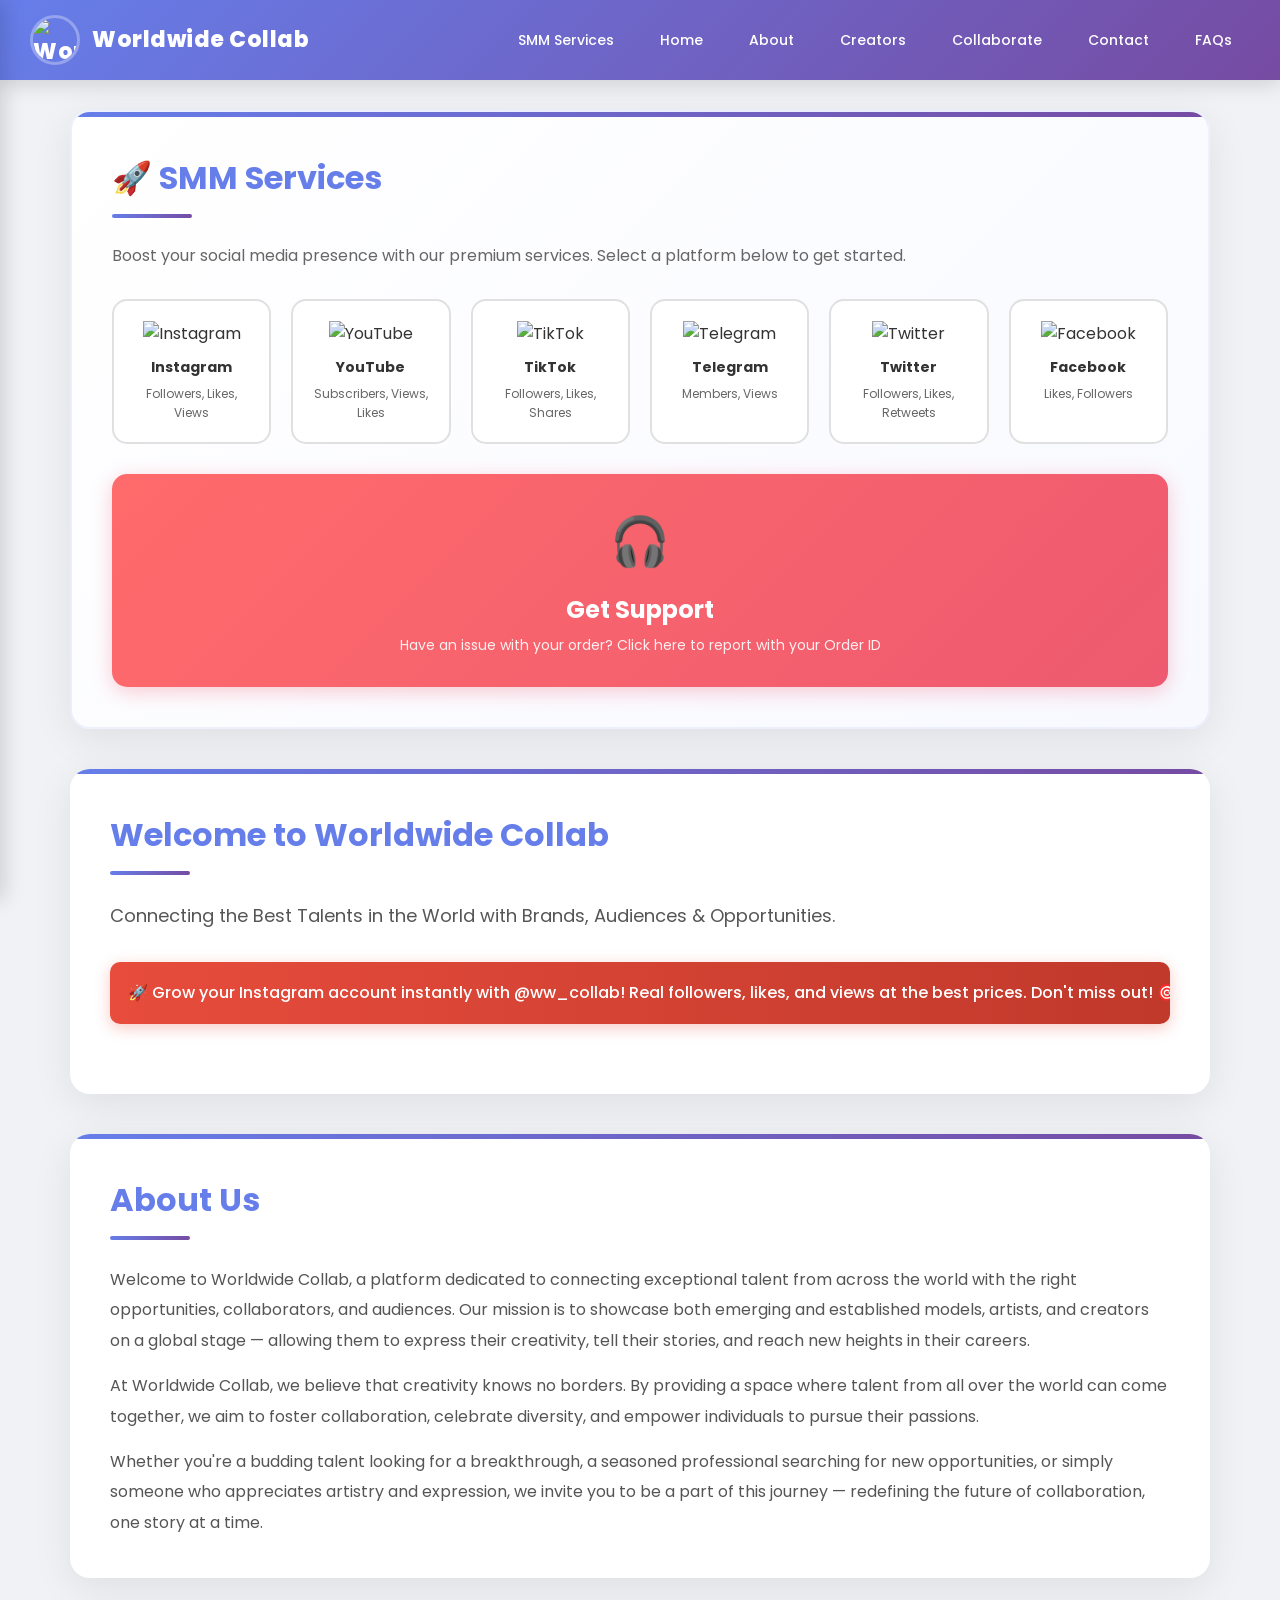
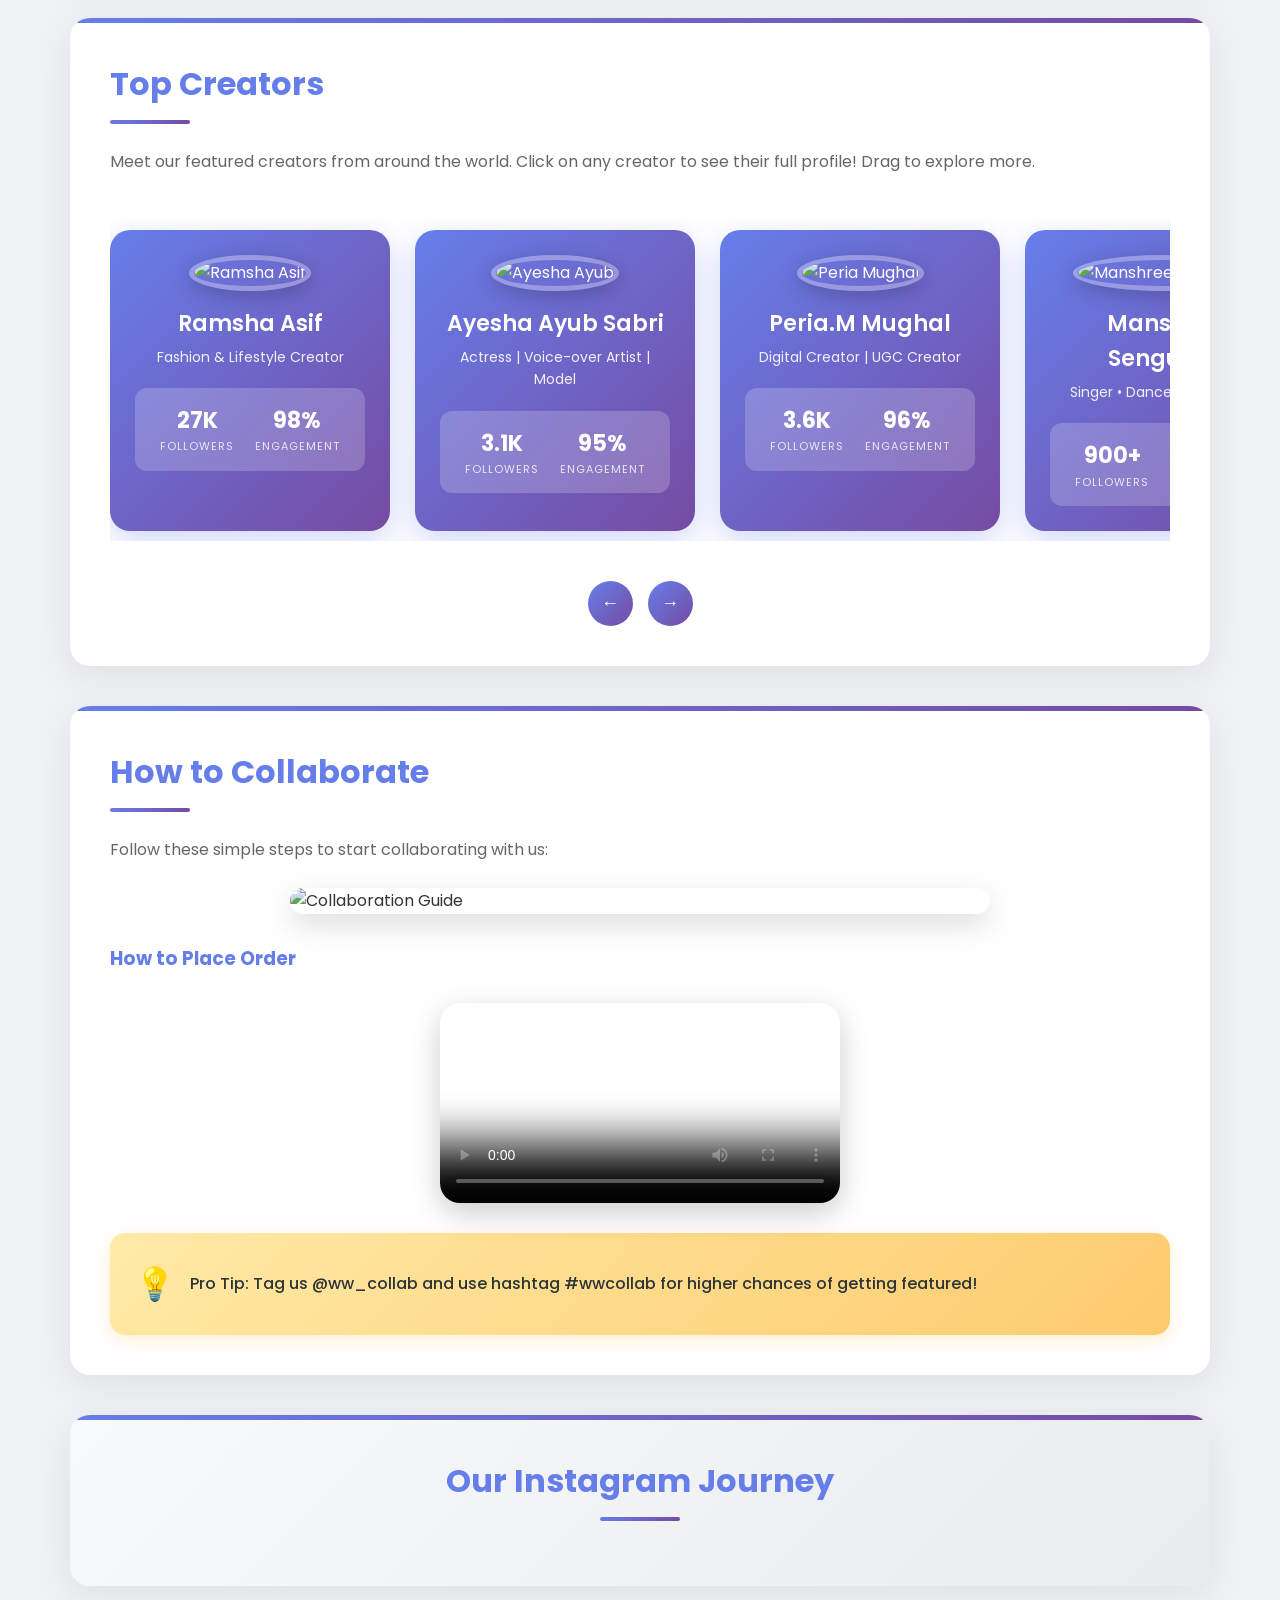
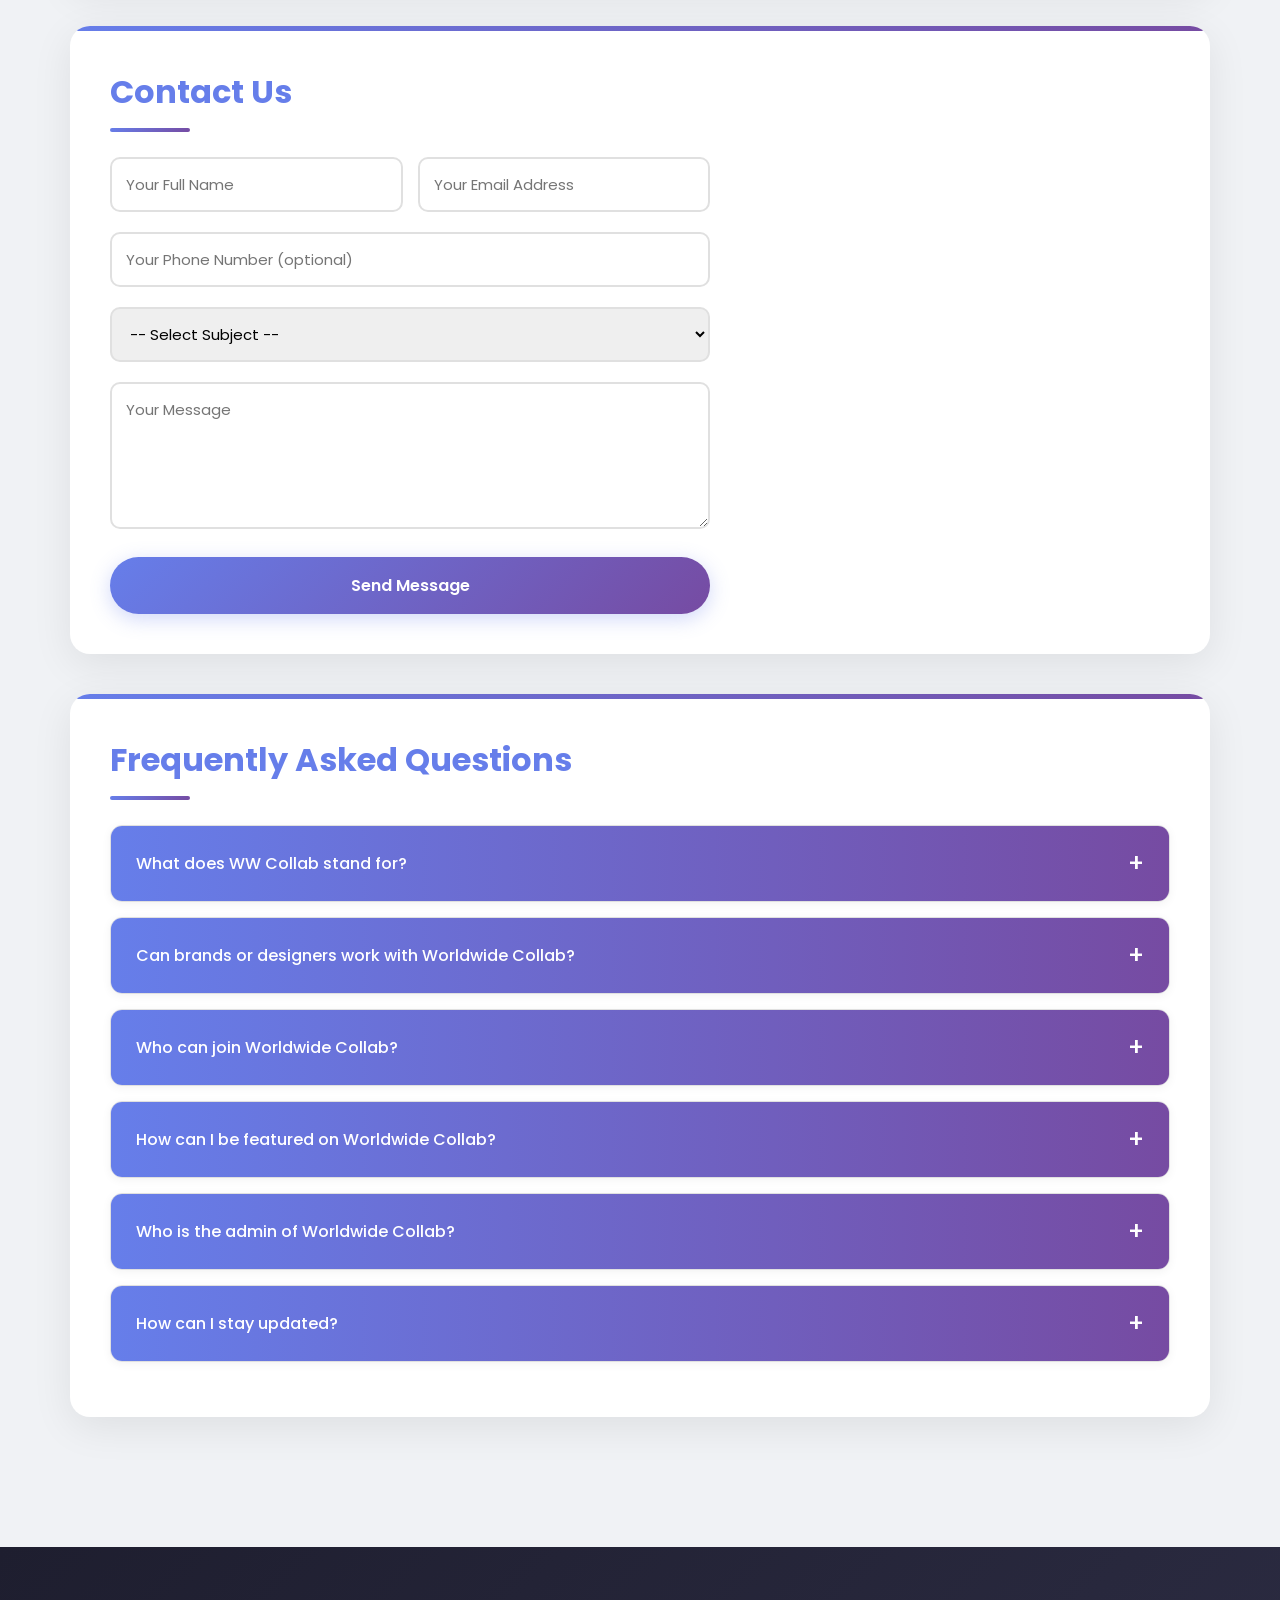
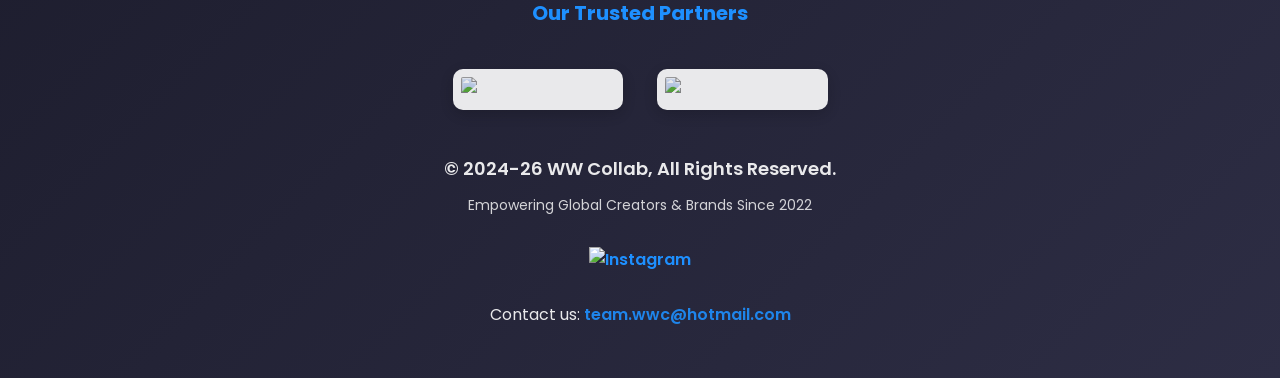
==== index.html @ ad96915a "Update index.html" ====
<!DOCTYPE html>
<html lang="en">
<head>
  <meta charset="UTF-8">
  <meta name="viewport" content="width=device-width, initial-scale=1.0">
  <title>Worldwide Collab - Global Talent Platform</title>
  <link rel="icon" type="image/png" href="favicon.png">
  
  <!-- EmailJS SDK -->
  <script src="https://cdn.jsdelivr.net/npm/@emailjs/browser@3/dist/email.min.js"></script>
  
  <style>
    @import url('https://fonts.googleapis.com/css2?family=Poppins:wght@300;400;500;600;700;800&display=swap');
    
    * {
      margin: 0;
      padding: 0;
      box-sizing: border-box;
    }
    
    :root {
      --primary: #667eea;
      --secondary: #764ba2;
      --accent: #1e90ff;
      --dark: #1e1e2f;
      --light: #f8f9fa;
      --success: #27ae60;
      --warning: #f39c12;
      --danger: #e74c3c;
      --gradient: linear-gradient(135deg, #667eea 0%, #764ba2 100%);
      --gradient-2: linear-gradient(135deg, #1e90ff 0%, #4169e1 100%);
    }
    
    html {
      scroll-behavior: smooth;
    }
    
    body {
      font-family: 'Poppins', sans-serif;
      line-height: 1.6;
      color: #333;
      background: #f0f2f5;
      overflow-x: hidden;
    }
  </style>
</head>
<body>
    <style>
    /* Header Styles */
    header {
      background: var(--gradient);
      color: white;
      display: flex;
      justify-content: space-between;
      align-items: center;
      padding: 15px 30px;
      box-shadow: 0 4px 20px rgba(0,0,0,0.15);
      position: sticky;
      top: 0;
      z-index: 1000;
    }
    
    .logo {
      display: flex;
      align-items: center;
      gap: 12px;
      font-size: 22px;
      font-weight: 800;
      letter-spacing: 0.5px;
    }
    
    .logo img {
      width: 50px;
      height: 50px;
      border-radius: 50%;
      border: 3px solid rgba(255,255,255,0.3);
      object-fit: cover;
    }
    
    .menu-toggle {
      font-size: 28px;
      cursor: pointer;
      display: none;
      background: rgba(255,255,255,0.2);
      padding: 8px 12px;
      border-radius: 8px;
      transition: all 0.3s;
    }
    
    .menu-toggle:hover {
      background: rgba(255,255,255,0.3);
    }
    
    nav {
      display: flex;
      gap: 10px;
    }
    
    nav a {
      color: white;
      text-decoration: none;
      padding: 10px 18px;
      border-radius: 25px;
      transition: all 0.3s;
      font-weight: 500;
      font-size: 14px;
    }
    
    nav a:hover {
      background: rgba(255,255,255,0.2);
      transform: translateY(-2px);
    }
    
    /* Sidebar Styles */
    .sidebar {
      position: fixed;
      left: 0;
      top: 0;
      width: 300px;
      background: linear-gradient(180deg, #ffffff 0%, #f0f0f0 100%);
      height: 100%;
      padding: 25px;
      overflow-y: auto;
      transform: translateX(-100%);
      transition: transform 0.4s cubic-bezier(0.4, 0, 0.2, 1);
      z-index: 2000;
      box-shadow: 4px 0 20px rgba(0,0,0,0.15);
    }
    
    .sidebar.active {
      transform: translateX(0);
    }
    
    .sidebar a, .collapsible {
      display: block;
      color: #333;
      padding: 15px;
      text-decoration: none;
      margin-bottom: 10px;
      cursor: pointer;
      border-radius: 10px;
      transition: all 0.3s;
      background: white;
      border: none;
      width: 100%;
      text-align: left;
      font-size: 15px;
      font-weight: 500;
      box-shadow: 0 2px 5px rgba(0,0,0,0.05);
      font-family: 'Poppins', sans-serif;
    }
    
    .sidebar a:hover, .collapsible:hover {
      background: var(--gradient);
      color: white;
      transform: translateX(5px);
      box-shadow: 0 5px 15px rgba(102, 126, 234, 0.3);
    }
    
    .close-btn {
      font-size: 28px;
      color: var(--danger);
      cursor: pointer;
      text-align: right;
      margin-bottom: 20px;
      font-weight: bold;
      transition: transform 0.3s;
    }
    
    .close-btn:hover {
      transform: rotate(90deg);
    }
    
    .collapsible-content {
      display: none;
      padding: 15px;
      background: white;
      border-radius: 10px;
      margin-bottom: 15px;
      font-size: 13px;
      line-height: 1.8;
      color: #555;
      box-shadow: inset 0 2px 5px rgba(0,0,0,0.05);
    }
    
    /* Main Content */
    .main-content {
      padding: 30px;
      max-width: 1200px;
      margin: 0 auto;
    }
    
    section {
      background: white;
      padding: 40px;
      margin-bottom: 40px;
      border-radius: 20px;
      box-shadow: 0 10px 40px rgba(0,0,0,0.08);
      position: relative;
      overflow: hidden;
    }
    
    section::before {
      content: '';
      position: absolute;
      top: 0;
      left: 0;
      width: 100%;
      height: 5px;
      background: var(--gradient);
    }
    
    h2 {
      color: var(--primary);
      margin-bottom: 25px;
      font-size: 32px;
      font-weight: 700;
      position: relative;
      padding-bottom: 15px;
    }
    
    h2::after {
      content: '';
      position: absolute;
      bottom: 0;
      left: 0;
      width: 80px;
      height: 4px;
      background: var(--gradient);
      border-radius: 2px;
    }
    
    /* SMM Services Section */
    #worldwideservices {
      background: linear-gradient(135deg, #ffffff 0%, #f8f9ff 100%);
      border: 2px solid rgba(102, 126, 234, 0.1);
    }
    
    .platform-grid {
      display: grid;
      grid-template-columns: repeat(auto-fit, minmax(120px, 1fr));
      gap: 20px;
      margin: 30px 0;
    }
    
    .platform-card {
      background: white;
      border: 2px solid #e0e0e0;
      border-radius: 15px;
      padding: 20px;
      text-align: center;
      cursor: pointer;
      transition: all 0.3s;
      position: relative;
      overflow: hidden;
    }
    
    .platform-card::before {
      content: '';
      position: absolute;
      top: 0;
      left: 0;
      width: 100%;
      height: 100%;
      background: var(--gradient);
      opacity: 0;
      transition: opacity 0.3s;
      z-index: 0;
    }
    
    .platform-card:hover::before, .platform-card.active::before {
      opacity: 1;
    }
    
    .platform-card:hover, .platform-card.active {
      transform: translateY(-5px);
      box-shadow: 0 10px 30px rgba(102, 126, 234, 0.3);
      border-color: var(--primary);
    }
    
    .platform-card > * {
      position: relative;
      z-index: 1;
    }
    
    .platform-card:hover h3, .platform-card.active h3,
    .platform-card:hover p, .platform-card.active p {
      color: white;
    }
    
    .platform-icon {
      width: 60px;
      height: 60px;
      margin-bottom: 10px;
      object-fit: contain;
    }
    
    .platform-card h3 {
      font-size: 14px;
      color: #333;
      margin-bottom: 5px;
      transition: color 0.3s;
    }
    
    .platform-card p {
      font-size: 12px;
      color: #666;
      transition: color 0.3s;
    }
    
    .service-selector {
      background: #f8f9fa;
      padding: 25px;
      border-radius: 15px;
      margin-top: 20px;
    }
    
    .form-group {
      margin-bottom: 20px;
    }
    
    label {
      display: block;
      margin-bottom: 8px;
      font-weight: 600;
      color: #444;
      font-size: 14px;
    }
    
    select, input, textarea {
      width: 100%;
      padding: 14px;
      border: 2px solid #e0e0e0;
      border-radius: 10px;
      font-size: 15px;
      transition: all 0.3s;
      font-family: 'Poppins', sans-serif;
    }
    
    select:focus, input:focus, textarea:focus {
      border-color: var(--primary);
      outline: none;
      box-shadow: 0 0 0 3px rgba(102, 126, 234, 0.1);
    }
    
    .quantity-wrapper {
      display: flex;
      align-items: center;
      gap: 15px;
    }
    
    .quantity-input {
      flex: 1;
    }
    
    .price-display {
      background: var(--gradient);
      color: white;
      padding: 20px;
      border-radius: 15px;
      text-align: center;
      margin: 25px 0;
      box-shadow: 0 5px 20px rgba(102, 126, 234, 0.3);
      word-wrap: break-word;
      overflow-wrap: break-word;
    }
    
    .price-display h3 {
      font-size: 18px;
      margin-bottom: 10px;
      opacity: 0.9;
    }
    
    .price-amount {
      font-size: 42px;
      font-weight: 800;
      word-wrap: break-word;
      overflow-wrap: break-word;
      max-width: 100%;
      display: inline-block;
    }
    
    .btn-primary {
      background: var(--gradient);
      color: white;
      border: none;
      padding: 16px 35px;
      border-radius: 30px;
      cursor: pointer;
      font-size: 16px;
      font-weight: 600;
      transition: all 0.3s;
      width: 100%;
      box-shadow: 0 5px 20px rgba(102, 126, 234, 0.3);
      font-family: 'Poppins', sans-serif;
    }
    
    .btn-primary:hover {
      transform: translateY(-3px);
      box-shadow: 0 8px 25px rgba(102, 126, 234, 0.4);
    }
    
    .btn-primary:disabled {
      opacity: 0.6;
      cursor: not-allowed;
      transform: none;
    }
    
    /* Get Support Section */
    .support-section {
      background: linear-gradient(135deg, #ff6b6b 0%, #ee5a6f 100%);
      color: white;
      padding: 30px;
      border-radius: 15px;
      margin-top: 30px;
      text-align: center;
      cursor: pointer;
      transition: all 0.3s;
      box-shadow: 0 5px 20px rgba(238, 90, 111, 0.3);
    }
    
    .support-section:hover {
      transform: translateY(-3px);
      box-shadow: 0 8px 25px rgba(238, 90, 111, 0.4);
    }
    
    .support-icon {
      font-size: 48px;
      margin-bottom: 10px;
    }
    
    .support-section h3 {
      font-size: 24px;
      margin-bottom: 5px;
    }
    
    .support-section p {
      opacity: 0.9;
      font-size: 14px;
    }
    
    /* Modal Styles */
    .modal {
      display: none;
      position: fixed;
      z-index: 3000;
      left: 0;
      top: 0;
      width: 100%;
      height: 100%;
      background: rgba(0,0,0,0.7);
      backdrop-filter: blur(5px);
      animation: fadeIn 0.3s;
    }
    
    @keyframes fadeIn {
      from { opacity: 0; }
      to { opacity: 1; }
    }
    
    .modal-content {
      background: white;
      margin: 5% auto;
      padding: 40px;
      border-radius: 20px;
      width: 90%;
      max-width: 500px;
      position: relative;
      animation: slideIn 0.3s;
      max-height: 90vh;
      overflow-y: auto;
    }
    
    @keyframes slideIn {
      from { transform: translateY(-50px); opacity: 0; }
      to { transform: translateY(0); opacity: 1; }
    }
    
    .close-modal {
      position: absolute;
      right: 20px;
      top: 15px;
      font-size: 32px;
      cursor: pointer;
      color: #999;
      transition: color 0.3s;
    }
    
    .close-modal:hover {
      color: var(--danger);
    }
    
    /* Updates Ticker */
    .updates-section {
      background: linear-gradient(90deg, #e74c3c, #c0392b);
      color: white;
      padding: 18px;
      overflow: hidden;
      white-space: nowrap;
      position: relative;
      margin: 30px 0;
      border-radius: 10px;
      font-weight: 500;
      box-shadow: 0 4px 15px rgba(231, 76, 60, 0.3);
    }
    
    .updates-text {
      display: inline-block;
      animation: scroll-left 25s linear infinite;
      font-size: 16px;
    }
    
    @keyframes scroll-left {
      0% { transform: translateX(100%); }
      100% { transform: translateX(-100%); }
    }
    
    /* Creators Section */
    .creators-section {
      margin: 40px 0;
    }
    
    .creators-carousel {
      position: relative;
      overflow: hidden;
      border-radius: 20px;
      padding: 20px 0;
    }
    
    .creators-container {
      display: flex;
      gap: 25px;
      transition: transform 0.5s ease;
      cursor: grab;
      overflow-x: auto;
      scroll-snap-type: x mandatory;
      scrollbar-width: none;
      -ms-overflow-style: none;
      padding: 10px;
    }
    
    .creators-container::-webkit-scrollbar {
      display: none;
    }
    
    .creators-container:active {
      cursor: grabbing;
    }
    
    .creator-card {
      min-width: 280px;
      background: var(--gradient);
      border-radius: 20px;
      padding: 25px;
      color: white;
      cursor: pointer;
      transition: all 0.3s;
      text-align: center;
      scroll-snap-align: start;
      box-shadow: 0 10px 30px rgba(102, 126, 234, 0.3);
    }
    
    .creator-card:hover {
      transform: translateY(-10px) scale(1.02);
      box-shadow: 0 15px 40px rgba(102, 126, 234, 0.4);
    }
    
    .creator-card img {
      width: 130px;
      height: 130px;
      border-radius: 50%;
      border: 5px solid rgba(255,255,255,0.3);
      margin-bottom: 15px;
      object-fit: cover;
      box-shadow: 0 5px 20px rgba(0,0,0,0.2);
    }
    
    .creator-card h3 {
      font-size: 22px;
      margin-bottom: 5px;
      font-weight: 600;
    }
    
    .creator-card p {
      font-size: 14px;
      opacity: 0.9;
      margin-bottom: 15px;
    }
    
    .creator-stats {
      display: flex;
      justify-content: space-around;
      margin-top: 20px;
      background: rgba(255,255,255,0.2);
      padding: 15px;
      border-radius: 12px;
      backdrop-filter: blur(10px);
    }
    
    .stat {
      text-align: center;
    }
    
    .stat-number {
      font-size: 22px;
      font-weight: 700;
    }
    
    .stat-label {
      font-size: 11px;
      opacity: 0.8;
      text-transform: uppercase;
      letter-spacing: 1px;
    }
    
    .carousel-controls {
      display: flex;
      justify-content: center;
      gap: 15px;
      margin-top: 20px;
    }
    
    .carousel-btn {
      background: var(--gradient);
      color: white;
      border: none;
      width: 45px;
      height: 45px;
      border-radius: 50%;
      cursor: pointer;
      font-size: 18px;
      transition: all 0.3s;
      display: flex;
      align-items: center;
      justify-content: center;
    }
    
    .carousel-btn:hover {
      transform: scale(1.1);
      box-shadow: 0 5px 15px rgba(102, 126, 234, 0.4);
    }
    
    /* Creator Modal */
    .creator-modal {
      display: none;
      position: fixed;
      z-index: 3000;
      left: 0;
      top: 0;
      width: 100%;
      height: 100%;
      background: rgba(0,0,0,0.8);
      backdrop-filter: blur(5px);
    }
    
    .creator-modal-content {
      background: white;
      margin: 5% auto;
      padding: 40px;
      width: 90%;
      max-width: 600px;
      border-radius: 20px;
      position: relative;
      animation: modalSlideIn 0.3s;
      max-height: 90vh;
      overflow-y: auto;
    }
    
    @keyframes modalSlideIn {
      from { transform: translateY(-50px); opacity: 0; }
      to { transform: translateY(0); opacity: 1; }
    }
    
    .close-creator-modal {
      position: absolute;
      right: 20px;
      top: 15px;
      font-size: 32px;
      cursor: pointer;
      color: #999;
      transition: color 0.3s;
    }
    
    .close-creator-modal:hover {
      color: var(--danger);
    }
    
    /* Collaboration Section */
    .collab-image {
      width: 100%;
      max-width: 700px;
      border-radius: 15px;
      box-shadow: 0 10px 30px rgba(0,0,0,0.15);
      margin: 25px auto;
      display: block;
    }
    
    .video-container {
      position: relative;
      width: 100%;
      max-width: 400px;
      margin: 30px auto;
      border-radius: 20px;
      overflow: hidden;
      box-shadow: 0 10px 30px rgba(0,0,0,0.2);
    }
    
    .video-container video {
      width: 100%;
      height: auto;
      display: block;
    }
    
    .pro-tip {
      background: linear-gradient(135deg, #ffeaa7, #fdcb6e);
      padding: 25px;
      border-radius: 15px;
      margin-top: 25px;
      display: flex;
      align-items: center;
      gap: 15px;
      box-shadow: 0 5px 15px rgba(253, 203, 110, 0.3);
    }
    
    .pro-tip-icon {
      font-size: 32px;
    }
    
    .pro-tip p {
      margin: 0;
      font-weight: 500;
      color: #2d3436;
    }
    
    /* Contact Section */
    #contactForm {
      max-width: 600px;
    }
    
    .form-row {
      display: grid;
      grid-template-columns: 1fr 1fr;
      gap: 15px;
    }
    
    /* FAQ Section */
    .faq-item {
      margin-bottom: 15px;
      border-radius: 12px;
      overflow: hidden;
      box-shadow: 0 2px 10px rgba(0,0,0,0.05);
      border: 1px solid #e0e0e0;
    }
    
    .faq-question {
      background: linear-gradient(to right, #667eea, #764ba2);
      color: white;
      padding: 20px 25px;
      border: none;
      text-align: left;
      width: 100%;
      font-size: 16px;
      cursor: pointer;
      outline: none;
      transition: all 0.3s;
      font-weight: 500;
      display: flex;
      justify-content: space-between;
      align-items: center;
      font-family: 'Poppins', sans-serif;
    }
    
    .faq-question::after {
      content: '+';
      font-size: 24px;
      transition: transform 0.3s;
    }
    
    .faq-question.active::after {
      transform: rotate(45deg);
    }
    
    .faq-answer {
      display: none;
      padding: 25px;
      background: white;
      border-left: 4px solid var(--primary);
      line-height: 1.8;
      color: #555;
    }
    
    /* Footer */
    footer {
      background: linear-gradient(135deg, #1e1e2f, #2d2d44);
      color: white;
      text-align: center;
      padding: 50px 30px;
      margin-top: 60px;
    }
    
    .partners-section {
  margin-bottom: 30px;
}

.partners-section h4 {
  margin-bottom: 25px;
  color: var(--accent);
  font-size: 20px;
}

.partners-section img {
  width: 140px;
  height: 70px;
  margin: 15px;
  object-fit: contain;      /* Image stretch nahi hogi */
  background: white;        /* White background for transparent logos */
  border-radius: 10px;      /* Rounded corners */
  padding: 8px;             /* Spacing around image */
  transition: all 0.3s;
  opacity: 0.9;
  box-shadow: 0 4px 15px rgba(0,0,0,0.2);  /* Subtle shadow */
}

.partners-section img:hover {
  transform: scale(1.1);
  opacity: 1;
  box-shadow: 0 6px 20px rgba(0,0,0,0.3);
}
      
    
    .social-links {
      margin: 30px 0;
    }
    
    .social-links a {
      display: inline-block;
      margin: 0 15px;
      transition: transform 0.3s;
    }
    
    .social-links img {
      height: 45px;
      transition: transform 0.3s;
    }
    
    .social-links a:hover {
      transform: translateY(-5px);
    }
    
    footer p {
      margin: 10px 0;
      opacity: 0.9;
    }
    
    footer a {
      color: var(--accent);
      text-decoration: none;
      font-weight: 600;
    }
    
    /* Success Message */
    .success-message {
      background: var(--success);
      color: white;
      padding: 18px;
      border-radius: 10px;
      margin: 20px 0;
      display: none;
      text-align: center;
      font-weight: 600;
      animation: slideDown 0.3s;
    }
    
    @keyframes slideDown {
      from { transform: translateY(-20px); opacity: 0; }
      to { transform: translateY(0); opacity: 1; }
    }
    
    /* Loading Spinner */
    .spinner {
      border: 3px solid rgba(255,255,255,0.3);
      border-radius: 50%;
      border-top: 3px solid white;
      width: 20px;
      height: 20px;
      animation: spin 1s linear infinite;
      display: inline-block;
      margin-left: 10px;
      vertical-align: middle;
    }
    
    @keyframes spin {
      0% { transform: rotate(0deg); }
      100% { transform: rotate(360deg); }
    }
    
    /* Instagram Section */
    #instagram {
      background: linear-gradient(135deg, #f8f9fa 0%, #e9ecef 100%);
      padding: 40px 0;
    }
    
    #instagram h2 {
      text-align: center;
    }
    
    #instagram h2::after {
      left: 50%;
      transform: translateX(-50%);
    }
    
    /* Responsive */
    @media (max-width: 768px) {
      header {
        padding: 12px 20px;
      }
      
      .logo span {
        font-size: 16px;
      }
      
      .menu-toggle {
        display: block;
      }
      
      nav {
        display: none;
      }
      
      .main-content {
        padding: 15px;
      }
      
      section {
        padding: 25px;
        margin-bottom: 25px;
      }
      
      h2 {
        font-size: 24px;
      }
      
      .platform-grid {
        grid-template-columns: repeat(2, 1fr);
        gap: 10px;
      }
      
      .platform-card {
        padding: 15px;
      }
      
      .platform-icon {
        width: 40px;
        height: 40px;
      }
      
      .creator-card {
        min-width: 240px;
      }
      
      .form-row {
        grid-template-columns: 1fr;
      }
      
      .carousel-btn {
        width: 40px;
        height: 40px;
      }
      
      .price-amount {
        font-size: 28px;
      }
    }
    
    @media (max-width: 480px) {
      .platform-grid {
        grid-template-columns: repeat(2, 1fr);
      }
      
      .price-amount {
        font-size: 24px;
      }
      
      .updates-text {
        font-size: 14px;
      }
    }
      </style>
      <!-- Header -->
<header>
  <div class="logo">
    <img src="logo.png" alt="Worldwide Collab Logo">
    <span>Worldwide Collab</span>
  </div>
  <span class="menu-toggle" onclick="toggleSidebar()">☰</span>
  <nav>
    <a href="#worldwideservices">SMM Services</a>
    <a href="#home">Home</a>
    <a href="#about">About</a>
    <a href="#topcreators">Creators</a>
    <a href="#collaborate">Collaborate</a>
    <a href="#contact">Contact</a>
    <a href="#faqs">FAQs</a>
  </nav>
</header>

<!-- Sidebar -->
<div class="sidebar" id="sidebar">
  <div class="close-btn" onclick="toggleSidebar()">✖</div>
  <a href="#worldwideservices" onclick="toggleSidebar()">SMM Services</a>
  <a href="#home" onclick="toggleSidebar()">Home</a>
  <a href="#about" onclick="toggleSidebar()">About Us</a>
  <a href="#topcreators" onclick="toggleSidebar()">Top Creators</a>
  <a href="#collaborate" onclick="toggleSidebar()">Collaborate</a>
  <a href="#contact" onclick="toggleSidebar()">Contact Us</a>
  <a href="#faqs" onclick="toggleSidebar()">FAQs</a>
  
  <button class="collapsible" onclick="toggleCollapsible(this)">Privacy Policy</button>
  <div class="collapsible-content">
    At Worldwide Collab, we prioritize your privacy and are committed to protecting your personal information. When you visit our website, we may collect non-personal data such as cookies to enhance user experience. Personal information, like your name or email, is collected only if voluntarily provided through forms or subscriptions. We never share or sell your data to third parties, except when required by law. All data is securely stored and used solely to improve our services or respond to your inquiries.
  </div>
  
  <button class="collapsible" onclick="toggleCollapsible(this)">Terms & Conditions</button>
  <div class="collapsible-content">
    Welcome to Worldwide Collab. By accessing our website, you agree to comply with these terms and conditions. All content on the site is for informational purposes only and is protected by copyright laws. You may not reproduce or redistribute any material without prior permission. Users must refrain from any actions that harm the website or its functionality. We reserve the right to modify content or these terms at any time without notice.
  </div>
  
  <button class="collapsible" onclick="toggleCollapsible(this)">Get Support</button>
  <div class="collapsible-content">
    <p style="margin-bottom: 15px;">Need help with your order? Contact our support team:</p>
    <button onclick="openSupportModal(); toggleSidebar();" style="background: var(--danger); color: white; border: none; padding: 12px 20px; border-radius: 8px; cursor: pointer; width: 100%; font-family: 'Poppins', sans-serif; font-weight: 600;">Open Support Form</button>
  </div>
</div>

<!-- Main Content -->
<div class="main-content">
  
  <!-- SMM SERVICES SECTION - TOP PRIORITY -->
  <section id="worldwideservices">
    <h2>🚀 SMM Services</h2>
    <p style="margin-bottom: 25px; color: #666; font-size: 16px;">Boost your social media presence with our premium services. Select a platform below to get started.</p>
    
    <!-- Platform Selection with Logos -->
    <div class="platform-grid">
      <div class="platform-card" onclick="selectPlatform('instagram')">
        <img src="https://cdn-icons-png.flaticon.com/512/174/174855.png" alt="Instagram" class="platform-icon">
        <h3>Instagram</h3>
        <p>Followers, Likes, Views</p>
      </div>
      <div class="platform-card" onclick="selectPlatform('youtube')">
        <img src="https://cdn-icons-png.flaticon.com/512/174/174883.png" alt="YouTube" class="platform-icon">
        <h3>YouTube</h3>
        <p>Subscribers, Views, Likes</p>
      </div>
      <div class="platform-card" onclick="selectPlatform('tiktok')">
        <img src="https://cdn-icons-png.flaticon.com/512/3046/3046121.png" alt="TikTok" class="platform-icon">
        <h3>TikTok</h3>
        <p>Followers, Likes, Shares</p>
      </div>
      <div class="platform-card" onclick="selectPlatform('telegram')">
        <img src="https://cdn-icons-png.flaticon.com/512/2111/2111646.png" alt="Telegram" class="platform-icon">
        <h3>Telegram</h3>
        <p>Members, Views</p>
      </div>
      <div class="platform-card" onclick="selectPlatform('twitter')">
        <img src="https://cdn-icons-png.flaticon.com/512/174/174876.png" alt="Twitter" class="platform-icon">
        <h3>Twitter</h3>
        <p>Followers, Likes, Retweets</p>
      </div>
      <div class="platform-card" onclick="selectPlatform('facebook')">
        <img src="https://cdn-icons-png.flaticon.com/512/174/174848.png" alt="Facebook" class="platform-icon">
        <h3>Facebook</h3>
        <p>Likes, Followers</p>
      </div>
    </div>
    
    <!-- Service Selection Form -->
    <div class="service-selector" id="serviceSelector" style="display: none;">
      <div class="success-message" id="orderSuccess">
        ✓ Order submitted successfully! Redirecting to payment...
      </div>
      
      <div class="form-group">
        <label for="service">Select Service:</label>
        <select id="service" onchange="updateServiceInfo()">
          <option value="">-- Select Service --</option>
        </select>
      </div>
      
      <div class="form-group" id="linkGroup" style="display: none;">
        <label for="profileLink">Enter Profile URL:</label>
        <input type="url" id="profileLink" placeholder="https://instagram.com/username" required>
      </div>
      
      <div class="form-group" id="quantityGroup" style="display: none;">
        <label for="quantity">Enter Quantity (Manual Entry Only):</label>
        <div class="quantity-wrapper">
          <input type="number" id="quantity" class="quantity-input" min="1" placeholder="Enter quantity manually" oninput="calculatePrice()">
        </div>
        <small style="color: #666; margin-top: 5px; display: block;">* Minimum order quantity varies by service</small>
      </div>
      
      <div class="price-display" id="priceDisplay" style="display: none;">
        <h3>Total Amount</h3>
        <div class="price-amount">₹<span id="totalPrice">0</span></div>
      </div>
      
      <button class="btn-primary" id="proceedBtn" onclick="proceedToPayment()" style="display: none;">
        Proceed to Payment
      </button>
    </div>
    
    <!-- Get Support Section -->
    <div class="support-section" onclick="openSupportModal()">
      <div class="support-icon">🎧</div>
      <h3>Get Support</h3>
      <p>Have an issue with your order? Click here to report with your Order ID</p>
    </div>
  </section>
    <!-- Home Section -->
  <section id="home">
    <h2>Welcome to Worldwide Collab</h2>
    <p style="font-size: 18px; color: #555; line-height: 1.8;">Connecting the Best Talents in the World with Brands, Audiences & Opportunities.</p>
    <div class="updates-section">
      <div class="updates-text">
        🚀 Grow your Instagram account instantly with @ww_collab! Real followers, likes, and views at the best prices. Don't miss out! 🎯
      </div>
    </div>
  </section>

  <!-- About Section -->
  <section id="about">
    <h2>About Us</h2>
    <p style="line-height: 1.9; color: #555; margin-bottom: 15px;">Welcome to Worldwide Collab, a platform dedicated to connecting exceptional talent from across the world with the right opportunities, collaborators, and audiences. Our mission is to showcase both emerging and established models, artists, and creators on a global stage — allowing them to express their creativity, tell their stories, and reach new heights in their careers.</p>
    <p style="line-height: 1.9; color: #555; margin-bottom: 15px;">At Worldwide Collab, we believe that creativity knows no borders. By providing a space where talent from all over the world can come together, we aim to foster collaboration, celebrate diversity, and empower individuals to pursue their passions.</p>
    <p style="line-height: 1.9; color: #555;">Whether you're a budding talent looking for a breakthrough, a seasoned professional searching for new opportunities, or simply someone who appreciates artistry and expression, we invite you to be a part of this journey — redefining the future of collaboration, one story at a time.</p>
  </section>

  <!-- Top Creators Section -->
  <section id="topcreators" class="creators-section">
    <h2>Top Creators</h2>
    <p style="margin-bottom: 25px; color: #666;">Meet our featured creators from around the world. Click on any creator to see their full profile! Drag to explore more.</p>
    
    <div class="creators-carousel">
      <div class="creators-container" id="creatorsContainer">
        <!-- Creator 1 -->
        <div class="creator-card" onclick="showCreatorDetails('Ramsha Asif', 'Karachi, Pakistan', 'Fashion & Lifestyle', '27K', '98%', 'ramsha.png')">
          <img src="ramsha.png" alt="Ramsha Asif">
          <h3>Ramsha Asif</h3>
          <p>Fashion & Lifestyle Creator</p>
          <div class="creator-stats">
            <div class="stat">
              <div class="stat-number">27K</div>
              <div class="stat-label">Followers</div>
            </div>
            <div class="stat">
              <div class="stat-number">98%</div>
              <div class="stat-label">Engagement</div>
            </div>
          </div>
        </div>
        
        <!-- Creator 2 -->
        <div class="creator-card" onclick="showCreatorDetails('Ayesha Ayub Sabri', 'Islamabad, Pakistan', 'Actress | Voice-over Artist | Model', '3.1K', '95%', 'ayeshaayub.png')">
          <img src="ayeshaayub.png" alt="Ayesha Ayub">
          <h3>Ayesha Ayub Sabri</h3>
          <p>Actress | Voice-over Artist | Model</p>
          <div class="creator-stats">
            <div class="stat">
              <div class="stat-number">3.1K</div>
              <div class="stat-label">Followers</div>
            </div>
            <div class="stat">
              <div class="stat-number">95%</div>
              <div class="stat-label">Engagement</div>
            </div>
          </div>
        </div>
        
        <!-- Creator 3 -->
        <div class="creator-card" onclick="showCreatorDetails('Peria.M Mughal', 'Gujarat, Pakistan', 'Digital Creator | UGC Creator', '3.6K', '96%', 'creator3.png')">
          <img src="creator3.png" alt="Peria Mughal">
          <h3>Peria.M Mughal</h3>
          <p>Digital Creator | UGC Creator</p>
          <div class="creator-stats">
            <div class="stat">
              <div class="stat-number">3.6K</div>
              <div class="stat-label">Followers</div>
            </div>
            <div class="stat">
              <div class="stat-number">96%</div>
              <div class="stat-label">Engagement</div>
            </div>
          </div>
        </div>
        
        <!-- Creator 4 -->
        <div class="creator-card" onclick="showCreatorDetails('Manshree Sengupta', 'USA, India(Origin)', 'Singer • Dancer • Performer', '900+', '93%', 'creator4.png')">
          <img src="creator4.png" alt="Manshree Sengupta">
          <h3>Manshree Sengupta</h3>
          <p>Singer • Dancer • Performer</p>
          <div class="creator-stats">
            <div class="stat">
              <div class="stat-number">900+</div>
              <div class="stat-label">Followers</div>
            </div>
            <div class="stat">
              <div class="stat-number">93%</div>
              <div class="stat-label">Engagement</div>
            </div>
          </div>
        </div>
      </div>
    </div>
    
    <div class="carousel-controls">
      <button class="carousel-btn" onclick="scrollCreators(-1)">←</button>
      <button class="carousel-btn" onclick="scrollCreators(1)">→</button>
    </div>
  </section>
    <!-- Collaboration Guide -->
  <section id="collaborate">
    <h2>How to Collaborate</h2>
    <p style="margin-bottom: 20px; color: #666;">Follow these simple steps to start collaborating with us:</p>
    
    <div class="image-section">
      <img src="InShot_20250616_223444590.jpg" alt="Collaboration Guide" class="collab-image">
    </div>
    
    <!-- How to Place Order Video -->
    <h3 style="margin-top: 30px; color: var(--primary); margin-bottom: 15px;">How to Place Order</h3>
    <div class="video-container">
      <video controls poster="video-poster.jpg">
        <source src="wwcollab.mp4" type="video/mp4">
        Your browser does not support the video tag.
      </video>
    </div>
    
    <div class="pro-tip">
      <span class="pro-tip-icon">💡</span>
      <p>Pro Tip: Tag us @ww_collab and use hashtag #wwcollab for higher chances of getting featured!</p>
    </div>
  </section>

  <!-- Instagram Feed Section -->
  <section id="instagram">
    <h2 style="text-align: center;">Our Instagram Journey</h2>
    <script src="https://static.elfsight.com/platform/platform.js" async></script>
    <div class="elfsight-app-4d293aed-a3e5-473a-a200-df801a67898d" data-elfsight-app-lazy></div>
  </section>

  <!-- Contact Section -->
  <section id="contact">
    <h2>Contact Us</h2>
    <div class="success-message" id="contactSuccess">
      ✓ Message sent successfully! We'll get back to you within 24 hours.
    </div>
    <form id="contactForm" onsubmit="submitContact(event)">
      <div class="form-row">
        <div class="form-group">
          <input type="text" name="name" placeholder="Your Full Name" required>
        </div>
        <div class="form-group">
          <input type="email" name="email" placeholder="Your Email Address" required>
        </div>
      </div>
      <div class="form-group">
        <input type="tel" name="phone" placeholder="Your Phone Number (optional)">
      </div>
      <div class="form-group">
        <select name="subject" required>
          <option value="">-- Select Subject --</option>
          <option value="collaboration">Collaboration Inquiry</option>
          <option value="services">Service Query</option>
          <option value="support">Support</option>
          <option value="other">Other</option>
        </select>
      </div>
      <div class="form-group">
        <textarea name="message" placeholder="Your Message" rows="5" required></textarea>
      </div>
      <button type="submit" class="btn-primary">Send Message</button>
    </form>
  </section>

  <!-- FAQ Section -->
  <section id="faqs">
    <h2>Frequently Asked Questions</h2>
    
    <div class="faq-item">
      <button class="faq-question" onclick="toggleFaq(this)">What does WW Collab stand for?</button>
      <div class="faq-answer">
        <p>WW stands for Worldwide. It highlights collaboration across the globe.</p>
      </div>
    </div>

    <div class="faq-item">
      <button class="faq-question" onclick="toggleFaq(this)">Can brands or designers work with Worldwide Collab?</button>
      <div class="faq-answer">
        <p>Yes, we collaborate with brands, designers, artists, and innovators from all over the world.</p>
      </div>
    </div>

    <div class="faq-item">
      <button class="faq-question" onclick="toggleFaq(this)">Who can join Worldwide Collab?</button>
      <div class="faq-answer">
        <p>Anyone with creativity, a unique style, or a passion to collaborate can be a part of us.</p>
      </div>
    </div>

    <div class="faq-item">
      <button class="faq-question" onclick="toggleFaq(this)">How can I be featured on Worldwide Collab?</button>
      <div class="faq-answer">
        <p>Follow @ww_collab on Instagram and YouTube, tag us in your post, use #wwcollab, and we may feature you.</p>
      </div>
    </div>

    <div class="faq-item">
      <button class="faq-question" onclick="toggleFaq(this)">Who is the admin of Worldwide Collab?</button>
      <div class="faq-answer">
        <p><strong>Name:</strong> Haroon<br><strong>Location:</strong> Srinagar (J&K), India<br><strong>Email:</strong> team.wwc@hotmail.com</p>
      </div>
    </div>

    <div class="faq-item">
      <button class="faq-question" onclick="toggleFaq(this)">How can I stay updated?</button>
      <div class="faq-answer">
        <p>Follow us on Instagram, and watch our stories regularly for daily updates.</p>
      </div>
    </div>
  </section>

</div>
<!-- Footer -->
<footer>
  <div class="partners-section">
    <h4>Our Trusted Partners</h4>
    <img src="logo2.png" alt="Worldwide Collab">
    <img src="logo4.png" alt="NexTune Network">
  </div>
  
  <div style="margin: 20px 0;">
    <p style="margin: 0; font-size: 18px; font-weight: 600;">&copy; 2024-26 WW Collab, All Rights Reserved.</p>
    <p style="margin: 10px 0; font-size: 14px; opacity: 0.8;">Empowering Global Creators & Brands Since 2022</p>
  </div>

  <div class="social-links">
    <a href="https://www.instagram.com/ww_collab?igsh=b3Btems3MG5id3Rh" target="_blank">
      <img src="IG.png" alt="Instagram">
    </a>
  </div>

  <div>
    <p style="margin: 0;">Contact us: <a href="mailto:team.wwc@hotmail.com">team.wwc@hotmail.com</a></p>
  </div>
</footer>

<!-- Support Modal -->
<div id="supportModal" class="modal">
  <div class="modal-content">
    <span class="close-modal" onclick="closeSupportModal()">×</span>
    <h2 style="margin-bottom: 20px; color: var(--danger);">🎧 Get Support</h2>
    <p style="margin-bottom: 20px; color: #666;">Report an issue with your order. Please provide your Order ID.</p>
    
    <form id="supportForm" onsubmit="submitSupport(event)">
      <div class="form-group">
        <label>Order ID:</label>
        <input type="text" name="orderId" placeholder="e.g., WWC-123456" required>
      </div>
      <div class="form-group">
        <label>Issue Type:</label>
        <select name="issueType" required>
          <option value="">-- Select Issue --</option>
          <option value="not-delivered">Order Not Delivered</option>
          <option value="partial">Partial Delivery</option>
          <option value="wrong">Wrong Service Delivered</option>
          <option value="refund">Refund Request</option>
          <option value="other">Other</option>
        </select>
      </div>
      <div class="form-group">
        <label>Your Email:</label>
        <input type="email" name="email" placeholder="your@email.com" required>
      </div>
      <div class="form-group">
        <label>Message:</label>
        <textarea name="message" rows="4" placeholder="Describe your issue in detail..." required></textarea>
      </div>
      <button type="submit" class="btn-primary" style="background: linear-gradient(135deg, #e74c3c, #c0392b);">Submit Support Request</button>
    </form>
  </div>
</div>

<!-- Creator Detail Modal -->
<div id="creatorModal" class="creator-modal">
  <div class="creator-modal-content">
    <span class="close-creator-modal" onclick="closeCreatorModal()">×</span>
    <div id="creatorDetails"></div>
  </div>
</div>

<script>
  // ===== CONFIGURATION =====
  const CONFIG = {
    adminEmail: 'team.wwc@hotmail.com',
    emailjsUserId: '5Gvu19EQdBGPu9fXt',
    emailjsServiceId: 'service_xctfgme',
    emailjsTemplateId: 'template_9lzbn59'
  };
  
  // Initialize EmailJS
  (function() {
    emailjs.init(CONFIG.emailjsUserId);
  })();
  
  // ===== SERVICES DATA =====
  const services = {
    instagram: {
      'Followers (Real)': { price: 0.09, min: 100, step: 100 },
      'Likes (Real)': { price: 0.04, min: 100, step: 100 },
      'Views (Real)': { price: 0.001, min: 1000, step: 1000 },
      'Comments (Real)': { price: 2.00, min: 10, step: 10 }
    },
    youtube: {
      'Subscribers (Real)': { price: 0.15, min: 1000, step: 100 },
      'Views (Real)': { price: 0.07, min: 1000, step: 1000 },
      'Likes (Real)': { price: 0.15, min: 1000, step: 100 },
      'Watch Hours': { price: 5.50, min: 10, step: 10 }
    },
    tiktok: {
      'Followers (Real)': { price: 0.13, min: 1000, step: 100 },
      'Likes (Real)': { price: 0.09, min: 1000, step: 100 },
      'Views (Real)': { price: 0.058, min: 10000, step: 1000 },
      'Shares (Real)': { price: 0.55, min: 20, step: 20 }
    },
    telegram: {
      'Channel Members': { price: 0.20, min: 1000, step: 100 },
      'Group Members': { price: 0.17, min: 1000, step: 100 },
      'Post Views': { price: 0.07, min: 1000, step: 500 }
    },
    twitter: {
      'Followers (Real)': { price: 0.25, min: 1000, step: 100 },
      'Likes (Real)': { price: 0.13, min: 1000, step: 100 },
      'Retweets (Real)': { price: 0.20, min: 500, step: 50 }
    },
    facebook: {
      'Page Likes': { price: 0.30, min: 1000, step: 100 },
      'Post Likes': { price: 0.11, min: 1000, step: 100 },
      'Followers (Real)': { price: 0.35, min: 1000, step: 100 }
    }
  };
  
  let currentPlatform = '';
  
  // ===== SIDEBAR FUNCTIONS =====
  function toggleSidebar() {
    document.getElementById('sidebar').classList.toggle('active');
  }
  
  function toggleCollapsible(btn) {
    btn.classList.toggle('active');
    const content = btn.nextElementSibling;
    if (content.style.display === 'block') {
      content.style.display = 'none';
    } else {
      content.style.display = 'block';
    }
  }
  
  // ===== PLATFORM SELECTION =====
  function selectPlatform(platform) {
    currentPlatform = platform;
    
    // Remove active class from all cards
    document.querySelectorAll('.platform-card').forEach(card => {
      card.classList.remove('active');
    });
    
    // Add active class to selected card
    event.currentTarget.classList.add('active');
    
    // Show service selector
    document.getElementById('serviceSelector').style.display = 'block';
    
    // Populate services
    const serviceSelect = document.getElementById('service');
    serviceSelect.innerHTML = '<option value="">-- Select Service --</option>';
    
    Object.keys(services[platform]).forEach(service => {
      const option = document.createElement('option');
      option.value = service;
      option.textContent = service + ' (₹' + services[platform][service].price + '/unit)';
      serviceSelect.appendChild(option);
    });
    
    // Reset other fields
    document.getElementById('linkGroup').style.display = 'none';
    document.getElementById('quantityGroup').style.display = 'none';
    document.getElementById('priceDisplay').style.display = 'none';
    document.getElementById('proceedBtn').style.display = 'none';
    
    // Smooth scroll to service selector
    document.getElementById('serviceSelector').scrollIntoView({ behavior: 'smooth', block: 'nearest' });
  }
  
  function updateServiceInfo() {
    const service = document.getElementById('service').value;
    
    if (!service) {
      document.getElementById('linkGroup').style.display = 'none';
      document.getElementById('quantityGroup').style.display = 'none';
      document.getElementById('priceDisplay').style.display = 'none';
      document.getElementById('proceedBtn').style.display = 'none';
      return;
    }
    
    document.getElementById('linkGroup').style.display = 'block';
    document.getElementById('quantityGroup').style.display = 'block';
    document.getElementById('priceDisplay').style.display = 'block';
    document.getElementById('proceedBtn').style.display = 'block';
    
    const serviceData = services[currentPlatform][service];
    const quantityInput = document.getElementById('quantity');
    quantityInput.min = serviceData.min;
    quantityInput.step = serviceData.step;
    quantityInput.placeholder = 'Minimum ' + serviceData.min;
    
    calculatePrice();
  }
  
  function calculatePrice() {
    const service = document.getElementById('service').value;
    const quantity = parseInt(document.getElementById('quantity').value) || 0;
    
    if (!currentPlatform || !service) return;
    
    const price = services[currentPlatform][service].price;
    const total = (price * quantity).toFixed(2);
    document.getElementById('totalPrice').textContent = total;
  }
  
  function proceedToPayment() {
    const service = document.getElementById('service').value;
    const link = document.getElementById('profileLink').value;
    const quantity = document.getElementById('quantity').value;
    const amount = document.getElementById('totalPrice').textContent;
    
    if (!service || !link || !quantity) {
      alert('Please fill all fields before proceeding.');
      return;
    }
    
    // Generate Order ID
    const orderId = 'WWC-' + Math.floor(100000 + Math.random() * 900000);
    
    // Save to sessionStorage
    const orderData = {
      orderId: orderId,
      platform: currentPlatform,
      service: service,
      link: link,
      quantity: quantity,
      amount: amount,
      timestamp: new Date().toISOString()
    };
    
    sessionStorage.setItem('wwc_order', JSON.stringify(orderData));
    
    // Show success message briefly then redirect
    document.getElementById('orderSuccess').style.display = 'block';
    
    setTimeout(() => {
      window.location.href = 'payment.html';
    }, 1500);
  }
  
  // ===== SUPPORT MODAL =====
  function openSupportModal() {
    document.getElementById('supportModal').style.display = 'block';
    document.body.style.overflow = 'hidden';
  }
  
  function closeSupportModal() {
    document.getElementById('supportModal').style.display = 'none';
    document.body.style.overflow = 'auto';
  }
  
  function submitSupport(event) {
    event.preventDefault();
    
    const formData = new FormData(event.target);
    const data = Object.fromEntries(formData);
    
    // Send to FormSubmit
    fetch('https://formsubmit.co/ajax/' + CONFIG.adminEmail, {
      method: 'POST',
      headers: {
        'Content-Type': 'application/json',
        'Accept': 'application/json'
      },
      body: JSON.stringify({
        ...data,
        _subject: 'Support Request - Order ID: ' + data.orderId,
        _template: 'table'
      })
    })
    .then(response => response.json())
    .then(result => {
      alert('Support request submitted successfully! We will contact you soon.');
      closeSupportModal();
      event.target.reset();
    })
    .catch(error => {
      alert('Error submitting request. Please try again or email us directly.');
    });
  }
  
  // ===== CREATORS CAROUSEL =====
  let scrollPosition = 0;
  
  function scrollCreators(direction) {
    const container = document.getElementById('creatorsContainer');
    const cardWidth = 305;
    const maxScroll = container.scrollWidth - container.clientWidth;
    
    scrollPosition += direction * cardWidth;
    scrollPosition = Math.max(0, Math.min(scrollPosition, maxScroll));
    
    container.scrollTo({
      left: scrollPosition,
      behavior: 'smooth'
    });
  }
  
  // Drag to scroll functionality
  let isDown = false;
  let startX;
  let scrollLeft;
  
  const creatorsContainer = document.getElementById('creatorsContainer');
  
  creatorsContainer.addEventListener('mousedown', (e) => {
    isDown = true;
    creatorsContainer.style.cursor = 'grabbing';
    startX = e.pageX - creatorsContainer.offsetLeft;
    scrollLeft = creatorsContainer.scrollLeft;
  });
  
  creatorsContainer.addEventListener('mouseleave', () => {
    isDown = false;
    creatorsContainer.style.cursor = 'grab';
  });
  
  creatorsContainer.addEventListener('mouseup', () => {
    isDown = false;
    creatorsContainer.style.cursor = 'grab';
  });
  
  creatorsContainer.addEventListener('mousemove', (e) => {
    if (!isDown) return;
    e.preventDefault();
    const x = e.pageX - creatorsContainer.offsetLeft;
    const walk = (x - startX) * 2;
    creatorsContainer.scrollLeft = scrollLeft - walk;
  });
  
  // Show creator details
  function showCreatorDetails(name, location, niche, followers, engagement, image) {
    const modal = document.getElementById('creatorModal');
    const details = document.getElementById('creatorDetails');
    
    details.innerHTML = `
      <div style="text-align: center;">
        <img src="${image}" alt="${name}" 
             style="width: 150px; height: 150px; border-radius: 50%; border: 5px solid #667eea; margin-bottom: 20px; object-fit: cover;">
        <h2 style="color: #667eea; margin-bottom: 10px;">${name}</h2>
        <p style="font-size: 18px; color: #666; margin-bottom: 5px;">📍 ${location}</p>
        <p style="font-size: 18px; color: #666; margin-bottom: 20px;">🎨 ${niche}</p>
      </div>
      <div style="display: flex; justify-content: space-around; margin: 20px 0;">
        <div style="text-align: center; background: #f0f0f0; padding: 20px; border-radius: 15px; width: 45%;">
          <div style="font-size: 32px; font-weight: bold; color: #667eea;">${followers}</div>
          <div style="color: #666;">Followers</div>
        </div>
        <div style="text-align: center; background: #f0f0f0; padding: 20px; border-radius: 15px; width: 45%;">
          <div style="font-size: 32px; font-weight: bold; color: #27ae60;">${engagement}</div>
          <div style="color: #666;">Engagement</div>
        </div>
      </div>
      <div style="background: #f9f9f9; padding: 25px; border-radius: 15px; margin: 20px 0;">
        <h3 style="color: #667eea; margin-bottom: 15px;">About</h3>
        <p style="line-height: 1.8; color: #555;">This creator is verified by Worldwide Collab and has a proven track record of successful collaborations with top brands.</p>
      </div>
      <button onclick="alert('Collaboration request feature coming soon!')" style="width: 100%; padding: 15px; font-size: 16px; background: var(--gradient); color: white; border: none; border-radius: 10px; cursor: pointer; font-family: 'Poppins', sans-serif;">
        Send Collaboration Request
      </button>
    `;
    
    modal.style.display = 'block';
    document.body.style.overflow = 'hidden';
  }
  
  function closeCreatorModal() {
    document.getElementById('creatorModal').style.display = 'none';
    document.body.style.overflow = 'auto';
  }
  
  // ===== FAQ TOGGLE =====
  function toggleFaq(question) {
    question.classList.toggle('active');
    const answer = question.nextElementSibling;
    if (answer.style.display === 'block') {
      answer.style.display = 'none';
    } else {
      answer.style.display = 'block';
    }
  }
  
  // ===== CONTACT FORM =====
  function submitContact(event) {
    event.preventDefault();
    
    const formData = new FormData(event.target);
    const data = Object.fromEntries(formData);
    
    fetch('https://formsubmit.co/ajax/' + CONFIG.adminEmail, {
      method: 'POST',
      headers: {
        'Content-Type': 'application/json',
        'Accept': 'application/json'
      },
      body: JSON.stringify({
        ...data,
        _subject: 'Contact Form: ' + data.subject,
        _template: 'table'
      })
    })
    .then(response => response.json())
    .then(result => {
      document.getElementById('contactForm').style.display = 'none';
      document.getElementById('contactSuccess').style.display = 'block';
      
      setTimeout(() => {
        location.reload();
      }, 3000);
    })
    .catch(error => {
      alert('Error sending message. Please try again or email us directly.');
    });
  }
  
  // ===== SMOOTH SCROLLING =====
  document.querySelectorAll('a[href^="#"]').forEach(anchor => {
    anchor.addEventListener('click', function (e) {
      e.preventDefault();
      const target = document.querySelector(this.getAttribute('href'));
      if (target) {
        target.scrollIntoView({
          behavior: 'smooth',
          block: 'start'
        });
      }
    });
  });
  
  // ===== CLOSE MODALS ON OUTSIDE CLICK =====
  window.onclick = function(event) {
    if (event.target.classList.contains('modal')) {
      event.target.style.display = 'none';
      document.body.style.overflow = 'auto';
    }
    if (event.target.classList.contains('creator-modal')) {
      event.target.style.display = 'none';
      document.body.style.overflow = 'auto';
    }
  }
</script>

</body>
</html>
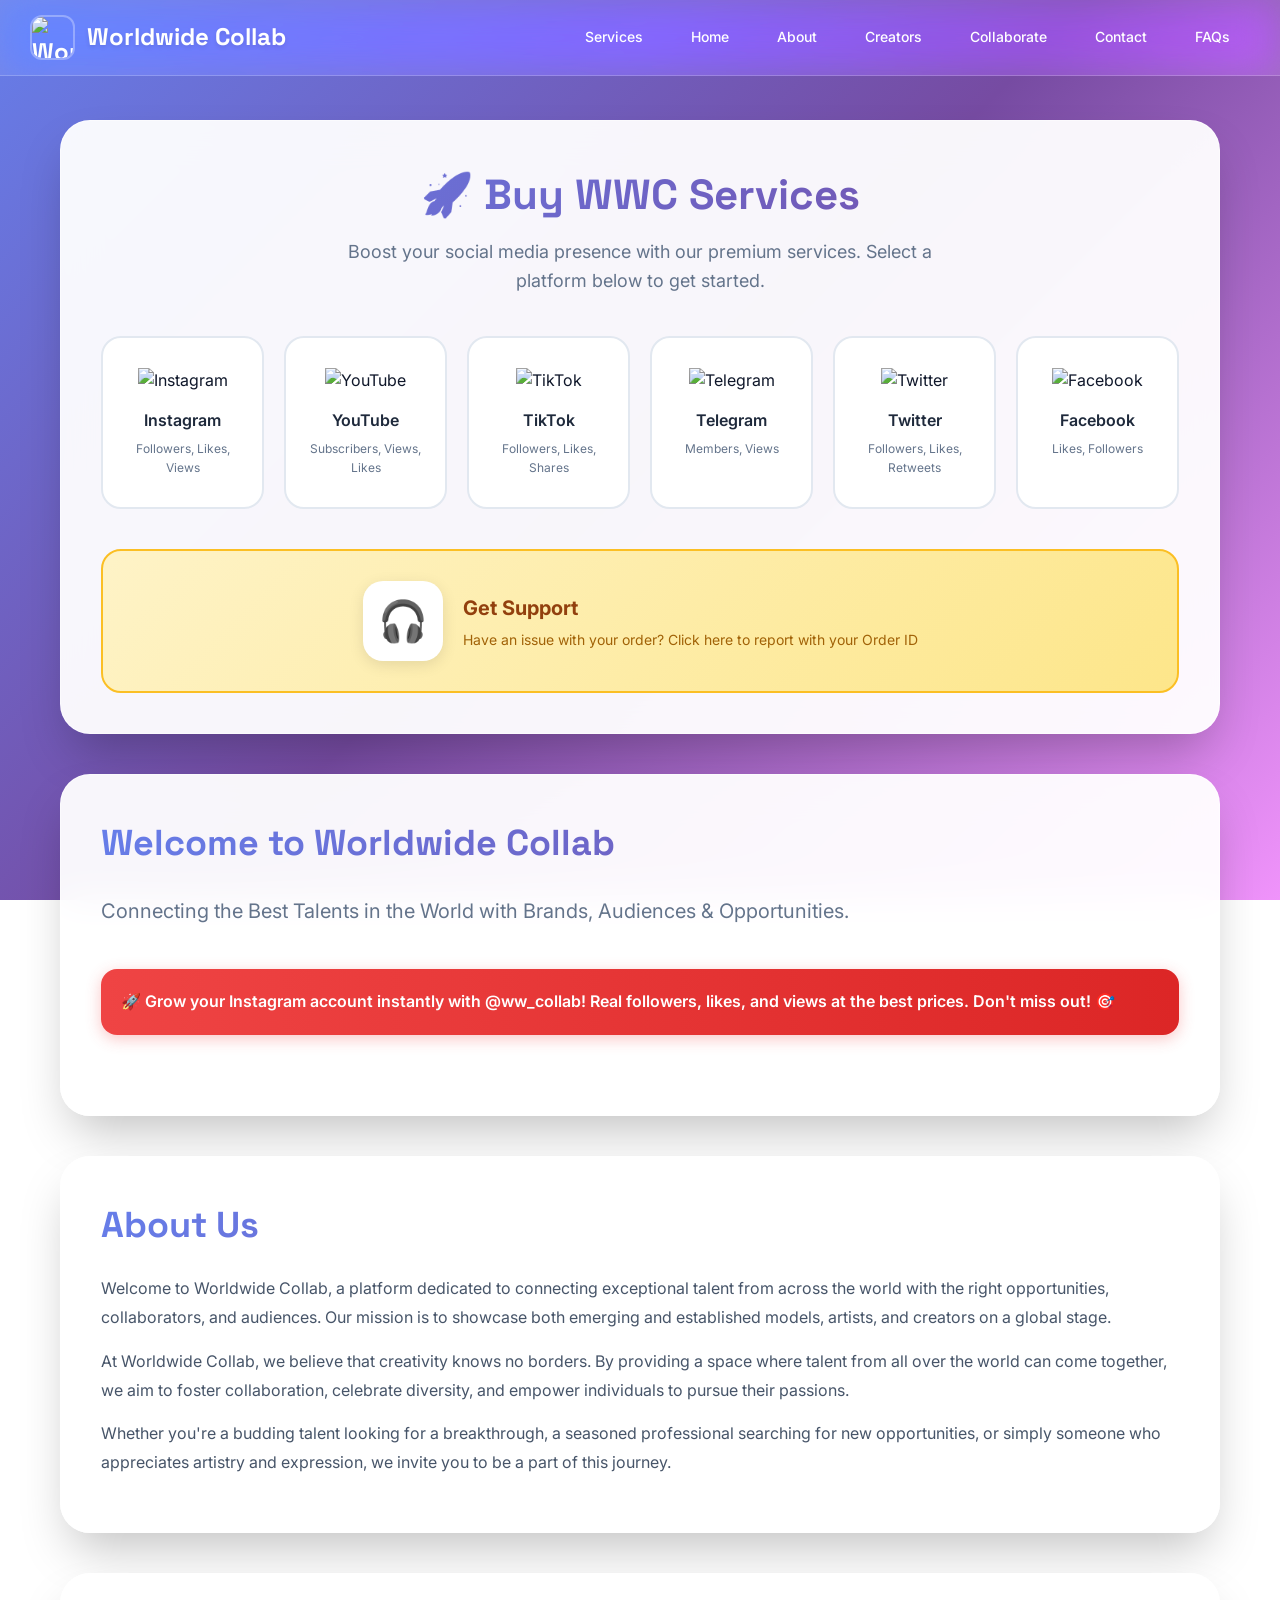
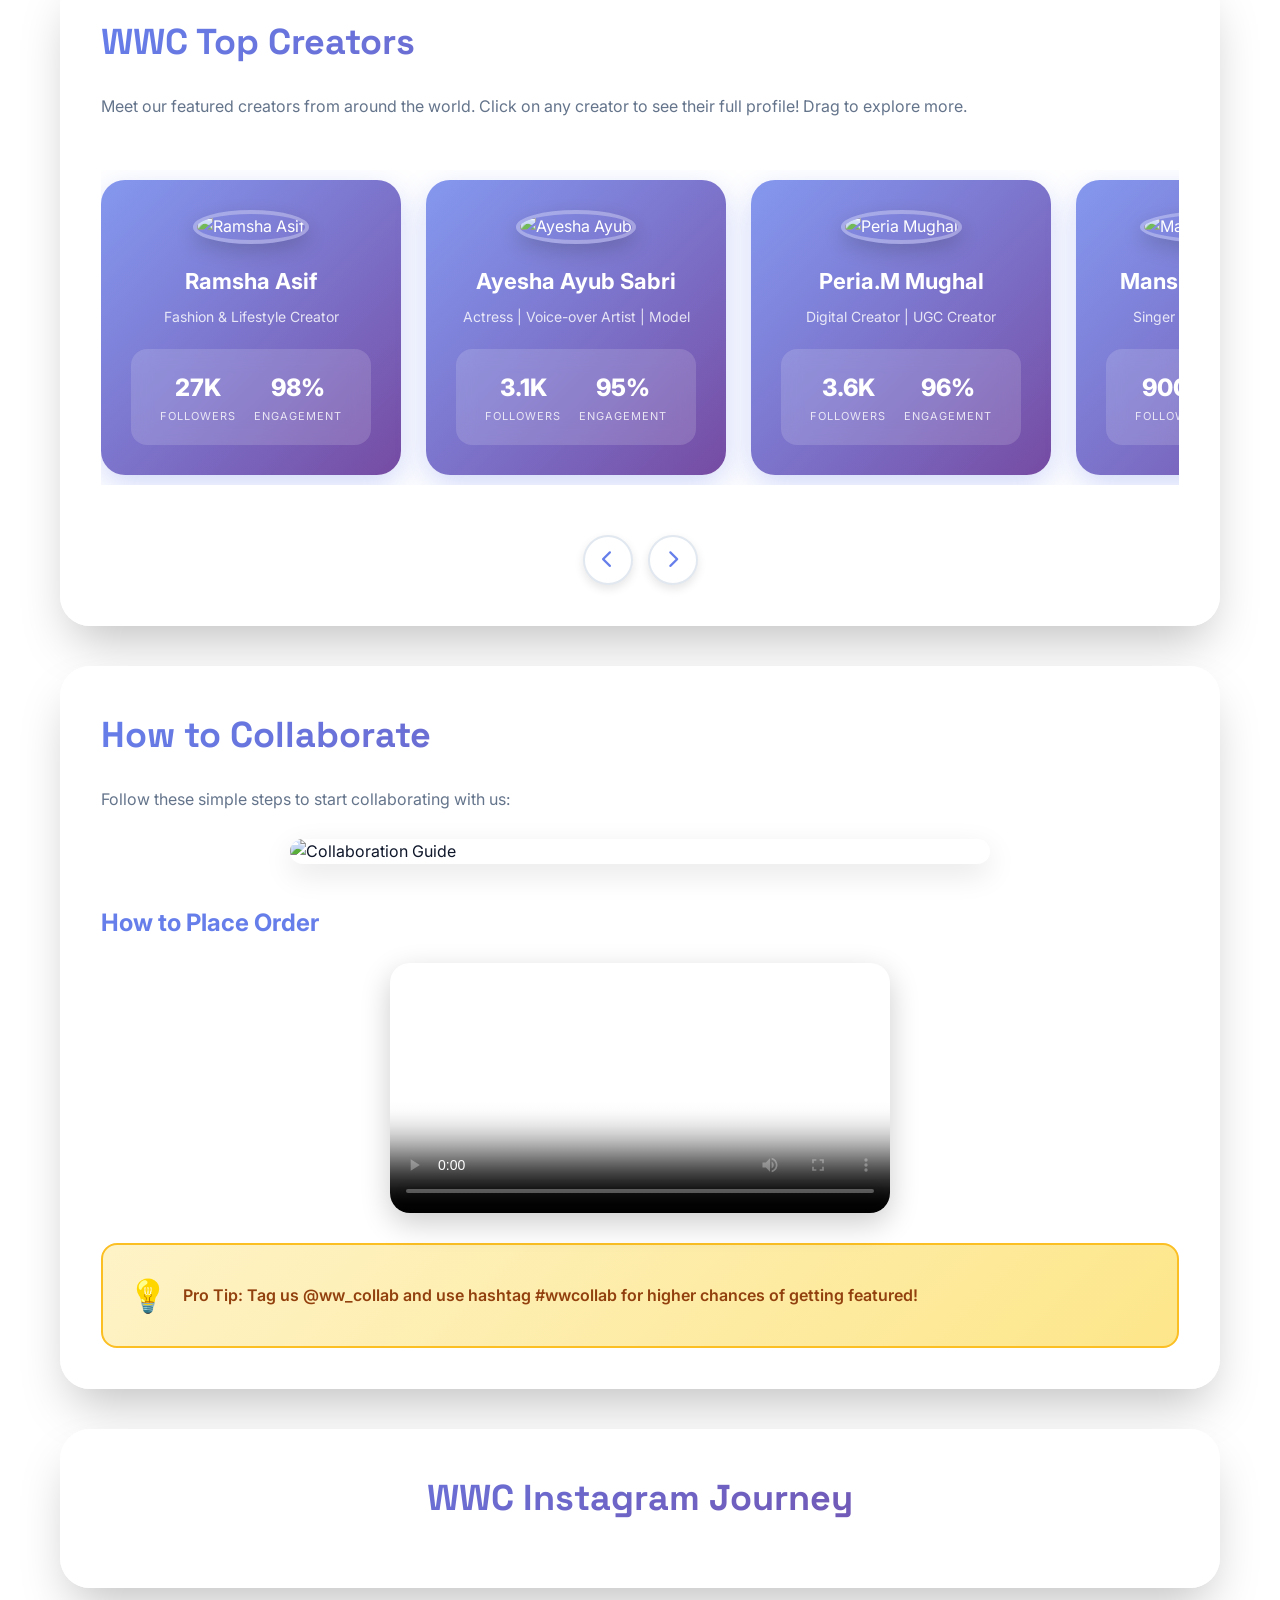
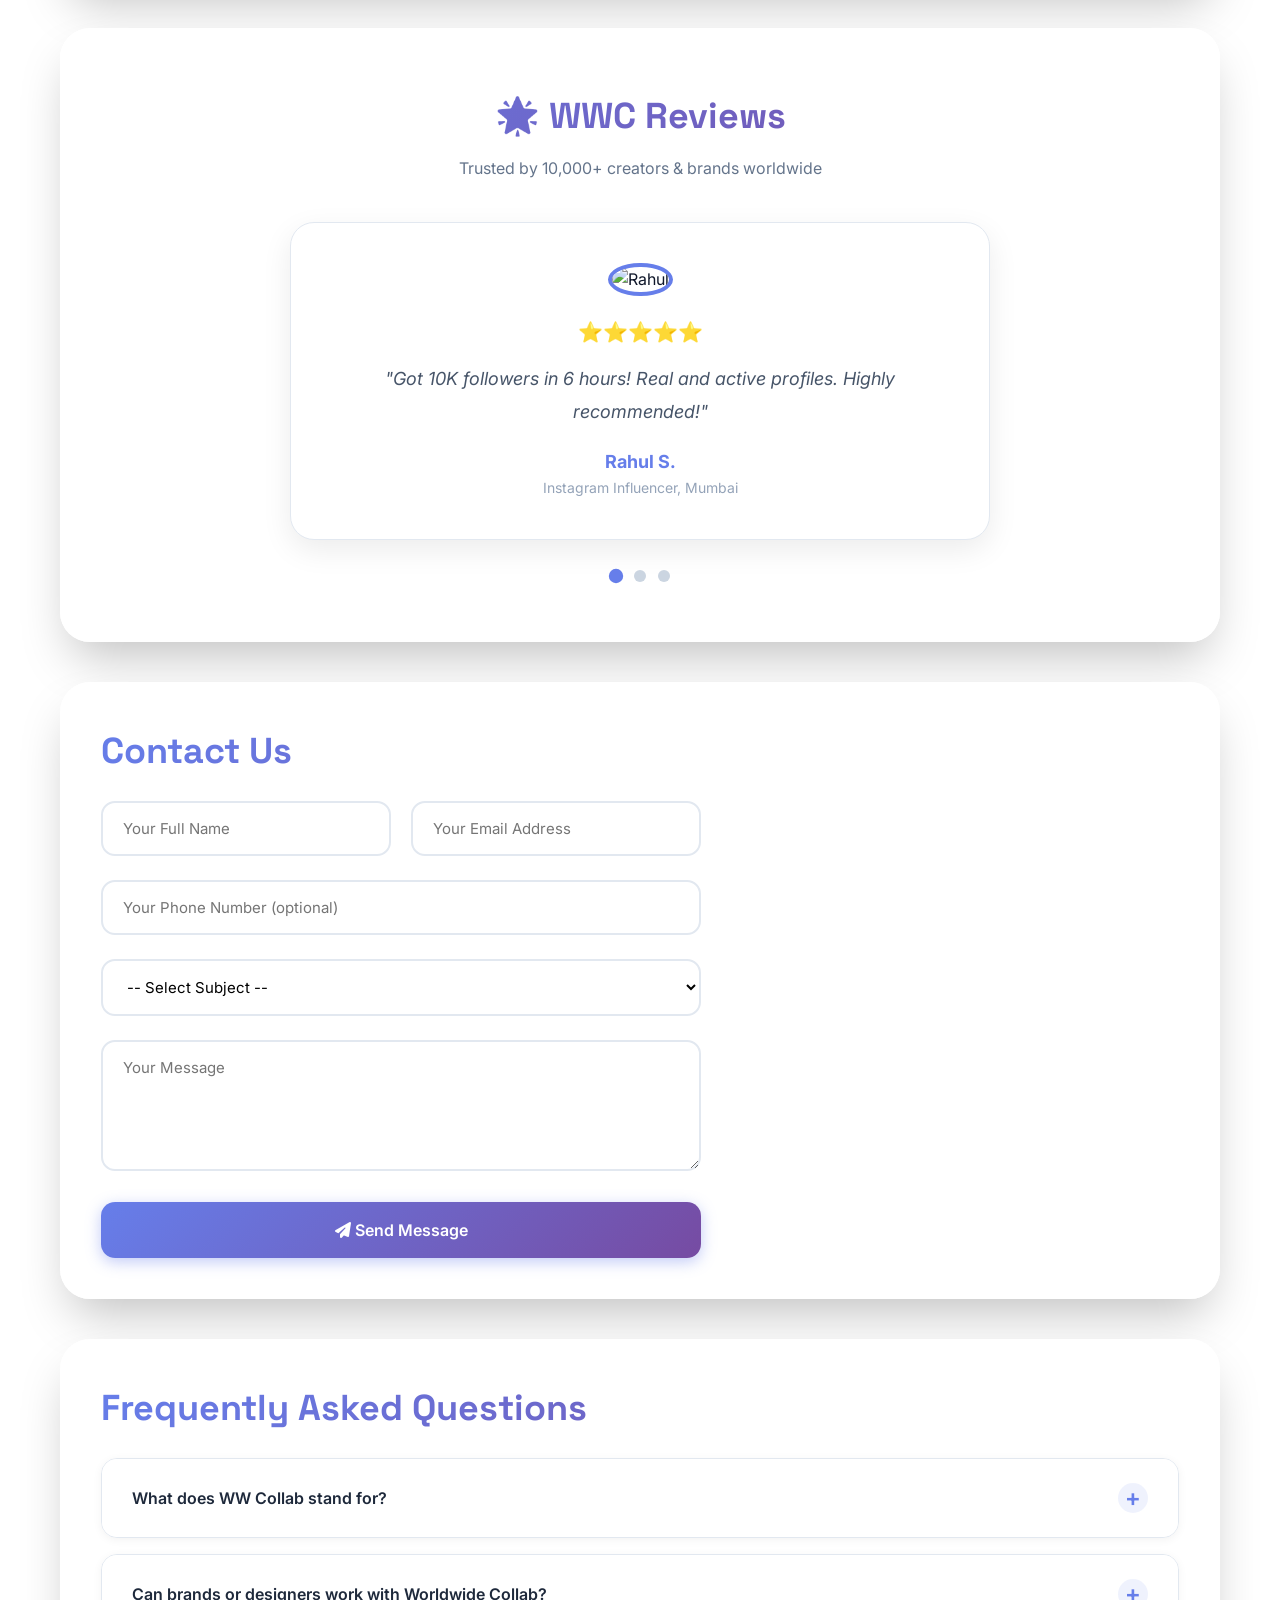
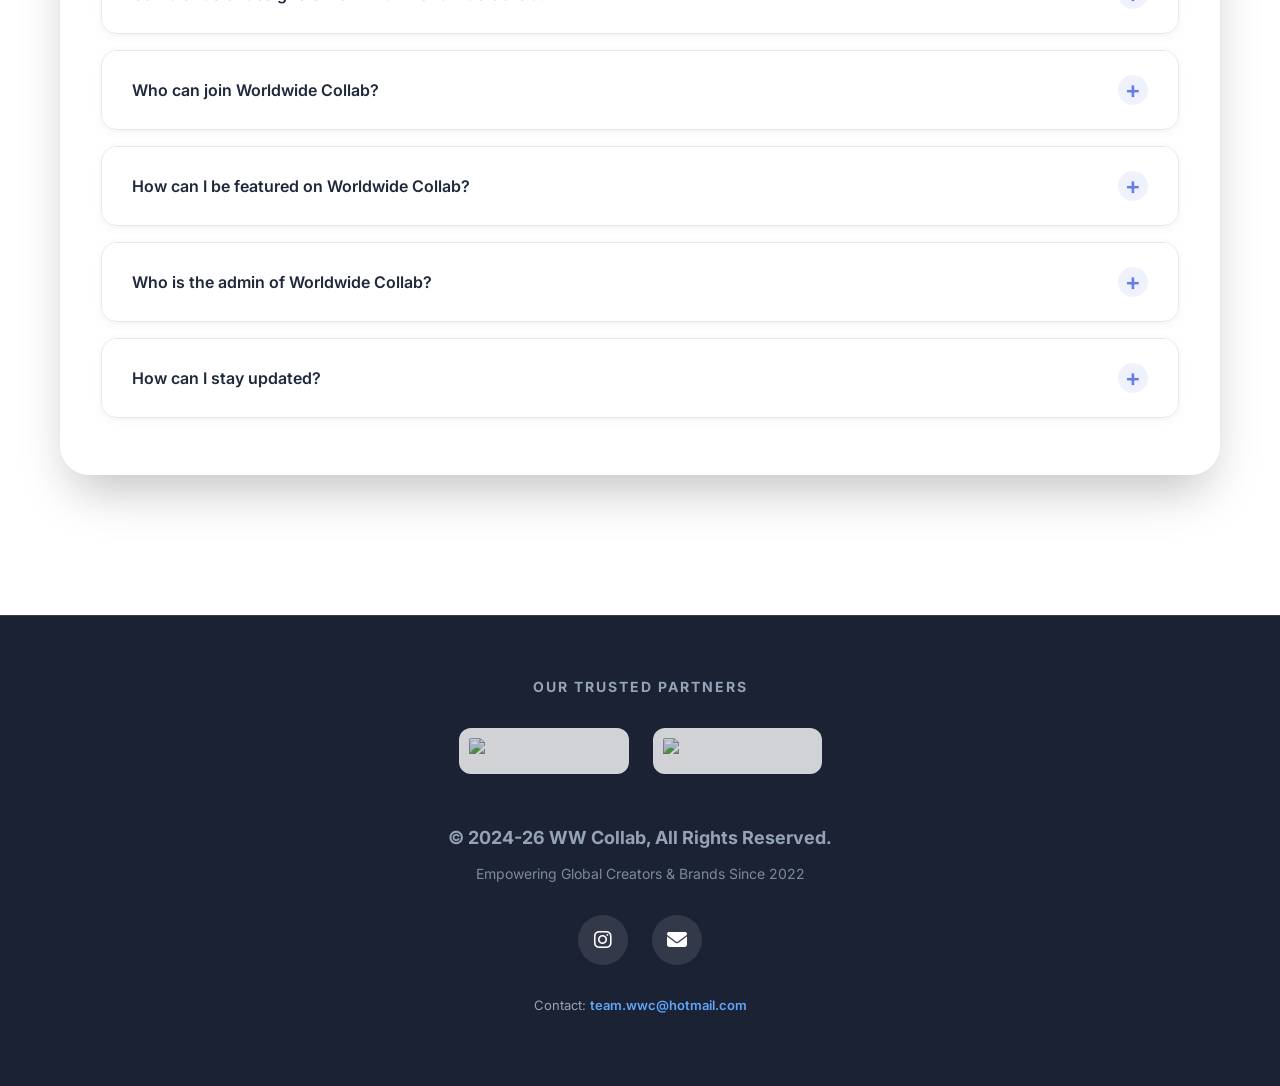
==== commit 354c55e4: "Create index.html" ====
--- a/index.html
+++ b/index.html
@@ -4,13 +4,43 @@
   <meta charset="UTF-8">
   <meta name="viewport" content="width=device-width, initial-scale=1.0">
   <title>Worldwide Collab - Global Talent Platform</title>
-  <link rel="icon" type="image/png" href="favicon.png">
   
-  <!-- EmailJS SDK -->
-  <script src="https://cdn.jsdelivr.net/npm/@emailjs/browser@3/dist/email.min.js"></script>
+  <!-- Standard Favicon -->
+  <link rel="icon" type="image/x-icon" href="/favicon.ico">
+  <link rel="icon" type="image/png" sizes="16x16" href="/favicon-16x16.png">
+  <link rel="icon" type="image/png" sizes="32x32" href="/favicon-32x32.png">
+  <link rel="apple-touch-icon" sizes="180x180" href="/apple-touch-icon.png">
+  <link rel="manifest" href="/site.webmanifest">
+  
+  <!-- Fonts -->
+  <link href="https://fonts.googleapis.com/css2?family=Inter:wght@300;400;500;600;700;800&family=Space+Grotesk:wght@500;700&display=swap" rel="stylesheet">
+  
+  <!-- Icons -->
+  <link rel="stylesheet" href="https://cdnjs.cloudflare.com/ajax/libs/font-awesome/6.4.0/css/all.min.css">
+  
+  <!-- Firebase -->
+  <script src="https://www.gstatic.com/firebasejs/10.7.1/firebase-app-compat.js"></script>
+  <script src="https://www.gstatic.com/firebasejs/10.7.1/firebase-auth-compat.js"></script>
   
   <style>
-    @import url('https://fonts.googleapis.com/css2?family=Poppins:wght@300;400;500;600;700;800&display=swap');
+    :root {
+      --primary: #667eea;
+      --primary-dark: #5a67d8;
+      --secondary: #764ba2;
+      --accent: #f093fb;
+      --dark: #0f172a;
+      --light: #f8fafc;
+      --glass: rgba(255, 255, 255, 0.1);
+      --glass-border: rgba(255, 255, 255, 0.2);
+      --success: #10b981;
+      --warning: #f59e0b;
+      --danger: #ef4444;
+      --gradient-1: linear-gradient(135deg, #667eea 0%, #764ba2 100%);
+      --gradient-2: linear-gradient(135deg, #f093fb 0%, #f5576c 100%);
+      --gradient-3: linear-gradient(135deg, #4facfe 0%, #00f2fe 100%);
+      --shadow: 0 8px 32px rgba(0, 0, 0, 0.1);
+      --shadow-lg: 0 25px 50px -12px rgba(0, 0, 0, 0.25);
+    }
     
     * {
       margin: 0;
@@ -18,239 +48,501 @@
       box-sizing: border-box;
     }
     
-    :root {
-      --primary: #667eea;
-      --secondary: #764ba2;
-      --accent: #1e90ff;
-      --dark: #1e1e2f;
-      --light: #f8f9fa;
-      --success: #27ae60;
-      --warning: #f39c12;
-      --danger: #e74c3c;
-      --gradient: linear-gradient(135deg, #667eea 0%, #764ba2 100%);
-      --gradient-2: linear-gradient(135deg, #1e90ff 0%, #4169e1 100%);
-    }
-    
     html {
       scroll-behavior: smooth;
     }
     
     body {
-      font-family: 'Poppins', sans-serif;
+      font-family: 'Inter', sans-serif;
+      background: linear-gradient(135deg, #667eea 0%, #764ba2 50%, #f093fb 100%);
+      background-attachment: fixed;
+      color: var(--dark);
       line-height: 1.6;
-      color: #333;
-      background: #f0f2f5;
-      overflow-x: hidden;
-    }
-  </style>
-</head>
-<body>
-    <style>
-    /* Header Styles */
+      min-height: 100vh;
+    }
+    
+    /* Glassmorphism Utilities */
+    .glass {
+      background: var(--glass);
+      backdrop-filter: blur(20px) saturate(180%);
+      -webkit-backdrop-filter: blur(20px) saturate(180%);
+      border: 1px solid var(--glass-border);
+      box-shadow: var(--shadow);
+    }
+    
+    .glass-card {
+      background: rgba(255, 255, 255, 0.85);
+      backdrop-filter: blur(20px) saturate(180%);
+      -webkit-backdrop-filter: blur(20px) saturate(180%);
+      border: 1px solid rgba(255, 255, 255, 0.5);
+      border-radius: 24px;
+      box-shadow: var(--shadow-lg);
+    }
+    
+    /* Header */
     header {
-      background: var(--gradient);
-      color: white;
+      position: fixed;
+      top: 0;
+      left: 0;
+      right: 0;
+      z-index: 1000;
+      background: rgba(255, 255, 255, 0.1);
+      backdrop-filter: blur(20px) saturate(180%);
+      -webkit-backdrop-filter: blur(20px) saturate(180%);
+      border-bottom: 1px solid rgba(255, 255, 255, 0.2);
+      padding: 15px 30px;
       display: flex;
       justify-content: space-between;
       align-items: center;
-      padding: 15px 30px;
-      box-shadow: 0 4px 20px rgba(0,0,0,0.15);
-      position: sticky;
-      top: 0;
-      z-index: 1000;
     }
     
     .logo {
       display: flex;
       align-items: center;
       gap: 12px;
-      font-size: 22px;
-      font-weight: 800;
-      letter-spacing: 0.5px;
+      font-family: 'Space Grotesk', sans-serif;
+      font-size: 24px;
+      font-weight: 700;
+      color: white;
+      text-decoration: none;
+      text-shadow: 0 2px 4px rgba(0,0,0,0.1);
     }
     
     .logo img {
-      width: 50px;
-      height: 50px;
-      border-radius: 50%;
-      border: 3px solid rgba(255,255,255,0.3);
+      width: 45px;
+      height: 45px;
+      border-radius: 12px;
       object-fit: cover;
+      border: 2px solid rgba(255,255,255,0.3);
     }
     
     .menu-toggle {
-      font-size: 28px;
+      display: none;
+      font-size: 24px;
+      color: white;
       cursor: pointer;
-      display: none;
+      padding: 10px;
+      border-radius: 12px;
+      background: rgba(255,255,255,0.1);
+      border: 1px solid rgba(255,255,255,0.2);
+      transition: all 0.3s ease;
+    }
+    
+    .menu-toggle:hover {
       background: rgba(255,255,255,0.2);
-      padding: 8px 12px;
-      border-radius: 8px;
-      transition: all 0.3s;
-    }
-    
-    .menu-toggle:hover {
-      background: rgba(255,255,255,0.3);
+      transform: scale(1.05);
     }
     
     nav {
       display: flex;
-      gap: 10px;
+      gap: 8px;
+      align-items: center;
     }
     
     nav a {
       color: white;
       text-decoration: none;
-      padding: 10px 18px;
-      border-radius: 25px;
-      transition: all 0.3s;
+      padding: 10px 20px;
+      border-radius: 12px;
       font-weight: 500;
       font-size: 14px;
-    }
-    
-    nav a:hover {
-      background: rgba(255,255,255,0.2);
-      transform: translateY(-2px);
-    }
-    
-    /* Sidebar Styles */
-    .sidebar {
-      position: fixed;
-      left: 0;
-      top: 0;
-      width: 300px;
-      background: linear-gradient(180deg, #ffffff 0%, #f0f0f0 100%);
-      height: 100%;
-      padding: 25px;
-      overflow-y: auto;
-      transform: translateX(-100%);
-      transition: transform 0.4s cubic-bezier(0.4, 0, 0.2, 1);
-      z-index: 2000;
-      box-shadow: 4px 0 20px rgba(0,0,0,0.15);
-    }
-    
-    .sidebar.active {
-      transform: translateX(0);
-    }
-    
-    .sidebar a, .collapsible {
-      display: block;
-      color: #333;
-      padding: 15px;
-      text-decoration: none;
-      margin-bottom: 10px;
-      cursor: pointer;
-      border-radius: 10px;
-      transition: all 0.3s;
-      background: white;
-      border: none;
-      width: 100%;
-      text-align: left;
-      font-size: 15px;
-      font-weight: 500;
-      box-shadow: 0 2px 5px rgba(0,0,0,0.05);
-      font-family: 'Poppins', sans-serif;
-    }
-    
-    .sidebar a:hover, .collapsible:hover {
-      background: var(--gradient);
-      color: white;
-      transform: translateX(5px);
-      box-shadow: 0 5px 15px rgba(102, 126, 234, 0.3);
-    }
-    
-    .close-btn {
-      font-size: 28px;
-      color: var(--danger);
-      cursor: pointer;
-      text-align: right;
-      margin-bottom: 20px;
-      font-weight: bold;
-      transition: transform 0.3s;
-    }
-    
-    .close-btn:hover {
-      transform: rotate(90deg);
-    }
-    
-    .collapsible-content {
-      display: none;
-      padding: 15px;
-      background: white;
-      border-radius: 10px;
-      margin-bottom: 15px;
-      font-size: 13px;
-      line-height: 1.8;
-      color: #555;
-      box-shadow: inset 0 2px 5px rgba(0,0,0,0.05);
-    }
-    
-    /* Main Content */
-    .main-content {
-      padding: 30px;
-      max-width: 1200px;
-      margin: 0 auto;
-    }
-    
-    section {
-      background: white;
-      padding: 40px;
-      margin-bottom: 40px;
-      border-radius: 20px;
-      box-shadow: 0 10px 40px rgba(0,0,0,0.08);
+      transition: all 0.3s ease;
       position: relative;
       overflow: hidden;
     }
     
-    section::before {
+    nav a::before {
       content: '';
       position: absolute;
       top: 0;
       left: 0;
       width: 100%;
-      height: 5px;
-      background: var(--gradient);
+      height: 100%;
+      background: rgba(255,255,255,0.1);
+      transform: translateX(-100%);
+      transition: transform 0.3s ease;
+    }
+    
+    nav a:hover::before {
+      transform: translateX(0);
+    }
+    
+    nav a:hover {
+      transform: translateY(-2px);
+      box-shadow: 0 4px 12px rgba(0,0,0,0.1);
+    }
+    
+    /* Sidebar */
+    .sidebar-overlay {
+      position: fixed;
+      top: 0;
+      left: 0;
+      width: 100%;
+      height: 100%;
+      background: rgba(0,0,0,0.5);
+      backdrop-filter: blur(4px);
+      z-index: 1999;
+      opacity: 0;
+      visibility: hidden;
+      transition: all 0.3s ease;
+    }
+    
+    .sidebar-overlay.active {
+      opacity: 1;
+      visibility: visible;
+    }
+    
+    .sidebar {
+      position: fixed;
+      left: 0;
+      top: 0;
+      width: 320px;
+      height: 100%;
+      background: rgba(15, 23, 42, 0.95);
+      backdrop-filter: blur(20px) saturate(180%);
+      -webkit-backdrop-filter: blur(20px) saturate(180%);
+      z-index: 2000;
+      transform: translateX(-100%);
+      transition: transform 0.4s cubic-bezier(0.4, 0, 0.2, 1);
+      overflow-y: auto;
+      border-right: 1px solid rgba(255,255,255,0.1);
+    }
+    
+    .sidebar.active {
+      transform: translateX(0);
+    }
+    
+    .sidebar-header {
+      padding: 30px;
+      border-bottom: 1px solid rgba(255,255,255,0.1);
+      display: flex;
+      justify-content: space-between;
+      align-items: center;
+    }
+    
+    .sidebar-title {
+      color: white;
+      font-family: 'Space Grotesk', sans-serif;
+      font-size: 20px;
+      font-weight: 700;
+    }
+    
+    .close-btn {
+      color: white;
+      font-size: 24px;
+      cursor: pointer;
+      width: 40px;
+      height: 40px;
+      display: flex;
+      align-items: center;
+      justify-content: center;
+      border-radius: 10px;
+      transition: all 0.3s ease;
+      background: rgba(255,255,255,0.1);
+    }
+    
+    .close-btn:hover {
+      background: var(--danger);
+      transform: rotate(90deg);
+    }
+    
+    .sidebar-content {
+      padding: 20px;
+    }
+    
+    .sidebar-link {
+      display: flex;
+      align-items: center;
+      gap: 12px;
+      color: rgba(255,255,255,0.8);
+      text-decoration: none;
+      padding: 16px 20px;
+      border-radius: 12px;
+      margin-bottom: 8px;
+      transition: all 0.3s ease;
+      font-weight: 500;
+      cursor: pointer;
+      border: none;
+      background: transparent;
+      width: 100%;
+      text-align: left;
+      font-family: 'Inter', sans-serif;
+      font-size: 15px;
+    }
+    
+    .sidebar-link:hover {
+      background: rgba(255,255,255,0.1);
+      color: white;
+      transform: translateX(5px);
+    }
+    
+    .sidebar-link i {
+      width: 20px;
+      text-align: center;
+    }
+    
+    /* Collapsible in Sidebar */
+    .collapsible {
+      width: 100%;
+      background: transparent;
+      border: none;
+      color: rgba(255,255,255,0.8);
+      padding: 16px 20px;
+      text-align: left;
+      font-size: 15px;
+      font-weight: 500;
+      cursor: pointer;
+      border-radius: 12px;
+      margin-bottom: 8px;
+      display: flex;
+      align-items: center;
+      justify-content: space-between;
+      transition: all 0.3s ease;
+      font-family: 'Inter', sans-serif;
+    }
+    
+    .collapsible:hover {
+      background: rgba(255,255,255,0.1);
+      color: white;
+    }
+    
+    .collapsible.active {
+      background: rgba(102, 126, 234, 0.3);
+      color: white;
+    }
+    
+    .collapsible-icon {
+      transition: transform 0.3s ease;
+    }
+    
+    .collapsible.active .collapsible-icon {
+      transform: rotate(180deg);
+    }
+    
+    .collapsible-content {
+      max-height: 0;
+      overflow: hidden;
+      transition: max-height 0.3s ease, padding 0.3s ease;
+      background: rgba(255,255,255,0.05);
+      border-radius: 12px;
+      margin-bottom: 8px;
+    }
+    
+    .collapsible-content.active {
+      max-height: 500px;
+      padding: 20px;
+    }
+    
+    .collapsible-inner {
+      color: rgba(255,255,255,0.7);
+      font-size: 14px;
+      line-height: 1.8;
+    }
+    
+    .logout-btn {
+      margin-top: 20px;
+      width: 100%;
+      padding: 16px;
+      background: linear-gradient(135deg, #ef4444 0%, #dc2626 100%);
+      color: white;
+      border: none;
+      border-radius: 12px;
+      font-weight: 600;
+      cursor: pointer;
+      display: flex;
+      align-items: center;
+      justify-content: center;
+      gap: 10px;
+      transition: all 0.3s ease;
+      font-family: 'Inter', sans-serif;
+      font-size: 15px;
+    }
+    
+    .logout-btn:hover {
+      transform: translateY(-2px);
+      box-shadow: 0 10px 20px rgba(239, 68, 68, 0.3);
+    }
+  </style>
+</head>
+<body>
+
+  <!-- Sidebar Overlay -->
+  <div class="sidebar-overlay" id="sidebarOverlay" onclick="toggleSidebar()"></div>
+
+  <!-- Header -->
+  <header>
+    <a href="#" class="logo">
+      <img src="logo.png" alt="Worldwide Collab Logo">
+      <span>Worldwide Collab</span>
+    </a>
+    <span class="menu-toggle" onclick="toggleSidebar()">
+      <i class="fas fa-bars"></i>
+    </span>
+    <nav>
+      <a href="#services">Services</a>
+      <a href="#home">Home</a>
+      <a href="#about">About</a>
+      <a href="#creators">Creators</a>
+      <a href="#collaborate">Collaborate</a>
+      <a href="#contact">Contact</a>
+      <a href="#faqs">FAQs</a>
+    </nav>
+  </header>
+
+  <!-- Sidebar -->
+  <div class="sidebar" id="sidebar">
+    <div class="sidebar-header">
+      <span class="sidebar-title">Menu</span>
+      <div class="close-btn" onclick="toggleSidebar()">
+        <i class="fas fa-times"></i>
+      </div>
+    </div>
+    
+    <div class="sidebar-content">
+      <a href="#services" class="sidebar-link" onclick="toggleSidebar()">
+        <i class="fas fa-rocket"></i> Buy WWC Services
+      </a>
+      <a href="#home" class="sidebar-link" onclick="toggleSidebar()">
+        <i class="fas fa-home"></i> Home
+      </a>
+      <a href="#about" class="sidebar-link" onclick="toggleSidebar()">
+        <i class="fas fa-info-circle"></i> About Us
+      </a>
+      <a href="#creators" class="sidebar-link" onclick="toggleSidebar()">
+        <i class="fas fa-star"></i> Top Creators
+      </a>
+      <a href="#collaborate" class="sidebar-link" onclick="toggleSidebar()">
+        <i class="fas fa-handshake"></i> Collaborate
+      </a>
+      <a href="#contact" class="sidebar-link" onclick="toggleSidebar()">
+        <i class="fas fa-envelope"></i> Contact Us
+      </a>
+      <a href="#faqs" class="sidebar-link" onclick="toggleSidebar()">
+        <i class="fas fa-question-circle"></i> FAQs
+      </a>
+      
+      <!-- Collapsible Privacy Policy -->
+      <button class="collapsible" onclick="toggleCollapsible(this)">
+        <span><i class="fas fa-shield-alt"></i> Privacy Policy</span>
+        <i class="fas fa-chevron-down collapsible-icon"></i>
+      </button>
+      <div class="collapsible-content">
+        <div class="collapsible-inner">
+          At Worldwide Collab, we prioritize your privacy and are committed to protecting your personal information. When you visit our website, we may collect non-personal data such as cookies to enhance user experience. Personal information, like your name or email, is collected only if voluntarily provided through forms or subscriptions. We never share or sell your data to third parties, except when required by law.
+        </div>
+      </div>
+      
+      <!-- Collapsible Terms -->
+      <button class="collapsible" onclick="toggleCollapsible(this)">
+        <span><i class="fas fa-file-contract"></i> Terms & Conditions</span>
+        <i class="fas fa-chevron-down collapsible-icon"></i>
+      </button>
+      <div class="collapsible-content">
+        <div class="collapsible-inner">
+          Welcome to Worldwide Collab. By accessing our website, you agree to comply with these terms and conditions. All content on the site is for informational purposes only and is protected by copyright laws. You may not reproduce or redistribute any material without prior permission.
+        </div>
+      </div>
+      
+      <!-- Collapsible Support -->
+      <button class="collapsible" onclick="toggleCollapsible(this)">
+        <span><i class="fas fa-headset"></i> Get Support</span>
+        <i class="fas fa-chevron-down collapsible-icon"></i>
+      </button>
+      <div class="collapsible-content">
+        <div class="collapsible-inner">
+          <p style="margin-bottom: 15px;">Need help with your order? Contact our support team:</p>
+          <button onclick="openSupportModal(); toggleSidebar();" style="background: var(--danger); color: white; border: none; padding: 12px 20px; border-radius: 8px; cursor: pointer; width: 100%; font-weight: 600;">
+            <i class="fas fa-comment-dots"></i> Open Support Form
+          </button>
+        </div>
+      </div>
+      
+      <!-- Logout Button -->
+      <button class="logout-btn" onclick="logout()">
+        <i class="fas fa-sign-out-alt"></i> Logout
+      </button>
+    </div>
+  </div>
+    <style>
+    /* Main Content */
+    .main-content {
+      margin-top: 80px;
+      padding: 40px 20px;
+      max-width: 1200px;
+      margin-left: auto;
+      margin-right: auto;
+    }
+    
+    section {
+      margin-bottom: 40px;
+      animation: fadeInUp 0.6s ease;
+    }
+    
+    @keyframes fadeInUp {
+      from {
+        opacity: 0;
+        transform: translateY(30px);
+      }
+      to {
+        opacity: 1;
+        transform: translateY(0);
+      }
     }
     
     h2 {
-      color: var(--primary);
-      margin-bottom: 25px;
-      font-size: 32px;
+      font-family: 'Space Grotesk', sans-serif;
+      font-size: 36px;
       font-weight: 700;
-      position: relative;
-      padding-bottom: 15px;
-    }
-    
-    h2::after {
-      content: '';
-      position: absolute;
-      bottom: 0;
-      left: 0;
-      width: 80px;
-      height: 4px;
-      background: var(--gradient);
-      border-radius: 2px;
+      margin-bottom: 20px;
+      background: var(--gradient-1);
+      -webkit-background-clip: text;
+      -webkit-text-fill-color: transparent;
+      background-clip: text;
     }
     
     /* SMM Services Section */
-    #worldwideservices {
-      background: linear-gradient(135deg, #ffffff 0%, #f8f9ff 100%);
-      border: 2px solid rgba(102, 126, 234, 0.1);
-    }
-    
+    .services-section {
+      background: rgba(255, 255, 255, 0.95);
+      backdrop-filter: blur(20px);
+      border-radius: 30px;
+      padding: 40px;
+      box-shadow: var(--shadow-lg);
+      border: 1px solid rgba(255,255,255,0.5);
+    }
+    
+    .section-header {
+      text-align: center;
+      margin-bottom: 40px;
+    }
+    
+    .section-header h2 {
+      font-size: 42px;
+      margin-bottom: 10px;
+    }
+    
+    .section-header p {
+      color: #64748b;
+      font-size: 18px;
+      max-width: 600px;
+      margin: 0 auto;
+    }
+    
+    /* Platform Grid */
     .platform-grid {
       display: grid;
-      grid-template-columns: repeat(auto-fit, minmax(120px, 1fr));
+      grid-template-columns: repeat(auto-fit, minmax(150px, 1fr));
       gap: 20px;
-      margin: 30px 0;
+      margin-bottom: 40px;
     }
     
     .platform-card {
       background: white;
-      border: 2px solid #e0e0e0;
-      border-radius: 15px;
-      padding: 20px;
+      border: 2px solid #e2e8f0;
+      border-radius: 20px;
+      padding: 30px 20px;
       text-align: center;
       cursor: pointer;
-      transition: all 0.3s;
+      transition: all 0.4s cubic-bezier(0.4, 0, 0.2, 1);
       position: relative;
       overflow: hidden;
     }
@@ -262,20 +554,15 @@
       left: 0;
       width: 100%;
       height: 100%;
-      background: var(--gradient);
+      background: var(--gradient-1);
       opacity: 0;
-      transition: opacity 0.3s;
+      transition: opacity 0.3s ease;
       z-index: 0;
     }
     
-    .platform-card:hover::before, .platform-card.active::before {
+    .platform-card:hover::before,
+    .platform-card.active::before {
       opacity: 1;
-    }
-    
-    .platform-card:hover, .platform-card.active {
-      transform: translateY(-5px);
-      box-shadow: 0 10px 30px rgba(102, 126, 234, 0.3);
-      border-color: var(--primary);
     }
     
     .platform-card > * {
@@ -283,121 +570,206 @@
       z-index: 1;
     }
     
-    .platform-card:hover h3, .platform-card.active h3,
-    .platform-card:hover p, .platform-card.active p {
-      color: white;
-    }
-    
     .platform-icon {
       width: 60px;
       height: 60px;
-      margin-bottom: 10px;
+      margin-bottom: 15px;
       object-fit: contain;
+      transition: transform 0.3s ease;
+    }
+    
+    .platform-card:hover .platform-icon,
+    .platform-card.active .platform-icon {
+      transform: scale(1.1);
+      filter: brightness(0) invert(1);
     }
     
     .platform-card h3 {
-      font-size: 14px;
-      color: #333;
+      font-size: 16px;
+      font-weight: 600;
+      color: #1e293b;
       margin-bottom: 5px;
-      transition: color 0.3s;
+      transition: color 0.3s ease;
     }
     
     .platform-card p {
       font-size: 12px;
-      color: #666;
-      transition: color 0.3s;
-    }
-    
+      color: #64748b;
+      transition: color 0.3s ease;
+    }
+    
+    .platform-card:hover h3,
+    .platform-card.active h3,
+    .platform-card:hover p,
+    .platform-card.active p {
+      color: white;
+    }
+    
+    .platform-card:hover,
+    .platform-card.active {
+      transform: translateY(-5px);
+      box-shadow: 0 20px 40px rgba(102, 126, 234, 0.3);
+      border-color: var(--primary);
+    }
+    
+    /* Service Selector */
     .service-selector {
-      background: #f8f9fa;
-      padding: 25px;
-      border-radius: 15px;
-      margin-top: 20px;
+      background: linear-gradient(135deg, #f8fafc 0%, #f1f5f9 100%);
+      border-radius: 24px;
+      padding: 40px;
+      margin-top: 30px;
+      border: 2px solid #e2e8f0;
+      display: none;
+      animation: slideDown 0.4s ease;
+    }
+    
+    .service-selector.active {
+      display: block;
+    }
+    
+    @keyframes slideDown {
+      from {
+        opacity: 0;
+        transform: translateY(-20px);
+      }
+      to {
+        opacity: 1;
+        transform: translateY(0);
+      }
     }
     
     .form-group {
-      margin-bottom: 20px;
+      margin-bottom: 24px;
     }
     
     label {
       display: block;
-      margin-bottom: 8px;
+      margin-bottom: 10px;
       font-weight: 600;
-      color: #444;
-      font-size: 14px;
+      color: #334155;
+      font-size: 15px;
     }
     
     select, input, textarea {
       width: 100%;
-      padding: 14px;
-      border: 2px solid #e0e0e0;
-      border-radius: 10px;
+      padding: 16px 20px;
+      border: 2px solid #e2e8f0;
+      border-radius: 14px;
       font-size: 15px;
-      transition: all 0.3s;
-      font-family: 'Poppins', sans-serif;
+      font-family: 'Inter', sans-serif;
+      transition: all 0.3s ease;
+      background: white;
     }
     
     select:focus, input:focus, textarea:focus {
+      outline: none;
       border-color: var(--primary);
-      outline: none;
-      box-shadow: 0 0 0 3px rgba(102, 126, 234, 0.1);
+      box-shadow: 0 0 0 4px rgba(102, 126, 234, 0.1);
     }
     
     .quantity-wrapper {
-      display: flex;
-      align-items: center;
-      gap: 15px;
+      position: relative;
     }
     
     .quantity-input {
-      flex: 1;
-    }
-    
+      font-size: 18px;
+      font-weight: 600;
+    }
+    
+    /* Price Display - FIXED */
     .price-display {
-      background: var(--gradient);
+      background: var(--gradient-1);
       color: white;
-      padding: 20px;
-      border-radius: 15px;
+      padding: 30px;
+      border-radius: 20px;
       text-align: center;
-      margin: 25px 0;
-      box-shadow: 0 5px 20px rgba(102, 126, 234, 0.3);
-      word-wrap: break-word;
-      overflow-wrap: break-word;
-    }
-    
-    .price-display h3 {
-      font-size: 18px;
-      margin-bottom: 10px;
-      opacity: 0.9;
-    }
-    
-    .price-amount {
-      font-size: 42px;
-      font-weight: 800;
+      margin: 30px 0;
+      box-shadow: 0 10px 40px rgba(102, 126, 234, 0.3);
+      position: relative;
+      overflow: hidden;
       word-wrap: break-word;
       overflow-wrap: break-word;
       max-width: 100%;
+    }
+    
+    .price-display::before {
+      content: '';
+      position: absolute;
+      top: -50%;
+      left: -50%;
+      width: 200%;
+      height: 200%;
+      background: radial-gradient(circle, rgba(255,255,255,0.2) 0%, transparent 70%);
+      animation: shimmer 3s infinite;
+    }
+    
+    @keyframes shimmer {
+      0% { transform: rotate(0deg); }
+      100% { transform: rotate(360deg); }
+    }
+    
+    .price-display h3 {
+      font-size: 16px;
+      text-transform: uppercase;
+      letter-spacing: 2px;
+      opacity: 0.9;
+      margin-bottom: 10px;
+      position: relative;
+      z-index: 1;
+    }
+    
+    .price-amount {
+      font-size: 48px;
+      font-weight: 800;
+      position: relative;
+      z-index: 1;
       display: inline-block;
+      max-width: 100%;
+      word-break: break-all;
+      line-height: 1.2;
+    }
+    
+    .price-amount span {
+      font-size: 24px;
+      vertical-align: top;
+      margin-right: 5px;
     }
     
     .btn-primary {
-      background: var(--gradient);
+      background: var(--gradient-1);
       color: white;
       border: none;
-      padding: 16px 35px;
-      border-radius: 30px;
-      cursor: pointer;
+      padding: 18px 40px;
+      border-radius: 14px;
       font-size: 16px;
       font-weight: 600;
-      transition: all 0.3s;
+      cursor: pointer;
       width: 100%;
-      box-shadow: 0 5px 20px rgba(102, 126, 234, 0.3);
-      font-family: 'Poppins', sans-serif;
+      transition: all 0.3s ease;
+      font-family: 'Inter', sans-serif;
+      position: relative;
+      overflow: hidden;
+      box-shadow: 0 4px 15px rgba(102, 126, 234, 0.4);
+    }
+    
+    .btn-primary::before {
+      content: '';
+      position: absolute;
+      top: 0;
+      left: -100%;
+      width: 100%;
+      height: 100%;
+      background: linear-gradient(90deg, transparent, rgba(255,255,255,0.3), transparent);
+      transition: left 0.5s ease;
+    }
+    
+    .btn-primary:hover::before {
+      left: 100%;
     }
     
     .btn-primary:hover {
-      transform: translateY(-3px);
-      box-shadow: 0 8px 25px rgba(102, 126, 234, 0.4);
+      transform: translateY(-2px);
+      box-shadow: 0 8px 25px rgba(102, 126, 234, 0.5);
     }
     
     .btn-primary:disabled {
@@ -406,40 +778,460 @@
       transform: none;
     }
     
-    /* Get Support Section */
+    /* Support Section */
     .support-section {
-      background: linear-gradient(135deg, #ff6b6b 0%, #ee5a6f 100%);
-      color: white;
+      background: linear-gradient(135deg, #fef3c7 0%, #fde68a 100%);
+      border: 2px solid #fbbf24;
+      border-radius: 20px;
       padding: 30px;
-      border-radius: 15px;
       margin-top: 30px;
       text-align: center;
       cursor: pointer;
-      transition: all 0.3s;
-      box-shadow: 0 5px 20px rgba(238, 90, 111, 0.3);
+      transition: all 0.3s ease;
+      display: flex;
+      align-items: center;
+      justify-content: center;
+      gap: 20px;
     }
     
     .support-section:hover {
       transform: translateY(-3px);
-      box-shadow: 0 8px 25px rgba(238, 90, 111, 0.4);
+      box-shadow: 0 10px 30px rgba(251, 191, 36, 0.3);
     }
     
     .support-icon {
-      font-size: 48px;
-      margin-bottom: 10px;
-    }
-    
-    .support-section h3 {
+      font-size: 40px;
+      width: 80px;
+      height: 80px;
+      background: white;
+      border-radius: 20px;
+      display: flex;
+      align-items: center;
+      justify-content: center;
+      box-shadow: 0 4px 15px rgba(0,0,0,0.1);
+    }
+    
+    .support-content {
+      text-align: left;
+    }
+    
+    .support-content h3 {
+      color: #92400e;
+      font-size: 20px;
+      margin-bottom: 5px;
+    }
+    
+    .support-content p {
+      color: #a16207;
+      font-size: 14px;
+    }
+    
+    /* Success Message */
+    .success-message {
+      background: var(--success);
+      color: white;
+      padding: 20px;
+      border-radius: 14px;
+      margin-bottom: 20px;
+      display: none;
+      align-items: center;
+      gap: 10px;
+      font-weight: 600;
+      animation: slideIn 0.3s ease;
+    }
+    
+    .success-message.show {
+      display: flex;
+    }
+    
+    @keyframes slideIn {
+      from {
+        opacity: 0;
+        transform: translateY(-10px);
+      }
+      to {
+        opacity: 1;
+        transform: translateY(0);
+      }
+    }
+    </style>
+      <!-- Main Content -->
+  <div class="main-content">
+    
+    <!-- SMM SERVICES SECTION -->
+    <section id="services" class="services-section">
+      <div class="section-header">
+        <h2>🚀 Buy WWC Services</h2>
+        <p>Boost your social media presence with our premium services. Select a platform below to get started.</p>
+      </div>
+      
+      <!-- Platform Selection -->
+      <div class="platform-grid">
+        <div class="platform-card" onclick="selectPlatform('instagram', this)">
+          <img src="https://cdn-icons-png.flaticon.com/512/174/174855.png" alt="Instagram" class="platform-icon">
+          <h3>Instagram</h3>
+          <p>Followers, Likes, Views</p>
+        </div>
+        <div class="platform-card" onclick="selectPlatform('youtube', this)">
+          <img src="https://cdn-icons-png.flaticon.com/512/174/174883.png" alt="YouTube" class="platform-icon">
+          <h3>YouTube</h3>
+          <p>Subscribers, Views, Likes</p>
+        </div>
+        <div class="platform-card" onclick="selectPlatform('tiktok', this)">
+          <img src="https://cdn-icons-png.flaticon.com/512/3046/3046121.png" alt="TikTok" class="platform-icon">
+          <h3>TikTok</h3>
+          <p>Followers, Likes, Shares</p>
+        </div>
+        <div class="platform-card" onclick="selectPlatform('telegram', this)">
+          <img src="https://cdn-icons-png.flaticon.com/512/2111/2111646.png" alt="Telegram" class="platform-icon">
+          <h3>Telegram</h3>
+          <p>Members, Views</p>
+        </div>
+        <div class="platform-card" onclick="selectPlatform('twitter', this)">
+          <img src="https://cdn-icons-png.flaticon.com/512/174/174876.png" alt="Twitter" class="platform-icon">
+          <h3>Twitter</h3>
+          <p>Followers, Likes, Retweets</p>
+        </div>
+        <div class="platform-card" onclick="selectPlatform('facebook', this)">
+          <img src="https://cdn-icons-png.flaticon.com/512/174/174848.png" alt="Facebook" class="platform-icon">
+          <h3>Facebook</h3>
+          <p>Likes, Followers</p>
+        </div>
+      </div>
+      
+      <!-- Service Selection Form -->
+      <div class="service-selector" id="serviceSelector">
+        <div class="success-message" id="orderSuccess">
+          <i class="fas fa-check-circle"></i> Order submitted successfully! Redirecting to payment...
+        </div>
+        
+        <div class="form-group">
+          <label for="service">Select Service:</label>
+          <select id="service" onchange="updateServiceInfo()">
+            <option value="">-- Select Service --</option>
+          </select>
+        </div>
+        
+        <div class="form-group" id="linkGroup" style="display: none;">
+          <label for="profileLink">Enter URL/Username <i class="fas fa-link"></i></label>
+          <input type="url" id="profileLink" placeholder="https://platform.com/username" required>
+        </div>
+        
+        <div class="form-group" id="quantityGroup" style="display: none;">
+          <label for="quantity">Enter Quantity <i class="fas fa-sort-numeric-up"></i></label>
+          <div class="quantity-wrapper">
+            <input type="number" id="quantity" class="quantity-input" min="1" placeholder="Enter quantity manually" oninput="calculatePrice()">
+          </div>
+          <small style="color: #64748b; margin-top: 8px; display: block; font-size: 13px;">
+            <i class="fas fa-info-circle"></i> Minimum order quantity varies by service
+          </small>
+        </div>
+        
+        <div class="price-display" id="priceDisplay" style="display: none;">
+          <h3>Total Amount</h3>
+          <div class="price-amount"><span>₹</span><span id="totalPrice">0</span></div>
+        </div>
+        
+        <button class="btn-primary" id="proceedBtn" onclick="proceedToPayment()" style="display: none;">
+          Proceed to Payment <i class="fas fa-arrow-right"></i>
+        </button>
+      </div>
+      
+      <!-- Get Support Section -->
+      <div class="support-section" onclick="openSupportModal()">
+        <div class="support-icon">🎧</div>
+        <div class="support-content">
+          <h3>Get Support</h3>
+          <p>Have an issue with your order? Click here to report with your Order ID</p>
+        </div>
+      </div>
+    </section>
+      <style>
+    /* Content Sections */
+    .content-section {
+      background: rgba(255, 255, 255, 0.95);
+      backdrop-filter: blur(20px);
+      border-radius: 30px;
+      padding: 40px;
+      box-shadow: var(--shadow-lg);
+      border: 1px solid rgba(255,255,255,0.5);
+    }
+    
+    .content-section p {
+      color: #475569;
+      line-height: 1.8;
+      margin-bottom: 15px;
+      font-size: 16px;
+    }
+    
+    /* Updates Ticker */
+    .updates-section {
+      background: linear-gradient(90deg, #ef4444, #dc2626);
+      color: white;
+      padding: 20px;
+      overflow: hidden;
+      white-space: nowrap;
+      position: relative;
+      margin: 40px 0;
+      border-radius: 16px;
+      font-weight: 600;
+      box-shadow: 0 4px 15px rgba(239, 68, 68, 0.3);
+    }
+    
+    .updates-text {
+      display: inline-block;
+      animation: scroll-left 30s linear infinite;
+      font-size: 16px;
+    }
+    
+    @keyframes scroll-left {
+      0% { transform: translateX(100%); }
+      100% { transform: translateX(-100%); }
+    }
+    
+    /* Creators Section */
+    .creators-carousel {
+      position: relative;
+      overflow: hidden;
+      padding: 20px 0;
+    }
+    
+    .creators-container {
+      display: flex;
+      gap: 25px;
+      overflow-x: auto;
+      scroll-snap-type: x mandatory;
+      scrollbar-width: none;
+      -ms-overflow-style: none;
+      padding: 10px;
+      cursor: grab;
+    }
+    
+    .creators-container::-webkit-scrollbar {
+      display: none;
+    }
+    
+    .creators-container:active {
+      cursor: grabbing;
+    }
+    
+    .creator-card {
+      min-width: 300px;
+      background: var(--gradient-1);
+      border-radius: 24px;
+      padding: 30px;
+      color: white;
+      cursor: pointer;
+      transition: all 0.4s ease;
+      text-align: center;
+      scroll-snap-align: start;
+      box-shadow: 0 10px 30px rgba(102, 126, 234, 0.3);
+      position: relative;
+      overflow: hidden;
+    }
+    
+    .creator-card::before {
+      content: '';
+      position: absolute;
+      top: 0;
+      left: 0;
+      width: 100%;
+      height: 100%;
+      background: linear-gradient(135deg, rgba(255,255,255,0.2) 0%, transparent 100%);
+      pointer-events: none;
+    }
+    
+    .creator-card:hover {
+      transform: translateY(-10px) scale(1.02);
+      box-shadow: 0 20px 40px rgba(102, 126, 234, 0.4);
+    }
+    
+    .creator-card img {
+      width: 120px;
+      height: 120px;
+      border-radius: 50%;
+      border: 4px solid rgba(255,255,255,0.3);
+      margin-bottom: 20px;
+      object-fit: cover;
+      box-shadow: 0 8px 20px rgba(0,0,0,0.2);
+    }
+    
+    .creator-card h3 {
+      font-size: 22px;
+      margin-bottom: 5px;
+      font-weight: 700;
+    }
+    
+    .creator-card p {
+      font-size: 14px;
+      opacity: 0.9;
+      margin-bottom: 20px;
+      color: rgba(255,255,255,0.9);
+    }
+    
+    .creator-stats {
+      display: flex;
+      justify-content: space-around;
+      background: rgba(255,255,255,0.15);
+      padding: 20px;
+      border-radius: 16px;
+      backdrop-filter: blur(10px);
+    }
+    
+    .stat {
+      text-align: center;
+    }
+    
+    .stat-number {
       font-size: 24px;
-      margin-bottom: 5px;
-    }
-    
-    .support-section p {
-      opacity: 0.9;
-      font-size: 14px;
-    }
-    
-    /* Modal Styles */
+      font-weight: 800;
+      display: block;
+    }
+    
+    .stat-label {
+      font-size: 11px;
+      opacity: 0.8;
+      text-transform: uppercase;
+      letter-spacing: 1px;
+    }
+    
+    .carousel-controls {
+      display: flex;
+      justify-content: center;
+      gap: 15px;
+      margin-top: 30px;
+    }
+    
+    .carousel-btn {
+      background: white;
+      color: var(--primary);
+      border: 2px solid #e2e8f0;
+      width: 50px;
+      height: 50px;
+      border-radius: 50%;
+      cursor: pointer;
+      font-size: 18px;
+      transition: all 0.3s ease;
+      display: flex;
+      align-items: center;
+      justify-content: center;
+      box-shadow: 0 4px 10px rgba(0,0,0,0.1);
+    }
+    
+    .carousel-btn:hover {
+      background: var(--gradient-1);
+      color: white;
+      border-color: var(--primary);
+      transform: scale(1.1);
+    }
+      </style>
+          <!-- Home Section -->
+    <section id="home" class="content-section">
+      <h2>Welcome to Worldwide Collab</h2>
+      <p style="font-size: 20px; color: #64748b; line-height: 1.8;">Connecting the Best Talents in the World with Brands, Audiences & Opportunities.</p>
+      <div class="updates-section">
+        <div class="updates-text">
+          🚀 Grow your Instagram account instantly with @ww_collab! Real followers, likes, and views at the best prices. Don't miss out! 🎯
+        </div>
+      </div>
+    </section>
+
+    <!-- About Section -->
+    <section id="about" class="content-section">
+      <h2>About Us</h2>
+      <p>Welcome to Worldwide Collab, a platform dedicated to connecting exceptional talent from across the world with the right opportunities, collaborators, and audiences. Our mission is to showcase both emerging and established models, artists, and creators on a global stage.</p>
+      <p>At Worldwide Collab, we believe that creativity knows no borders. By providing a space where talent from all over the world can come together, we aim to foster collaboration, celebrate diversity, and empower individuals to pursue their passions.</p>
+      <p>Whether you're a budding talent looking for a breakthrough, a seasoned professional searching for new opportunities, or simply someone who appreciates artistry and expression, we invite you to be a part of this journey.</p>
+    </section>
+
+    <!-- Top Creators Section -->
+    <section id="creators" class="content-section">
+      <h2>WWC Top Creators</h2>
+      <p style="margin-bottom: 30px; color: #64748b;">Meet our featured creators from around the world. Click on any creator to see their full profile! Drag to explore more.</p>
+      
+      <div class="creators-carousel">
+        <div class="creators-container" id="creatorsContainer">
+          <!-- Creator 1 -->
+          <div class="creator-card" onclick="showCreatorDetails('Ramsha Asif', 'Karachi, Pakistan', 'Fashion & Lifestyle', '27K', '98%', 'ramsha.png')">
+            <img src="ramsha.png" alt="Ramsha Asif">
+            <h3>Ramsha Asif</h3>
+            <p>Fashion & Lifestyle Creator</p>
+            <div class="creator-stats">
+              <div class="stat">
+                <div class="stat-number">27K</div>
+                <div class="stat-label">Followers</div>
+              </div>
+              <div class="stat">
+                <div class="stat-number">98%</div>
+                <div class="stat-label">Engagement</div>
+              </div>
+            </div>
+          </div>
+          
+          <!-- Creator 2 -->
+          <div class="creator-card" onclick="showCreatorDetails('Ayesha Ayub Sabri', 'Islamabad, Pakistan', 'Actress | Voice-over Artist | Model', '3.1K', '95%', 'ayeshaayub.png')">
+            <img src="ayeshaayub.png" alt="Ayesha Ayub">
+            <h3>Ayesha Ayub Sabri</h3>
+            <p>Actress | Voice-over Artist | Model</p>
+            <div class="creator-stats">
+              <div class="stat">
+                <div class="stat-number">3.1K</div>
+                <div class="stat-label">Followers</div>
+              </div>
+              <div class="stat">
+                <div class="stat-number">95%</div>
+                <div class="stat-label">Engagement</div>
+              </div>
+            </div>
+          </div>
+          
+          <!-- Creator 3 -->
+          <div class="creator-card" onclick="showCreatorDetails('Peria.M Mughal', 'Gujarat, Pakistan', 'Digital Creator | UGC Creator', '3.6K', '96%', 'creator3.png')">
+            <img src="creator3.png" alt="Peria Mughal">
+            <h3>Peria.M Mughal</h3>
+            <p>Digital Creator | UGC Creator</p>
+            <div class="creator-stats">
+              <div class="stat">
+                <div class="stat-number">3.6K</div>
+                <div class="stat-label">Followers</div>
+              </div>
+              <div class="stat">
+                <div class="stat-number">96%</div>
+                <div class="stat-label">Engagement</div>
+              </div>
+            </div>
+          </div>
+          
+          <!-- Creator 4 -->
+          <div class="creator-card" onclick="showCreatorDetails('Manshree Sengupta', 'USA, India(Origin)', 'Singer • Dancer • Performer', '900+', '93%', 'creator4.png')">
+            <img src="creator4.png" alt="Manshree Sengupta">
+            <h3>Manshree Sengupta</h3>
+            <p>Singer • Dancer • Performer</p>
+            <div class="creator-stats">
+              <div class="stat">
+                <div class="stat-number">900+</div>
+                <div class="stat-label">Followers</div>
+              </div>
+              <div class="stat">
+                <div class="stat-number">93%</div>
+                <div class="stat-label">Engagement</div>
+              </div>
+            </div>
+          </div>
+        </div>
+      </div>
+      
+      <div class="carousel-controls">
+        <button class="carousel-btn" onclick="scrollCreators(-1)">
+          <i class="fas fa-chevron-left"></i>
+        </button>
+        <button class="carousel-btn" onclick="scrollCreators(1)">
+          <i class="fas fa-chevron-right"></i>
+        </button>
+      </div>
+    </section>
+      <style>
+    /* Modal */
     .modal {
       display: none;
       position: fixed;
@@ -448,9 +1240,17 @@
       top: 0;
       width: 100%;
       height: 100%;
-      background: rgba(0,0,0,0.7);
-      backdrop-filter: blur(5px);
-      animation: fadeIn 0.3s;
+      background: rgba(0,0,0,0.6);
+      backdrop-filter: blur(8px);
+      animation: fadeIn 0.3s ease;
+      overflow-y: auto;
+      padding: 20px;
+    }
+    
+    .modal.active {
+      display: flex;
+      align-items: center;
+      justify-content: center;
     }
     
     @keyframes fadeIn {
@@ -460,465 +1260,367 @@
     
     .modal-content {
       background: white;
-      margin: 5% auto;
+      border-radius: 24px;
       padding: 40px;
-      border-radius: 20px;
-      width: 90%;
+      width: 100%;
       max-width: 500px;
       position: relative;
-      animation: slideIn 0.3s;
+      animation: modalSlideIn 0.3s ease;
+      box-shadow: var(--shadow-lg);
       max-height: 90vh;
       overflow-y: auto;
     }
     
-    @keyframes slideIn {
-      from { transform: translateY(-50px); opacity: 0; }
-      to { transform: translateY(0); opacity: 1; }
+    @keyframes modalSlideIn {
+      from {
+        transform: translateY(-50px) scale(0.95);
+        opacity: 0;
+      }
+      to {
+        transform: translateY(0) scale(1);
+        opacity: 1;
+      }
     }
     
     .close-modal {
       position: absolute;
       right: 20px;
-      top: 15px;
-      font-size: 32px;
+      top: 20px;
+      width: 40px;
+      height: 40px;
+      border-radius: 50%;
+      background: #f1f5f9;
+      border: none;
+      font-size: 20px;
       cursor: pointer;
-      color: #999;
-      transition: color 0.3s;
-    }
-    
-    .close-modal:hover {
-      color: var(--danger);
-    }
-    
-    /* Updates Ticker */
-    .updates-section {
-      background: linear-gradient(90deg, #e74c3c, #c0392b);
-      color: white;
-      padding: 18px;
-      overflow: hidden;
-      white-space: nowrap;
-      position: relative;
-      margin: 30px 0;
-      border-radius: 10px;
-      font-weight: 500;
-      box-shadow: 0 4px 15px rgba(231, 76, 60, 0.3);
-    }
-    
-    .updates-text {
-      display: inline-block;
-      animation: scroll-left 25s linear infinite;
-      font-size: 16px;
-    }
-    
-    @keyframes scroll-left {
-      0% { transform: translateX(100%); }
-      100% { transform: translateX(-100%); }
-    }
-    
-    /* Creators Section */
-    .creators-section {
-      margin: 40px 0;
-    }
-    
-    .creators-carousel {
-      position: relative;
-      overflow: hidden;
-      border-radius: 20px;
-      padding: 20px 0;
-    }
-    
-    .creators-container {
-      display: flex;
-      gap: 25px;
-      transition: transform 0.5s ease;
-      cursor: grab;
-      overflow-x: auto;
-      scroll-snap-type: x mandatory;
-      scrollbar-width: none;
-      -ms-overflow-style: none;
-      padding: 10px;
-    }
-    
-    .creators-container::-webkit-scrollbar {
-      display: none;
-    }
-    
-    .creators-container:active {
-      cursor: grabbing;
-    }
-    
-    .creator-card {
-      min-width: 280px;
-      background: var(--gradient);
-      border-radius: 20px;
-      padding: 25px;
-      color: white;
-      cursor: pointer;
-      transition: all 0.3s;
-      text-align: center;
-      scroll-snap-align: start;
-      box-shadow: 0 10px 30px rgba(102, 126, 234, 0.3);
-    }
-    
-    .creator-card:hover {
-      transform: translateY(-10px) scale(1.02);
-      box-shadow: 0 15px 40px rgba(102, 126, 234, 0.4);
-    }
-    
-    .creator-card img {
-      width: 130px;
-      height: 130px;
-      border-radius: 50%;
-      border: 5px solid rgba(255,255,255,0.3);
-      margin-bottom: 15px;
-      object-fit: cover;
-      box-shadow: 0 5px 20px rgba(0,0,0,0.2);
-    }
-    
-    .creator-card h3 {
-      font-size: 22px;
-      margin-bottom: 5px;
-      font-weight: 600;
-    }
-    
-    .creator-card p {
-      font-size: 14px;
-      opacity: 0.9;
-      margin-bottom: 15px;
-    }
-    
-    .creator-stats {
-      display: flex;
-      justify-content: space-around;
-      margin-top: 20px;
-      background: rgba(255,255,255,0.2);
-      padding: 15px;
-      border-radius: 12px;
-      backdrop-filter: blur(10px);
-    }
-    
-    .stat {
-      text-align: center;
-    }
-    
-    .stat-number {
-      font-size: 22px;
-      font-weight: 700;
-    }
-    
-    .stat-label {
-      font-size: 11px;
-      opacity: 0.8;
-      text-transform: uppercase;
-      letter-spacing: 1px;
-    }
-    
-    .carousel-controls {
-      display: flex;
-      justify-content: center;
-      gap: 15px;
-      margin-top: 20px;
-    }
-    
-    .carousel-btn {
-      background: var(--gradient);
-      color: white;
-      border: none;
-      width: 45px;
-      height: 45px;
-      border-radius: 50%;
-      cursor: pointer;
-      font-size: 18px;
-      transition: all 0.3s;
       display: flex;
       align-items: center;
       justify-content: center;
-    }
-    
-    .carousel-btn:hover {
-      transform: scale(1.1);
-      box-shadow: 0 5px 15px rgba(102, 126, 234, 0.4);
-    }
-    
-    /* Creator Modal */
-    .creator-modal {
+      transition: all 0.3s ease;
+      color: #64748b;
+    }
+    
+    .close-modal:hover {
+      background: var(--danger);
+      color: white;
+      transform: rotate(90deg);
+    }
+    
+    /* Testimonials */
+    .testimonials {
+      background: rgba(255, 255, 255, 0.95);
+      backdrop-filter: blur(20px);
+      border-radius: 30px;
+      padding: 60px 40px;
+      box-shadow: var(--shadow-lg);
+    }
+    
+    .testimonial-slider {
+      position: relative;
+      max-width: 700px;
+      margin: 0 auto;
+    }
+    
+    .testimonial-slide {
       display: none;
-      position: fixed;
-      z-index: 3000;
-      left: 0;
-      top: 0;
-      width: 100%;
-      height: 100%;
-      background: rgba(0,0,0,0.8);
-      backdrop-filter: blur(5px);
-    }
-    
-    .creator-modal-content {
+      animation: fadeIn 0.5s ease;
+    }
+    
+    .testimonial-slide.active {
+      display: block;
+    }
+    
+    .testimonial-card {
       background: white;
-      margin: 5% auto;
       padding: 40px;
-      width: 90%;
-      max-width: 600px;
-      border-radius: 20px;
-      position: relative;
-      animation: modalSlideIn 0.3s;
-      max-height: 90vh;
-      overflow-y: auto;
-    }
-    
-    @keyframes modalSlideIn {
-      from { transform: translateY(-50px); opacity: 0; }
-      to { transform: translateY(0); opacity: 1; }
-    }
-    
-    .close-creator-modal {
-      position: absolute;
-      right: 20px;
-      top: 15px;
-      font-size: 32px;
+      border-radius: 24px;
+      text-align: center;
+      box-shadow: 0 10px 30px rgba(0,0,0,0.08);
+      border: 1px solid #e2e8f0;
+    }
+    
+    .testimonial-img {
+      width: 100px;
+      height: 100px;
+      border-radius: 50%;
+      border: 4px solid var(--primary);
+      margin-bottom: 20px;
+      object-fit: cover;
+    }
+    
+    .stars {
+      color: #fbbf24;
+      font-size: 20px;
+      margin-bottom: 15px;
+    }
+    
+    .testimonial-text {
+      color: #475569;
+      font-size: 18px;
+      line-height: 1.8;
+      font-style: italic;
+      margin-bottom: 20px;
+    }
+    
+    .testimonial-author {
+      color: var(--primary);
+      font-weight: 700;
+      font-size: 18px;
+    }
+    
+    .testimonial-role {
+      color: #94a3b8;
+      font-size: 14px;
+    }
+    
+    .dots {
+      display: flex;
+      justify-content: center;
+      gap: 12px;
+      margin-top: 30px;
+    }
+    
+    .dot {
+      width: 12px;
+      height: 12px;
+      border-radius: 50%;
+      border: none;
+      background: #cbd5e1;
       cursor: pointer;
-      color: #999;
-      transition: color 0.3s;
-    }
-    
-    .close-creator-modal:hover {
-      color: var(--danger);
-    }
-    
-    /* Collaboration Section */
-    .collab-image {
-      width: 100%;
-      max-width: 700px;
-      border-radius: 15px;
-      box-shadow: 0 10px 30px rgba(0,0,0,0.15);
-      margin: 25px auto;
-      display: block;
-    }
-    
-    .video-container {
-      position: relative;
-      width: 100%;
-      max-width: 400px;
-      margin: 30px auto;
-      border-radius: 20px;
-      overflow: hidden;
-      box-shadow: 0 10px 30px rgba(0,0,0,0.2);
-    }
-    
-    .video-container video {
-      width: 100%;
-      height: auto;
-      display: block;
-    }
-    
-    .pro-tip {
-      background: linear-gradient(135deg, #ffeaa7, #fdcb6e);
-      padding: 25px;
-      border-radius: 15px;
-      margin-top: 25px;
-      display: flex;
-      align-items: center;
-      gap: 15px;
-      box-shadow: 0 5px 15px rgba(253, 203, 110, 0.3);
-    }
-    
-    .pro-tip-icon {
-      font-size: 32px;
-    }
-    
-    .pro-tip p {
-      margin: 0;
-      font-weight: 500;
-      color: #2d3436;
-    }
-    
-    /* Contact Section */
-    #contactForm {
+      transition: all 0.3s ease;
+    }
+    
+    .dot.active {
+      background: var(--primary);
+      transform: scale(1.2);
+    }
+      </style>
+          <!-- Collaboration Section -->
+    <section id="collaborate" class="content-section">
+      <h2>How to Collaborate</h2>
+      <p style="margin-bottom: 20px; color: #64748b;">Follow these simple steps to start collaborating with us:</p>
+      
+      <img src="InShot_20250616_223444590.jpg" alt="Collaboration Guide" style="width: 100%; max-width: 700px; border-radius: 20px; margin: 25px auto; display: block; box-shadow: 0 10px 30px rgba(0,0,0,0.1);">
+      
+      <h3 style="margin-top: 40px; color: var(--primary); margin-bottom: 20px; font-size: 24px;">How to Place Order</h3>
+      <div style="position: relative; width: 100%; max-width: 500px; margin: 0 auto; border-radius: 20px; overflow: hidden; box-shadow: 0 10px 30px rgba(0,0,0,0.2);">
+        <video controls poster="video-poster.jpg" style="width: 100%; display: block;">
+          <source src="wwcollab.mp4" type="video/mp4">
+          Your browser does not support the video tag.
+        </video>
+      </div>
+      
+      <div style="background: linear-gradient(135deg, #fef3c7 0%, #fde68a 100%); padding: 25px; border-radius: 16px; margin-top: 30px; display: flex; align-items: center; gap: 15px; border: 2px solid #fbbf24;">
+        <span style="font-size: 32px;">💡</span>
+        <p style="margin: 0; font-weight: 600; color: #92400e;">Pro Tip: Tag us @ww_collab and use hashtag #wwcollab for higher chances of getting featured!</p>
+      </div>
+    </section>
+
+    <!-- Instagram Feed Section -->
+    <section id="instagram" class="content-section">
+      <h2 style="text-align: center;">WWC Instagram Journey</h2>
+      <script src="https://static.elfsight.com/platform/platform.js" async></script>
+      <div class="elfsight-app-4d293aed-a3e5-473a-a200-df801a67898d" data-elfsight-app-lazy></div>
+    </section>
+    
+    <!-- Testimonials -->
+    <section class="testimonials">
+      <h2 style="text-align: center; margin-bottom: 10px;">🌟 WWC Reviews</h2>
+      <p style="text-align: center; color: #64748b; margin-bottom: 40px;">Trusted by 10,000+ creators & brands worldwide</p>
+      
+      <div class="testimonial-slider">
+        <div class="testimonial-slide active">
+          <div class="testimonial-card">
+            <img src="https://images.unsplash.com/photo-1507003211169-0a1dd7228f2d?w=200&h=200&fit=crop&crop=face" alt="Rahul" class="testimonial-img">
+            <div class="stars">⭐⭐⭐⭐⭐</div>
+            <p class="testimonial-text">"Got 10K followers in 6 hours! Real and active profiles. Highly recommended!"</p>
+            <p class="testimonial-author">Rahul S.</p>
+            <p class="testimonial-role">Instagram Influencer, Mumbai</p>
+          </div>
+        </div>
+        
+        <div class="testimonial-slide">
+          <div class="testimonial-card">
+            <img src="https://images.unsplash.com/photo-1544005313-94ddf0286df2?w=200&h=200&fit=crop&crop=face" alt="Priya" class="testimonial-img">
+            <div class="stars">⭐⭐⭐⭐</div>
+            <p class="testimonial-text">"Best prices in market. My YouTube channel grew 5x in one month."</p>
+            <p class="testimonial-author">Priya K.</p>
+            <p class="testimonial-role">YouTuber, Delhi</p>
+          </div>
+        </div>
+        
+        <div class="testimonial-slide">
+          <div class="testimonial-card">
+            <img src="https://images.unsplash.com/photo-1500648767791-00dcc994a43e?w=200&h=200&fit=crop&crop=face" alt="Amit" class="testimonial-img">
+            <div class="stars">⭐⭐⭐⭐⭐</div>
+            <p class="testimonial-text">"Super fast delivery! My Telegram group reached 50K members in 2 days."</p>
+            <p class="testimonial-author">Amit R.</p>
+            <p class="testimonial-role">Business Owner, Bangalore</p>
+          </div>
+        </div>
+        
+        <div class="dots">
+          <button class="dot active" onclick="showSlide(0)"></button>
+          <button class="dot" onclick="showSlide(1)"></button>
+          <button class="dot" onclick="showSlide(2)"></button>
+        </div>
+      </div>
+    </section>
+      <style>
+    /* Contact Form */
+    .contact-form {
       max-width: 600px;
     }
     
     .form-row {
       display: grid;
       grid-template-columns: 1fr 1fr;
-      gap: 15px;
+      gap: 20px;
     }
     
     /* FAQ Section */
     .faq-item {
-      margin-bottom: 15px;
-      border-radius: 12px;
+      margin-bottom: 16px;
+      border-radius: 16px;
       overflow: hidden;
+      background: white;
       box-shadow: 0 2px 10px rgba(0,0,0,0.05);
-      border: 1px solid #e0e0e0;
+      border: 1px solid #e2e8f0;
     }
     
     .faq-question {
-      background: linear-gradient(to right, #667eea, #764ba2);
-      color: white;
-      padding: 20px 25px;
+      background: white;
+      color: #1e293b;
+      padding: 24px 30px;
       border: none;
       text-align: left;
       width: 100%;
       font-size: 16px;
       cursor: pointer;
-      outline: none;
-      transition: all 0.3s;
-      font-weight: 500;
+      font-weight: 600;
       display: flex;
       justify-content: space-between;
       align-items: center;
-      font-family: 'Poppins', sans-serif;
+      font-family: 'Inter', sans-serif;
+      transition: all 0.3s ease;
+    }
+    
+    .faq-question:hover {
+      background: #f8fafc;
     }
     
     .faq-question::after {
       content: '+';
       font-size: 24px;
-      transition: transform 0.3s;
+      color: var(--primary);
+      transition: all 0.3s ease;
+      width: 30px;
+      height: 30px;
+      display: flex;
+      align-items: center;
+      justify-content: center;
+      background: rgba(102, 126, 234, 0.1);
+      border-radius: 50%;
     }
     
     .faq-question.active::after {
       transform: rotate(45deg);
+      background: var(--primary);
+      color: white;
     }
     
     .faq-answer {
-      display: none;
-      padding: 25px;
-      background: white;
-      border-left: 4px solid var(--primary);
+      max-height: 0;
+      overflow: hidden;
+      transition: max-height 0.3s ease, padding 0.3s ease;
+      background: #f8fafc;
+      color: #475569;
       line-height: 1.8;
-      color: #555;
+    }
+    
+    .faq-answer.active {
+      max-height: 500px;
+      padding: 24px 30px;
     }
     
     /* Footer */
     footer {
-      background: linear-gradient(135deg, #1e1e2f, #2d2d44);
+      background: rgba(15, 23, 42, 0.95);
+      backdrop-filter: blur(20px);
       color: white;
       text-align: center;
-      padding: 50px 30px;
+      padding: 60px 30px;
       margin-top: 60px;
+      border-top: 1px solid rgba(255,255,255,0.1);
     }
     
     .partners-section {
-  margin-bottom: 30px;
-}
-
-.partners-section h4 {
-  margin-bottom: 25px;
-  color: var(--accent);
-  font-size: 20px;
-}
-
-.partners-section img {
-  width: 140px;
-  height: 70px;
-  margin: 15px;
-  object-fit: contain;      /* Image stretch nahi hogi */
-  background: white;        /* White background for transparent logos */
-  border-radius: 10px;      /* Rounded corners */
-  padding: 8px;             /* Spacing around image */
-  transition: all 0.3s;
-  opacity: 0.9;
-  box-shadow: 0 4px 15px rgba(0,0,0,0.2);  /* Subtle shadow */
-}
-
-.partners-section img:hover {
-  transform: scale(1.1);
-  opacity: 1;
-  box-shadow: 0 6px 20px rgba(0,0,0,0.3);
-}
-      
+      margin-bottom: 40px;
+    }
+    
+    .partners-section h4 {
+      margin-bottom: 20px;
+      color: #94a3b8;
+      font-size: 14px;
+      text-transform: uppercase;
+      letter-spacing: 2px;
+    }
+    
+    .partners-section img {
+      width: 120px;
+      height: 60px;
+      margin: 10px;
+      object-fit: contain;
+      background: white;
+      border-radius: 12px;
+      padding: 10px;
+      transition: all 0.3s ease;
+      opacity: 0.8;
+    }
+    
+    .partners-section img:hover {
+      transform: translateY(-5px);
+      opacity: 1;
+      box-shadow: 0 10px 20px rgba(0,0,0,0.2);
+    }
     
     .social-links {
       margin: 30px 0;
     }
     
     .social-links a {
-      display: inline-block;
-      margin: 0 15px;
-      transition: transform 0.3s;
-    }
-    
-    .social-links img {
-      height: 45px;
-      transition: transform 0.3s;
+      display: inline-flex;
+      align-items: center;
+      justify-content: center;
+      width: 50px;
+      height: 50px;
+      background: rgba(255,255,255,0.1);
+      border-radius: 50%;
+      margin: 0 10px;
+      transition: all 0.3s ease;
+      color: white;
+      font-size: 20px;
+      text-decoration: none;
     }
     
     .social-links a:hover {
+      background: var(--gradient-1);
       transform: translateY(-5px);
     }
     
     footer p {
       margin: 10px 0;
-      opacity: 0.9;
+      color: #94a3b8;
     }
     
     footer a {
-      color: var(--accent);
+      color: #60a5fa;
       text-decoration: none;
       font-weight: 600;
     }
     
-    /* Success Message */
-    .success-message {
-      background: var(--success);
-      color: white;
-      padding: 18px;
-      border-radius: 10px;
-      margin: 20px 0;
-      display: none;
-      text-align: center;
-      font-weight: 600;
-      animation: slideDown 0.3s;
-    }
-    
-    @keyframes slideDown {
-      from { transform: translateY(-20px); opacity: 0; }
-      to { transform: translateY(0); opacity: 1; }
-    }
-    
-    /* Loading Spinner */
-    .spinner {
-      border: 3px solid rgba(255,255,255,0.3);
-      border-radius: 50%;
-      border-top: 3px solid white;
-      width: 20px;
-      height: 20px;
-      animation: spin 1s linear infinite;
-      display: inline-block;
-      margin-left: 10px;
-      vertical-align: middle;
-    }
-    
-    @keyframes spin {
-      0% { transform: rotate(0deg); }
-      100% { transform: rotate(360deg); }
-    }
-    
-    /* Instagram Section */
-    #instagram {
-      background: linear-gradient(135deg, #f8f9fa 0%, #e9ecef 100%);
-      padding: 40px 0;
-    }
-    
-    #instagram h2 {
-      text-align: center;
-    }
-    
-    #instagram h2::after {
-      left: 50%;
-      transform: translateX(-50%);
-    }
-    
     /* Responsive */
     @media (max-width: 768px) {
-      header {
-        padding: 12px 20px;
-      }
-      
-      .logo span {
-        font-size: 16px;
-      }
-      
       .menu-toggle {
         display: block;
       }
@@ -928,853 +1630,690 @@
       }
       
       .main-content {
-        padding: 15px;
+        margin-top: 70px;
+        padding: 20px 15px;
       }
       
       section {
+        margin-bottom: 30px;
+      }
+      
+      .services-section,
+      .content-section,
+      .testimonials {
         padding: 25px;
-        margin-bottom: 25px;
+        border-radius: 20px;
+      }
+      
+      .section-header h2 {
+        font-size: 28px;
       }
       
       h2 {
-        font-size: 24px;
-      }
-      
+        font-size: 28px;
+      }
+      
+      .platform-grid {
+        grid-template-columns: repeat(2, 1fr);
+        gap: 15px;
+      }
+      
+      .platform-card {
+        padding: 20px 15px;
+      }
+      
+      .platform-icon {
+        width: 40px;
+        height: 40px;
+      }
+      
+      .price-amount {
+        font-size: 36px;
+      }
+      
+      .form-row {
+        grid-template-columns: 1fr;
+      }
+      
+      .support-section {
+        flex-direction: column;
+        text-align: center;
+      }
+      
+      .support-content {
+        text-align: center;
+      }
+      
+      .creator-card {
+        min-width: 260px;
+      }
+      
+      .sidebar {
+        width: 280px;
+      }
+    }
+    
+    @media (max-width: 480px) {
       .platform-grid {
         grid-template-columns: repeat(2, 1fr);
         gap: 10px;
       }
       
-      .platform-card {
-        padding: 15px;
-      }
-      
-      .platform-icon {
-        width: 40px;
-        height: 40px;
-      }
-      
-      .creator-card {
-        min-width: 240px;
-      }
-      
-      .form-row {
-        grid-template-columns: 1fr;
-      }
-      
-      .carousel-btn {
-        width: 40px;
-        height: 40px;
-      }
-      
       .price-amount {
         font-size: 28px;
       }
-    }
-    
-    @media (max-width: 480px) {
-      .platform-grid {
-        grid-template-columns: repeat(2, 1fr);
-      }
-      
-      .price-amount {
-        font-size: 24px;
-      }
-      
-      .updates-text {
-        font-size: 14px;
+      
+      .modal-content {
+        padding: 25px;
       }
     }
       </style>
-      <!-- Header -->
-<header>
-  <div class="logo">
-    <img src="logo.png" alt="Worldwide Collab Logo">
-    <span>Worldwide Collab</span>
-  </div>
-  <span class="menu-toggle" onclick="toggleSidebar()">☰</span>
-  <nav>
-    <a href="#worldwideservices">SMM Services</a>
-    <a href="#home">Home</a>
-    <a href="#about">About</a>
-    <a href="#topcreators">Creators</a>
-    <a href="#collaborate">Collaborate</a>
-    <a href="#contact">Contact</a>
-    <a href="#faqs">FAQs</a>
-  </nav>
-</header>
+          <!-- Contact Section -->
+    <section id="contact" class="content-section">
+      <h2>Contact Us</h2>
+      <div class="success-message" id="contactSuccess">
+        <i class="fas fa-check-circle"></i> Message sent successfully! We'll get back to you within 24 hours.
+      </div>
+      <form class="contact-form" id="contactForm" onsubmit="submitContact(event)">
+        <div class="form-row">
+          <div class="form-group">
+            <input type="text" name="name" placeholder="Your Full Name" required>
+          </div>
+          <div class="form-group">
+            <input type="email" name="email" placeholder="Your Email Address" required>
+          </div>
+        </div>
+        <div class="form-group">
+          <input type="tel" name="phone" placeholder="Your Phone Number (optional)">
+        </div>
+        <div class="form-group">
+          <select name="subject" required>
+            <option value="">-- Select Subject --</option>
+            <option value="collaboration">Collaboration Inquiry</option>
+            <option value="services">Service Query</option>
+            <option value="support">Support</option>
+            <option value="other">Other</option>
+          </select>
+        </div>
+        <div class="form-group">
+          <textarea name="message" placeholder="Your Message" rows="5" required></textarea>
+        </div>
+        <button type="submit" class="btn-primary">
+          <i class="fas fa-paper-plane"></i> Send Message
+        </button>
+      </form>
+    </section>
 
-<!-- Sidebar -->
-<div class="sidebar" id="sidebar">
-  <div class="close-btn" onclick="toggleSidebar()">✖</div>
-  <a href="#worldwideservices" onclick="toggleSidebar()">SMM Services</a>
-  <a href="#home" onclick="toggleSidebar()">Home</a>
-  <a href="#about" onclick="toggleSidebar()">About Us</a>
-  <a href="#topcreators" onclick="toggleSidebar()">Top Creators</a>
-  <a href="#collaborate" onclick="toggleSidebar()">Collaborate</a>
-  <a href="#contact" onclick="toggleSidebar()">Contact Us</a>
-  <a href="#faqs" onclick="toggleSidebar()">FAQs</a>
-  
-  <button class="collapsible" onclick="toggleCollapsible(this)">Privacy Policy</button>
-  <div class="collapsible-content">
-    At Worldwide Collab, we prioritize your privacy and are committed to protecting your personal information. When you visit our website, we may collect non-personal data such as cookies to enhance user experience. Personal information, like your name or email, is collected only if voluntarily provided through forms or subscriptions. We never share or sell your data to third parties, except when required by law. All data is securely stored and used solely to improve our services or respond to your inquiries.
-  </div>
-  
-  <button class="collapsible" onclick="toggleCollapsible(this)">Terms & Conditions</button>
-  <div class="collapsible-content">
-    Welcome to Worldwide Collab. By accessing our website, you agree to comply with these terms and conditions. All content on the site is for informational purposes only and is protected by copyright laws. You may not reproduce or redistribute any material without prior permission. Users must refrain from any actions that harm the website or its functionality. We reserve the right to modify content or these terms at any time without notice.
-  </div>
-  
-  <button class="collapsible" onclick="toggleCollapsible(this)">Get Support</button>
-  <div class="collapsible-content">
-    <p style="margin-bottom: 15px;">Need help with your order? Contact our support team:</p>
-    <button onclick="openSupportModal(); toggleSidebar();" style="background: var(--danger); color: white; border: none; padding: 12px 20px; border-radius: 8px; cursor: pointer; width: 100%; font-family: 'Poppins', sans-serif; font-weight: 600;">Open Support Form</button>
-  </div>
-</div>
+    <!-- FAQ Section -->
+    <section id="faqs" class="content-section">
+      <h2>Frequently Asked Questions</h2>
+      
+      <div class="faq-item">
+        <button class="faq-question" onclick="toggleFaq(this)">
+          What does WW Collab stand for?
+        </button>
+        <div class="faq-answer">
+          <p>WW stands for Worldwide. It highlights collaboration across the globe.</p>
+        </div>
+      </div>
 
-<!-- Main Content -->
-<div class="main-content">
-  
-  <!-- SMM SERVICES SECTION - TOP PRIORITY -->
-  <section id="worldwideservices">
-    <h2>🚀 SMM Services</h2>
-    <p style="margin-bottom: 25px; color: #666; font-size: 16px;">Boost your social media presence with our premium services. Select a platform below to get started.</p>
-    
-    <!-- Platform Selection with Logos -->
-    <div class="platform-grid">
-      <div class="platform-card" onclick="selectPlatform('instagram')">
-        <img src="https://cdn-icons-png.flaticon.com/512/174/174855.png" alt="Instagram" class="platform-icon">
-        <h3>Instagram</h3>
-        <p>Followers, Likes, Views</p>
+      <div class="faq-item">
+        <button class="faq-question" onclick="toggleFaq(this)">
+          Can brands or designers work with Worldwide Collab?
+        </button>
+        <div class="faq-answer">
+          <p>Yes, we collaborate with brands, designers, artists, and innovators from all over the world.</p>
+        </div>
       </div>
-      <div class="platform-card" onclick="selectPlatform('youtube')">
-        <img src="https://cdn-icons-png.flaticon.com/512/174/174883.png" alt="YouTube" class="platform-icon">
-        <h3>YouTube</h3>
-        <p>Subscribers, Views, Likes</p>
+
+      <div class="faq-item">
+        <button class="faq-question" onclick="toggleFaq(this)">
+          Who can join Worldwide Collab?
+        </button>
+        <div class="faq-answer">
+          <p>Anyone with creativity, a unique style, or a passion to collaborate can be a part of us.</p>
+        </div>
       </div>
-      <div class="platform-card" onclick="selectPlatform('tiktok')">
-        <img src="https://cdn-icons-png.flaticon.com/512/3046/3046121.png" alt="TikTok" class="platform-icon">
-        <h3>TikTok</h3>
-        <p>Followers, Likes, Shares</p>
+
+      <div class="faq-item">
+        <button class="faq-question" onclick="toggleFaq(this)">
+          How can I be featured on Worldwide Collab?
+        </button>
+        <div class="faq-answer">
+          <p>Follow @ww_collab on Instagram, tag us in your post, use #wwcollab, and we may feature you.</p>
+        </div>
       </div>
-      <div class="platform-card" onclick="selectPlatform('telegram')">
-        <img src="https://cdn-icons-png.flaticon.com/512/2111/2111646.png" alt="Telegram" class="platform-icon">
-        <h3>Telegram</h3>
-        <p>Members, Views</p>
+
+      <div class="faq-item">
+        <button class="faq-question" onclick="toggleFaq(this)">
+          Who is the admin of Worldwide Collab?
+        </button>
+        <div class="faq-answer">
+          <p><strong>Name:</strong> Haroon<br><strong>Location:</strong> Srinagar (J&K), India<br><strong>Email:</strong> team.wwc@hotmail.com</p>
+        </div>
       </div>
-      <div class="platform-card" onclick="selectPlatform('twitter')">
-        <img src="https://cdn-icons-png.flaticon.com/512/174/174876.png" alt="Twitter" class="platform-icon">
-        <h3>Twitter</h3>
-        <p>Followers, Likes, Retweets</p>
+
+      <div class="faq-item">
+        <button class="faq-question" onclick="toggleFaq(this)">
+          How can I stay updated?
+        </button>
+        <div class="faq-answer">
+          <p>Follow us on Instagram, and watch our stories regularly for daily updates.</p>
+        </div>
       </div>
-      <div class="platform-card" onclick="selectPlatform('facebook')">
-        <img src="https://cdn-icons-png.flaticon.com/512/174/174848.png" alt="Facebook" class="platform-icon">
-        <h3>Facebook</h3>
-        <p>Likes, Followers</p>
-      </div>
-    </div>
-    
-    <!-- Service Selection Form -->
-    <div class="service-selector" id="serviceSelector" style="display: none;">
-      <div class="success-message" id="orderSuccess">
-        ✓ Order submitted successfully! Redirecting to payment...
-      </div>
-      
-      <div class="form-group">
-        <label for="service">Select Service:</label>
-        <select id="service" onchange="updateServiceInfo()">
-          <option value="">-- Select Service --</option>
-        </select>
-      </div>
-      
-      <div class="form-group" id="linkGroup" style="display: none;">
-        <label for="profileLink">Enter Profile URL:</label>
-        <input type="url" id="profileLink" placeholder="https://instagram.com/username" required>
-      </div>
-      
-      <div class="form-group" id="quantityGroup" style="display: none;">
-        <label for="quantity">Enter Quantity (Manual Entry Only):</label>
-        <div class="quantity-wrapper">
-          <input type="number" id="quantity" class="quantity-input" min="1" placeholder="Enter quantity manually" oninput="calculatePrice()">
-        </div>
-        <small style="color: #666; margin-top: 5px; display: block;">* Minimum order quantity varies by service</small>
-      </div>
-      
-      <div class="price-display" id="priceDisplay" style="display: none;">
-        <h3>Total Amount</h3>
-        <div class="price-amount">₹<span id="totalPrice">0</span></div>
-      </div>
-      
-      <button class="btn-primary" id="proceedBtn" onclick="proceedToPayment()" style="display: none;">
-        Proceed to Payment
-      </button>
-    </div>
-    
-    <!-- Get Support Section -->
-    <div class="support-section" onclick="openSupportModal()">
-      <div class="support-icon">🎧</div>
-      <h3>Get Support</h3>
-      <p>Have an issue with your order? Click here to report with your Order ID</p>
-    </div>
-  </section>
-    <!-- Home Section -->
-  <section id="home">
-    <h2>Welcome to Worldwide Collab</h2>
-    <p style="font-size: 18px; color: #555; line-height: 1.8;">Connecting the Best Talents in the World with Brands, Audiences & Opportunities.</p>
-    <div class="updates-section">
-      <div class="updates-text">
-        🚀 Grow your Instagram account instantly with @ww_collab! Real followers, likes, and views at the best prices. Don't miss out! 🎯
-      </div>
-    </div>
-  </section>
+    </section>
 
-  <!-- About Section -->
-  <section id="about">
-    <h2>About Us</h2>
-    <p style="line-height: 1.9; color: #555; margin-bottom: 15px;">Welcome to Worldwide Collab, a platform dedicated to connecting exceptional talent from across the world with the right opportunities, collaborators, and audiences. Our mission is to showcase both emerging and established models, artists, and creators on a global stage — allowing them to express their creativity, tell their stories, and reach new heights in their careers.</p>
-    <p style="line-height: 1.9; color: #555; margin-bottom: 15px;">At Worldwide Collab, we believe that creativity knows no borders. By providing a space where talent from all over the world can come together, we aim to foster collaboration, celebrate diversity, and empower individuals to pursue their passions.</p>
-    <p style="line-height: 1.9; color: #555;">Whether you're a budding talent looking for a breakthrough, a seasoned professional searching for new opportunities, or simply someone who appreciates artistry and expression, we invite you to be a part of this journey — redefining the future of collaboration, one story at a time.</p>
-  </section>
-
-  <!-- Top Creators Section -->
-  <section id="topcreators" class="creators-section">
-    <h2>Top Creators</h2>
-    <p style="margin-bottom: 25px; color: #666;">Meet our featured creators from around the world. Click on any creator to see their full profile! Drag to explore more.</p>
-    
-    <div class="creators-carousel">
-      <div class="creators-container" id="creatorsContainer">
-        <!-- Creator 1 -->
-        <div class="creator-card" onclick="showCreatorDetails('Ramsha Asif', 'Karachi, Pakistan', 'Fashion & Lifestyle', '27K', '98%', 'ramsha.png')">
-          <img src="ramsha.png" alt="Ramsha Asif">
-          <h3>Ramsha Asif</h3>
-          <p>Fashion & Lifestyle Creator</p>
-          <div class="creator-stats">
-            <div class="stat">
-              <div class="stat-number">27K</div>
-              <div class="stat-label">Followers</div>
-            </div>
-            <div class="stat">
-              <div class="stat-number">98%</div>
-              <div class="stat-label">Engagement</div>
-            </div>
-          </div>
-        </div>
-        
-        <!-- Creator 2 -->
-        <div class="creator-card" onclick="showCreatorDetails('Ayesha Ayub Sabri', 'Islamabad, Pakistan', 'Actress | Voice-over Artist | Model', '3.1K', '95%', 'ayeshaayub.png')">
-          <img src="ayeshaayub.png" alt="Ayesha Ayub">
-          <h3>Ayesha Ayub Sabri</h3>
-          <p>Actress | Voice-over Artist | Model</p>
-          <div class="creator-stats">
-            <div class="stat">
-              <div class="stat-number">3.1K</div>
-              <div class="stat-label">Followers</div>
-            </div>
-            <div class="stat">
-              <div class="stat-number">95%</div>
-              <div class="stat-label">Engagement</div>
-            </div>
-          </div>
-        </div>
-        
-        <!-- Creator 3 -->
-        <div class="creator-card" onclick="showCreatorDetails('Peria.M Mughal', 'Gujarat, Pakistan', 'Digital Creator | UGC Creator', '3.6K', '96%', 'creator3.png')">
-          <img src="creator3.png" alt="Peria Mughal">
-          <h3>Peria.M Mughal</h3>
-          <p>Digital Creator | UGC Creator</p>
-          <div class="creator-stats">
-            <div class="stat">
-              <div class="stat-number">3.6K</div>
-              <div class="stat-label">Followers</div>
-            </div>
-            <div class="stat">
-              <div class="stat-number">96%</div>
-              <div class="stat-label">Engagement</div>
-            </div>
-          </div>
-        </div>
-        
-        <!-- Creator 4 -->
-        <div class="creator-card" onclick="showCreatorDetails('Manshree Sengupta', 'USA, India(Origin)', 'Singer • Dancer • Performer', '900+', '93%', 'creator4.png')">
-          <img src="creator4.png" alt="Manshree Sengupta">
-          <h3>Manshree Sengupta</h3>
-          <p>Singer • Dancer • Performer</p>
-          <div class="creator-stats">
-            <div class="stat">
-              <div class="stat-number">900+</div>
-              <div class="stat-label">Followers</div>
-            </div>
-            <div class="stat">
-              <div class="stat-number">93%</div>
-              <div class="stat-label">Engagement</div>
-            </div>
-          </div>
-        </div>
-      </div>
-    </div>
-    
-    <div class="carousel-controls">
-      <button class="carousel-btn" onclick="scrollCreators(-1)">←</button>
-      <button class="carousel-btn" onclick="scrollCreators(1)">→</button>
-    </div>
-  </section>
-    <!-- Collaboration Guide -->
-  <section id="collaborate">
-    <h2>How to Collaborate</h2>
-    <p style="margin-bottom: 20px; color: #666;">Follow these simple steps to start collaborating with us:</p>
-    
-    <div class="image-section">
-      <img src="InShot_20250616_223444590.jpg" alt="Collaboration Guide" class="collab-image">
-    </div>
-    
-    <!-- How to Place Order Video -->
-    <h3 style="margin-top: 30px; color: var(--primary); margin-bottom: 15px;">How to Place Order</h3>
-    <div class="video-container">
-      <video controls poster="video-poster.jpg">
-        <source src="wwcollab.mp4" type="video/mp4">
-        Your browser does not support the video tag.
-      </video>
-    </div>
-    
-    <div class="pro-tip">
-      <span class="pro-tip-icon">💡</span>
-      <p>Pro Tip: Tag us @ww_collab and use hashtag #wwcollab for higher chances of getting featured!</p>
-    </div>
-  </section>
-
-  <!-- Instagram Feed Section -->
-  <section id="instagram">
-    <h2 style="text-align: center;">Our Instagram Journey</h2>
-    <script src="https://static.elfsight.com/platform/platform.js" async></script>
-    <div class="elfsight-app-4d293aed-a3e5-473a-a200-df801a67898d" data-elfsight-app-lazy></div>
-  </section>
-
-  <!-- Contact Section -->
-  <section id="contact">
-    <h2>Contact Us</h2>
-    <div class="success-message" id="contactSuccess">
-      ✓ Message sent successfully! We'll get back to you within 24 hours.
-    </div>
-    <form id="contactForm" onsubmit="submitContact(event)">
-      <div class="form-row">
-        <div class="form-group">
-          <input type="text" name="name" placeholder="Your Full Name" required>
-        </div>
-        <div class="form-group">
-          <input type="email" name="email" placeholder="Your Email Address" required>
-        </div>
-      </div>
-      <div class="form-group">
-        <input type="tel" name="phone" placeholder="Your Phone Number (optional)">
-      </div>
-      <div class="form-group">
-        <select name="subject" required>
-          <option value="">-- Select Subject --</option>
-          <option value="collaboration">Collaboration Inquiry</option>
-          <option value="services">Service Query</option>
-          <option value="support">Support</option>
-          <option value="other">Other</option>
-        </select>
-      </div>
-      <div class="form-group">
-        <textarea name="message" placeholder="Your Message" rows="5" required></textarea>
-      </div>
-      <button type="submit" class="btn-primary">Send Message</button>
-    </form>
-  </section>
-
-  <!-- FAQ Section -->
-  <section id="faqs">
-    <h2>Frequently Asked Questions</h2>
-    
-    <div class="faq-item">
-      <button class="faq-question" onclick="toggleFaq(this)">What does WW Collab stand for?</button>
-      <div class="faq-answer">
-        <p>WW stands for Worldwide. It highlights collaboration across the globe.</p>
-      </div>
-    </div>
-
-    <div class="faq-item">
-      <button class="faq-question" onclick="toggleFaq(this)">Can brands or designers work with Worldwide Collab?</button>
-      <div class="faq-answer">
-        <p>Yes, we collaborate with brands, designers, artists, and innovators from all over the world.</p>
-      </div>
-    </div>
-
-    <div class="faq-item">
-      <button class="faq-question" onclick="toggleFaq(this)">Who can join Worldwide Collab?</button>
-      <div class="faq-answer">
-        <p>Anyone with creativity, a unique style, or a passion to collaborate can be a part of us.</p>
-      </div>
-    </div>
-
-    <div class="faq-item">
-      <button class="faq-question" onclick="toggleFaq(this)">How can I be featured on Worldwide Collab?</button>
-      <div class="faq-answer">
-        <p>Follow @ww_collab on Instagram and YouTube, tag us in your post, use #wwcollab, and we may feature you.</p>
-      </div>
-    </div>
-
-    <div class="faq-item">
-      <button class="faq-question" onclick="toggleFaq(this)">Who is the admin of Worldwide Collab?</button>
-      <div class="faq-answer">
-        <p><strong>Name:</strong> Haroon<br><strong>Location:</strong> Srinagar (J&K), India<br><strong>Email:</strong> team.wwc@hotmail.com</p>
-      </div>
-    </div>
-
-    <div class="faq-item">
-      <button class="faq-question" onclick="toggleFaq(this)">How can I stay updated?</button>
-      <div class="faq-answer">
-        <p>Follow us on Instagram, and watch our stories regularly for daily updates.</p>
-      </div>
-    </div>
-  </section>
-
-</div>
-<!-- Footer -->
-<footer>
-  <div class="partners-section">
-    <h4>Our Trusted Partners</h4>
-    <img src="logo2.png" alt="Worldwide Collab">
-    <img src="logo4.png" alt="NexTune Network">
-  </div>
-  
-  <div style="margin: 20px 0;">
-    <p style="margin: 0; font-size: 18px; font-weight: 600;">&copy; 2024-26 WW Collab, All Rights Reserved.</p>
-    <p style="margin: 10px 0; font-size: 14px; opacity: 0.8;">Empowering Global Creators & Brands Since 2022</p>
   </div>
 
-  <div class="social-links">
-    <a href="https://www.instagram.com/ww_collab?igsh=b3Btems3MG5id3Rh" target="_blank">
-      <img src="IG.png" alt="Instagram">
-    </a>
+  <!-- Footer -->
+  <footer>
+    <div class="partners-section">
+      <h4>Our Trusted Partners</h4>
+      <img src="logo2.png" alt="Worldwide Collab">
+      <img src="logo4.png" alt="NexTune Network">
+    </div>
+    
+    <p style="font-size: 18px; font-weight: 700; margin-bottom: 5px;">&copy; 2024-26 WW Collab, All Rights Reserved.</p>
+    <p style="font-size: 14px; opacity: 0.8; margin-bottom: 20px;">Empowering Global Creators & Brands Since 2022</p>
+    
+    <div class="social-links">
+      <a href="https://www.instagram.com/ww_collab" target="_blank">
+        <i class="fab fa-instagram"></i>
+      </a>
+      <a href="mailto:team.wwc@hotmail.com">
+        <i class="fas fa-envelope"></i>
+      </a>
+    </div>
+    
+    <p style="font-size: 13px;">
+      Contact: <a href="mailto:team.wwc@hotmail.com">team.wwc@hotmail.com</a>
+    </p>
+  </footer>
+
+  <!-- Support Modal -->
+  <div id="supportModal" class="modal">
+    <div class="modal-content">
+      <button class="close-modal" onclick="closeSupportModal()">
+        <i class="fas fa-times"></i>
+      </button>
+      <h2 style="margin-bottom: 10px; color: var(--danger);">
+        <i class="fas fa-headset"></i> Get Support
+      </h2>
+      <p style="margin-bottom: 25px; color: #64748b; font-size: 14px;">Report an issue with your order. Please provide your Order ID.</p>
+      
+      <form id="supportForm" onsubmit="submitSupport(event)">
+        <div class="form-group">
+          <label>Order ID:</label>
+          <input type="text" name="orderId" placeholder="e.g., WWC-123456" required>
+        </div>
+        <div class="form-group">
+          <label>Issue Type:</label>
+          <select name="issueType" required>
+            <option value="">-- Select Issue --</option>
+            <option value="not-delivered">Order Not Delivered</option>
+            <option value="partial">Partial Delivery</option>
+            <option value="wrong">Wrong Service Delivered</option>
+            <option value="refund">Refund Request</option>
+            <option value="other">Other</option>
+          </select>
+        </div>
+        <div class="form-group">
+          <label>Your Email:</label>
+          <input type="email" name="email" placeholder="your@email.com" required>
+        </div>
+        <div class="form-group">
+          <label>Message:</label>
+          <textarea name="message" rows="4" placeholder="Describe your issue in detail..." required></textarea>
+        </div>
+        <button type="submit" class="btn-primary" style="background: linear-gradient(135deg, #ef4444 0%, #dc2626 100%);">
+          <i class="fas fa-paper-plane"></i> Submit Support Request
+        </button>
+      </form>
+    </div>
   </div>
 
-  <div>
-    <p style="margin: 0;">Contact us: <a href="mailto:team.wwc@hotmail.com">team.wwc@hotmail.com</a></p>
+  <!-- Creator Detail Modal -->
+  <div id="creatorModal" class="modal">
+    <div class="modal-content" style="max-width: 600px;">
+      <button class="close-modal" onclick="closeCreatorModal()">
+        <i class="fas fa-times"></i>
+      </button>
+      <div id="creatorDetails"></div>
+    </div>
   </div>
-</footer>
-
-<!-- Support Modal -->
-<div id="supportModal" class="modal">
-  <div class="modal-content">
-    <span class="close-modal" onclick="closeSupportModal()">×</span>
-    <h2 style="margin-bottom: 20px; color: var(--danger);">🎧 Get Support</h2>
-    <p style="margin-bottom: 20px; color: #666;">Report an issue with your order. Please provide your Order ID.</p>
-    
-    <form id="supportForm" onsubmit="submitSupport(event)">
-      <div class="form-group">
-        <label>Order ID:</label>
-        <input type="text" name="orderId" placeholder="e.g., WWC-123456" required>
-      </div>
-      <div class="form-group">
-        <label>Issue Type:</label>
-        <select name="issueType" required>
-          <option value="">-- Select Issue --</option>
-          <option value="not-delivered">Order Not Delivered</option>
-          <option value="partial">Partial Delivery</option>
-          <option value="wrong">Wrong Service Delivered</option>
-          <option value="refund">Refund Request</option>
-          <option value="other">Other</option>
-        </select>
-      </div>
-      <div class="form-group">
-        <label>Your Email:</label>
-        <input type="email" name="email" placeholder="your@email.com" required>
-      </div>
-      <div class="form-group">
-        <label>Message:</label>
-        <textarea name="message" rows="4" placeholder="Describe your issue in detail..." required></textarea>
-      </div>
-      <button type="submit" class="btn-primary" style="background: linear-gradient(135deg, #e74c3c, #c0392b);">Submit Support Request</button>
-    </form>
-  </div>
-</div>
-
-<!-- Creator Detail Modal -->
-<div id="creatorModal" class="creator-modal">
-  <div class="creator-modal-content">
-    <span class="close-creator-modal" onclick="closeCreatorModal()">×</span>
-    <div id="creatorDetails"></div>
-  </div>
-</div>
-
-<script>
-  // ===== CONFIGURATION =====
-  const CONFIG = {
-    adminEmail: 'team.wwc@hotmail.com',
-    emailjsUserId: '5Gvu19EQdBGPu9fXt',
-    emailjsServiceId: 'service_xctfgme',
-    emailjsTemplateId: 'template_9lzbn59'
-  };
-  
-  // Initialize EmailJS
-  (function() {
-    emailjs.init(CONFIG.emailjsUserId);
-  })();
-  
-  // ===== SERVICES DATA =====
-  const services = {
-    instagram: {
-      'Followers (Real)': { price: 0.09, min: 100, step: 100 },
-      'Likes (Real)': { price: 0.04, min: 100, step: 100 },
-      'Views (Real)': { price: 0.001, min: 1000, step: 1000 },
-      'Comments (Real)': { price: 2.00, min: 10, step: 10 }
-    },
-    youtube: {
-      'Subscribers (Real)': { price: 0.15, min: 1000, step: 100 },
-      'Views (Real)': { price: 0.07, min: 1000, step: 1000 },
-      'Likes (Real)': { price: 0.15, min: 1000, step: 100 },
-      'Watch Hours': { price: 5.50, min: 10, step: 10 }
-    },
-    tiktok: {
-      'Followers (Real)': { price: 0.13, min: 1000, step: 100 },
-      'Likes (Real)': { price: 0.09, min: 1000, step: 100 },
-      'Views (Real)': { price: 0.058, min: 10000, step: 1000 },
-      'Shares (Real)': { price: 0.55, min: 20, step: 20 }
-    },
-    telegram: {
-      'Channel Members': { price: 0.20, min: 1000, step: 100 },
-      'Group Members': { price: 0.17, min: 1000, step: 100 },
-      'Post Views': { price: 0.07, min: 1000, step: 500 }
-    },
-    twitter: {
-      'Followers (Real)': { price: 0.25, min: 1000, step: 100 },
-      'Likes (Real)': { price: 0.13, min: 1000, step: 100 },
-      'Retweets (Real)': { price: 0.20, min: 500, step: 50 }
-    },
-    facebook: {
-      'Page Likes': { price: 0.30, min: 1000, step: 100 },
-      'Post Likes': { price: 0.11, min: 1000, step: 100 },
-      'Followers (Real)': { price: 0.35, min: 1000, step: 100 }
-    }
-  };
-  
-  let currentPlatform = '';
-  
-  // ===== SIDEBAR FUNCTIONS =====
-  function toggleSidebar() {
-    document.getElementById('sidebar').classList.toggle('active');
-  }
-  
-  function toggleCollapsible(btn) {
-    btn.classList.toggle('active');
-    const content = btn.nextElementSibling;
-    if (content.style.display === 'block') {
-      content.style.display = 'none';
-    } else {
-      content.style.display = 'block';
-    }
-  }
-  
-  // ===== PLATFORM SELECTION =====
-  function selectPlatform(platform) {
-    currentPlatform = platform;
-    
-    // Remove active class from all cards
-    document.querySelectorAll('.platform-card').forEach(card => {
-      card.classList.remove('active');
+    <script>
+    // Firebase Config
+    const firebaseConfig = {
+      apiKey: "AIzaSyDcvUZkjQYvUFMmS2FC8k0E9XKNXuzPA4k",
+      authDomain: "ww-c-5c5c1.firebaseapp.com",
+      projectId: "ww-c-5c5c1",
+      storageBucket: "ww-c-5c5c1.firebasestorage.app",
+      messagingSenderId: "200600278915",
+      appId: "1:200600278915:web:654a42ec7f71e9386e08b6"
+    };
+    
+    firebase.initializeApp(firebaseConfig);
+    
+    // Auth State Check
+    firebase.auth().onAuthStateChanged((user) => {
+      if (!user) {
+        window.location.href = 'login.html';
+      } else {
+        console.log('Welcome:', user.displayName || user.email);
+      }
     });
     
-    // Add active class to selected card
-    event.currentTarget.classList.add('active');
-    
-    // Show service selector
-    document.getElementById('serviceSelector').style.display = 'block';
-    
-    // Populate services
-    const serviceSelect = document.getElementById('service');
-    serviceSelect.innerHTML = '<option value="">-- Select Service --</option>';
-    
-    Object.keys(services[platform]).forEach(service => {
-      const option = document.createElement('option');
-      option.value = service;
-      option.textContent = service + ' (₹' + services[platform][service].price + '/unit)';
-      serviceSelect.appendChild(option);
-    });
-    
-    // Reset other fields
-    document.getElementById('linkGroup').style.display = 'none';
-    document.getElementById('quantityGroup').style.display = 'none';
-    document.getElementById('priceDisplay').style.display = 'none';
-    document.getElementById('proceedBtn').style.display = 'none';
-    
-    // Smooth scroll to service selector
-    document.getElementById('serviceSelector').scrollIntoView({ behavior: 'smooth', block: 'nearest' });
-  }
-  
-  function updateServiceInfo() {
-    const service = document.getElementById('service').value;
-    
-    if (!service) {
+    // Logout Function
+    function logout() {
+      firebase.auth().signOut().then(() => {
+        window.location.href = 'login.html';
+      }).catch((error) => {
+        console.error('Logout Error:', error);
+        alert('Error logging out. Please try again.');
+      });
+    }
+    
+    // Services Data
+    const services = {
+      instagram: {
+        'Followers (Real)': { price: 0.09, min: 100, step: 100 },
+        'Likes (Real)': { price: 0.02, min: 100, step: 100 },
+        'Views (Real)': { price: 0.0025, min: 1000, step: 1000 },
+        'Comments (Real)': { price: 0.15, min: 100, step: 100 }
+      },
+      youtube: {
+        'Subscribers (Real)': { price: 0.32, min: 1000, step: 100 },
+        'Views (Real)': { price: 0.10, min: 1000, step: 1000 },
+        'Likes (Real)': { price: 0.15, min: 1000, step: 100 },
+        'Watch Hours': { price: 10.50, min: 10, step: 10 }
+      },
+      tiktok: {
+        'Followers (Real)': { price: 0.14, min: 1000, step: 100 },
+        'Likes (Real)': { price: 0.07, min: 1000, step: 100 },
+        'Views (Real)': { price: 0.60, min: 10000, step: 1000 },
+        'Shares (Real)': { price: 0.55, min: 20, step: 20 }
+      },
+      telegram: {
+        'Channel Members': { price: 0.20, min: 1000, step: 100 },
+        'Group Members': { price: 0.17, min: 1000, step: 100 },
+        'Post Views': { price: 0.07, min: 1000, step: 500 }
+      },
+      twitter: {
+        'Followers (Real)': { price: 0.25, min: 1000, step: 100 },
+        'Likes (Real)': { price: 0.13, min: 1000, step: 100 },
+        'Retweets (Real)': { price: 0.20, min: 500, step: 50 }
+      },
+      facebook: {
+        'Page Likes': { price: 0.30, min: 1000, step: 100 },
+        'Post Likes': { price: 0.11, min: 1000, step: 100 },
+        'Followers (Real)': { price: 0.35, min: 1000, step: 100 }
+      }
+    };
+    
+    let currentPlatform = '';
+    
+    // Sidebar Toggle
+    function toggleSidebar() {
+      const sidebar = document.getElementById('sidebar');
+      const overlay = document.getElementById('sidebarOverlay');
+      sidebar.classList.toggle('active');
+      overlay.classList.toggle('active');
+      
+      // Prevent body scroll when sidebar is open
+      if (sidebar.classList.contains('active')) {
+        document.body.style.overflow = 'hidden';
+      } else {
+        document.body.style.overflow = '';
+      }
+    }
+    
+    // Collapsible Toggle - FIXED
+    function toggleCollapsible(btn) {
+      btn.classList.toggle('active');
+      const content = btn.nextElementSibling;
+      content.classList.toggle('active');
+    }
+    
+    // Platform Selection
+    function selectPlatform(platform, element) {
+      currentPlatform = platform;
+      
+      // Remove active class from all cards
+      document.querySelectorAll('.platform-card').forEach(card => {
+        card.classList.remove('active');
+      });
+      
+      // Add active class to clicked card
+      element.classList.add('active');
+      
+      // Show service selector
+      const selector = document.getElementById('serviceSelector');
+      selector.classList.add('active');
+      selector.style.display = 'block';
+      
+      // Populate services
+      const serviceSelect = document.getElementById('service');
+      serviceSelect.innerHTML = '<option value="">-- Select Service --</option>';
+      
+      Object.keys(services[platform]).forEach(service => {
+        const option = document.createElement('option');
+        option.value = service;
+        option.textContent = service;
+        serviceSelect.appendChild(option);
+      });
+      
+      // Reset fields
       document.getElementById('linkGroup').style.display = 'none';
       document.getElementById('quantityGroup').style.display = 'none';
       document.getElementById('priceDisplay').style.display = 'none';
       document.getElementById('proceedBtn').style.display = 'none';
-      return;
-    }
-    
-    document.getElementById('linkGroup').style.display = 'block';
-    document.getElementById('quantityGroup').style.display = 'block';
-    document.getElementById('priceDisplay').style.display = 'block';
-    document.getElementById('proceedBtn').style.display = 'block';
-    
-    const serviceData = services[currentPlatform][service];
-    const quantityInput = document.getElementById('quantity');
-    quantityInput.min = serviceData.min;
-    quantityInput.step = serviceData.step;
-    quantityInput.placeholder = 'Minimum ' + serviceData.min;
-    
-    calculatePrice();
-  }
-  
-  function calculatePrice() {
-    const service = document.getElementById('service').value;
-    const quantity = parseInt(document.getElementById('quantity').value) || 0;
-    
-    if (!currentPlatform || !service) return;
-    
-    const price = services[currentPlatform][service].price;
-    const total = (price * quantity).toFixed(2);
-    document.getElementById('totalPrice').textContent = total;
-  }
-  
-  function proceedToPayment() {
-    const service = document.getElementById('service').value;
-    const link = document.getElementById('profileLink').value;
-    const quantity = document.getElementById('quantity').value;
-    const amount = document.getElementById('totalPrice').textContent;
-    
-    if (!service || !link || !quantity) {
-      alert('Please fill all fields before proceeding.');
-      return;
-    }
-    
-    // Generate Order ID
-    const orderId = 'WWC-' + Math.floor(100000 + Math.random() * 900000);
-    
-    // Save to sessionStorage
-    const orderData = {
-      orderId: orderId,
-      platform: currentPlatform,
-      service: service,
-      link: link,
-      quantity: quantity,
-      amount: amount,
-      timestamp: new Date().toISOString()
-    };
-    
-    sessionStorage.setItem('wwc_order', JSON.stringify(orderData));
-    
-    // Show success message briefly then redirect
-    document.getElementById('orderSuccess').style.display = 'block';
-    
-    setTimeout(() => {
-      window.location.href = 'payment.html';
-    }, 1500);
-  }
-  
-  // ===== SUPPORT MODAL =====
-  function openSupportModal() {
-    document.getElementById('supportModal').style.display = 'block';
-    document.body.style.overflow = 'hidden';
-  }
-  
-  function closeSupportModal() {
-    document.getElementById('supportModal').style.display = 'none';
-    document.body.style.overflow = 'auto';
-  }
-  
-  function submitSupport(event) {
-    event.preventDefault();
-    
-    const formData = new FormData(event.target);
-    const data = Object.fromEntries(formData);
-    
-    // Send to FormSubmit
-    fetch('https://formsubmit.co/ajax/' + CONFIG.adminEmail, {
-      method: 'POST',
-      headers: {
-        'Content-Type': 'application/json',
-        'Accept': 'application/json'
-      },
-      body: JSON.stringify({
-        ...data,
-        _subject: 'Support Request - Order ID: ' + data.orderId,
-        _template: 'table'
+      document.getElementById('orderSuccess').classList.remove('show');
+      
+      // Scroll to selector
+      selector.scrollIntoView({ behavior: 'smooth', block: 'nearest' });
+    }
+    
+    // Update Service Info
+    function updateServiceInfo() {
+      const service = document.getElementById('service').value;
+      
+      if (!service) {
+        document.getElementById('linkGroup').style.display = 'none';
+        document.getElementById('quantityGroup').style.display = 'none';
+        document.getElementById('priceDisplay').style.display = 'none';
+        document.getElementById('proceedBtn').style.display = 'none';
+        return;
+      }
+      
+      document.getElementById('linkGroup').style.display = 'block';
+      document.getElementById('quantityGroup').style.display = 'block';
+      document.getElementById('priceDisplay').style.display = 'block';
+      document.getElementById('proceedBtn').style.display = 'block';
+      
+      const serviceData = services[currentPlatform][service];
+      const quantityInput = document.getElementById('quantity');
+      quantityInput.min = serviceData.min;
+      quantityInput.step = serviceData.step;
+      quantityInput.placeholder = 'Minimum ' + serviceData.min;
+      
+      calculatePrice();
+    }
+    
+    // Calculate Price
+    function calculatePrice() {
+      const service = document.getElementById('service').value;
+      const quantity = parseInt(document.getElementById('quantity').value) || 0;
+      
+      if (!currentPlatform || !service) return;
+      
+      const price = services[currentPlatform][service].price;
+      const total = (price * quantity).toFixed(2);
+      document.getElementById('totalPrice').textContent = total;
+    }
+    
+    // Proceed to Payment
+    function proceedToPayment() {
+      const service = document.getElementById('service').value;
+      const link = document.getElementById('profileLink').value;
+      const quantity = document.getElementById('quantity').value;
+      const amount = document.getElementById('totalPrice').textContent;
+      
+      if (!service || !link || !quantity) {
+        alert('Please fill all fields before proceeding.');
+        return;
+      }
+      
+      // Generate Order ID
+      const orderId = 'WWC-' + Math.floor(100000 + Math.random() * 900000);
+      
+      // Save to sessionStorage
+      const orderData = {
+        orderId: orderId,
+        platform: currentPlatform,
+        service: service,
+        link: link,
+        quantity: quantity,
+        amount: amount,
+        timestamp: new Date().toISOString()
+      };
+      
+      sessionStorage.setItem('wwc_order', JSON.stringify(orderData));
+      
+      // Show success
+      document.getElementById('orderSuccess').classList.add('show');
+      
+      setTimeout(() => {
+        window.location.href = 'payment.html';
+      }, 1500);
+    }
+    
+    // Support Modal
+    function openSupportModal() {
+      document.getElementById('supportModal').classList.add('active');
+      document.body.style.overflow = 'hidden';
+    }
+    
+    function closeSupportModal() {
+      document.getElementById('supportModal').classList.remove('active');
+      document.body.style.overflow = '';
+    }
+    
+    // Submit Support
+    function submitSupport(event) {
+      event.preventDefault();
+      
+      const formData = new FormData(event.target);
+      const data = Object.fromEntries(formData);
+      
+      fetch('https://formsubmit.co/ajax/team.wwc@hotmail.com', {
+        method: 'POST',
+        headers: {
+          'Content-Type': 'application/json',
+          'Accept': 'application/json'
+        },
+        body: JSON.stringify({
+          ...data,
+          _subject: 'Support Request - Order ID: ' + data.orderId,
+          _template: 'table'
+        })
       })
-    })
-    .then(response => response.json())
-    .then(result => {
-      alert('Support request submitted successfully! We will contact you soon.');
-      closeSupportModal();
-      event.target.reset();
-    })
-    .catch(error => {
-      alert('Error submitting request. Please try again or email us directly.');
+      .then(response => response.json())
+      .then(result => {
+        alert('Support request submitted successfully! We will contact you soon.');
+        closeSupportModal();
+        event.target.reset();
+      })
+      .catch(error => {
+        alert('Error submitting request. Please try again or email us directly.');
+      });
+    }
+    
+    // Creators Carousel
+    let scrollPosition = 0;
+    
+    function scrollCreators(direction) {
+      const container = document.getElementById('creatorsContainer');
+      const cardWidth = 325;
+      const maxScroll = container.scrollWidth - container.clientWidth;
+      
+      scrollPosition += direction * cardWidth;
+      scrollPosition = Math.max(0, Math.min(scrollPosition, maxScroll));
+      
+      container.scrollTo({
+        left: scrollPosition,
+        behavior: 'smooth'
+      });
+    }
+    
+    // Drag to scroll
+    let isDown = false;
+    let startX;
+    let scrollLeft;
+    
+    const creatorsContainer = document.getElementById('creatorsContainer');
+    
+    creatorsContainer.addEventListener('mousedown', (e) => {
+      isDown = true;
+      creatorsContainer.style.cursor = 'grabbing';
+      startX = e.pageX - creatorsContainer.offsetLeft;
+      scrollLeft = creatorsContainer.scrollLeft;
     });
-  }
-  
-  // ===== CREATORS CAROUSEL =====
-  let scrollPosition = 0;
-  
-  function scrollCreators(direction) {
-    const container = document.getElementById('creatorsContainer');
-    const cardWidth = 305;
-    const maxScroll = container.scrollWidth - container.clientWidth;
-    
-    scrollPosition += direction * cardWidth;
-    scrollPosition = Math.max(0, Math.min(scrollPosition, maxScroll));
-    
-    container.scrollTo({
-      left: scrollPosition,
-      behavior: 'smooth'
+    
+    creatorsContainer.addEventListener('mouseleave', () => {
+      isDown = false;
+      creatorsContainer.style.cursor = 'grab';
     });
-  }
-  
-  // Drag to scroll functionality
-  let isDown = false;
-  let startX;
-  let scrollLeft;
-  
-  const creatorsContainer = document.getElementById('creatorsContainer');
-  
-  creatorsContainer.addEventListener('mousedown', (e) => {
-    isDown = true;
-    creatorsContainer.style.cursor = 'grabbing';
-    startX = e.pageX - creatorsContainer.offsetLeft;
-    scrollLeft = creatorsContainer.scrollLeft;
-  });
-  
-  creatorsContainer.addEventListener('mouseleave', () => {
-    isDown = false;
-    creatorsContainer.style.cursor = 'grab';
-  });
-  
-  creatorsContainer.addEventListener('mouseup', () => {
-    isDown = false;
-    creatorsContainer.style.cursor = 'grab';
-  });
-  
-  creatorsContainer.addEventListener('mousemove', (e) => {
-    if (!isDown) return;
-    e.preventDefault();
-    const x = e.pageX - creatorsContainer.offsetLeft;
-    const walk = (x - startX) * 2;
-    creatorsContainer.scrollLeft = scrollLeft - walk;
-  });
-  
-  // Show creator details
-  function showCreatorDetails(name, location, niche, followers, engagement, image) {
-    const modal = document.getElementById('creatorModal');
-    const details = document.getElementById('creatorDetails');
-    
-    details.innerHTML = `
-      <div style="text-align: center;">
-        <img src="${image}" alt="${name}" 
-             style="width: 150px; height: 150px; border-radius: 50%; border: 5px solid #667eea; margin-bottom: 20px; object-fit: cover;">
-        <h2 style="color: #667eea; margin-bottom: 10px;">${name}</h2>
-        <p style="font-size: 18px; color: #666; margin-bottom: 5px;">📍 ${location}</p>
-        <p style="font-size: 18px; color: #666; margin-bottom: 20px;">🎨 ${niche}</p>
-      </div>
-      <div style="display: flex; justify-content: space-around; margin: 20px 0;">
-        <div style="text-align: center; background: #f0f0f0; padding: 20px; border-radius: 15px; width: 45%;">
-          <div style="font-size: 32px; font-weight: bold; color: #667eea;">${followers}</div>
-          <div style="color: #666;">Followers</div>
-        </div>
-        <div style="text-align: center; background: #f0f0f0; padding: 20px; border-radius: 15px; width: 45%;">
-          <div style="font-size: 32px; font-weight: bold; color: #27ae60;">${engagement}</div>
-          <div style="color: #666;">Engagement</div>
-        </div>
-      </div>
-      <div style="background: #f9f9f9; padding: 25px; border-radius: 15px; margin: 20px 0;">
-        <h3 style="color: #667eea; margin-bottom: 15px;">About</h3>
-        <p style="line-height: 1.8; color: #555;">This creator is verified by Worldwide Collab and has a proven track record of successful collaborations with top brands.</p>
-      </div>
-      <button onclick="alert('Collaboration request feature coming soon!')" style="width: 100%; padding: 15px; font-size: 16px; background: var(--gradient); color: white; border: none; border-radius: 10px; cursor: pointer; font-family: 'Poppins', sans-serif;">
-        Send Collaboration Request
-      </button>
-    `;
-    
-    modal.style.display = 'block';
-    document.body.style.overflow = 'hidden';
-  }
-  
-  function closeCreatorModal() {
-    document.getElementById('creatorModal').style.display = 'none';
-    document.body.style.overflow = 'auto';
-  }
-  
-  // ===== FAQ TOGGLE =====
-  function toggleFaq(question) {
-    question.classList.toggle('active');
-    const answer = question.nextElementSibling;
-    if (answer.style.display === 'block') {
-      answer.style.display = 'none';
-    } else {
-      answer.style.display = 'block';
-    }
-  }
-  
-  // ===== CONTACT FORM =====
-  function submitContact(event) {
-    event.preventDefault();
-    
-    const formData = new FormData(event.target);
-    const data = Object.fromEntries(formData);
-    
-    fetch('https://formsubmit.co/ajax/' + CONFIG.adminEmail, {
-      method: 'POST',
-      headers: {
-        'Content-Type': 'application/json',
-        'Accept': 'application/json'
-      },
-      body: JSON.stringify({
-        ...data,
-        _subject: 'Contact Form: ' + data.subject,
-        _template: 'table'
+    
+    creatorsContainer.addEventListener('mouseup', () => {
+      isDown = false;
+      creatorsContainer.style.cursor = 'grab';
+    });
+    
+    creatorsContainer.addEventListener('mousemove', (e) => {
+      if (!isDown) return;
+      e.preventDefault();
+      const x = e.pageX - creatorsContainer.offsetLeft;
+      const walk = (x - startX) * 2;
+      creatorsContainer.scrollLeft = scrollLeft - walk;
+    });
+    
+    // Show Creator Details
+    function showCreatorDetails(name, location, niche, followers, engagement, image) {
+      const modal = document.getElementById('creatorModal');
+      const details = document.getElementById('creatorDetails');
+      
+      details.innerHTML = `
+        <div style="text-align: center;">
+          <img src="${image}" alt="${name}" 
+               style="width: 150px; height: 150px; border-radius: 50%; border: 5px solid #667eea; margin-bottom: 20px; object-fit: cover; box-shadow: 0 10px 30px rgba(0,0,0,0.2);">
+          <h2 style="color: #667eea; margin-bottom: 10px; font-size: 28px;">${name}</h2>
+          <p style="font-size: 16px; color: #64748b; margin-bottom: 5px;"><i class="fas fa-map-marker-alt"></i> ${location}</p>
+          <p style="font-size: 16px; color: #64748b; margin-bottom: 25px;"><i class="fas fa-palette"></i> ${niche}</p>
+        </div>
+        <div style="display: flex; justify-content: space-around; margin: 25px 0;">
+          <div style="text-align: center; background: linear-gradient(135deg, #f8fafc 0%, #f1f5f9 100%); padding: 25px; border-radius: 16px; width: 45%; border: 2px solid #e2e8f0;">
+            <div style="font-size: 28px; font-weight: 800; color: #667eea; margin-bottom: 5px;">${followers}</div>
+            <div style="color: #64748b; font-size: 12px; text-transform: uppercase; letter-spacing: 1px;">Followers</div>
+          </div>
+          <div style="text-align: center; background: linear-gradient(135deg, #f8fafc 0%, #f1f5f9 100%); padding: 25px; border-radius: 16px; width: 45%; border: 2px solid #e2e8f0;">
+            <div style="font-size: 28px; font-weight: 800; color: #10b981; margin-bottom: 5px;">${engagement}</div>
+            <div style="color: #64748b; font-size: 12px; text-transform: uppercase; letter-spacing: 1px;">Engagement</div>
+          </div>
+        </div>
+        <div style="background: #f8fafc; padding: 25px; border-radius: 16px; margin: 20px 0; border: 2px solid #e2e8f0;">
+          <h3 style="color: #667eea; margin-bottom: 15px; font-size: 18px;"><i class="fas fa-user-circle"></i> About</h3>
+          <p style="line-height: 1.8; color: #475569; margin: 0;">This creator is verified by Worldwide Collab and has a proven track record of successful collaborations with top brands.</p>
+        </div>
+        <button onclick="alert('Collaboration request feature coming soon!')" style="width: 100%; padding: 16px; font-size: 16px; background: var(--gradient-1); color: white; border: none; border-radius: 12px; cursor: pointer; font-weight: 600; transition: all 0.3s ease;">
+          <i class="fas fa-paper-plane"></i> Send Collaboration Request
+        </button>
+      `;
+      
+      modal.classList.add('active');
+      document.body.style.overflow = 'hidden';
+    }
+    
+    function closeCreatorModal() {
+      document.getElementById('creatorModal').classList.remove('active');
+      document.body.style.overflow = '';
+    }
+    
+    // FAQ Toggle - FIXED
+    function toggleFaq(question) {
+      question.classList.toggle('active');
+      const answer = question.nextElementSibling;
+      answer.classList.toggle('active');
+    }
+    
+    // Contact Form
+    function submitContact(event) {
+      event.preventDefault();
+      
+      const formData = new FormData(event.target);
+      const data = Object.fromEntries(formData);
+      
+      fetch('https://formsubmit.co/ajax/team.wwc@hotmail.com', {
+        method: 'POST',
+        headers: {
+          'Content-Type': 'application/json',
+          'Accept': 'application/json'
+        },
+        body: JSON.stringify({
+          ...data,
+          _subject: 'Contact Form: ' + data.subject,
+          _template: 'table'
+        })
       })
-    })
-    .then(response => response.json())
-    .then(result => {
-      document.getElementById('contactForm').style.display = 'none';
-      document.getElementById('contactSuccess').style.display = 'block';
-      
-      setTimeout(() => {
-        location.reload();
-      }, 3000);
-    })
-    .catch(error => {
-      alert('Error sending message. Please try again or email us directly.');
+      .then(response => response.json())
+      .then(result => {
+        document.getElementById('contactForm').style.display = 'none';
+        document.getElementById('contactSuccess').classList.add('show');
+        
+        setTimeout(() => {
+          location.reload();
+        }, 3000);
+      })
+      .catch(error => {
+        alert('Error sending message. Please try again or email us directly.');
+      });
+    }
+    
+    // Testimonials Slider
+    let currentSlide = 0;
+    const slides = document.querySelectorAll('.testimonial-slide');
+    const dots = document.querySelectorAll('.dot');
+    
+    function showSlide(index) {
+      slides.forEach((slide, i) => {
+        slide.classList.remove('active');
+        dots[i].classList.remove('active');
+      });
+      
+      slides[index].classList.add('active');
+      dots[index].classList.add('active');
+      currentSlide = index;
+    }
+    
+    // Auto slide
+    setInterval(() => {
+      currentSlide = (currentSlide + 1) % slides.length;
+      showSlide(currentSlide);
+    }, 5000);
+    
+    // Smooth Scroll
+    document.querySelectorAll('a[href^="#"]').forEach(anchor => {
+      anchor.addEventListener('click', function (e) {
+        e.preventDefault();
+        const target = document.querySelector(this.getAttribute('href'));
+        if (target) {
+          target.scrollIntoView({
+            behavior: 'smooth',
+            block: 'start'
+          });
+        }
+      });
     });
-  }
-  
-  // ===== SMOOTH SCROLLING =====
-  document.querySelectorAll('a[href^="#"]').forEach(anchor => {
-    anchor.addEventListener('click', function (e) {
-      e.preventDefault();
-      const target = document.querySelector(this.getAttribute('href'));
-      if (target) {
-        target.scrollIntoView({
-          behavior: 'smooth',
-          block: 'start'
-        });
+    
+    // Close modals on outside click
+    window.onclick = function(event) {
+      if (event.target.classList.contains('modal')) {
+        event.target.classList.remove('active');
+        document.body.style.overflow = '';
+      }
+    }
+    
+    // Keyboard support for sidebar
+    document.addEventListener('keydown', (e) => {
+      if (e.key === 'Escape') {
+        const sidebar = document.getElementById('sidebar');
+        if (sidebar.classList.contains('active')) {
+          toggleSidebar();
+        }
+        closeSupportModal();
+        closeCreatorModal();
       }
     });
-  });
-  
-  // ===== CLOSE MODALS ON OUTSIDE CLICK =====
-  window.onclick = function(event) {
-    if (event.target.classList.contains('modal')) {
-      event.target.style.display = 'none';
-      document.body.style.overflow = 'auto';
-    }
-    if (event.target.classList.contains('creator-modal')) {
-      event.target.style.display = 'none';
-      document.body.style.overflow = 'auto';
-    }
-  }
-</script>
+  </script>
 
 </body>
 </html>
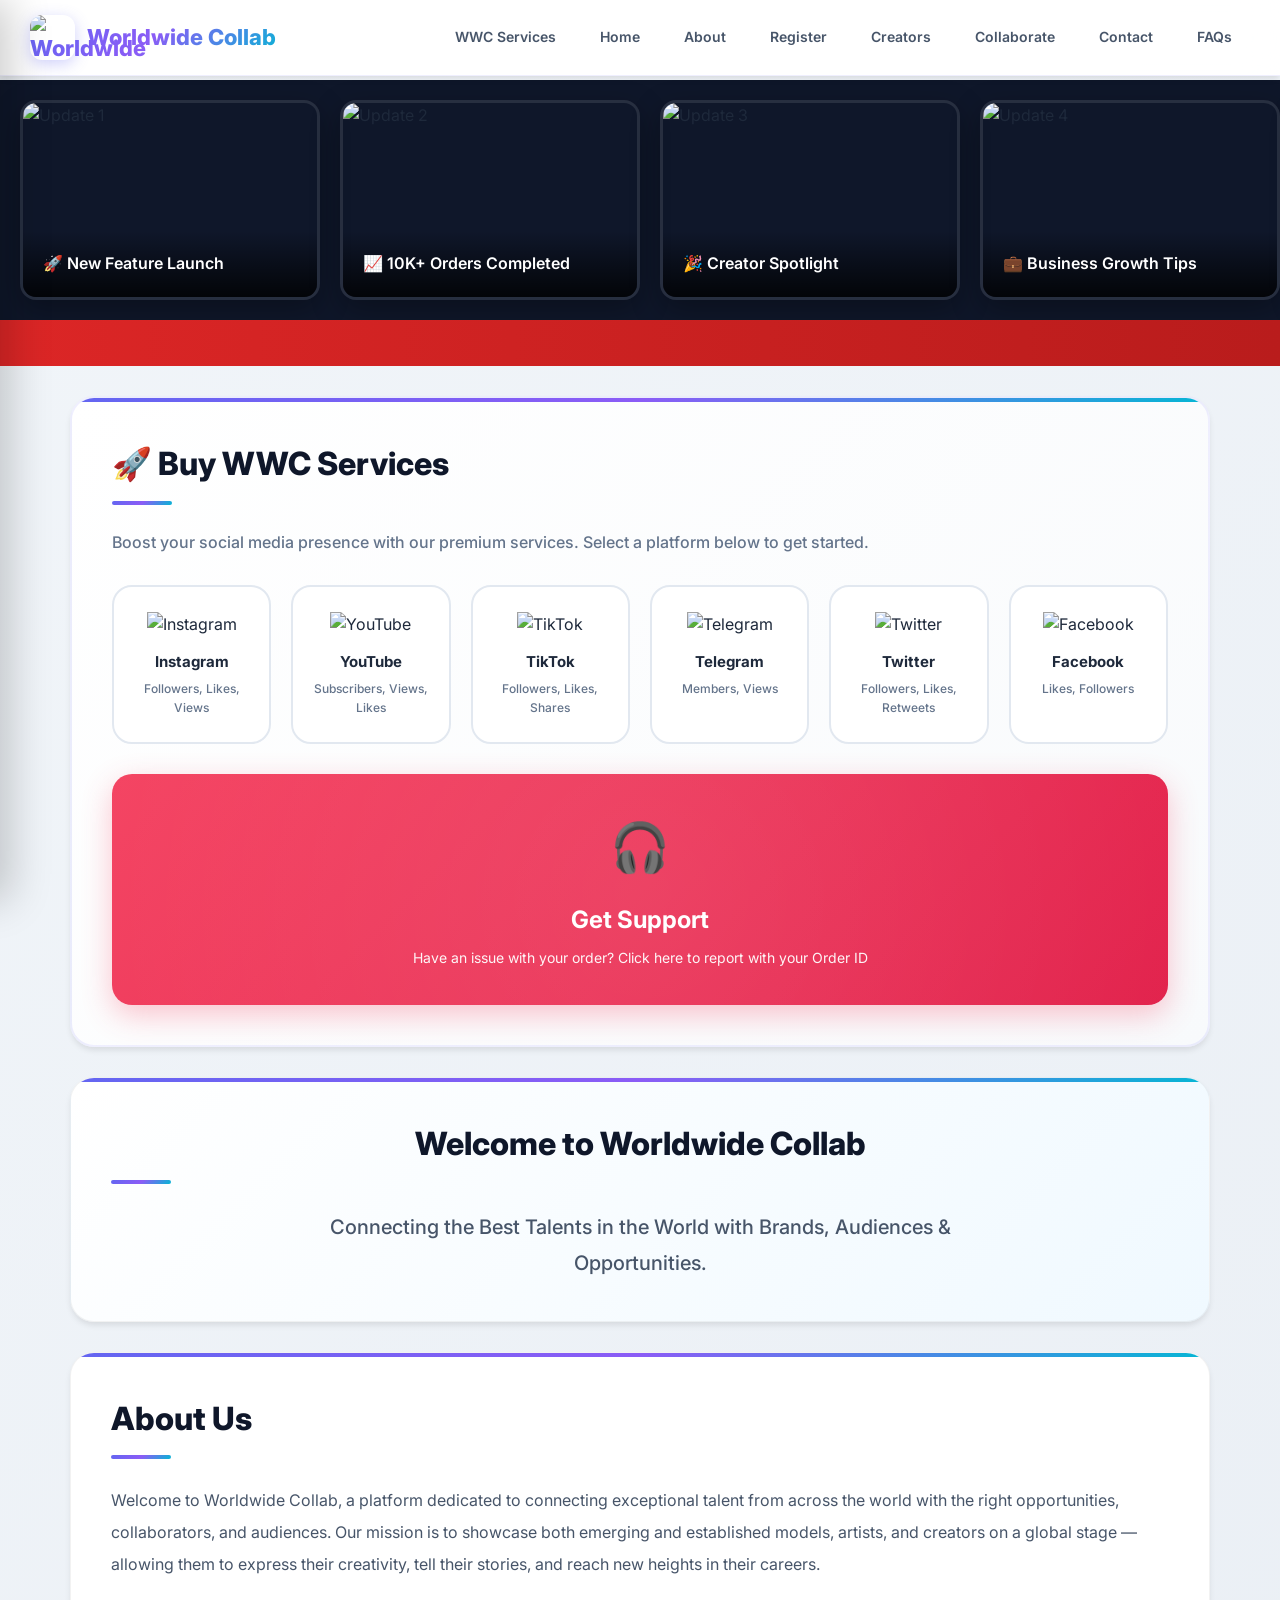
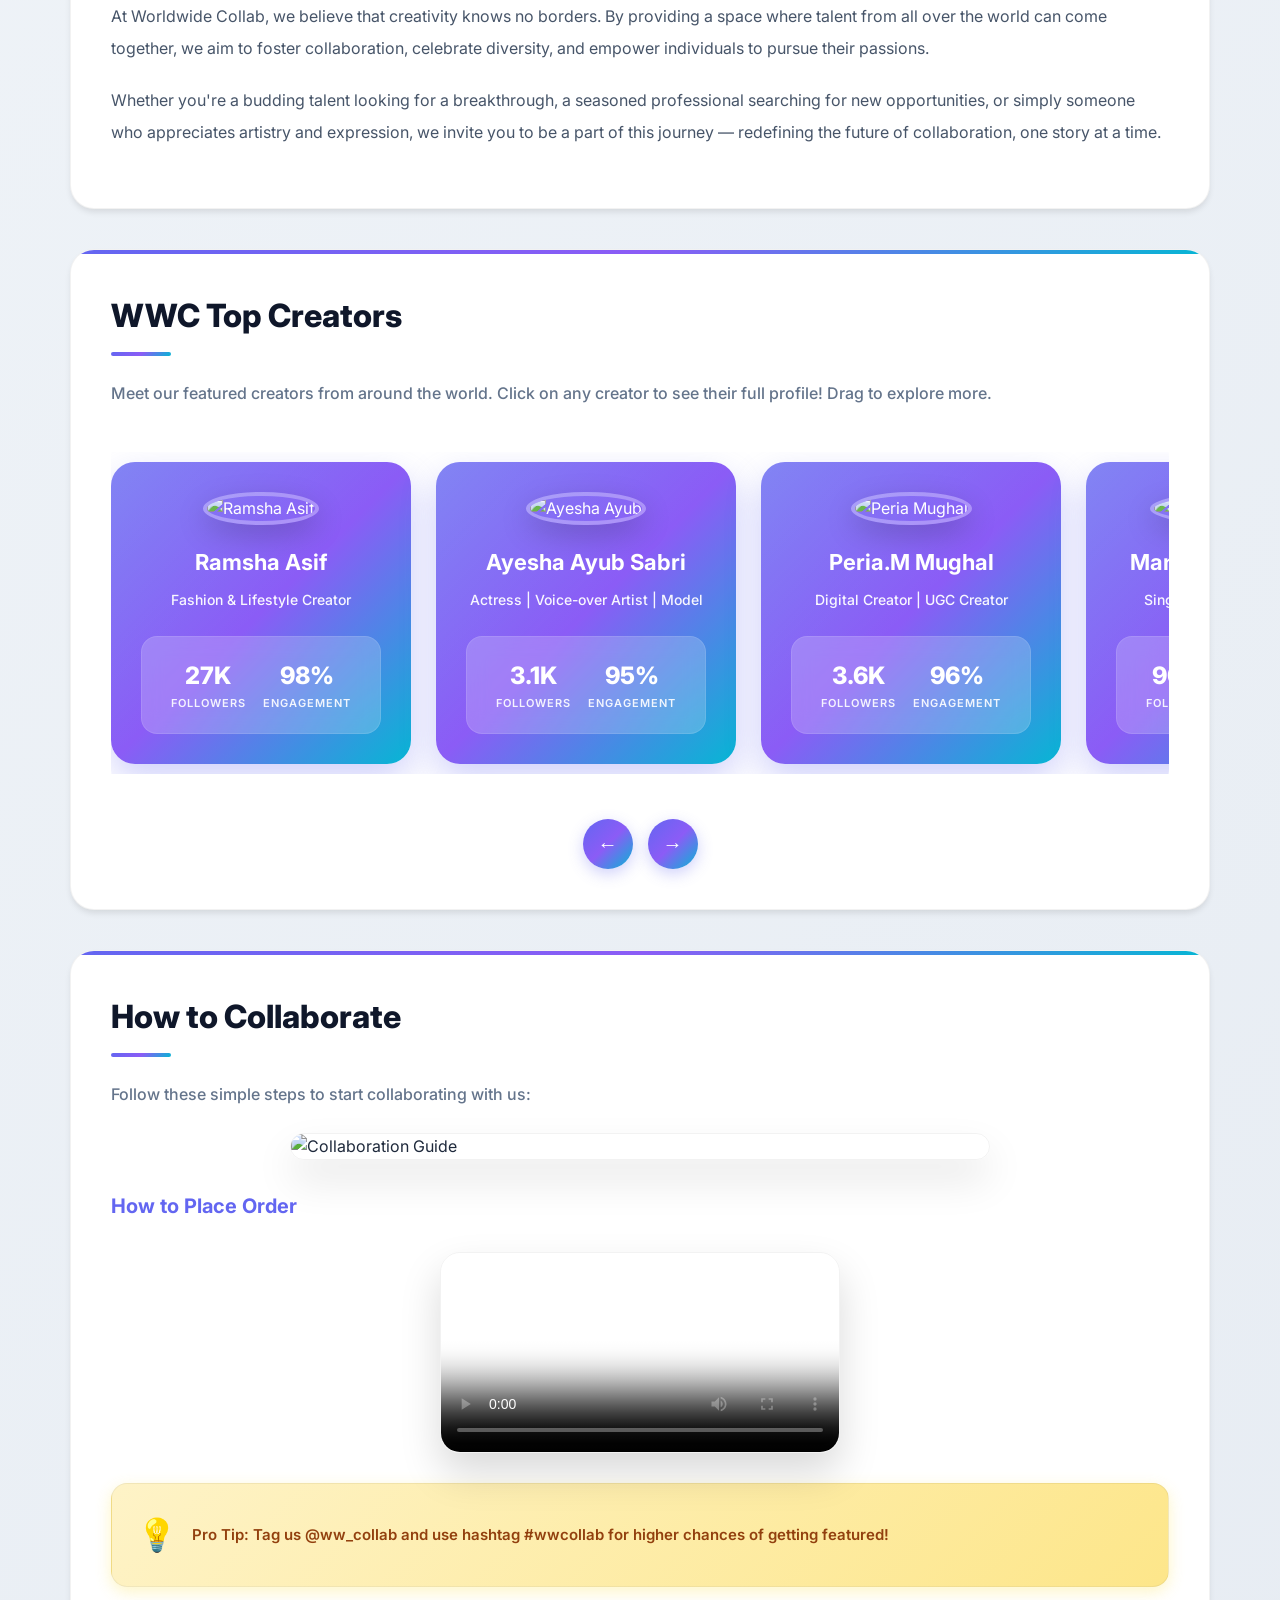
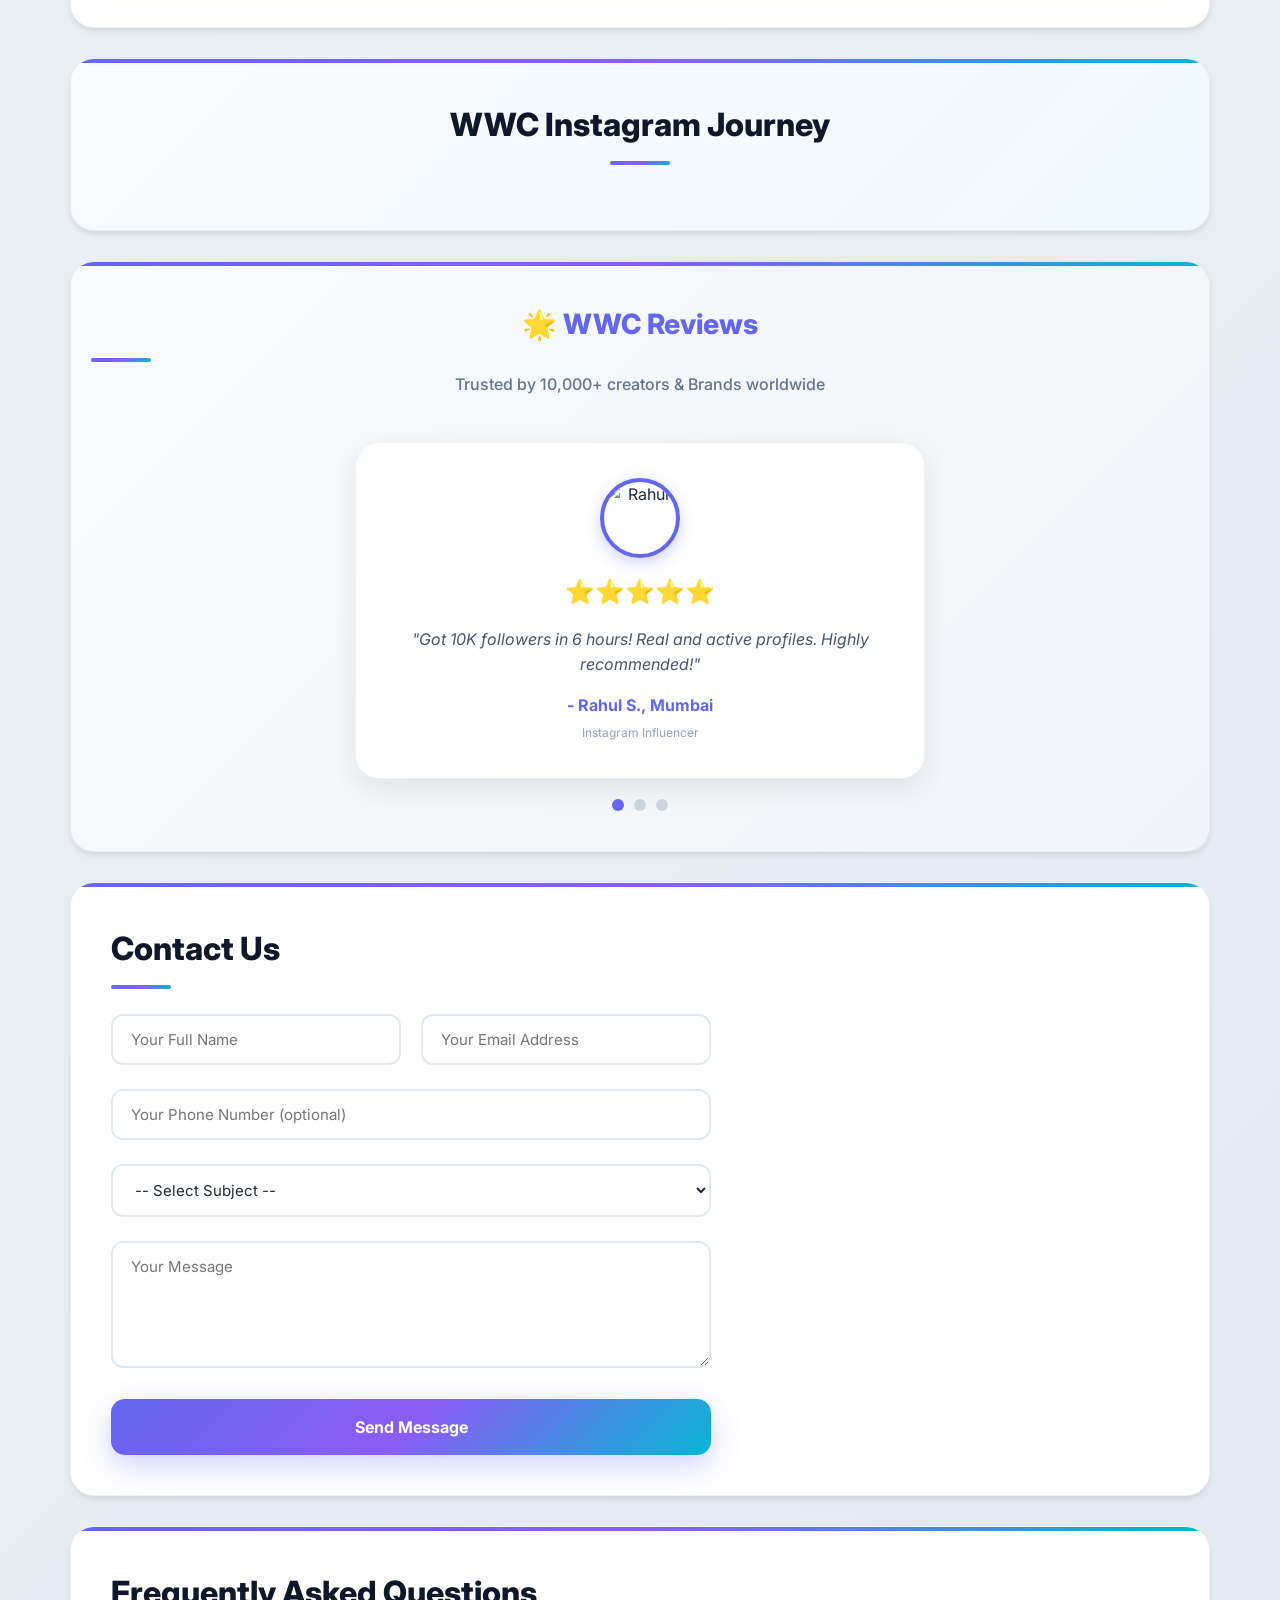
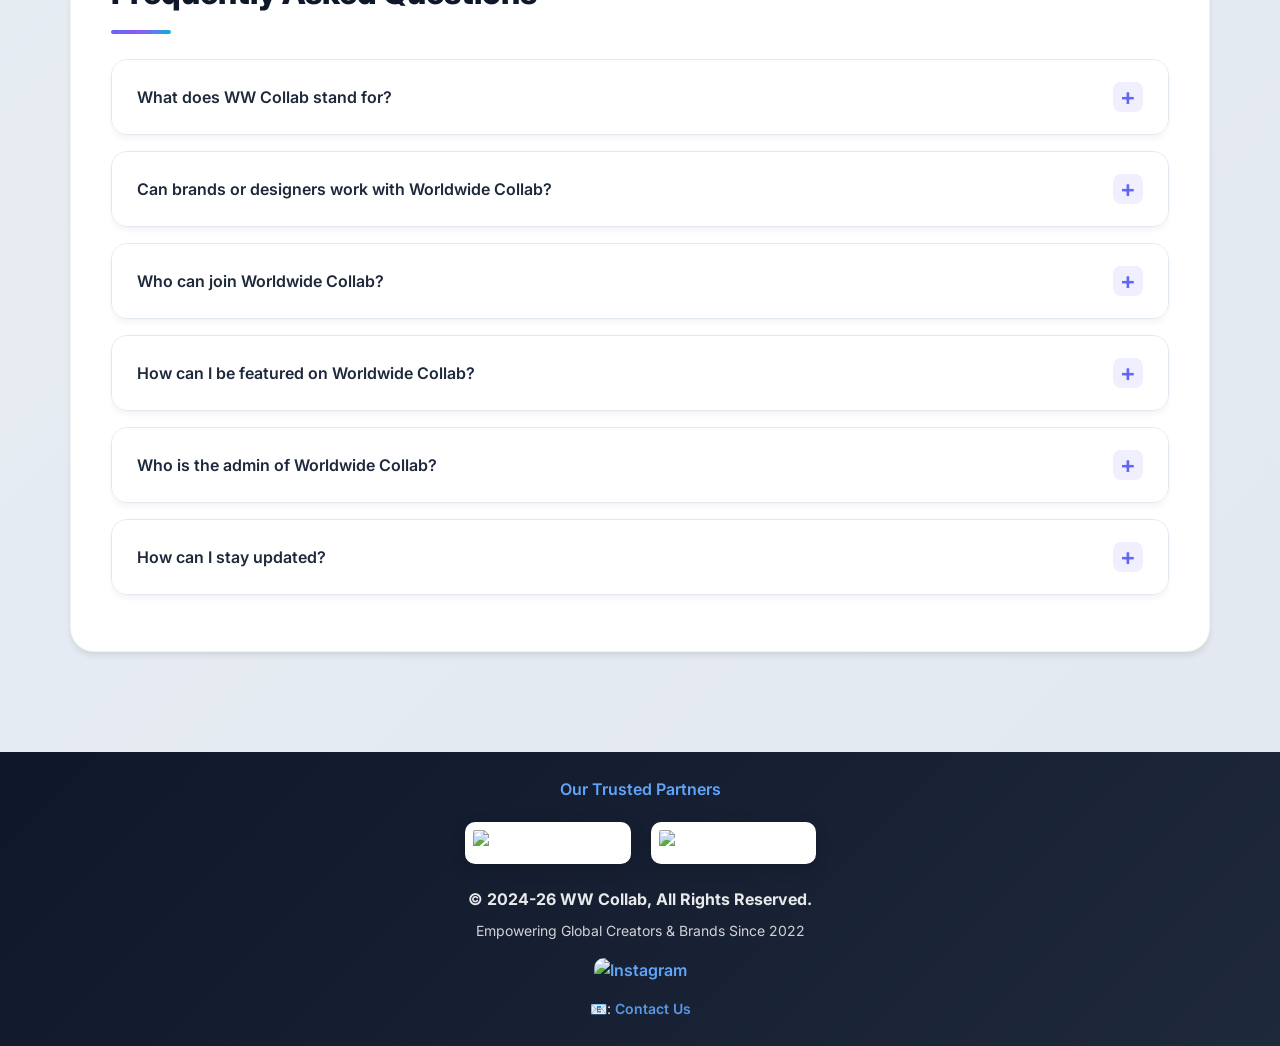
==== commit 66ac6cea: "Add files via upload" ====
--- a/index.html
+++ b/index.html
@@ -4,43 +4,13 @@
   <meta charset="UTF-8">
   <meta name="viewport" content="width=device-width, initial-scale=1.0">
   <title>Worldwide Collab - Global Talent Platform</title>
-  
-  <!-- Standard Favicon -->
   <link rel="icon" type="image/x-icon" href="/favicon.ico">
   <link rel="icon" type="image/png" sizes="16x16" href="/favicon-16x16.png">
   <link rel="icon" type="image/png" sizes="32x32" href="/favicon-32x32.png">
   <link rel="apple-touch-icon" sizes="180x180" href="/apple-touch-icon.png">
-  <link rel="manifest" href="/site.webmanifest">
-  
-  <!-- Fonts -->
-  <link href="https://fonts.googleapis.com/css2?family=Inter:wght@300;400;500;600;700;800&family=Space+Grotesk:wght@500;700&display=swap" rel="stylesheet">
-  
-  <!-- Icons -->
-  <link rel="stylesheet" href="https://cdnjs.cloudflare.com/ajax/libs/font-awesome/6.4.0/css/all.min.css">
-  
-  <!-- Firebase -->
-  <script src="https://www.gstatic.com/firebasejs/10.7.1/firebase-app-compat.js"></script>
-  <script src="https://www.gstatic.com/firebasejs/10.7.1/firebase-auth-compat.js"></script>
   
   <style>
-    :root {
-      --primary: #667eea;
-      --primary-dark: #5a67d8;
-      --secondary: #764ba2;
-      --accent: #f093fb;
-      --dark: #0f172a;
-      --light: #f8fafc;
-      --glass: rgba(255, 255, 255, 0.1);
-      --glass-border: rgba(255, 255, 255, 0.2);
-      --success: #10b981;
-      --warning: #f59e0b;
-      --danger: #ef4444;
-      --gradient-1: linear-gradient(135deg, #667eea 0%, #764ba2 100%);
-      --gradient-2: linear-gradient(135deg, #f093fb 0%, #f5576c 100%);
-      --gradient-3: linear-gradient(135deg, #4facfe 0%, #00f2fe 100%);
-      --shadow: 0 8px 32px rgba(0, 0, 0, 0.1);
-      --shadow-lg: 0 25px 50px -12px rgba(0, 0, 0, 0.25);
-    }
+    @import url('https://fonts.googleapis.com/css2?family=Inter:wght@300;400;500;600;700;800;900&display=swap');
     
     * {
       margin: 0;
@@ -48,64 +18,159 @@
       box-sizing: border-box;
     }
     
+    :root {
+      --primary: #6366f1;
+      --primary-dark: #4f46e5;
+      --secondary: #8b5cf6;
+      --accent: #06b6d4;
+      --dark: #0f172a;
+      --light: #f8fafc;
+      --success: #10b981;
+      --warning: #f59e0b;
+      --danger: #ef4444;
+      --gradient: linear-gradient(135deg, #6366f1 0%, #8b5cf6 50%, #06b6d4 100%);
+      --glass: rgba(255, 255, 255, 0.95);
+      --shadow: 0 25px 50px -12px rgba(0, 0, 0, 0.15);
+      --shadow-sm: 0 4px 6px -1px rgba(0, 0, 0, 0.1);
+    }
+    
     html {
       scroll-behavior: smooth;
     }
     
     body {
       font-family: 'Inter', sans-serif;
-      background: linear-gradient(135deg, #667eea 0%, #764ba2 50%, #f093fb 100%);
-      background-attachment: fixed;
+      line-height: 1.6;
+      color: #1e293b;
+      background: linear-gradient(135deg, #f1f5f9 0%, #e2e8f0 100%);
+      overflow-x: hidden;
+      padding-top: 80px;
+    }
+    
+    /* Photo Updates Slider - TOP SECTION */
+    .photo-updates-section {
+      background: var(--dark);
+      padding: 20px;
+      position: relative;
+      overflow: hidden;
+    }
+    
+    .photo-updates-container {
+      display: flex;
+      gap: 20px;
+      animation: scrollPhotos 30s linear infinite;
+      width: max-content;
+    }
+    
+    .photo-updates-container:hover {
+      animation-play-state: paused;
+    }
+    
+    @keyframes scrollPhotos {
+      0% { transform: translateX(0); }
+      100% { transform: translateX(-50%); }
+    }
+    
+    .photo-slide {
+      flex-shrink: 0;
+      width: 300px;
+      height: 200px;
+      border-radius: 16px;
+      overflow: hidden;
+      position: relative;
+      box-shadow: 0 10px 30px rgba(0,0,0,0.3);
+      border: 3px solid rgba(255,255,255,0.1);
+      transition: transform 0.3s;
+    }
+    
+    .photo-slide:hover {
+      transform: scale(1.05);
+    }
+    
+    .photo-slide img {
+      width: 100%;
+      height: 100%;
+      object-fit: cover;
+    }
+    
+    .photo-slide-overlay {
+      position: absolute;
+      bottom: 0;
+      left: 0;
+      right: 0;
+      background: linear-gradient(to top, rgba(0,0,0,0.8), transparent);
+      padding: 20px;
+      color: white;
+    }
+    
+    .photo-slide-overlay h4 {
+      font-size: 16px;
+      font-weight: 600;
+    }
+    
+    /* Text Updates Ticker */
+    .updates-ticker {
+      background: linear-gradient(90deg, #dc2626, #b91c1c);
+      color: white;
+      padding: 12px 0;
+      overflow: hidden;
+      position: relative;
+      font-weight: 600;
+      font-size: 14px;
+      letter-spacing: 0.5px;
+    }
+    
+    .updates-ticker-content {
+      display: inline-block;
+      white-space: nowrap;
+      animation: tickerScroll 20s linear infinite;
+      padding-left: 100%;
+    }
+    
+    @keyframes tickerScroll {
+      0% { transform: translateX(0); }
+      100% { transform: translateX(-100%); }
+    }
+    
+    /* Header - Auto Hide */
+    header {
+      background: var(--glass);
+      backdrop-filter: blur(20px);
+      -webkit-backdrop-filter: blur(20px);
       color: var(--dark);
-      line-height: 1.6;
-      min-height: 100vh;
-    }
-    
-    /* Glassmorphism Utilities */
-    .glass {
-      background: var(--glass);
-      backdrop-filter: blur(20px) saturate(180%);
-      -webkit-backdrop-filter: blur(20px) saturate(180%);
-      border: 1px solid var(--glass-border);
-      box-shadow: var(--shadow);
-    }
-    
-    .glass-card {
-      background: rgba(255, 255, 255, 0.85);
-      backdrop-filter: blur(20px) saturate(180%);
-      -webkit-backdrop-filter: blur(20px) saturate(180%);
-      border: 1px solid rgba(255, 255, 255, 0.5);
-      border-radius: 24px;
-      box-shadow: var(--shadow-lg);
-    }
-    
-    /* Header */
-    header {
+      display: flex;
+      justify-content: space-between;
+      align-items: center;
+      padding: 15px 30px;
+      box-shadow: var(--shadow-sm);
       position: fixed;
       top: 0;
       left: 0;
       right: 0;
       z-index: 1000;
-      background: rgba(255, 255, 255, 0.1);
-      backdrop-filter: blur(20px) saturate(180%);
-      -webkit-backdrop-filter: blur(20px) saturate(180%);
-      border-bottom: 1px solid rgba(255, 255, 255, 0.2);
-      padding: 15px 30px;
-      display: flex;
-      justify-content: space-between;
-      align-items: center;
+      transition: transform 0.4s cubic-bezier(0.4, 0, 0.2, 1), background 0.3s;
+      border-bottom: 1px solid rgba(99, 102, 241, 0.1);
+    }
+    
+    header.hidden {
+      transform: translateY(-100%);
+    }
+    
+    header.scrolled {
+      background: rgba(255, 255, 255, 0.98);
+      box-shadow: 0 4px 20px rgba(0,0,0,0.1);
     }
     
     .logo {
       display: flex;
       align-items: center;
       gap: 12px;
-      font-family: 'Space Grotesk', sans-serif;
-      font-size: 24px;
-      font-weight: 700;
-      color: white;
-      text-decoration: none;
-      text-shadow: 0 2px 4px rgba(0,0,0,0.1);
+      font-size: 22px;
+      font-weight: 800;
+      background: var(--gradient);
+      -webkit-background-clip: text;
+      -webkit-text-fill-color: transparent;
+      background-clip: text;
     }
     
     .logo img {
@@ -113,24 +178,28 @@
       height: 45px;
       border-radius: 12px;
       object-fit: cover;
-      border: 2px solid rgba(255,255,255,0.3);
+      box-shadow: 0 4px 15px rgba(99, 102, 241, 0.3);
     }
     
     .menu-toggle {
+      font-size: 24px;
+      cursor: pointer;
       display: none;
-      font-size: 24px;
+      background: var(--gradient);
       color: white;
-      cursor: pointer;
       padding: 10px;
       border-radius: 12px;
-      background: rgba(255,255,255,0.1);
-      border: 1px solid rgba(255,255,255,0.2);
-      transition: all 0.3s ease;
+      transition: all 0.3s;
+      border: none;
+      width: 45px;
+      height: 45px;
+      align-items: center;
+      justify-content: center;
     }
     
     .menu-toggle:hover {
-      background: rgba(255,255,255,0.2);
-      transform: scale(1.05);
+      transform: scale(1.1);
+      box-shadow: 0 5px 20px rgba(99, 102, 241, 0.4);
     }
     
     nav {
@@ -140,39 +209,38 @@
     }
     
     nav a {
-      color: white;
+      color: #475569;
       text-decoration: none;
-      padding: 10px 20px;
+      padding: 10px 18px;
       border-radius: 12px;
-      font-weight: 500;
+      transition: all 0.3s;
+      font-weight: 600;
       font-size: 14px;
-      transition: all 0.3s ease;
       position: relative;
-      overflow: hidden;
-    }
-    
-    nav a::before {
+    }
+    
+    nav a::after {
       content: '';
       position: absolute;
-      top: 0;
-      left: 0;
-      width: 100%;
-      height: 100%;
-      background: rgba(255,255,255,0.1);
-      transform: translateX(-100%);
-      transition: transform 0.3s ease;
-    }
-    
-    nav a:hover::before {
-      transform: translateX(0);
+      bottom: 5px;
+      left: 50%;
+      width: 0;
+      height: 2px;
+      background: var(--gradient);
+      transition: all 0.3s;
+      transform: translateX(-50%);
     }
     
     nav a:hover {
-      transform: translateY(-2px);
-      box-shadow: 0 4px 12px rgba(0,0,0,0.1);
-    }
-    
-    /* Sidebar */
+      color: var(--primary);
+      background: rgba(99, 102, 241, 0.1);
+    }
+    
+    nav a:hover::after {
+      width: 60%;
+    }
+    
+    /* Sidebar - Modern Glass Effect */
     .sidebar-overlay {
       position: fixed;
       top: 0;
@@ -184,7 +252,7 @@
       z-index: 1999;
       opacity: 0;
       visibility: hidden;
-      transition: all 0.3s ease;
+      transition: all 0.3s;
     }
     
     .sidebar-overlay.active {
@@ -198,14 +266,17 @@
       top: 0;
       width: 320px;
       height: 100%;
-      background: rgba(15, 23, 42, 0.95);
-      backdrop-filter: blur(20px) saturate(180%);
-      -webkit-backdrop-filter: blur(20px) saturate(180%);
-      z-index: 2000;
+      background: var(--glass);
+      backdrop-filter: blur(20px);
+      -webkit-backdrop-filter: blur(20px);
+      padding: 0;
       transform: translateX(-100%);
       transition: transform 0.4s cubic-bezier(0.4, 0, 0.2, 1);
-      overflow-y: auto;
-      border-right: 1px solid rgba(255,255,255,0.1);
+      z-index: 2000;
+      box-shadow: 10px 0 40px rgba(0,0,0,0.2);
+      display: flex;
+      flex-direction: column;
+      border-right: 1px solid rgba(99, 102, 241, 0.1);
     }
     
     .sidebar.active {
@@ -213,106 +284,127 @@
     }
     
     .sidebar-header {
-      padding: 30px;
-      border-bottom: 1px solid rgba(255,255,255,0.1);
+      padding: 25px;
+      background: var(--gradient);
+      color: white;
+      position: relative;
+    }
+    
+    .sidebar-header h3 {
+      font-size: 20px;
+      font-weight: 700;
+      margin-bottom: 5px;
+    }
+    
+    .sidebar-header p {
+      font-size: 13px;
+      opacity: 0.9;
+    }
+    
+    .close-btn {
+      position: absolute;
+      top: 20px;
+      right: 20px;
+      font-size: 24px;
+      cursor: pointer;
+      background: rgba(255,255,255,0.2);
+      width: 36px;
+      height: 36px;
+      border-radius: 10px;
+      display: flex;
+      align-items: center;
+      justify-content: center;
+      transition: all 0.3s;
+      border: none;
+      color: white;
+    }
+    
+    .close-btn:hover {
+      background: rgba(255,255,255,0.3);
+      transform: rotate(90deg);
+    }
+    
+    .sidebar-content {
+      flex: 1;
+      overflow-y: auto;
+      padding: 20px;
+    }
+    
+    .sidebar-nav {
+      display: flex;
+      flex-direction: column;
+      gap: 8px;
+      margin-bottom: 20px;
+    }
+    
+    .sidebar-nav a {
+      display: flex;
+      align-items: center;
+      gap: 12px;
+      color: #475569;
+      padding: 14px 18px;
+      text-decoration: none;
+      border-radius: 12px;
+      transition: all 0.3s;
+      font-weight: 600;
+      font-size: 15px;
+    }
+    
+    .sidebar-nav a:hover {
+      background: rgba(99, 102, 241, 0.1);
+      color: var(--primary);
+      transform: translateX(5px);
+    }
+    
+    .sidebar-nav a::before {
+      content: '→';
+      opacity: 0;
+      transition: all 0.3s;
+      margin-left: -20px;
+    }
+    
+    .sidebar-nav a:hover::before {
+      opacity: 1;
+      margin-left: 0;
+    }
+    
+    /* Collapsible Sections */
+    .collapsible {
+      background: white;
+      color: #475569;
+      cursor: pointer;
+      padding: 16px 20px;
+      width: 100%;
+      border: none;
+      text-align: left;
+      outline: none;
+      font-size: 15px;
+      font-weight: 600;
+      border-radius: 12px;
+      transition: all 0.3s;
       display: flex;
       justify-content: space-between;
       align-items: center;
-    }
-    
-    .sidebar-title {
+      margin-bottom: 8px;
+      font-family: 'Inter', sans-serif;
+      box-shadow: 0 2px 8px rgba(0,0,0,0.05);
+    }
+    
+    .collapsible:hover {
+      background: rgba(99, 102, 241, 0.1);
+      color: var(--primary);
+    }
+    
+    .collapsible.active {
+      background: var(--gradient);
       color: white;
-      font-family: 'Space Grotesk', sans-serif;
-      font-size: 20px;
-      font-weight: 700;
-    }
-    
-    .close-btn {
-      color: white;
-      font-size: 24px;
-      cursor: pointer;
-      width: 40px;
-      height: 40px;
-      display: flex;
-      align-items: center;
-      justify-content: center;
-      border-radius: 10px;
-      transition: all 0.3s ease;
-      background: rgba(255,255,255,0.1);
-    }
-    
-    .close-btn:hover {
-      background: var(--danger);
-      transform: rotate(90deg);
-    }
-    
-    .sidebar-content {
-      padding: 20px;
-    }
-    
-    .sidebar-link {
-      display: flex;
-      align-items: center;
-      gap: 12px;
-      color: rgba(255,255,255,0.8);
-      text-decoration: none;
-      padding: 16px 20px;
-      border-radius: 12px;
-      margin-bottom: 8px;
-      transition: all 0.3s ease;
-      font-weight: 500;
-      cursor: pointer;
-      border: none;
-      background: transparent;
-      width: 100%;
-      text-align: left;
-      font-family: 'Inter', sans-serif;
-      font-size: 15px;
-    }
-    
-    .sidebar-link:hover {
-      background: rgba(255,255,255,0.1);
-      color: white;
-      transform: translateX(5px);
-    }
-    
-    .sidebar-link i {
-      width: 20px;
-      text-align: center;
-    }
-    
-    /* Collapsible in Sidebar */
-    .collapsible {
-      width: 100%;
-      background: transparent;
-      border: none;
-      color: rgba(255,255,255,0.8);
-      padding: 16px 20px;
-      text-align: left;
-      font-size: 15px;
-      font-weight: 500;
-      cursor: pointer;
-      border-radius: 12px;
-      margin-bottom: 8px;
-      display: flex;
-      align-items: center;
-      justify-content: space-between;
-      transition: all 0.3s ease;
-      font-family: 'Inter', sans-serif;
-    }
-    
-    .collapsible:hover {
-      background: rgba(255,255,255,0.1);
-      color: white;
-    }
-    
-    .collapsible.active {
-      background: rgba(102, 126, 234, 0.3);
-      color: white;
+      border-radius: 12px 12px 0 0;
+      margin-bottom: 0;
     }
     
     .collapsible-icon {
-      transition: transform 0.3s ease;
+      transition: transform 0.3s;
+      font-size: 18px;
     }
     
     .collapsible.active .collapsible-icon {
@@ -320,226 +412,126 @@
     }
     
     .collapsible-content {
+      padding: 0;
       max-height: 0;
       overflow: hidden;
-      transition: max-height 0.3s ease, padding 0.3s ease;
-      background: rgba(255,255,255,0.05);
-      border-radius: 12px;
-      margin-bottom: 8px;
-    }
-    
-    .collapsible-content.active {
+      transition: max-height 0.3s ease-out, padding 0.3s;
+      background: white;
+      border-radius: 0 0 12px 12px;
+      margin-bottom: 12px;
+      box-shadow: 0 4px 12px rgba(0,0,0,0.05);
+    }
+    
+    .collapsible-content.show {
+      padding: 20px;
       max-height: 500px;
+    }
+    
+    .collapsible-content p {
+      color: #64748b;
+      line-height: 1.8;
+      font-size: 14px;
+    }
+    
+    /* Logout Section */
+    .sidebar-footer {
       padding: 20px;
-    }
-    
-    .collapsible-inner {
-      color: rgba(255,255,255,0.7);
-      font-size: 14px;
-      line-height: 1.8;
+      border-top: 1px solid rgba(0,0,0,0.1);
+      background: rgba(0,0,0,0.02);
     }
     
     .logout-btn {
-      margin-top: 20px;
       width: 100%;
       padding: 16px;
-      background: linear-gradient(135deg, #ef4444 0%, #dc2626 100%);
+      background: linear-gradient(135deg, #ef4444, #dc2626);
       color: white;
       border: none;
       border-radius: 12px;
-      font-weight: 600;
+      font-size: 16px;
+      font-weight: 700;
       cursor: pointer;
+      transition: all 0.3s;
       display: flex;
       align-items: center;
       justify-content: center;
       gap: 10px;
-      transition: all 0.3s ease;
       font-family: 'Inter', sans-serif;
-      font-size: 15px;
     }
     
     .logout-btn:hover {
       transform: translateY(-2px);
-      box-shadow: 0 10px 20px rgba(239, 68, 68, 0.3);
+      box-shadow: 0 10px 25px rgba(239, 68, 68, 0.3);
     }
   </style>
 </head>
 <body>
-
-  <!-- Sidebar Overlay -->
-  <div class="sidebar-overlay" id="sidebarOverlay" onclick="toggleSidebar()"></div>
-
-  <!-- Header -->
-  <header>
-    <a href="#" class="logo">
-      <img src="logo.png" alt="Worldwide Collab Logo">
-      <span>Worldwide Collab</span>
-    </a>
-    <span class="menu-toggle" onclick="toggleSidebar()">
-      <i class="fas fa-bars"></i>
-    </span>
-    <nav>
-      <a href="#services">Services</a>
-      <a href="#home">Home</a>
-      <a href="#about">About</a>
-      <a href="#creators">Creators</a>
-      <a href="#collaborate">Collaborate</a>
-      <a href="#contact">Contact</a>
-      <a href="#faqs">FAQs</a>
-    </nav>
-  </header>
-
-  <!-- Sidebar -->
-  <div class="sidebar" id="sidebar">
-    <div class="sidebar-header">
-      <span class="sidebar-title">Menu</span>
-      <div class="close-btn" onclick="toggleSidebar()">
-        <i class="fas fa-times"></i>
-      </div>
-    </div>
-    
-    <div class="sidebar-content">
-      <a href="#services" class="sidebar-link" onclick="toggleSidebar()">
-        <i class="fas fa-rocket"></i> Buy WWC Services
-      </a>
-      <a href="#home" class="sidebar-link" onclick="toggleSidebar()">
-        <i class="fas fa-home"></i> Home
-      </a>
-      <a href="#about" class="sidebar-link" onclick="toggleSidebar()">
-        <i class="fas fa-info-circle"></i> About Us
-      </a>
-      <a href="#creators" class="sidebar-link" onclick="toggleSidebar()">
-        <i class="fas fa-star"></i> Top Creators
-      </a>
-      <a href="#collaborate" class="sidebar-link" onclick="toggleSidebar()">
-        <i class="fas fa-handshake"></i> Collaborate
-      </a>
-      <a href="#contact" class="sidebar-link" onclick="toggleSidebar()">
-        <i class="fas fa-envelope"></i> Contact Us
-      </a>
-      <a href="#faqs" class="sidebar-link" onclick="toggleSidebar()">
-        <i class="fas fa-question-circle"></i> FAQs
-      </a>
-      
-      <!-- Collapsible Privacy Policy -->
-      <button class="collapsible" onclick="toggleCollapsible(this)">
-        <span><i class="fas fa-shield-alt"></i> Privacy Policy</span>
-        <i class="fas fa-chevron-down collapsible-icon"></i>
-      </button>
-      <div class="collapsible-content">
-        <div class="collapsible-inner">
-          At Worldwide Collab, we prioritize your privacy and are committed to protecting your personal information. When you visit our website, we may collect non-personal data such as cookies to enhance user experience. Personal information, like your name or email, is collected only if voluntarily provided through forms or subscriptions. We never share or sell your data to third parties, except when required by law.
-        </div>
-      </div>
-      
-      <!-- Collapsible Terms -->
-      <button class="collapsible" onclick="toggleCollapsible(this)">
-        <span><i class="fas fa-file-contract"></i> Terms & Conditions</span>
-        <i class="fas fa-chevron-down collapsible-icon"></i>
-      </button>
-      <div class="collapsible-content">
-        <div class="collapsible-inner">
-          Welcome to Worldwide Collab. By accessing our website, you agree to comply with these terms and conditions. All content on the site is for informational purposes only and is protected by copyright laws. You may not reproduce or redistribute any material without prior permission.
-        </div>
-      </div>
-      
-      <!-- Collapsible Support -->
-      <button class="collapsible" onclick="toggleCollapsible(this)">
-        <span><i class="fas fa-headset"></i> Get Support</span>
-        <i class="fas fa-chevron-down collapsible-icon"></i>
-      </button>
-      <div class="collapsible-content">
-        <div class="collapsible-inner">
-          <p style="margin-bottom: 15px;">Need help with your order? Contact our support team:</p>
-          <button onclick="openSupportModal(); toggleSidebar();" style="background: var(--danger); color: white; border: none; padding: 12px 20px; border-radius: 8px; cursor: pointer; width: 100%; font-weight: 600;">
-            <i class="fas fa-comment-dots"></i> Open Support Form
-          </button>
-        </div>
-      </div>
-      
-      <!-- Logout Button -->
-      <button class="logout-btn" onclick="logout()">
-        <i class="fas fa-sign-out-alt"></i> Logout
-      </button>
-    </div>
-  </div>
-    <style>
+  <style>
     /* Main Content */
     .main-content {
-      margin-top: 80px;
-      padding: 40px 20px;
+      padding: 30px;
       max-width: 1200px;
-      margin-left: auto;
-      margin-right: auto;
+      margin: 0 auto;
     }
     
     section {
-      margin-bottom: 40px;
-      animation: fadeInUp 0.6s ease;
-    }
-    
-    @keyframes fadeInUp {
-      from {
-        opacity: 0;
-        transform: translateY(30px);
-      }
-      to {
-        opacity: 1;
-        transform: translateY(0);
-      }
+      background: white;
+      padding: 40px;
+      margin-bottom: 30px;
+      border-radius: 24px;
+      box-shadow: var(--shadow-sm);
+      position: relative;
+      overflow: hidden;
+      border: 1px solid rgba(0,0,0,0.05);
+    }
+    
+    section::before {
+      content: '';
+      position: absolute;
+      top: 0;
+      left: 0;
+      width: 100%;
+      height: 4px;
+      background: var(--gradient);
     }
     
     h2 {
-      font-family: 'Space Grotesk', sans-serif;
-      font-size: 36px;
-      font-weight: 700;
-      margin-bottom: 20px;
-      background: var(--gradient-1);
-      -webkit-background-clip: text;
-      -webkit-text-fill-color: transparent;
-      background-clip: text;
+      color: var(--dark);
+      margin-bottom: 25px;
+      font-size: 32px;
+      font-weight: 800;
+      position: relative;
+      padding-bottom: 15px;
+    }
+    
+    h2::after {
+      content: '';
+      position: absolute;
+      bottom: 0;
+      left: 0;
+      width: 60px;
+      height: 4px;
+      background: var(--gradient);
+      border-radius: 2px;
     }
     
     /* SMM Services Section */
-    .services-section {
-      background: rgba(255, 255, 255, 0.95);
-      backdrop-filter: blur(20px);
-      border-radius: 30px;
-      padding: 40px;
-      box-shadow: var(--shadow-lg);
-      border: 1px solid rgba(255,255,255,0.5);
-    }
-    
-    .section-header {
-      text-align: center;
-      margin-bottom: 40px;
-    }
-    
-    .section-header h2 {
-      font-size: 42px;
-      margin-bottom: 10px;
-    }
-    
-    .section-header p {
-      color: #64748b;
-      font-size: 18px;
-      max-width: 600px;
-      margin: 0 auto;
-    }
-    
-    /* Platform Grid */
+    #worldwideservices {
+      background: linear-gradient(135deg, #ffffff 0%, #f8fafc 100%);
+      border: 2px solid rgba(99, 102, 241, 0.1);
+    }
+    
     .platform-grid {
       display: grid;
-      grid-template-columns: repeat(auto-fit, minmax(150px, 1fr));
+      grid-template-columns: repeat(auto-fit, minmax(140px, 1fr));
       gap: 20px;
-      margin-bottom: 40px;
+      margin: 30px 0;
     }
     
     .platform-card {
       background: white;
       border: 2px solid #e2e8f0;
       border-radius: 20px;
-      padding: 30px 20px;
+      padding: 25px 15px;
       text-align: center;
       cursor: pointer;
       transition: all 0.4s cubic-bezier(0.4, 0, 0.2, 1);
@@ -554,15 +546,20 @@
       left: 0;
       width: 100%;
       height: 100%;
-      background: var(--gradient-1);
+      background: var(--gradient);
       opacity: 0;
-      transition: opacity 0.3s ease;
+      transition: opacity 0.3s;
       z-index: 0;
     }
     
-    .platform-card:hover::before,
-    .platform-card.active::before {
+    .platform-card:hover::before, .platform-card.active::before {
       opacity: 1;
+    }
+    
+    .platform-card:hover, .platform-card.active {
+      transform: translateY(-8px) scale(1.02);
+      box-shadow: 0 20px 40px rgba(99, 102, 241, 0.2);
+      border-color: var(--primary);
     }
     
     .platform-card > * {
@@ -570,72 +567,44 @@
       z-index: 1;
     }
     
+    .platform-card:hover h3, .platform-card.active h3,
+    .platform-card:hover p, .platform-card.active p {
+      color: white;
+    }
+    
     .platform-icon {
-      width: 60px;
-      height: 60px;
-      margin-bottom: 15px;
+      width: 50px;
+      height: 50px;
+      margin-bottom: 12px;
       object-fit: contain;
-      transition: transform 0.3s ease;
-    }
-    
-    .platform-card:hover .platform-icon,
-    .platform-card.active .platform-icon {
+      transition: transform 0.3s;
+    }
+    
+    .platform-card:hover .platform-icon {
       transform: scale(1.1);
-      filter: brightness(0) invert(1);
     }
     
     .platform-card h3 {
-      font-size: 16px;
-      font-weight: 600;
+      font-size: 15px;
       color: #1e293b;
       margin-bottom: 5px;
-      transition: color 0.3s ease;
+      transition: color 0.3s;
+      font-weight: 700;
     }
     
     .platform-card p {
       font-size: 12px;
       color: #64748b;
-      transition: color 0.3s ease;
-    }
-    
-    .platform-card:hover h3,
-    .platform-card.active h3,
-    .platform-card:hover p,
-    .platform-card.active p {
-      color: white;
-    }
-    
-    .platform-card:hover,
-    .platform-card.active {
-      transform: translateY(-5px);
-      box-shadow: 0 20px 40px rgba(102, 126, 234, 0.3);
-      border-color: var(--primary);
-    }
-    
-    /* Service Selector */
+      transition: color 0.3s;
+      font-weight: 500;
+    }
+    
     .service-selector {
-      background: linear-gradient(135deg, #f8fafc 0%, #f1f5f9 100%);
-      border-radius: 24px;
-      padding: 40px;
-      margin-top: 30px;
+      background: #f8fafc;
+      padding: 30px;
+      border-radius: 20px;
+      margin-top: 25px;
       border: 2px solid #e2e8f0;
-      display: none;
-      animation: slideDown 0.4s ease;
-    }
-    
-    .service-selector.active {
-      display: block;
-    }
-    
-    @keyframes slideDown {
-      from {
-        opacity: 0;
-        transform: translateY(-20px);
-      }
-      to {
-        opacity: 1;
-        transform: translateY(0);
-      }
     }
     
     .form-group {
@@ -645,46 +614,50 @@
     label {
       display: block;
       margin-bottom: 10px;
-      font-weight: 600;
+      font-weight: 700;
       color: #334155;
-      font-size: 15px;
+      font-size: 14px;
+      text-transform: uppercase;
+      letter-spacing: 0.5px;
     }
     
     select, input, textarea {
       width: 100%;
-      padding: 16px 20px;
+      padding: 14px 18px;
       border: 2px solid #e2e8f0;
-      border-radius: 14px;
+      border-radius: 12px;
       font-size: 15px;
+      transition: all 0.3s;
       font-family: 'Inter', sans-serif;
-      transition: all 0.3s ease;
       background: white;
+      color: #1e293b;
     }
     
     select:focus, input:focus, textarea:focus {
+      border-color: var(--primary);
       outline: none;
-      border-color: var(--primary);
-      box-shadow: 0 0 0 4px rgba(102, 126, 234, 0.1);
+      box-shadow: 0 0 0 4px rgba(99, 102, 241, 0.1);
     }
     
     .quantity-wrapper {
-      position: relative;
+      display: flex;
+      align-items: center;
+      gap: 15px;
     }
     
     .quantity-input {
-      font-size: 18px;
-      font-weight: 600;
-    }
-    
-    /* Price Display - FIXED */
+      flex: 1;
+    }
+    
+    /* Fixed Price Display - Inside Border */
     .price-display {
-      background: var(--gradient-1);
+      background: var(--gradient);
       color: white;
       padding: 30px;
-      border-radius: 20px;
+      border-radius: 16px;
       text-align: center;
-      margin: 30px 0;
-      box-shadow: 0 10px 40px rgba(102, 126, 234, 0.3);
+      margin: 25px 0;
+      box-shadow: 0 10px 30px rgba(99, 102, 241, 0.3);
       position: relative;
       overflow: hidden;
       word-wrap: break-word;
@@ -710,46 +683,46 @@
     
     .price-display h3 {
       font-size: 16px;
-      text-transform: uppercase;
-      letter-spacing: 2px;
+      margin-bottom: 12px;
       opacity: 0.9;
-      margin-bottom: 10px;
+      font-weight: 600;
       position: relative;
       z-index: 1;
     }
     
     .price-amount {
       font-size: 48px;
-      font-weight: 800;
+      font-weight: 900;
       position: relative;
       z-index: 1;
+      word-wrap: break-word;
+      overflow-wrap: break-word;
+      max-width: 100%;
+      display: block;
+      line-height: 1.2;
+    }
+    
+    .price-amount span {
       display: inline-block;
       max-width: 100%;
-      word-break: break-all;
-      line-height: 1.2;
-    }
-    
-    .price-amount span {
-      font-size: 24px;
-      vertical-align: top;
-      margin-right: 5px;
+      overflow-wrap: break-word;
     }
     
     .btn-primary {
-      background: var(--gradient-1);
+      background: var(--gradient);
       color: white;
       border: none;
       padding: 18px 40px;
       border-radius: 14px;
+      cursor: pointer;
       font-size: 16px;
-      font-weight: 600;
-      cursor: pointer;
+      font-weight: 700;
+      transition: all 0.3s;
       width: 100%;
-      transition: all 0.3s ease;
+      box-shadow: 0 10px 30px rgba(99, 102, 241, 0.3);
       font-family: 'Inter', sans-serif;
       position: relative;
       overflow: hidden;
-      box-shadow: 0 4px 15px rgba(102, 126, 234, 0.4);
     }
     
     .btn-primary::before {
@@ -760,7 +733,7 @@
       width: 100%;
       height: 100%;
       background: linear-gradient(90deg, transparent, rgba(255,255,255,0.3), transparent);
-      transition: left 0.5s ease;
+      transition: left 0.5s;
     }
     
     .btn-primary:hover::before {
@@ -768,8 +741,8 @@
     }
     
     .btn-primary:hover {
-      transform: translateY(-2px);
-      box-shadow: 0 8px 25px rgba(102, 126, 234, 0.5);
+      transform: translateY(-3px);
+      box-shadow: 0 15px 40px rgba(99, 102, 241, 0.4);
     }
     
     .btn-primary:disabled {
@@ -778,233 +751,173 @@
       transform: none;
     }
     
-    /* Support Section */
+    /* Get Support Section */
     .support-section {
-      background: linear-gradient(135deg, #fef3c7 0%, #fde68a 100%);
-      border: 2px solid #fbbf24;
+      background: linear-gradient(135deg, #f43f5e 0%, #e11d48 100%);
+      color: white;
+      padding: 35px;
       border-radius: 20px;
-      padding: 30px;
       margin-top: 30px;
       text-align: center;
       cursor: pointer;
-      transition: all 0.3s ease;
+      transition: all 0.3s;
+      box-shadow: 0 10px 30px rgba(244, 63, 94, 0.3);
+      position: relative;
+      overflow: hidden;
+    }
+    
+    .support-section::before {
+      content: '';
+      position: absolute;
+      top: -50%;
+      right: -50%;
+      width: 200%;
+      height: 200%;
+      background: radial-gradient(circle, rgba(255,255,255,0.1) 0%, transparent 70%);
+      animation: pulse 2s infinite;
+    }
+    
+    @keyframes pulse {
+      0%, 100% { transform: scale(1); opacity: 0.5; }
+      50% { transform: scale(1.1); opacity: 0.8; }
+    }
+    
+    .support-section:hover {
+      transform: translateY(-5px);
+      box-shadow: 0 15px 40px rgba(244, 63, 94, 0.4);
+    }
+    
+    .support-icon {
+      font-size: 48px;
+      margin-bottom: 15px;
+      position: relative;
+      z-index: 1;
+    }
+    
+    .support-section h3 {
+      font-size: 24px;
+      margin-bottom: 8px;
+      position: relative;
+      z-index: 1;
+      font-weight: 700;
+    }
+    
+    .support-section p {
+      opacity: 0.95;
+      font-size: 14px;
+      position: relative;
+      z-index: 1;
+    }
+      </style>
+        <style>
+    /* Modal Styles */
+    .modal {
+      display: none;
+      position: fixed;
+      z-index: 3000;
+      left: 0;
+      top: 0;
+      width: 100%;
+      height: 100%;
+      background: rgba(0,0,0,0.6);
+      backdrop-filter: blur(8px);
+      animation: fadeIn 0.3s;
+      padding: 20px;
+      overflow-y: auto;
+    }
+    
+    @keyframes fadeIn {
+      from { opacity: 0; }
+      to { opacity: 1; }
+    }
+    
+    .modal-content {
+      background: white;
+      margin: 50px auto;
+      padding: 40px;
+      border-radius: 24px;
+      width: 100%;
+      max-width: 500px;
+      position: relative;
+      animation: slideIn 0.3s;
+      box-shadow: 0 25px 50px -12px rgba(0,0,0,0.25);
+      border: 1px solid rgba(0,0,0,0.05);
+    }
+    
+    @keyframes slideIn {
+      from { transform: translateY(-30px) scale(0.95); opacity: 0; }
+      to { transform: translateY(0) scale(1); opacity: 1; }
+    }
+    
+    .close-modal {
+      position: absolute;
+      right: 20px;
+      top: 20px;
+      width: 40px;
+      height: 40px;
+      border-radius: 50%;
+      background: #f1f5f9;
+      border: none;
+      font-size: 20px;
+      cursor: pointer;
+      color: #64748b;
+      transition: all 0.3s;
       display: flex;
       align-items: center;
       justify-content: center;
-      gap: 20px;
-    }
-    
-    .support-section:hover {
-      transform: translateY(-3px);
-      box-shadow: 0 10px 30px rgba(251, 191, 36, 0.3);
-    }
-    
-    .support-icon {
-      font-size: 40px;
-      width: 80px;
-      height: 80px;
-      background: white;
-      border-radius: 20px;
-      display: flex;
-      align-items: center;
-      justify-content: center;
-      box-shadow: 0 4px 15px rgba(0,0,0,0.1);
-    }
-    
-    .support-content {
-      text-align: left;
-    }
-    
-    .support-content h3 {
-      color: #92400e;
+    }
+    
+    .close-modal:hover {
+      background: #fee2e2;
+      color: #ef4444;
+      transform: rotate(90deg);
+    }
+    
+    /* Home Section */
+    #home {
+      text-align: center;
+      background: linear-gradient(135deg, #ffffff 0%, #f0f9ff 100%);
+    }
+    
+    #home p {
       font-size: 20px;
-      margin-bottom: 5px;
-    }
-    
-    .support-content p {
-      color: #a16207;
-      font-size: 14px;
-    }
-    
-    /* Success Message */
-    .success-message {
-      background: var(--success);
-      color: white;
-      padding: 20px;
-      border-radius: 14px;
-      margin-bottom: 20px;
-      display: none;
-      align-items: center;
-      gap: 10px;
-      font-weight: 600;
-      animation: slideIn 0.3s ease;
-    }
-    
-    .success-message.show {
-      display: flex;
-    }
-    
-    @keyframes slideIn {
-      from {
-        opacity: 0;
-        transform: translateY(-10px);
-      }
-      to {
-        opacity: 1;
-        transform: translateY(0);
-      }
-    }
-    </style>
-      <!-- Main Content -->
-  <div class="main-content">
-    
-    <!-- SMM SERVICES SECTION -->
-    <section id="services" class="services-section">
-      <div class="section-header">
-        <h2>🚀 Buy WWC Services</h2>
-        <p>Boost your social media presence with our premium services. Select a platform below to get started.</p>
-      </div>
-      
-      <!-- Platform Selection -->
-      <div class="platform-grid">
-        <div class="platform-card" onclick="selectPlatform('instagram', this)">
-          <img src="https://cdn-icons-png.flaticon.com/512/174/174855.png" alt="Instagram" class="platform-icon">
-          <h3>Instagram</h3>
-          <p>Followers, Likes, Views</p>
-        </div>
-        <div class="platform-card" onclick="selectPlatform('youtube', this)">
-          <img src="https://cdn-icons-png.flaticon.com/512/174/174883.png" alt="YouTube" class="platform-icon">
-          <h3>YouTube</h3>
-          <p>Subscribers, Views, Likes</p>
-        </div>
-        <div class="platform-card" onclick="selectPlatform('tiktok', this)">
-          <img src="https://cdn-icons-png.flaticon.com/512/3046/3046121.png" alt="TikTok" class="platform-icon">
-          <h3>TikTok</h3>
-          <p>Followers, Likes, Shares</p>
-        </div>
-        <div class="platform-card" onclick="selectPlatform('telegram', this)">
-          <img src="https://cdn-icons-png.flaticon.com/512/2111/2111646.png" alt="Telegram" class="platform-icon">
-          <h3>Telegram</h3>
-          <p>Members, Views</p>
-        </div>
-        <div class="platform-card" onclick="selectPlatform('twitter', this)">
-          <img src="https://cdn-icons-png.flaticon.com/512/174/174876.png" alt="Twitter" class="platform-icon">
-          <h3>Twitter</h3>
-          <p>Followers, Likes, Retweets</p>
-        </div>
-        <div class="platform-card" onclick="selectPlatform('facebook', this)">
-          <img src="https://cdn-icons-png.flaticon.com/512/174/174848.png" alt="Facebook" class="platform-icon">
-          <h3>Facebook</h3>
-          <p>Likes, Followers</p>
-        </div>
-      </div>
-      
-      <!-- Service Selection Form -->
-      <div class="service-selector" id="serviceSelector">
-        <div class="success-message" id="orderSuccess">
-          <i class="fas fa-check-circle"></i> Order submitted successfully! Redirecting to payment...
-        </div>
-        
-        <div class="form-group">
-          <label for="service">Select Service:</label>
-          <select id="service" onchange="updateServiceInfo()">
-            <option value="">-- Select Service --</option>
-          </select>
-        </div>
-        
-        <div class="form-group" id="linkGroup" style="display: none;">
-          <label for="profileLink">Enter URL/Username <i class="fas fa-link"></i></label>
-          <input type="url" id="profileLink" placeholder="https://platform.com/username" required>
-        </div>
-        
-        <div class="form-group" id="quantityGroup" style="display: none;">
-          <label for="quantity">Enter Quantity <i class="fas fa-sort-numeric-up"></i></label>
-          <div class="quantity-wrapper">
-            <input type="number" id="quantity" class="quantity-input" min="1" placeholder="Enter quantity manually" oninput="calculatePrice()">
-          </div>
-          <small style="color: #64748b; margin-top: 8px; display: block; font-size: 13px;">
-            <i class="fas fa-info-circle"></i> Minimum order quantity varies by service
-          </small>
-        </div>
-        
-        <div class="price-display" id="priceDisplay" style="display: none;">
-          <h3>Total Amount</h3>
-          <div class="price-amount"><span>₹</span><span id="totalPrice">0</span></div>
-        </div>
-        
-        <button class="btn-primary" id="proceedBtn" onclick="proceedToPayment()" style="display: none;">
-          Proceed to Payment <i class="fas fa-arrow-right"></i>
-        </button>
-      </div>
-      
-      <!-- Get Support Section -->
-      <div class="support-section" onclick="openSupportModal()">
-        <div class="support-icon">🎧</div>
-        <div class="support-content">
-          <h3>Get Support</h3>
-          <p>Have an issue with your order? Click here to report with your Order ID</p>
-        </div>
-      </div>
-    </section>
-      <style>
-    /* Content Sections */
-    .content-section {
-      background: rgba(255, 255, 255, 0.95);
-      backdrop-filter: blur(20px);
-      border-radius: 30px;
-      padding: 40px;
-      box-shadow: var(--shadow-lg);
-      border: 1px solid rgba(255,255,255,0.5);
-    }
-    
-    .content-section p {
       color: #475569;
       line-height: 1.8;
-      margin-bottom: 15px;
+      max-width: 700px;
+      margin: 0 auto;
+      font-weight: 500;
+    }
+    
+    /* About Section */
+    #about p {
+      line-height: 2;
+      color: #475569;
+      margin-bottom: 20px;
       font-size: 16px;
     }
     
-    /* Updates Ticker */
-    .updates-section {
-      background: linear-gradient(90deg, #ef4444, #dc2626);
-      color: white;
-      padding: 20px;
-      overflow: hidden;
-      white-space: nowrap;
-      position: relative;
+    /* Creators Section */
+    .creators-section {
       margin: 40px 0;
-      border-radius: 16px;
-      font-weight: 600;
-      box-shadow: 0 4px 15px rgba(239, 68, 68, 0.3);
-    }
-    
-    .updates-text {
-      display: inline-block;
-      animation: scroll-left 30s linear infinite;
-      font-size: 16px;
-    }
-    
-    @keyframes scroll-left {
-      0% { transform: translateX(100%); }
-      100% { transform: translateX(-100%); }
-    }
-    
-    /* Creators Section */
+    }
+    
     .creators-carousel {
       position: relative;
       overflow: hidden;
+      border-radius: 24px;
       padding: 20px 0;
     }
     
     .creators-container {
       display: flex;
       gap: 25px;
+      transition: transform 0.5s ease;
+      cursor: grab;
       overflow-x: auto;
       scroll-snap-type: x mandatory;
       scrollbar-width: none;
       -ms-overflow-style: none;
       padding: 10px;
-      cursor: grab;
     }
     
     .creators-container::-webkit-scrollbar {
@@ -1017,15 +930,15 @@
     
     .creator-card {
       min-width: 300px;
-      background: var(--gradient-1);
+      background: var(--gradient);
       border-radius: 24px;
       padding: 30px;
       color: white;
       cursor: pointer;
-      transition: all 0.4s ease;
+      transition: all 0.4s;
       text-align: center;
       scroll-snap-align: start;
-      box-shadow: 0 10px 30px rgba(102, 126, 234, 0.3);
+      box-shadow: 0 15px 35px rgba(99, 102, 241, 0.3);
       position: relative;
       overflow: hidden;
     }
@@ -1037,13 +950,13 @@
       left: 0;
       width: 100%;
       height: 100%;
-      background: linear-gradient(135deg, rgba(255,255,255,0.2) 0%, transparent 100%);
+      background: linear-gradient(135deg, rgba(255,255,255,0.2) 0%, transparent 50%);
       pointer-events: none;
     }
     
     .creator-card:hover {
       transform: translateY(-10px) scale(1.02);
-      box-shadow: 0 20px 40px rgba(102, 126, 234, 0.4);
+      box-shadow: 0 25px 50px rgba(99, 102, 241, 0.4);
     }
     
     .creator-card img {
@@ -1053,29 +966,36 @@
       border: 4px solid rgba(255,255,255,0.3);
       margin-bottom: 20px;
       object-fit: cover;
-      box-shadow: 0 8px 20px rgba(0,0,0,0.2);
+      box-shadow: 0 10px 30px rgba(0,0,0,0.2);
+      transition: transform 0.3s;
+    }
+    
+    .creator-card:hover img {
+      transform: scale(1.1);
     }
     
     .creator-card h3 {
       font-size: 22px;
-      margin-bottom: 5px;
+      margin-bottom: 8px;
       font-weight: 700;
     }
     
     .creator-card p {
       font-size: 14px;
-      opacity: 0.9;
+      opacity: 0.95;
       margin-bottom: 20px;
-      color: rgba(255,255,255,0.9);
+      font-weight: 500;
     }
     
     .creator-stats {
       display: flex;
       justify-content: space-around;
-      background: rgba(255,255,255,0.15);
+      margin-top: 25px;
+      background: rgba(255,255,255,0.2);
       padding: 20px;
       border-radius: 16px;
       backdrop-filter: blur(10px);
+      border: 1px solid rgba(255,255,255,0.1);
     }
     
     .stat {
@@ -1085,73 +1005,754 @@
     .stat-number {
       font-size: 24px;
       font-weight: 800;
-      display: block;
     }
     
     .stat-label {
       font-size: 11px;
-      opacity: 0.8;
+      opacity: 0.9;
       text-transform: uppercase;
       letter-spacing: 1px;
+      font-weight: 600;
     }
     
     .carousel-controls {
       display: flex;
       justify-content: center;
       gap: 15px;
-      margin-top: 30px;
+      margin-top: 25px;
     }
     
     .carousel-btn {
-      background: white;
-      color: var(--primary);
-      border: 2px solid #e2e8f0;
+      background: var(--gradient);
+      color: white;
+      border: none;
       width: 50px;
       height: 50px;
       border-radius: 50%;
       cursor: pointer;
-      font-size: 18px;
-      transition: all 0.3s ease;
+      font-size: 20px;
+      transition: all 0.3s;
       display: flex;
       align-items: center;
       justify-content: center;
-      box-shadow: 0 4px 10px rgba(0,0,0,0.1);
+      box-shadow: 0 5px 15px rgba(99, 102, 241, 0.3);
     }
     
     .carousel-btn:hover {
-      background: var(--gradient-1);
+      transform: scale(1.1);
+      box-shadow: 0 8px 25px rgba(99, 102, 241, 0.4);
+    }
+    
+    /* Creator Modal */
+    .creator-modal {
+      display: none;
+      position: fixed;
+      z-index: 3000;
+      left: 0;
+      top: 0;
+      width: 100%;
+      height: 100%;
+      background: rgba(0,0,0,0.7);
+      backdrop-filter: blur(8px);
+      padding: 20px;
+      overflow-y: auto;
+    }
+    
+    .creator-modal-content {
+      background: white;
+      margin: 50px auto;
+      padding: 40px;
+      width: 100%;
+      max-width: 600px;
+      border-radius: 24px;
+      position: relative;
+      animation: modalSlideIn 0.3s;
+      box-shadow: 0 25px 50px -12px rgba(0,0,0,0.25);
+    }
+    
+    @keyframes modalSlideIn {
+      from { transform: translateY(-30px); opacity: 0; }
+      to { transform: translateY(0); opacity: 1; }
+    }
+    
+    .close-creator-modal {
+      position: absolute;
+      right: 20px;
+      top: 20px;
+      width: 40px;
+      height: 40px;
+      border-radius: 50%;
+      background: #f1f5f9;
+      border: none;
+      font-size: 20px;
+      cursor: pointer;
+      color: #64748b;
+      transition: all 0.3s;
+      display: flex;
+      align-items: center;
+      justify-content: center;
+    }
+    
+    .close-creator-modal:hover {
+      background: #fee2e2;
+      color: #ef4444;
+      transform: rotate(90deg);
+    }
+    
+    /* Collaboration Section */
+    .collab-image {
+      width: 100%;
+      max-width: 700px;
+      border-radius: 20px;
+      box-shadow: 0 20px 40px rgba(0,0,0,0.1);
+      margin: 25px auto;
+      display: block;
+      border: 1px solid rgba(0,0,0,0.05);
+    }
+    
+    .video-container {
+      position: relative;
+      width: 100%;
+      max-width: 400px;
+      margin: 30px auto;
+      border-radius: 20px;
+      overflow: hidden;
+      box-shadow: 0 20px 40px rgba(0,0,0,0.15);
+      border: 1px solid rgba(0,0,0,0.05);
+    }
+    
+    .video-container video {
+      width: 100%;
+      height: auto;
+      display: block;
+    }
+    
+    .pro-tip {
+      background: linear-gradient(135deg, #fef3c7, #fde68a);
+      padding: 25px;
+      border-radius: 16px;
+      margin-top: 25px;
+      display: flex;
+      align-items: center;
+      gap: 15px;
+      box-shadow: 0 5px 15px rgba(253, 224, 71, 0.3);
+      border: 1px solid rgba(0,0,0,0.05);
+    }
+    
+    .pro-tip-icon {
+      font-size: 32px;
+    }
+    
+    .pro-tip p {
+      margin: 0;
+      font-weight: 600;
+      color: #92400e;
+      font-size: 15px;
+    }
+    
+    /* Contact Section */
+    #contactForm {
+      max-width: 600px;
+    }
+    
+    .form-row {
+      display: grid;
+      grid-template-columns: 1fr 1fr;
+      gap: 20px;
+    }
+    
+    /* FAQ Section */
+    .faq-item {
+      margin-bottom: 16px;
+      border-radius: 16px;
+      overflow: hidden;
+      box-shadow: 0 4px 6px -1px rgba(0,0,0,0.05);
+      border: 1px solid #e2e8f0;
+      transition: all 0.3s;
+    }
+    
+    .faq-item:hover {
+      box-shadow: 0 10px 15px -3px rgba(0,0,0,0.1);
+    }
+    
+    .faq-question {
+      background: white;
+      color: #1e293b;
+      padding: 22px 25px;
+      border: none;
+      text-align: left;
+      width: 100%;
+      font-size: 16px;
+      cursor: pointer;
+      outline: none;
+      transition: all 0.3s;
+      font-weight: 600;
+      display: flex;
+      justify-content: space-between;
+      align-items: center;
+      font-family: 'Inter', sans-serif;
+    }
+    
+    .faq-question::after {
+      content: '+';
+      font-size: 24px;
+      color: var(--primary);
+      transition: all 0.3s;
+      width: 30px;
+      height: 30px;
+      display: flex;
+      align-items: center;
+      justify-content: center;
+      background: rgba(99, 102, 241, 0.1);
+      border-radius: 8px;
+    }
+    
+    .faq-question.active {
+      background: rgba(99, 102, 241, 0.05);
+    }
+    
+    .faq-question.active::after {
+      transform: rotate(45deg);
+      background: var(--primary);
       color: white;
-      border-color: var(--primary);
-      transform: scale(1.1);
-    }
-      </style>
-          <!-- Home Section -->
-    <section id="home" class="content-section">
+    }
+    
+    .faq-answer {
+      max-height: 0;
+      overflow: hidden;
+      transition: max-height 0.3s ease-out, padding 0.3s;
+      background: white;
+      padding: 0 25px;
+    }
+    
+    .faq-answer.show {
+      padding: 25px;
+      max-height: 500px;
+    }
+    
+    .faq-answer p {
+      line-height: 1.8;
+      color: #64748b;
+    }
+          
+  /* Footer - Compact */
+footer {
+  background: linear-gradient(135deg, #0f172a, #1e293b);
+  color: white;
+  text-align: center;
+  padding: 25px 20px;   /* 50px → 25px, 30px → 20px */
+  margin-top: 40px;     /* 60px → 40px */
+}
+
+.partners-section {
+  margin-bottom: 15px;  /* 30px → 15px */
+}
+
+.partners-section h4 {
+  margin-bottom: 12px;  /* 25px → 12px */
+  color: #60a5fa;
+  font-size: 16px;      /* 18px → 16px */
+  font-weight: 600;
+}
+
+.partners-section img {
+  width: 90px;          /* 120px → 90px */
+  height: 45px;         /* 60px → 45px */
+  margin: 8px;          /* 10px → 8px */
+  object-fit: contain;
+  background: white;
+  border-radius: 10px;  /* 12px → 10px */
+  padding: 8px;         /* 10px → 8px */
+  transition: all 0.3s;
+  box-shadow: 0 4px 15px rgba(0,0,0,0.2);
+}
+
+.partners-section img:hover {
+  transform: translateY(-3px);  /* -5px → -3px */
+  box-shadow: 0 6px 20px rgba(0,0,0,0.3);
+}
+
+.social-links {
+  margin: 15px 0;       /* 30px → 15px */
+}
+
+.social-links a {
+  display: inline-block;
+  margin: 0 10px;       /* 0 15px → 0 10px */
+  transition: transform 0.3s;
+}
+
+.social-links img {
+  height: 35px;         /* 45px → 35px */
+  width: 35px;          /* Added */
+  transition: all 0.3s;
+  border-radius: 8px;   /* 12px → 8px */
+}
+
+.social-links a:hover {
+  transform: translateY(-3px);  /* -5px → -3px */
+}
+
+footer p {
+  margin: 5px 0;        /* 10px → 5px */
+  opacity: 0.9;
+  font-size: 14px;      /* Added */
+}
+
+footer a {
+  color: #60a5fa;
+  text-decoration: none;
+  font-weight: 600;
+}
+    
+    /* Success Message */
+    .success-message {
+      background: linear-gradient(135deg, #10b981, #059669);
+      color: white;
+      padding: 20px;
+      border-radius: 12px;
+      margin: 20px 0;
+      display: none;
+      text-align: center;
+      font-weight: 700;
+      animation: slideDown 0.3s;
+      box-shadow: 0 10px 25px rgba(16, 185, 129, 0.3);
+    }
+    
+    @keyframes slideDown {
+      from { transform: translateY(-20px); opacity: 0; }
+      to { transform: translateY(0); opacity: 1; }
+    }
+    
+    /* Testimonials */
+    .testimonials {
+      padding: 40px 20px;
+      background: linear-gradient(135deg, #f8fafc 0%, #f1f5f9 100%);
+      border-radius: 24px;
+      margin-bottom: 30px;
+    }
+    
+    .testimonial-slider {
+      position: relative;
+      max-width: 600px;
+      margin: 0 auto;
+      overflow: hidden;
+    }
+    
+    .testimonial-slide {
+      display: none;
+      animation: fadeIn 0.5s;
+    }
+    
+    .testimonial-slide.active {
+      display: block;
+    }
+    
+    .testimonial-card {
+      background: white;
+      padding: 35px;
+      border-radius: 24px;
+      margin: 15px;
+      box-shadow: 0 10px 30px rgba(0,0,0,0.08);
+      text-align: center;
+      border: 1px solid rgba(0,0,0,0.05);
+    }
+    
+    /* Instagram Section */
+    #instagram {
+      background: linear-gradient(135deg, #f8fafc 0%, #f0f9ff 100%);
+      padding: 40px 0;
+    }
+    
+    #instagram h2 {
+      text-align: center;
+    }
+    
+    #instagram h2::after {
+      left: 50%;
+      transform: translateX(-50%);
+    }
+    
+    /* Responsive */
+    @media (max-width: 768px) {
+      body {
+        padding-top: 70px;
+      }
+      
+      .photo-slide {
+        width: 250px;
+        height: 160px;
+      }
+      
+      header {
+        padding: 12px 20px;
+      }
+      
+      .logo span {
+        font-size: 16px;
+      }
+      
+      .menu-toggle {
+        display: flex;
+      }
+      
+      nav {
+        display: none;
+      }
+      
+      .main-content {
+        padding: 15px;
+      }
+      
+      section {
+        padding: 25px;
+        margin-bottom: 20px;
+      }
+      
+      h2 {
+        font-size: 24px;
+      }
+      
+      .platform-grid {
+        grid-template-columns: repeat(2, 1fr);
+        gap: 12px;
+      }
+      
+      .platform-card {
+        padding: 20px 10px;
+      }
+      
+      .platform-icon {
+        width: 40px;
+        height: 40px;
+      }
+      
+      .creator-card {
+        min-width: 260px;
+      }
+      
+      .form-row {
+        grid-template-columns: 1fr;
+      }
+      
+      .carousel-btn {
+        width: 45px;
+        height: 45px;
+      }
+      
+      .price-amount {
+        font-size: 36px;
+      }
+      
+      .sidebar {
+        width: 280px;
+      }
+    }
+    
+    @media (max-width: 480px) {
+      .platform-grid {
+        grid-template-columns: repeat(2, 1fr);
+      }
+      
+      .price-amount {
+        font-size: 28px;
+      }
+      
+      .updates-ticker-content {
+        font-size: 13px;
+      }
+      
+      .photo-slide {
+        width: 200px;
+        height: 130px;
+      }
+    }
+  </style>
+</head>
+<body>
+  <!-- Photo Updates Slider - TOP -->
+  <div class="photo-updates-section">
+    <div class="photo-updates-container" id="photoUpdatesContainer">
+      <div class="photo-slide">
+        <img src="https://images.unsplash.com/photo-1611162617474-5b21e879e113?w=400&h=300&fit=crop" alt="Update 1">
+        <div class="photo-slide-overlay">
+          <h4>🚀 New Feature Launch</h4>
+        </div>
+      </div>
+      <div class="photo-slide">
+        <img src="https://images.unsplash.com/photo-1563986768609-322da13575f3?w=400&h=300&fit=crop" alt="Update 2">
+        <div class="photo-slide-overlay">
+          <h4>📈 10K+ Orders Completed</h4>
+        </div>
+      </div>
+      <div class="photo-slide">
+        <img src="https://images.unsplash.com/photo-1551288049-bebda4e38f71?w=400&h=300&fit=crop" alt="Update 3">
+        <div class="photo-slide-overlay">
+          <h4>🎉 Creator Spotlight</h4>
+        </div>
+      </div>
+      <div class="photo-slide">
+        <img src="https://images.unsplash.com/photo-1460925895917-afdab827c52f?w=400&h=300&fit=crop" alt="Update 4">
+        <div class="photo-slide-overlay">
+          <h4>💼 Business Growth Tips</h4>
+        </div>
+      </div>
+      <div class="photo-slide">
+        <img src="https://images.unsplash.com/photo-1552664730-d307ca884978?w=400&h=300&fit=crop" alt="Update 5">
+        <div class="photo-slide-overlay">
+          <h4>🤝 New Partnerships</h4>
+        </div>
+      </div>
+      <!-- Duplicate for infinite scroll -->
+      <div class="photo-slide">
+        <img src="https://images.unsplash.com/photo-1611162617474-5b21e879e113?w=400&h=300&fit=crop" alt="Update 1">
+        <div class="photo-slide-overlay">
+          <h4>🚀 New Feature Launch</h4>
+        </div>
+      </div>
+      <div class="photo-slide">
+        <img src="https://images.unsplash.com/photo-1563986768609-322da13575f3?w=400&h=300&fit=crop" alt="Update 2">
+        <div class="photo-slide-overlay">
+          <h4>📈 10K+ Orders Completed</h4>
+        </div>
+      </div>
+      <div class="photo-slide">
+        <img src="https://images.unsplash.com/photo-1551288049-bebda4e38f71?w=400&h=300&fit=crop" alt="Update 3">
+        <div class="photo-slide-overlay">
+          <h4>🎉 Creator Spotlight</h4>
+        </div>
+      </div>
+      <div class="photo-slide">
+        <img src="https://images.unsplash.com/photo-1460925895917-afdab827c52f?w=400&h=300&fit=crop" alt="Update 4">
+        <div class="photo-slide-overlay">
+          <h4>💼 Business Growth Tips</h4>
+        </div>
+      </div>
+      <div class="photo-slide">
+        <img src="https://images.unsplash.com/photo-1552664730-d307ca884978?w=400&h=300&fit=crop" alt="Update 5">
+        <div class="photo-slide-overlay">
+          <h4>🤝 New Partnerships</h4>
+        </div>
+      </div>
+    </div>
+  </div>
+
+  <!-- Text Updates Ticker -->
+  <div class="updates-ticker">
+    <div class="updates-ticker-content">
+      🚀 Grow your Instagram account instantly with @ww_collab! Real followers, likes, and views at the best prices. Don't miss out! 🎯 | 🎉 Now supporting YouTube, TikTok, Telegram & more! | 💯 100% Real & Active Users | ⚡ Instant Delivery Guaranteed | 🛡️ 24/7 Customer Support
+    </div>
+  </div>
+    <!-- Header -->
+  <header id="mainHeader">
+    <div class="logo">
+      <img src="logo.png" alt="Worldwide Collab Logo">
+      <span>Worldwide Collab</span>
+    </div>
+    <button class="menu-toggle" onclick="toggleSidebar()" aria-label="Toggle Menu">☰</button>
+    <nav>
+      <a href="#worldwideservices">WWC Services</a>
+      <a href="#home">Home</a>
+      <a href="#about">About</a>
+  <a href="register.html">Register</a>
+      <a href="#topcreators">Creators</a>
+      <a href="#collaborate">Collaborate</a>
+      <a href="#contact">Contact</a>
+      <a href="#faqs">FAQs</a>
+    </nav>
+  </header>
+
+  <!-- Firebase Auth Check -->
+  <script src="https://www.gstatic.com/firebasejs/10.7.1/firebase-app-compat.js"></script>
+  <script src="https://www.gstatic.com/firebasejs/10.7.1/firebase-auth-compat.js"></script>
+  <script>
+    const firebaseConfig = {
+      apiKey: "AIzaSyDcvUZkjQYvUFMmS2FC8k0E9XKNXuzPA4k",
+      authDomain: "ww-c-5c5c1.firebaseapp.com",
+      projectId: "ww-c-5c5c1",
+      storageBucket: "ww-c-5c5c1.firebasestorage.app",
+      messagingSenderId: "200600278915",
+      appId: "1:200600278915:web:654a42ec7f71e9386e08b6"
+    };
+    firebase.initializeApp(firebaseConfig);
+    
+    firebase.auth().onAuthStateChanged((user) => {
+      if (!user) {
+        window.location.href = 'login.html';
+      } else {
+        console.log('Welcome:', user.displayName || user.email);
+      }
+    });
+    
+    function logout() {
+      firebase.auth().signOut().then(() => {
+        window.location.href = 'login.html';
+      }).catch((error) => {
+        alert('Error logging out: ' + error.message);
+      });
+    }
+  </script>
+
+  <!-- Sidebar Overlay -->
+  <div class="sidebar-overlay" id="sidebarOverlay" onclick="toggleSidebar()"></div>
+
+  <!-- Sidebar -->
+  <div class="sidebar" id="sidebar">
+    <div class="sidebar-header">
+      <h3>Worldwide Collab</h3>
+      <p>Global Talent Platform</p>
+      <button class="close-btn" onclick="toggleSidebar()" aria-label="Close Menu">✖</button>
+    </div>
+    
+    <div class="sidebar-content">
+      <div class="sidebar-nav">
+        <a href="#worldwideservices" onclick="toggleSidebar()">🛒 Buy WWC Services</a>
+        <a href="#home" onclick="toggleSidebar()">🏠 Home</a>
+        <a href="#about" onclick="toggleSidebar()">ℹ️ About Us</a>
+        <a href="#topcreators" onclick="toggleSidebar()">⭐ Top Creators</a>
+  <a href="register.html" onclick="toggleSidebar()">📝 Register (Brand/Creator)</a>
+        <a href="#collaborate" onclick="toggleSidebar()">🤝 Collaborate</a>
+        <a href="#contact" onclick="toggleSidebar()">📧 Contact Us</a>
+        <a href="#faqs" onclick="toggleSidebar()">❓ FAQs</a>
+      </div>
+      
+      <button class="collapsible" onclick="toggleCollapsible(this)">
+        <span>🔒 Privacy Policy</span>
+        <span class="collapsible-icon">▼</span>
+      </button>
+      <div class="collapsible-content">
+        <p>At Worldwide Collab, we prioritize your privacy and are committed to protecting your personal information. When you visit our website, we may collect non-personal data such as cookies to enhance user experience. Personal information, like your name or email, is collected only if voluntarily provided through forms or subscriptions. We never share or sell your data to third parties, except when required by law. All data is securely stored and used solely to improve our services or respond to your inquiries.</p>
+      </div>
+      
+      <button class="collapsible" onclick="toggleCollapsible(this)">
+        <span>📋 Terms & Conditions</span>
+        <span class="collapsible-icon">▼</span>
+      </button>
+      <div class="collapsible-content">
+        <p>Welcome to Worldwide Collab. By accessing our website, you agree to comply with these terms and conditions. All content on the site is for informational purposes only and is protected by copyright laws. You may not reproduce or redistribute any material without prior permission. Users must refrain from any actions that harm the website or its functionality. We reserve the right to modify content or these terms at any time without notice.</p>
+      </div>
+      
+      <button class="collapsible" onclick="toggleCollapsible(this)">
+        <span>🎧 Get Support</span>
+        <span class="collapsible-icon">▼</span>
+      </button>
+      <div class="collapsible-content">
+        <p style="margin-bottom: 15px;">Need help with your order? Contact our support team:</p>
+        <button onclick="openSupportModal(); toggleSidebar();" style="background: linear-gradient(135deg, #ef4444, #dc2626); color: white; border: none; padding: 14px 24px; border-radius: 10px; cursor: pointer; width: 100%; font-family: 'Inter', sans-serif; font-weight: 700; font-size: 14px; transition: all 0.3s;">Open Support Form</button>
+      </div>
+    </div>
+    
+    <div class="sidebar-footer">
+      <button class="logout-btn" onclick="logout()">
+        <span>🚪</span>
+        <span>Logout</span>
+      </button>
+    </div>
+  </div>
+
+  <!-- Main Content -->
+  <div class="main-content">
+    
+    <!-- SMM SERVICES SECTION -->
+    <section id="worldwideservices">
+      <h2>🚀 Buy WWC Services</h2>
+      <p style="margin-bottom: 25px; color: #64748b; font-size: 16px; font-weight: 500;">Boost your social media presence with our premium services. Select a platform below to get started.</p>
+      
+      <div class="platform-grid">
+        <div class="platform-card" onclick="selectPlatform('instagram')">
+          <img src="https://cdn-icons-png.flaticon.com/512/174/174855.png" alt="Instagram" class="platform-icon">
+          <h3>Instagram</h3>
+          <p>Followers, Likes, Views</p>
+        </div>
+        <div class="platform-card" onclick="selectPlatform('youtube')">
+          <img src="https://cdn-icons-png.flaticon.com/512/174/174883.png" alt="YouTube" class="platform-icon">
+          <h3>YouTube</h3>
+          <p>Subscribers, Views, Likes</p>
+        </div>
+        <div class="platform-card" onclick="selectPlatform('tiktok')">
+          <img src="https://cdn-icons-png.flaticon.com/512/3046/3046121.png" alt="TikTok" class="platform-icon">
+          <h3>TikTok</h3>
+          <p>Followers, Likes, Shares</p>
+        </div>
+        <div class="platform-card" onclick="selectPlatform('telegram')">
+          <img src="https://cdn-icons-png.flaticon.com/512/2111/2111646.png" alt="Telegram" class="platform-icon">
+          <h3>Telegram</h3>
+          <p>Members, Views</p>
+        </div>
+        <div class="platform-card" onclick="selectPlatform('twitter')">
+          <img src="https://cdn-icons-png.flaticon.com/512/174/174876.png" alt="Twitter" class="platform-icon">
+          <h3>Twitter</h3>
+          <p>Followers, Likes, Retweets</p>
+        </div>
+        <div class="platform-card" onclick="selectPlatform('facebook')">
+          <img src="https://cdn-icons-png.flaticon.com/512/174/174848.png" alt="Facebook" class="platform-icon">
+          <h3>Facebook</h3>
+          <p>Likes, Followers</p>
+        </div>
+      </div>
+      
+      <div class="service-selector" id="serviceSelector" style="display: none;">
+        <div class="success-message" id="orderSuccess">
+          ✓ Order submitted successfully! Redirecting to payment...
+        </div>
+        
+        <div class="form-group">
+          <label for="service">Select Service:</label>
+          <select id="service" onchange="updateServiceInfo()">
+            <option value="">-- Select Service --</option>
+          </select>
+        </div>
+        
+        <div class="form-group" id="linkGroup" style="display: none;">
+          <label for="profileLink">Enter URL/Username 👇</label>
+          <input type="url" id="profileLink" placeholder="https://platform.com/username" required>
+        </div>
+        
+        <div class="form-group" id="quantityGroup" style="display: none;">
+          <label for="quantity">Enter Quantity 👇</label>
+          <div class="quantity-wrapper">
+            <input type="number" id="quantity" class="quantity-input" min="1" placeholder="Enter quantity manually" oninput="calculatePrice()">
+          </div>
+          <small style="color: #64748b; margin-top: 8px; display: block; font-weight: 500;">* Minimum order quantity varies by service</small>
+        </div>
+        
+        <div class="price-display" id="priceDisplay" style="display: none;">
+          <h3>Total Amount</h3>
+          <div class="price-amount">₹<span id="totalPrice">0</span></div>
+        </div>
+        
+        <button class="btn-primary" id="proceedBtn" onclick="proceedToPayment()" style="display: none;">
+          Proceed to Payment
+        </button>
+      </div>
+      
+      <div class="support-section" onclick="openSupportModal()">
+        <div class="support-icon">🎧</div>
+        <h3>Get Support</h3>
+        <p>Have an issue with your order? Click here to report with your Order ID</p>
+      </div>
+    </section>
+
+    <!-- Home Section -->
+    <section id="home">
       <h2>Welcome to Worldwide Collab</h2>
-      <p style="font-size: 20px; color: #64748b; line-height: 1.8;">Connecting the Best Talents in the World with Brands, Audiences & Opportunities.</p>
-      <div class="updates-section">
-        <div class="updates-text">
-          🚀 Grow your Instagram account instantly with @ww_collab! Real followers, likes, and views at the best prices. Don't miss out! 🎯
-        </div>
-      </div>
+      <p>Connecting the Best Talents in the World with Brands, Audiences & Opportunities.</p>
     </section>
 
     <!-- About Section -->
-    <section id="about" class="content-section">
+    <section id="about">
       <h2>About Us</h2>
-      <p>Welcome to Worldwide Collab, a platform dedicated to connecting exceptional talent from across the world with the right opportunities, collaborators, and audiences. Our mission is to showcase both emerging and established models, artists, and creators on a global stage.</p>
+      <p>Welcome to Worldwide Collab, a platform dedicated to connecting exceptional talent from across the world with the right opportunities, collaborators, and audiences. Our mission is to showcase both emerging and established models, artists, and creators on a global stage — allowing them to express their creativity, tell their stories, and reach new heights in their careers.</p>
       <p>At Worldwide Collab, we believe that creativity knows no borders. By providing a space where talent from all over the world can come together, we aim to foster collaboration, celebrate diversity, and empower individuals to pursue their passions.</p>
-      <p>Whether you're a budding talent looking for a breakthrough, a seasoned professional searching for new opportunities, or simply someone who appreciates artistry and expression, we invite you to be a part of this journey.</p>
+      <p>Whether you're a budding talent looking for a breakthrough, a seasoned professional searching for new opportunities, or simply someone who appreciates artistry and expression, we invite you to be a part of this journey — redefining the future of collaboration, one story at a time.</p>
     </section>
-
-    <!-- Top Creators Section -->
-    <section id="creators" class="content-section">
+        <!-- Top Creators Section -->
+    <section id="topcreators" class="creators-section">
       <h2>WWC Top Creators</h2>
-      <p style="margin-bottom: 30px; color: #64748b;">Meet our featured creators from around the world. Click on any creator to see their full profile! Drag to explore more.</p>
+      <p style="margin-bottom: 25px; color: #64748b; font-weight: 500;">Meet our featured creators from around the world. Click on any creator to see their full profile! Drag to explore more.</p>
       
       <div class="creators-carousel">
         <div class="creators-container" id="creatorsContainer">
-          <!-- Creator 1 -->
           <div class="creator-card" onclick="showCreatorDetails('Ramsha Asif', 'Karachi, Pakistan', 'Fashion & Lifestyle', '27K', '98%', 'ramsha.png')">
             <img src="ramsha.png" alt="Ramsha Asif">
             <h3>Ramsha Asif</h3>
@@ -1168,7 +1769,6 @@
             </div>
           </div>
           
-          <!-- Creator 2 -->
           <div class="creator-card" onclick="showCreatorDetails('Ayesha Ayub Sabri', 'Islamabad, Pakistan', 'Actress | Voice-over Artist | Model', '3.1K', '95%', 'ayeshaayub.png')">
             <img src="ayeshaayub.png" alt="Ayesha Ayub">
             <h3>Ayesha Ayub Sabri</h3>
@@ -1185,7 +1785,6 @@
             </div>
           </div>
           
-          <!-- Creator 3 -->
           <div class="creator-card" onclick="showCreatorDetails('Peria.M Mughal', 'Gujarat, Pakistan', 'Digital Creator | UGC Creator', '3.6K', '96%', 'creator3.png')">
             <img src="creator3.png" alt="Peria Mughal">
             <h3>Peria.M Mughal</h3>
@@ -1202,7 +1801,6 @@
             </div>
           </div>
           
-          <!-- Creator 4 -->
           <div class="creator-card" onclick="showCreatorDetails('Manshree Sengupta', 'USA, India(Origin)', 'Singer • Dancer • Performer', '900+', '93%', 'creator4.png')">
             <img src="creator4.png" alt="Manshree Sengupta">
             <h3>Manshree Sengupta</h3>
@@ -1222,499 +1820,98 @@
       </div>
       
       <div class="carousel-controls">
-        <button class="carousel-btn" onclick="scrollCreators(-1)">
-          <i class="fas fa-chevron-left"></i>
-        </button>
-        <button class="carousel-btn" onclick="scrollCreators(1)">
-          <i class="fas fa-chevron-right"></i>
-        </button>
+        <button class="carousel-btn" onclick="scrollCreators(-1)">←</button>
+        <button class="carousel-btn" onclick="scrollCreators(1)">→</button>
       </div>
     </section>
-      <style>
-    /* Modal */
-    .modal {
-      display: none;
-      position: fixed;
-      z-index: 3000;
-      left: 0;
-      top: 0;
-      width: 100%;
-      height: 100%;
-      background: rgba(0,0,0,0.6);
-      backdrop-filter: blur(8px);
-      animation: fadeIn 0.3s ease;
-      overflow-y: auto;
-      padding: 20px;
-    }
-    
-    .modal.active {
-      display: flex;
-      align-items: center;
-      justify-content: center;
-    }
-    
-    @keyframes fadeIn {
-      from { opacity: 0; }
-      to { opacity: 1; }
-    }
-    
-    .modal-content {
-      background: white;
-      border-radius: 24px;
-      padding: 40px;
-      width: 100%;
-      max-width: 500px;
-      position: relative;
-      animation: modalSlideIn 0.3s ease;
-      box-shadow: var(--shadow-lg);
-      max-height: 90vh;
-      overflow-y: auto;
-    }
-    
-    @keyframes modalSlideIn {
-      from {
-        transform: translateY(-50px) scale(0.95);
-        opacity: 0;
-      }
-      to {
-        transform: translateY(0) scale(1);
-        opacity: 1;
-      }
-    }
-    
-    .close-modal {
-      position: absolute;
-      right: 20px;
-      top: 20px;
-      width: 40px;
-      height: 40px;
-      border-radius: 50%;
-      background: #f1f5f9;
-      border: none;
-      font-size: 20px;
-      cursor: pointer;
-      display: flex;
-      align-items: center;
-      justify-content: center;
-      transition: all 0.3s ease;
-      color: #64748b;
-    }
-    
-    .close-modal:hover {
-      background: var(--danger);
-      color: white;
-      transform: rotate(90deg);
-    }
-    
-    /* Testimonials */
-    .testimonials {
-      background: rgba(255, 255, 255, 0.95);
-      backdrop-filter: blur(20px);
-      border-radius: 30px;
-      padding: 60px 40px;
-      box-shadow: var(--shadow-lg);
-    }
-    
-    .testimonial-slider {
-      position: relative;
-      max-width: 700px;
-      margin: 0 auto;
-    }
-    
-    .testimonial-slide {
-      display: none;
-      animation: fadeIn 0.5s ease;
-    }
-    
-    .testimonial-slide.active {
-      display: block;
-    }
-    
-    .testimonial-card {
-      background: white;
-      padding: 40px;
-      border-radius: 24px;
-      text-align: center;
-      box-shadow: 0 10px 30px rgba(0,0,0,0.08);
-      border: 1px solid #e2e8f0;
-    }
-    
-    .testimonial-img {
-      width: 100px;
-      height: 100px;
-      border-radius: 50%;
-      border: 4px solid var(--primary);
-      margin-bottom: 20px;
-      object-fit: cover;
-    }
-    
-    .stars {
-      color: #fbbf24;
-      font-size: 20px;
-      margin-bottom: 15px;
-    }
-    
-    .testimonial-text {
-      color: #475569;
-      font-size: 18px;
-      line-height: 1.8;
-      font-style: italic;
-      margin-bottom: 20px;
-    }
-    
-    .testimonial-author {
-      color: var(--primary);
-      font-weight: 700;
-      font-size: 18px;
-    }
-    
-    .testimonial-role {
-      color: #94a3b8;
-      font-size: 14px;
-    }
-    
-    .dots {
-      display: flex;
-      justify-content: center;
-      gap: 12px;
-      margin-top: 30px;
-    }
-    
-    .dot {
-      width: 12px;
-      height: 12px;
-      border-radius: 50%;
-      border: none;
-      background: #cbd5e1;
-      cursor: pointer;
-      transition: all 0.3s ease;
-    }
-    
-    .dot.active {
-      background: var(--primary);
-      transform: scale(1.2);
-    }
-      </style>
-          <!-- Collaboration Section -->
-    <section id="collaborate" class="content-section">
+
+    <!-- Collaboration Guide -->
+    <section id="collaborate">
       <h2>How to Collaborate</h2>
-      <p style="margin-bottom: 20px; color: #64748b;">Follow these simple steps to start collaborating with us:</p>
-      
-      <img src="InShot_20250616_223444590.jpg" alt="Collaboration Guide" style="width: 100%; max-width: 700px; border-radius: 20px; margin: 25px auto; display: block; box-shadow: 0 10px 30px rgba(0,0,0,0.1);">
-      
-      <h3 style="margin-top: 40px; color: var(--primary); margin-bottom: 20px; font-size: 24px;">How to Place Order</h3>
-      <div style="position: relative; width: 100%; max-width: 500px; margin: 0 auto; border-radius: 20px; overflow: hidden; box-shadow: 0 10px 30px rgba(0,0,0,0.2);">
-        <video controls poster="video-poster.jpg" style="width: 100%; display: block;">
+      <p style="margin-bottom: 20px; color: #64748b; font-weight: 500;">Follow these simple steps to start collaborating with us:</p>
+      
+      <div class="image-section">
+        <img src="InShot_20250616_223444590.jpg" alt="Collaboration Guide" class="collab-image">
+      </div>
+      
+      <h3 style="margin-top: 30px; color: var(--primary); margin-bottom: 15px; font-size: 20px;">How to Place Order</h3>
+      <div class="video-container">
+        <video controls poster="video-poster.jpg">
           <source src="wwcollab.mp4" type="video/mp4">
           Your browser does not support the video tag.
         </video>
       </div>
       
-      <div style="background: linear-gradient(135deg, #fef3c7 0%, #fde68a 100%); padding: 25px; border-radius: 16px; margin-top: 30px; display: flex; align-items: center; gap: 15px; border: 2px solid #fbbf24;">
-        <span style="font-size: 32px;">💡</span>
-        <p style="margin: 0; font-weight: 600; color: #92400e;">Pro Tip: Tag us @ww_collab and use hashtag #wwcollab for higher chances of getting featured!</p>
+      <div class="pro-tip">
+        <span class="pro-tip-icon">💡</span>
+        <p>Pro Tip: Tag us @ww_collab and use hashtag #wwcollab for higher chances of getting featured!</p>
       </div>
     </section>
 
     <!-- Instagram Feed Section -->
-    <section id="instagram" class="content-section">
-      <h2 style="text-align: center;">WWC Instagram Journey</h2>
+    <section id="instagram">
+      <h2>WWC Instagram Journey</h2>
       <script src="https://static.elfsight.com/platform/platform.js" async></script>
       <div class="elfsight-app-4d293aed-a3e5-473a-a200-df801a67898d" data-elfsight-app-lazy></div>
     </section>
     
     <!-- Testimonials -->
     <section class="testimonials">
-      <h2 style="text-align: center; margin-bottom: 10px;">🌟 WWC Reviews</h2>
-      <p style="text-align: center; color: #64748b; margin-bottom: 40px;">Trusted by 10,000+ creators & brands worldwide</p>
+      <h2 style="text-align: center; color: #6366f1; margin-bottom: 10px; font-size: 28px;">🌟 WWC Reviews</h2>
+      <p style="text-align: center; color: #64748b; margin-bottom: 30px; font-weight: 500;">Trusted by 10,000+ creators & Brands worldwide</p>
       
       <div class="testimonial-slider">
         <div class="testimonial-slide active">
           <div class="testimonial-card">
-            <img src="https://images.unsplash.com/photo-1507003211169-0a1dd7228f2d?w=200&h=200&fit=crop&crop=face" alt="Rahul" class="testimonial-img">
-            <div class="stars">⭐⭐⭐⭐⭐</div>
-            <p class="testimonial-text">"Got 10K followers in 6 hours! Real and active profiles. Highly recommended!"</p>
-            <p class="testimonial-author">Rahul S.</p>
-            <p class="testimonial-role">Instagram Influencer, Mumbai</p>
+            <div style="display: flex; justify-content: center; margin-bottom: 15px;">
+              <img src="https://images.unsplash.com/photo-1507003211169-0a1dd7228f2d?w=200&h=200&fit=crop&crop=face" alt="Rahul" style="width: 80px; height: 80px; border-radius: 50%; border: 4px solid #6366f1; box-shadow: 0 5px 15px rgba(99, 102, 241, 0.3);">
+            </div>
+            <div style="color: #fbbf24; font-size: 24px; margin-bottom: 10px;">⭐⭐⭐⭐⭐</div>
+            <p style="color: #475569; margin: 15px 0; font-size: 16px; line-height: 1.6; font-style: italic;">"Got 10K followers in 6 hours! Real and active profiles. Highly recommended!"</p>
+            <p style="color: #6366f1; font-weight: 700; font-size: 16px;">- Rahul S., Mumbai</p>
+            <p style="color: #94a3b8; font-size: 12px; margin-top: 5px;">Instagram Influencer</p>
           </div>
         </div>
         
         <div class="testimonial-slide">
           <div class="testimonial-card">
-            <img src="https://images.unsplash.com/photo-1544005313-94ddf0286df2?w=200&h=200&fit=crop&crop=face" alt="Priya" class="testimonial-img">
-            <div class="stars">⭐⭐⭐⭐</div>
-            <p class="testimonial-text">"Best prices in market. My YouTube channel grew 5x in one month."</p>
-            <p class="testimonial-author">Priya K.</p>
-            <p class="testimonial-role">YouTuber, Delhi</p>
+            <div style="display: flex; justify-content: center; margin-bottom: 15px;">
+              <img src="https://images.unsplash.com/photo-1544005313-94ddf0286df2?w=200&h=200&fit=crop&crop=face" alt="Priya" style="width: 80px; height: 80px; border-radius: 50%; border: 4px solid #8b5cf6; box-shadow: 0 5px 15px rgba(139, 92, 246, 0.3);">
+            </div>
+            <div style="color: #fbbf24; font-size: 24px; margin-bottom: 10px;">⭐⭐⭐⭐</div>
+            <p style="color: #475569; margin: 15px 0; font-size: 16px; line-height: 1.6; font-style: italic;">"Best prices in market. My YouTube channel grew 5x in one month."</p>
+            <p style="color: #6366f1; font-weight: 700; font-size: 16px;">- Priya K., Delhi</p>
+            <p style="color: #94a3b8; font-size: 12px; margin-top: 5px;">YouTuber</p>
           </div>
         </div>
         
         <div class="testimonial-slide">
           <div class="testimonial-card">
-            <img src="https://images.unsplash.com/photo-1500648767791-00dcc994a43e?w=200&h=200&fit=crop&crop=face" alt="Amit" class="testimonial-img">
-            <div class="stars">⭐⭐⭐⭐⭐</div>
-            <p class="testimonial-text">"Super fast delivery! My Telegram group reached 50K members in 2 days."</p>
-            <p class="testimonial-author">Amit R.</p>
-            <p class="testimonial-role">Business Owner, Bangalore</p>
+            <div style="display: flex; justify-content: center; margin-bottom: 15px;">
+              <img src="https://images.unsplash.com/photo-1500648767791-00dcc994a43e?w=200&h=200&fit=crop&crop=face" alt="Amit" style="width: 80px; height: 80px; border-radius: 50%; border: 4px solid #06b6d4; box-shadow: 0 5px 15px rgba(6, 182, 212, 0.3);">
+            </div>
+            <div style="color: #fbbf24; font-size: 24px; margin-bottom: 10px;">⭐⭐⭐⭐⭐</div>
+            <p style="color: #475569; margin: 15px 0; font-size: 16px; line-height: 1.6; font-style: italic;">"Super fast delivery! My Telegram group reached 50K members in 2 days."</p>
+            <p style="color: #6366f1; font-weight: 700; font-size: 16px;">- Amit R., Bangalore</p>
+            <p style="color: #94a3b8; font-size: 12px; margin-top: 5px;">Business Owner</p>
           </div>
         </div>
         
-        <div class="dots">
-          <button class="dot active" onclick="showSlide(0)"></button>
-          <button class="dot" onclick="showSlide(1)"></button>
-          <button class="dot" onclick="showSlide(2)"></button>
+        <div style="display: flex; justify-content: center; gap: 10px; margin-top: 20px;">
+          <button onclick="showSlide(0)" class="testimonial-dot active" style="width: 12px; height: 12px; border-radius: 50%; border: none; background: #6366f1; cursor: pointer; transition: all 0.3s;"></button>
+          <button onclick="showSlide(1)" class="testimonial-dot" style="width: 12px; height: 12px; border-radius: 50%; border: none; background: #cbd5e1; cursor: pointer; transition: all 0.3s;"></button>
+          <button onclick="showSlide(2)" class="testimonial-dot" style="width: 12px; height: 12px; border-radius: 50%; border: none; background: #cbd5e1; cursor: pointer; transition: all 0.3s;"></button>
         </div>
       </div>
     </section>
-      <style>
-    /* Contact Form */
-    .contact-form {
-      max-width: 600px;
-    }
-    
-    .form-row {
-      display: grid;
-      grid-template-columns: 1fr 1fr;
-      gap: 20px;
-    }
-    
-    /* FAQ Section */
-    .faq-item {
-      margin-bottom: 16px;
-      border-radius: 16px;
-      overflow: hidden;
-      background: white;
-      box-shadow: 0 2px 10px rgba(0,0,0,0.05);
-      border: 1px solid #e2e8f0;
-    }
-    
-    .faq-question {
-      background: white;
-      color: #1e293b;
-      padding: 24px 30px;
-      border: none;
-      text-align: left;
-      width: 100%;
-      font-size: 16px;
-      cursor: pointer;
-      font-weight: 600;
-      display: flex;
-      justify-content: space-between;
-      align-items: center;
-      font-family: 'Inter', sans-serif;
-      transition: all 0.3s ease;
-    }
-    
-    .faq-question:hover {
-      background: #f8fafc;
-    }
-    
-    .faq-question::after {
-      content: '+';
-      font-size: 24px;
-      color: var(--primary);
-      transition: all 0.3s ease;
-      width: 30px;
-      height: 30px;
-      display: flex;
-      align-items: center;
-      justify-content: center;
-      background: rgba(102, 126, 234, 0.1);
-      border-radius: 50%;
-    }
-    
-    .faq-question.active::after {
-      transform: rotate(45deg);
-      background: var(--primary);
-      color: white;
-    }
-    
-    .faq-answer {
-      max-height: 0;
-      overflow: hidden;
-      transition: max-height 0.3s ease, padding 0.3s ease;
-      background: #f8fafc;
-      color: #475569;
-      line-height: 1.8;
-    }
-    
-    .faq-answer.active {
-      max-height: 500px;
-      padding: 24px 30px;
-    }
-    
-    /* Footer */
-    footer {
-      background: rgba(15, 23, 42, 0.95);
-      backdrop-filter: blur(20px);
-      color: white;
-      text-align: center;
-      padding: 60px 30px;
-      margin-top: 60px;
-      border-top: 1px solid rgba(255,255,255,0.1);
-    }
-    
-    .partners-section {
-      margin-bottom: 40px;
-    }
-    
-    .partners-section h4 {
-      margin-bottom: 20px;
-      color: #94a3b8;
-      font-size: 14px;
-      text-transform: uppercase;
-      letter-spacing: 2px;
-    }
-    
-    .partners-section img {
-      width: 120px;
-      height: 60px;
-      margin: 10px;
-      object-fit: contain;
-      background: white;
-      border-radius: 12px;
-      padding: 10px;
-      transition: all 0.3s ease;
-      opacity: 0.8;
-    }
-    
-    .partners-section img:hover {
-      transform: translateY(-5px);
-      opacity: 1;
-      box-shadow: 0 10px 20px rgba(0,0,0,0.2);
-    }
-    
-    .social-links {
-      margin: 30px 0;
-    }
-    
-    .social-links a {
-      display: inline-flex;
-      align-items: center;
-      justify-content: center;
-      width: 50px;
-      height: 50px;
-      background: rgba(255,255,255,0.1);
-      border-radius: 50%;
-      margin: 0 10px;
-      transition: all 0.3s ease;
-      color: white;
-      font-size: 20px;
-      text-decoration: none;
-    }
-    
-    .social-links a:hover {
-      background: var(--gradient-1);
-      transform: translateY(-5px);
-    }
-    
-    footer p {
-      margin: 10px 0;
-      color: #94a3b8;
-    }
-    
-    footer a {
-      color: #60a5fa;
-      text-decoration: none;
-      font-weight: 600;
-    }
-    
-    /* Responsive */
-    @media (max-width: 768px) {
-      .menu-toggle {
-        display: block;
-      }
-      
-      nav {
-        display: none;
-      }
-      
-      .main-content {
-        margin-top: 70px;
-        padding: 20px 15px;
-      }
-      
-      section {
-        margin-bottom: 30px;
-      }
-      
-      .services-section,
-      .content-section,
-      .testimonials {
-        padding: 25px;
-        border-radius: 20px;
-      }
-      
-      .section-header h2 {
-        font-size: 28px;
-      }
-      
-      h2 {
-        font-size: 28px;
-      }
-      
-      .platform-grid {
-        grid-template-columns: repeat(2, 1fr);
-        gap: 15px;
-      }
-      
-      .platform-card {
-        padding: 20px 15px;
-      }
-      
-      .platform-icon {
-        width: 40px;
-        height: 40px;
-      }
-      
-      .price-amount {
-        font-size: 36px;
-      }
-      
-      .form-row {
-        grid-template-columns: 1fr;
-      }
-      
-      .support-section {
-        flex-direction: column;
-        text-align: center;
-      }
-      
-      .support-content {
-        text-align: center;
-      }
-      
-      .creator-card {
-        min-width: 260px;
-      }
-      
-      .sidebar {
-        width: 280px;
-      }
-    }
-    
-    @media (max-width: 480px) {
-      .platform-grid {
-        grid-template-columns: repeat(2, 1fr);
-        gap: 10px;
-      }
-      
-      .price-amount {
-        font-size: 28px;
-      }
-      
-      .modal-content {
-        padding: 25px;
-      }
-    }
-      </style>
-          <!-- Contact Section -->
-    <section id="contact" class="content-section">
+    
+    <!-- Contact Section -->
+    <section id="contact">
       <h2>Contact Us</h2>
       <div class="success-message" id="contactSuccess">
-        <i class="fas fa-check-circle"></i> Message sent successfully! We'll get back to you within 24 hours.
-      </div>
-      <form class="contact-form" id="contactForm" onsubmit="submitContact(event)">
+        ✓ Message sent successfully! We'll get back to you within 24 hours.
+      </div>
+      <form id="contactForm" onsubmit="submitContact(event)">
         <div class="form-row">
           <div class="form-group">
             <input type="text" name="name" placeholder="Your Full Name" required>
@@ -1738,74 +1935,58 @@
         <div class="form-group">
           <textarea name="message" placeholder="Your Message" rows="5" required></textarea>
         </div>
-        <button type="submit" class="btn-primary">
-          <i class="fas fa-paper-plane"></i> Send Message
-        </button>
+        <button type="submit" class="btn-primary">Send Message</button>
       </form>
     </section>
 
     <!-- FAQ Section -->
-    <section id="faqs" class="content-section">
+    <section id="faqs">
       <h2>Frequently Asked Questions</h2>
       
       <div class="faq-item">
-        <button class="faq-question" onclick="toggleFaq(this)">
-          What does WW Collab stand for?
-        </button>
+        <button class="faq-question" onclick="toggleFaq(this)">What does WW Collab stand for?</button>
         <div class="faq-answer">
           <p>WW stands for Worldwide. It highlights collaboration across the globe.</p>
         </div>
       </div>
 
       <div class="faq-item">
-        <button class="faq-question" onclick="toggleFaq(this)">
-          Can brands or designers work with Worldwide Collab?
-        </button>
+        <button class="faq-question" onclick="toggleFaq(this)">Can brands or designers work with Worldwide Collab?</button>
         <div class="faq-answer">
           <p>Yes, we collaborate with brands, designers, artists, and innovators from all over the world.</p>
         </div>
       </div>
 
       <div class="faq-item">
-        <button class="faq-question" onclick="toggleFaq(this)">
-          Who can join Worldwide Collab?
-        </button>
+        <button class="faq-question" onclick="toggleFaq(this)">Who can join Worldwide Collab?</button>
         <div class="faq-answer">
           <p>Anyone with creativity, a unique style, or a passion to collaborate can be a part of us.</p>
         </div>
       </div>
 
       <div class="faq-item">
-        <button class="faq-question" onclick="toggleFaq(this)">
-          How can I be featured on Worldwide Collab?
-        </button>
+        <button class="faq-question" onclick="toggleFaq(this)">How can I be featured on Worldwide Collab?</button>
         <div class="faq-answer">
           <p>Follow @ww_collab on Instagram, tag us in your post, use #wwcollab, and we may feature you.</p>
         </div>
       </div>
 
       <div class="faq-item">
-        <button class="faq-question" onclick="toggleFaq(this)">
-          Who is the admin of Worldwide Collab?
-        </button>
+        <button class="faq-question" onclick="toggleFaq(this)">Who is the admin of Worldwide Collab?</button>
         <div class="faq-answer">
           <p><strong>Name:</strong> Haroon<br><strong>Location:</strong> Srinagar (J&K), India<br><strong>Email:</strong> team.wwc@hotmail.com</p>
         </div>
       </div>
 
       <div class="faq-item">
-        <button class="faq-question" onclick="toggleFaq(this)">
-          How can I stay updated?
-        </button>
+        <button class="faq-question" onclick="toggleFaq(this)">How can I stay updated?</button>
         <div class="faq-answer">
           <p>Follow us on Instagram, and watch our stories regularly for daily updates.</p>
         </div>
       </div>
     </section>
-
   </div>
-
-  <!-- Footer -->
+    <!-- Footer -->
   <footer>
     <div class="partners-section">
       <h4>Our Trusted Partners</h4>
@@ -1813,33 +1994,26 @@
       <img src="logo4.png" alt="NexTune Network">
     </div>
     
-    <p style="font-size: 18px; font-weight: 700; margin-bottom: 5px;">&copy; 2024-26 WW Collab, All Rights Reserved.</p>
-    <p style="font-size: 14px; opacity: 0.8; margin-bottom: 20px;">Empowering Global Creators & Brands Since 2022</p>
+    <p style="margin: 8px 0; font-size: 16px; font-weight: 700;">&copy; 2024-26 WW Collab, All Rights Reserved.</p>
+    <p style="margin: 5px 0; font-size: 14px; opacity: 0.8;">Empowering Global Creators & Brands Since 2022</p>
     
     <div class="social-links">
-      <a href="https://www.instagram.com/ww_collab" target="_blank">
-        <i class="fab fa-instagram"></i>
-      </a>
-      <a href="mailto:team.wwc@hotmail.com">
-        <i class="fas fa-envelope"></i>
+      <a href="https://www.instagram.com/ww_collab?igsh=MWQ2cjBld3J4aHUyaw==" target="_blank">
+        <img src="IG.png" alt="Instagram" style="width: 40px; height: 40px; border-radius: 10px;">
       </a>
     </div>
     
-    <p style="font-size: 13px;">
-      Contact: <a href="mailto:team.wwc@hotmail.com">team.wwc@hotmail.com</a>
+    <p style="margin: 0; font-size: 14px;">
+    📧: <a href="mailto:team.wwcollab@gmail.com">Contact Us</a>
     </p>
   </footer>
 
   <!-- Support Modal -->
   <div id="supportModal" class="modal">
     <div class="modal-content">
-      <button class="close-modal" onclick="closeSupportModal()">
-        <i class="fas fa-times"></i>
-      </button>
-      <h2 style="margin-bottom: 10px; color: var(--danger);">
-        <i class="fas fa-headset"></i> Get Support
-      </h2>
-      <p style="margin-bottom: 25px; color: #64748b; font-size: 14px;">Report an issue with your order. Please provide your Order ID.</p>
+      <button class="close-modal" onclick="closeSupportModal()">×</button>
+      <h2 style="margin-bottom: 20px; color: #ef4444; font-size: 24px;">🎧 Get Support</h2>
+      <p style="margin-bottom: 25px; color: #64748b; font-weight: 500;">Report an issue with your order. Please provide your Order ID.</p>
       
       <form id="supportForm" onsubmit="submitSupport(event)">
         <div class="form-group">
@@ -1865,55 +2039,26 @@
           <label>Message:</label>
           <textarea name="message" rows="4" placeholder="Describe your issue in detail..." required></textarea>
         </div>
-        <button type="submit" class="btn-primary" style="background: linear-gradient(135deg, #ef4444 0%, #dc2626 100%);">
-          <i class="fas fa-paper-plane"></i> Submit Support Request
-        </button>
+        <button type="submit" class="btn-primary" style="background: linear-gradient(135deg, #ef4444, #dc2626);">Submit Support Request</button>
       </form>
     </div>
   </div>
 
   <!-- Creator Detail Modal -->
-  <div id="creatorModal" class="modal">
-    <div class="modal-content" style="max-width: 600px;">
-      <button class="close-modal" onclick="closeCreatorModal()">
-        <i class="fas fa-times"></i>
-      </button>
+  <div id="creatorModal" class="creator-modal">
+    <div class="creator-modal-content">
+      <button class="close-creator-modal" onclick="closeCreatorModal()">×</button>
       <div id="creatorDetails"></div>
     </div>
   </div>
-    <script>
-    // Firebase Config
-    const firebaseConfig = {
-      apiKey: "AIzaSyDcvUZkjQYvUFMmS2FC8k0E9XKNXuzPA4k",
-      authDomain: "ww-c-5c5c1.firebaseapp.com",
-      projectId: "ww-c-5c5c1",
-      storageBucket: "ww-c-5c5c1.firebasestorage.app",
-      messagingSenderId: "200600278915",
-      appId: "1:200600278915:web:654a42ec7f71e9386e08b6"
+
+  <script>
+    // ===== CONFIGURATION =====
+    const CONFIG = {
+      adminEmail: 'team.wwcollab@gmail.com'
     };
     
-    firebase.initializeApp(firebaseConfig);
-    
-    // Auth State Check
-    firebase.auth().onAuthStateChanged((user) => {
-      if (!user) {
-        window.location.href = 'login.html';
-      } else {
-        console.log('Welcome:', user.displayName || user.email);
-      }
-    });
-    
-    // Logout Function
-    function logout() {
-      firebase.auth().signOut().then(() => {
-        window.location.href = 'login.html';
-      }).catch((error) => {
-        console.error('Logout Error:', error);
-        alert('Error logging out. Please try again.');
-      });
-    }
-    
-    // Services Data
+    // ===== SERVICES DATA =====
     const services = {
       instagram: {
         'Followers (Real)': { price: 0.09, min: 100, step: 100 },
@@ -1951,47 +2096,62 @@
     };
     
     let currentPlatform = '';
-    
-    // Sidebar Toggle
+    let lastScrollTop = 0;
+    
+    // ===== HEADER AUTO HIDE =====
+    window.addEventListener('scroll', function() {
+      const header = document.getElementById('mainHeader');
+      const scrollTop = window.pageYOffset || document.documentElement.scrollTop;
+      
+      if (scrollTop > lastScrollTop && scrollTop > 100) {
+        header.classList.add('hidden');
+      } else {
+        header.classList.remove('hidden');
+      }
+      
+      if (scrollTop > 50) {
+        header.classList.add('scrolled');
+      } else {
+        header.classList.remove('scrolled');
+      }
+      
+      lastScrollTop = scrollTop;
+    });
+    
+    // ===== SIDEBAR FUNCTIONS =====
     function toggleSidebar() {
       const sidebar = document.getElementById('sidebar');
       const overlay = document.getElementById('sidebarOverlay');
+      
       sidebar.classList.toggle('active');
       overlay.classList.toggle('active');
       
-      // Prevent body scroll when sidebar is open
       if (sidebar.classList.contains('active')) {
         document.body.style.overflow = 'hidden';
       } else {
-        document.body.style.overflow = '';
-      }
-    }
-    
-    // Collapsible Toggle - FIXED
+        document.body.style.overflow = 'auto';
+      }
+    }
+    
     function toggleCollapsible(btn) {
       btn.classList.toggle('active');
       const content = btn.nextElementSibling;
-      content.classList.toggle('active');
-    }
-    
-    // Platform Selection
-    function selectPlatform(platform, element) {
+      content.classList.toggle('show');
+    }
+    
+    // ===== PLATFORM SELECTION =====
+    function selectPlatform(platform) {
       currentPlatform = platform;
       
-      // Remove active class from all cards
       document.querySelectorAll('.platform-card').forEach(card => {
         card.classList.remove('active');
       });
       
-      // Add active class to clicked card
-      element.classList.add('active');
-      
-      // Show service selector
+      event.currentTarget.classList.add('active');
+      
       const selector = document.getElementById('serviceSelector');
-      selector.classList.add('active');
       selector.style.display = 'block';
       
-      // Populate services
       const serviceSelect = document.getElementById('service');
       serviceSelect.innerHTML = '<option value="">-- Select Service --</option>';
       
@@ -2002,18 +2162,14 @@
         serviceSelect.appendChild(option);
       });
       
-      // Reset fields
       document.getElementById('linkGroup').style.display = 'none';
       document.getElementById('quantityGroup').style.display = 'none';
       document.getElementById('priceDisplay').style.display = 'none';
       document.getElementById('proceedBtn').style.display = 'none';
-      document.getElementById('orderSuccess').classList.remove('show');
-      
-      // Scroll to selector
+      
       selector.scrollIntoView({ behavior: 'smooth', block: 'nearest' });
     }
     
-    // Update Service Info
     function updateServiceInfo() {
       const service = document.getElementById('service').value;
       
@@ -2039,7 +2195,6 @@
       calculatePrice();
     }
     
-    // Calculate Price
     function calculatePrice() {
       const service = document.getElementById('service').value;
       const quantity = parseInt(document.getElementById('quantity').value) || 0;
@@ -2051,7 +2206,6 @@
       document.getElementById('totalPrice').textContent = total;
     }
     
-    // Proceed to Payment
     function proceedToPayment() {
       const service = document.getElementById('service').value;
       const link = document.getElementById('profileLink').value;
@@ -2063,10 +2217,8 @@
         return;
       }
       
-      // Generate Order ID
       const orderId = 'WWC-' + Math.floor(100000 + Math.random() * 900000);
       
-      // Save to sessionStorage
       const orderData = {
         orderId: orderId,
         platform: currentPlatform,
@@ -2079,33 +2231,31 @@
       
       sessionStorage.setItem('wwc_order', JSON.stringify(orderData));
       
-      // Show success
-      document.getElementById('orderSuccess').classList.add('show');
+      document.getElementById('orderSuccess').style.display = 'block';
       
       setTimeout(() => {
         window.location.href = 'payment.html';
       }, 1500);
     }
     
-    // Support Modal
+    // ===== SUPPORT MODAL =====
     function openSupportModal() {
-      document.getElementById('supportModal').classList.add('active');
+      document.getElementById('supportModal').style.display = 'block';
       document.body.style.overflow = 'hidden';
     }
     
     function closeSupportModal() {
-      document.getElementById('supportModal').classList.remove('active');
-      document.body.style.overflow = '';
-    }
-    
-    // Submit Support
+      document.getElementById('supportModal').style.display = 'none';
+      document.body.style.overflow = 'auto';
+    }
+    
     function submitSupport(event) {
       event.preventDefault();
       
       const formData = new FormData(event.target);
       const data = Object.fromEntries(formData);
       
-      fetch('https://formsubmit.co/ajax/team.wwc@hotmail.com', {
+      fetch('https://formsubmit.co/ajax/' + CONFIG.adminEmail, {
         method: 'POST',
         headers: {
           'Content-Type': 'application/json',
@@ -2128,7 +2278,7 @@
       });
     }
     
-    // Creators Carousel
+    // ===== CREATORS CAROUSEL =====
     let scrollPosition = 0;
     
     function scrollCreators(direction) {
@@ -2177,62 +2327,58 @@
       creatorsContainer.scrollLeft = scrollLeft - walk;
     });
     
-    // Show Creator Details
     function showCreatorDetails(name, location, niche, followers, engagement, image) {
       const modal = document.getElementById('creatorModal');
       const details = document.getElementById('creatorDetails');
       
       details.innerHTML = `
         <div style="text-align: center;">
-          <img src="${image}" alt="${name}" 
-               style="width: 150px; height: 150px; border-radius: 50%; border: 5px solid #667eea; margin-bottom: 20px; object-fit: cover; box-shadow: 0 10px 30px rgba(0,0,0,0.2);">
-          <h2 style="color: #667eea; margin-bottom: 10px; font-size: 28px;">${name}</h2>
-          <p style="font-size: 16px; color: #64748b; margin-bottom: 5px;"><i class="fas fa-map-marker-alt"></i> ${location}</p>
-          <p style="font-size: 16px; color: #64748b; margin-bottom: 25px;"><i class="fas fa-palette"></i> ${niche}</p>
+          <img src="${image}" alt="${name}" style="width: 150px; height: 150px; border-radius: 50%; border: 5px solid #6366f1; margin-bottom: 20px; object-fit: cover; box-shadow: 0 10px 30px rgba(99, 102, 241, 0.3);">
+          <h2 style="color: #6366f1; margin-bottom: 10px; font-size: 28px;">${name}</h2>
+          <p style="font-size: 18px; color: #64748b; margin-bottom: 5px;">📍 ${location}</p>
+          <p style="font-size: 18px; color: #64748b; margin-bottom: 25px;">🎨 ${niche}</p>
         </div>
         <div style="display: flex; justify-content: space-around; margin: 25px 0;">
-          <div style="text-align: center; background: linear-gradient(135deg, #f8fafc 0%, #f1f5f9 100%); padding: 25px; border-radius: 16px; width: 45%; border: 2px solid #e2e8f0;">
-            <div style="font-size: 28px; font-weight: 800; color: #667eea; margin-bottom: 5px;">${followers}</div>
-            <div style="color: #64748b; font-size: 12px; text-transform: uppercase; letter-spacing: 1px;">Followers</div>
+          <div style="text-align: center; background: #f1f5f9; padding: 25px; border-radius: 16px; width: 45%;">
+            <div style="font-size: 32px; font-weight: 800; color: #6366f1;">${followers}</div>
+            <div style="color: #64748b; font-weight: 600;">Followers</div>
           </div>
-          <div style="text-align: center; background: linear-gradient(135deg, #f8fafc 0%, #f1f5f9 100%); padding: 25px; border-radius: 16px; width: 45%; border: 2px solid #e2e8f0;">
-            <div style="font-size: 28px; font-weight: 800; color: #10b981; margin-bottom: 5px;">${engagement}</div>
-            <div style="color: #64748b; font-size: 12px; text-transform: uppercase; letter-spacing: 1px;">Engagement</div>
+          <div style="text-align: center; background: #f1f5f9; padding: 25px; border-radius: 16px; width: 45%;">
+            <div style="font-size: 32px; font-weight: 800; color: #10b981;">${engagement}</div>
+            <div style="color: #64748b; font-weight: 600;">Engagement</div>
           </div>
         </div>
-        <div style="background: #f8fafc; padding: 25px; border-radius: 16px; margin: 20px 0; border: 2px solid #e2e8f0;">
-          <h3 style="color: #667eea; margin-bottom: 15px; font-size: 18px;"><i class="fas fa-user-circle"></i> About</h3>
-          <p style="line-height: 1.8; color: #475569; margin: 0;">This creator is verified by Worldwide Collab and has a proven track record of successful collaborations with top brands.</p>
-        </div>
-        <button onclick="alert('Collaboration request feature coming soon!')" style="width: 100%; padding: 16px; font-size: 16px; background: var(--gradient-1); color: white; border: none; border-radius: 12px; cursor: pointer; font-weight: 600; transition: all 0.3s ease;">
-          <i class="fas fa-paper-plane"></i> Send Collaboration Request
-        </button>
+        <div style="background: #f8fafc; padding: 25px; border-radius: 16px; margin: 20px 0;">
+          <h3 style="color: #6366f1; margin-bottom: 15px; font-size: 20px;">About</h3>
+          <p style="line-height: 1.8; color: #475569;">This creator is verified by Worldwide Collab and has a proven track record of successful collaborations with top brands.</p>
+        </div>
+        <button onclick="alert('Collaboration request feature coming soon!')" style="width: 100%; padding: 16px; font-size: 16px; background: var(--gradient); color: white; border: none; border-radius: 12px; cursor: pointer; font-family: 'Inter', sans-serif; font-weight: 700; transition: all 0.3s;">Send Collaboration Request</button>
       `;
       
-      modal.classList.add('active');
+      modal.style.display = 'block';
       document.body.style.overflow = 'hidden';
     }
     
     function closeCreatorModal() {
-      document.getElementById('creatorModal').classList.remove('active');
-      document.body.style.overflow = '';
-    }
-    
-    // FAQ Toggle - FIXED
+      document.getElementById('creatorModal').style.display = 'none';
+      document.body.style.overflow = 'auto';
+    }
+    
+    // ===== FAQ TOGGLE =====
     function toggleFaq(question) {
       question.classList.toggle('active');
       const answer = question.nextElementSibling;
-      answer.classList.toggle('active');
-    }
-    
-    // Contact Form
+      answer.classList.toggle('show');
+    }
+    
+    // ===== CONTACT FORM =====
     function submitContact(event) {
       event.preventDefault();
       
       const formData = new FormData(event.target);
       const data = Object.fromEntries(formData);
       
-      fetch('https://formsubmit.co/ajax/team.wwc@hotmail.com', {
+      fetch('https://formsubmit.co/ajax/' + CONFIG.adminEmail, {
         method: 'POST',
         headers: {
           'Content-Type': 'application/json',
@@ -2247,7 +2393,7 @@
       .then(response => response.json())
       .then(result => {
         document.getElementById('contactForm').style.display = 'none';
-        document.getElementById('contactSuccess').classList.add('show');
+        document.getElementById('contactSuccess').style.display = 'block';
         
         setTimeout(() => {
           location.reload();
@@ -2258,62 +2404,58 @@
       });
     }
     
-    // Testimonials Slider
+    // ===== TESTIMONIAL SLIDER =====
     let currentSlide = 0;
     const slides = document.querySelectorAll('.testimonial-slide');
-    const dots = document.querySelectorAll('.dot');
+    const dots = document.querySelectorAll('.testimonial-dot');
     
     function showSlide(index) {
-      slides.forEach((slide, i) => {
-        slide.classList.remove('active');
-        dots[i].classList.remove('active');
+      slides.forEach(slide => slide.classList.remove('active'));
+      dots.forEach(dot => {
+        dot.style.background = '#cbd5e1';
+        dot.classList.remove('active');
       });
       
       slides[index].classList.add('active');
+      dots[index].style.background = '#6366f1';
       dots[index].classList.add('active');
       currentSlide = index;
     }
     
-    // Auto slide
     setInterval(() => {
       currentSlide = (currentSlide + 1) % slides.length;
       showSlide(currentSlide);
     }, 5000);
     
-    // Smooth Scroll
+    // ===== SMOOTH SCROLLING =====
     document.querySelectorAll('a[href^="#"]').forEach(anchor => {
       anchor.addEventListener('click', function (e) {
         e.preventDefault();
         const target = document.querySelector(this.getAttribute('href'));
         if (target) {
-          target.scrollIntoView({
-            behavior: 'smooth',
-            block: 'start'
+          const headerOffset = 80;
+          const elementPosition = target.getBoundingClientRect().top;
+          const offsetPosition = elementPosition + window.pageYOffset - headerOffset;
+          
+          window.scrollTo({
+            top: offsetPosition,
+            behavior: 'smooth'
           });
         }
       });
     });
     
-    // Close modals on outside click
+    // ===== CLOSE MODALS ON OUTSIDE CLICK =====
     window.onclick = function(event) {
       if (event.target.classList.contains('modal')) {
-        event.target.classList.remove('active');
-        document.body.style.overflow = '';
-      }
-    }
-    
-    // Keyboard support for sidebar
-    document.addEventListener('keydown', (e) => {
-      if (e.key === 'Escape') {
-        const sidebar = document.getElementById('sidebar');
-        if (sidebar.classList.contains('active')) {
-          toggleSidebar();
-        }
-        closeSupportModal();
-        closeCreatorModal();
-      }
-    });
+        event.target.style.display = 'none';
+        document.body.style.overflow = 'auto';
+      }
+      if (event.target.classList.contains('creator-modal')) {
+        event.target.style.display = 'none';
+        document.body.style.overflow = 'auto';
+      }
+    }
   </script>
-
 </body>
 </html>
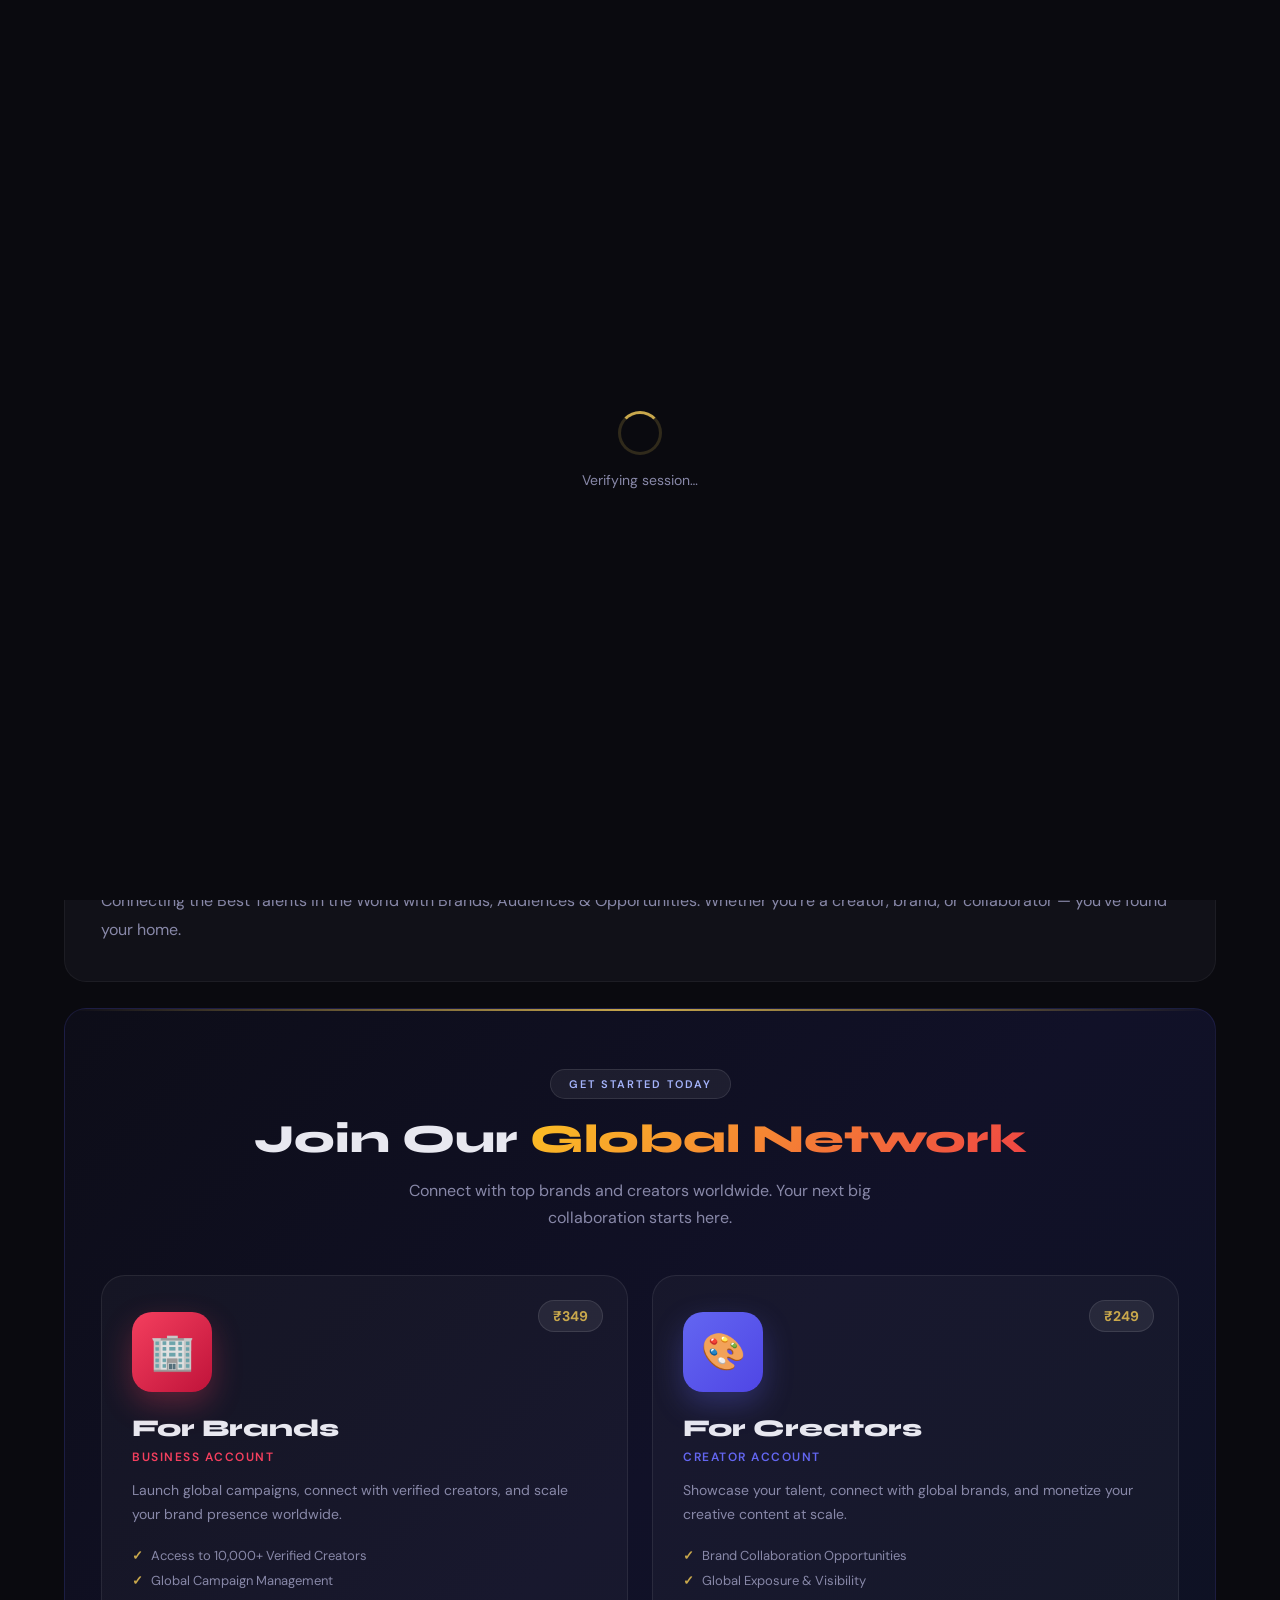
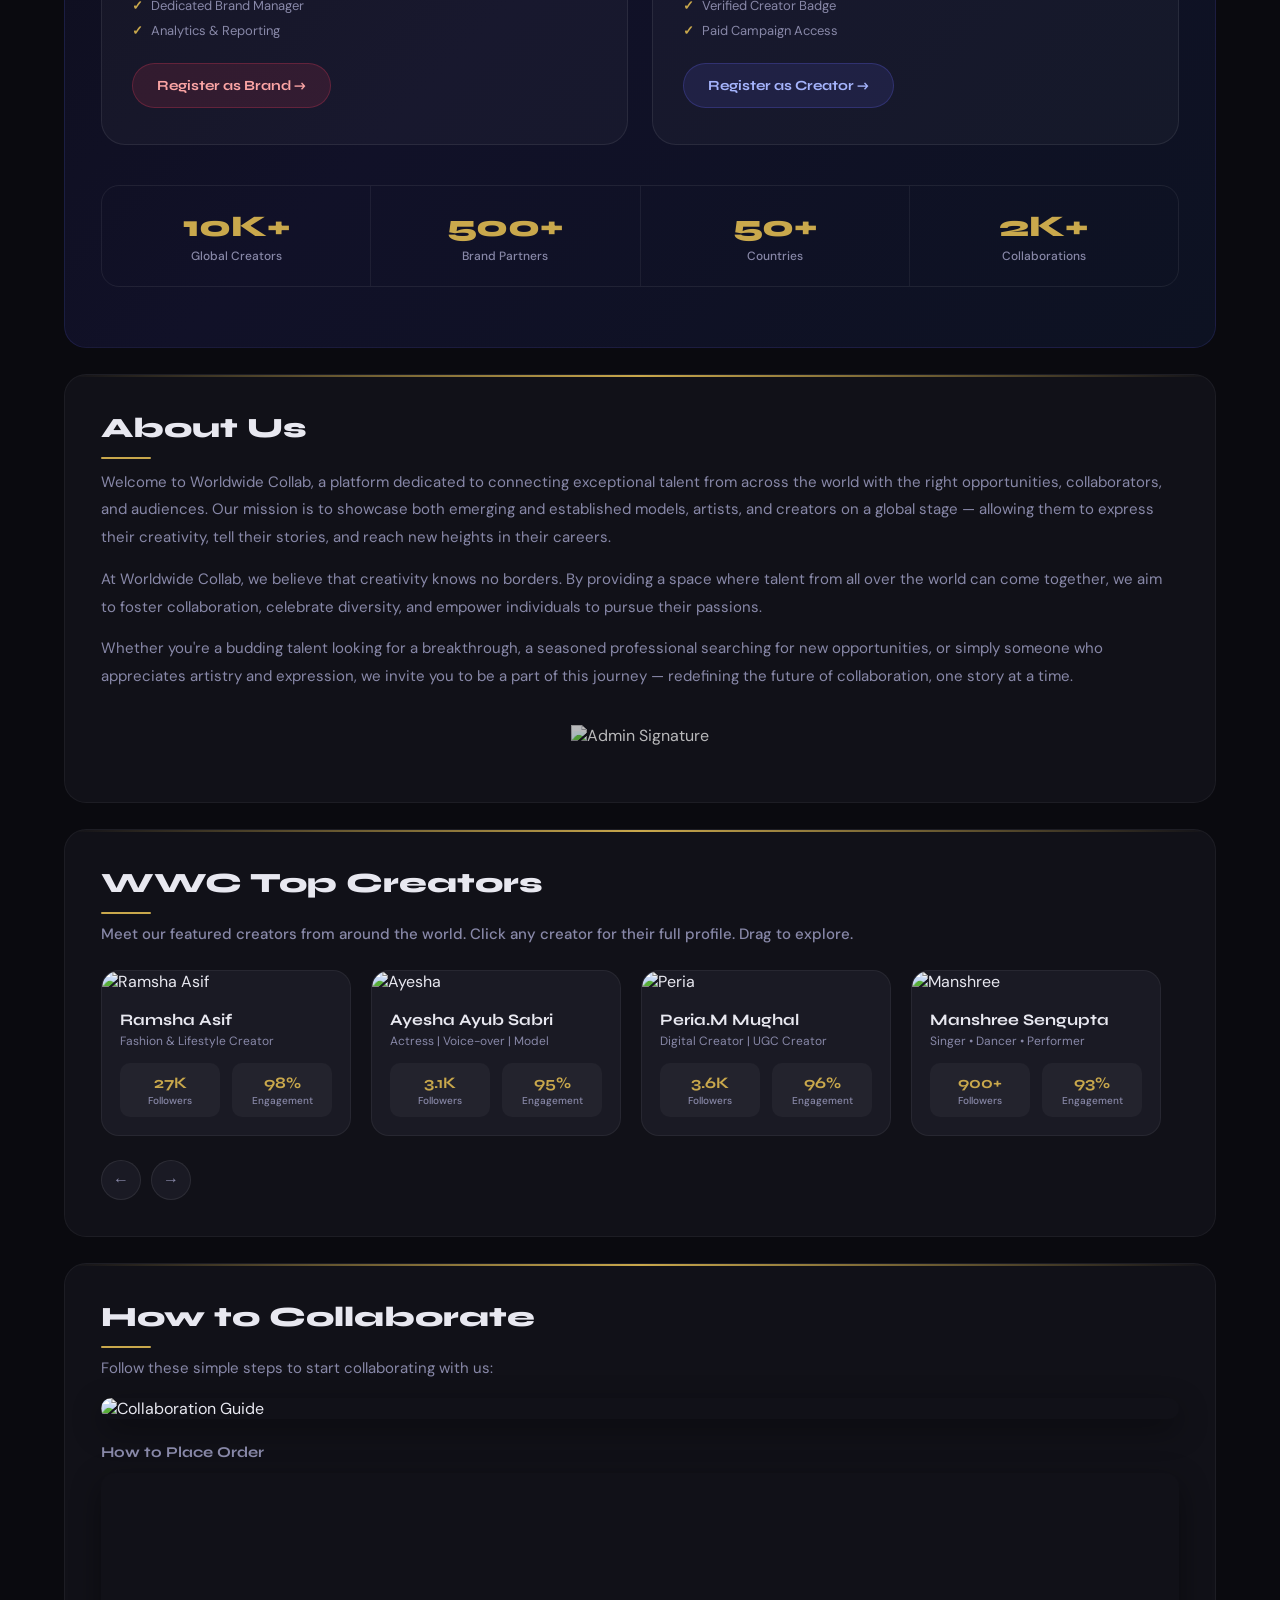
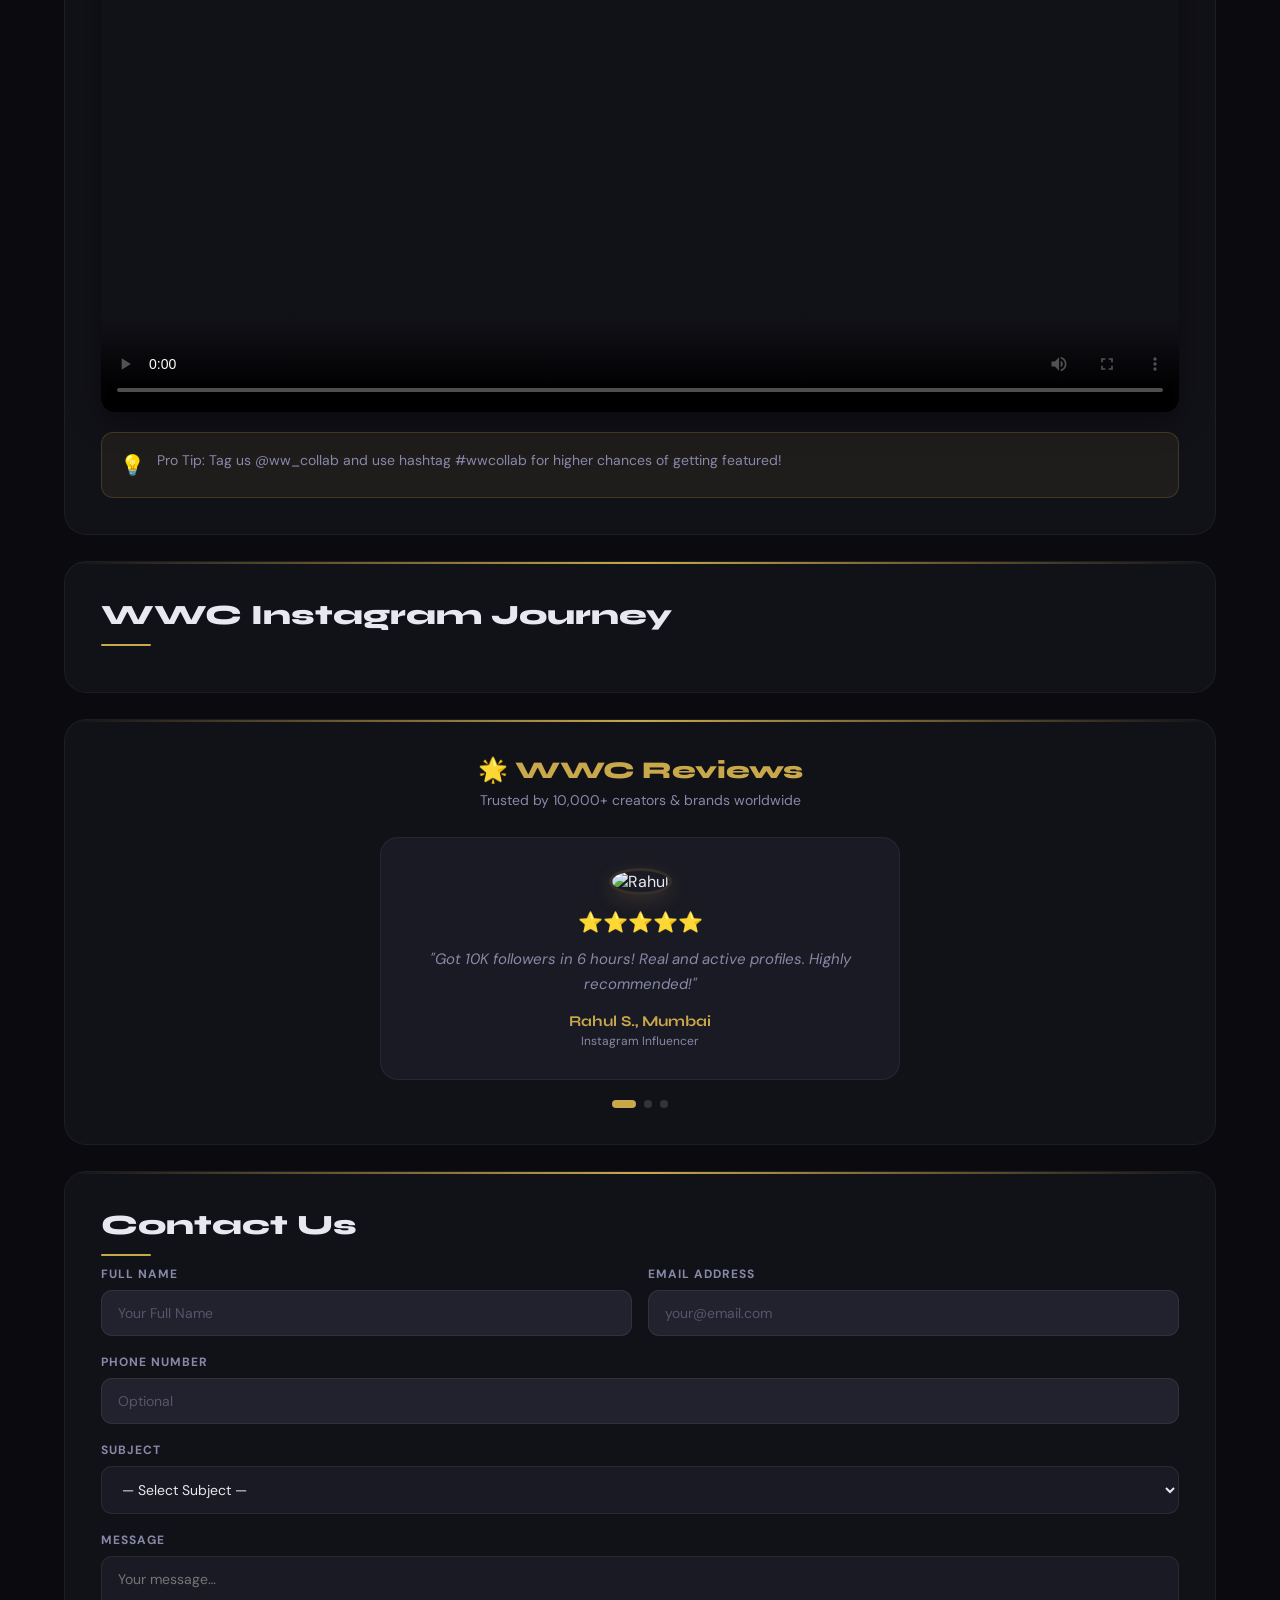
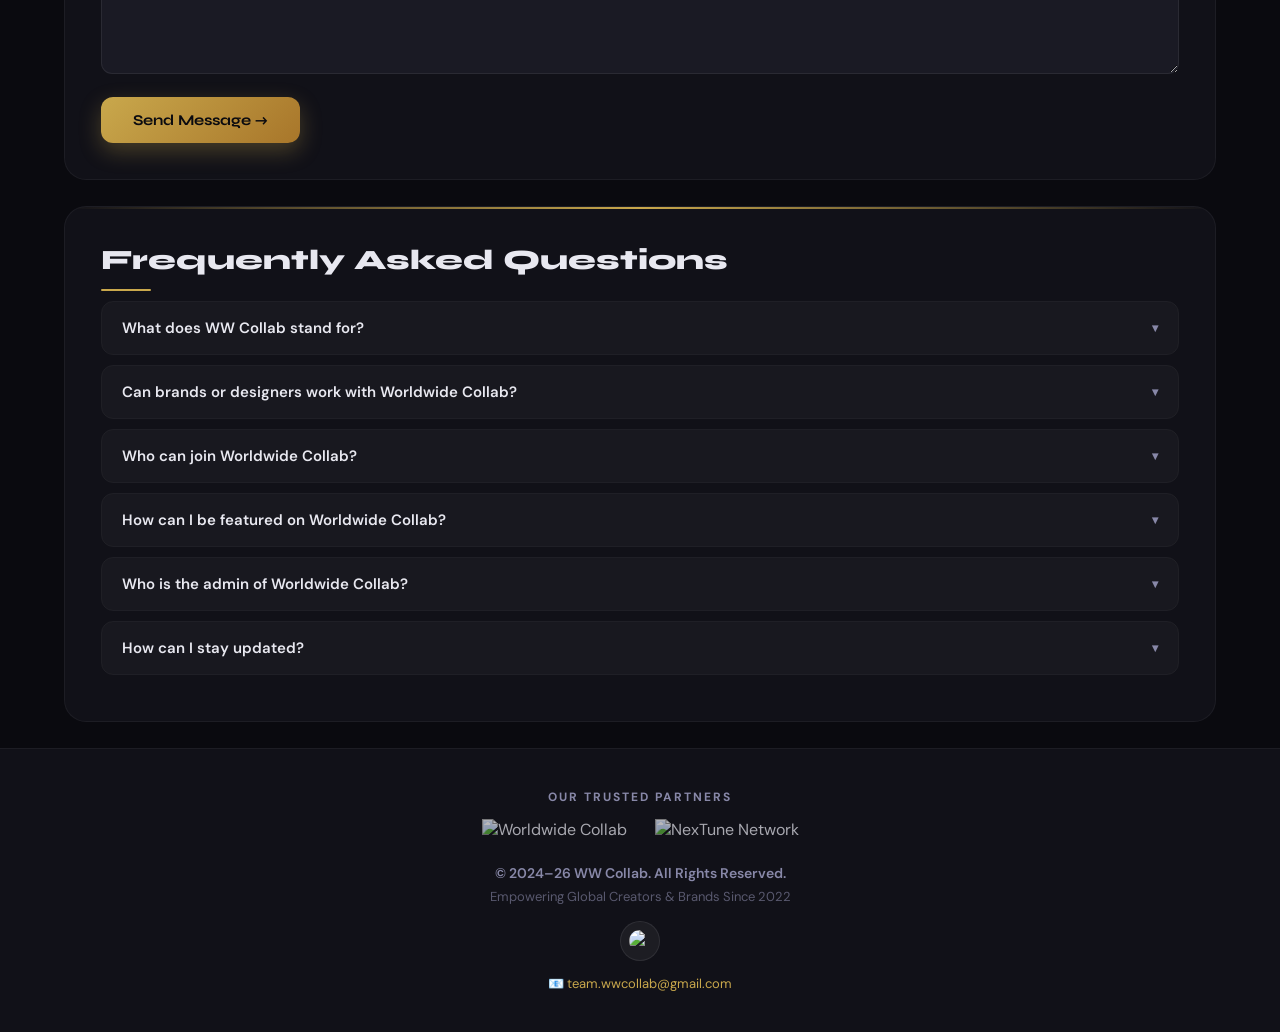
==== commit 54932f66: "Add files via upload" ====
--- a/index.html
+++ b/index.html
@@ -3,2459 +3,896 @@
 <head>
   <meta charset="UTF-8">
   <meta name="viewport" content="width=device-width, initial-scale=1.0">
-  <title>Worldwide Collab - Global Talent Platform</title>
-  <link rel="icon" type="image/x-icon" href="/favicon.ico">
-  <link rel="icon" type="image/png" sizes="16x16" href="/favicon-16x16.png">
-  <link rel="icon" type="image/png" sizes="32x32" href="/favicon-32x32.png">
-  <link rel="apple-touch-icon" sizes="180x180" href="/apple-touch-icon.png">
-  
+  <title>Worldwide Collab – Global Talent Platform</title>
+  <link rel="icon" type="image/png" href="favicon.png">
+  <link href="https://fonts.googleapis.com/css2?family=Syne:wght@400;600;700;800&family=DM+Sans:wght@300;400;500;600&display=swap" rel="stylesheet">
   <style>
-    @import url('https://fonts.googleapis.com/css2?family=Inter:wght@300;400;500;600;700;800;900&display=swap');
-    
-    * {
-      margin: 0;
-      padding: 0;
-      box-sizing: border-box;
+    *,*::before,*::after{margin:0;padding:0;box-sizing:border-box;}
+    :root{
+      --gold:#c9a84c;--gold-light:#e8c96a;--gold-dim:rgba(201,168,76,0.15);
+      --dark:#0a0a0f;--dark2:#111118;--dark3:#1a1a24;--dark4:#22222f;
+      --text:#e8e8f0;--text-dim:#8888a8;--success:#10b981;--danger:#ef4444;
+      --primary:#6366f1;--secondary:#8b5cf6;
     }
-    
-    :root {
-      --primary: #6366f1;
-      --primary-dark: #4f46e5;
-      --secondary: #8b5cf6;
-      --accent: #06b6d4;
-      --dark: #0f172a;
-      --light: #f8fafc;
-      --success: #10b981;
-      --warning: #f59e0b;
-      --danger: #ef4444;
-      --gradient: linear-gradient(135deg, #6366f1 0%, #8b5cf6 50%, #06b6d4 100%);
-      --glass: rgba(255, 255, 255, 0.95);
-      --shadow: 0 25px 50px -12px rgba(0, 0, 0, 0.15);
-      --shadow-sm: 0 4px 6px -1px rgba(0, 0, 0, 0.1);
+    html{scroll-behavior:smooth;}
+    body{font-family:'DM Sans',sans-serif;background:var(--dark);color:var(--text);overflow-x:hidden;padding-top:70px;}
+    body::before{content:'';position:fixed;inset:0;background:radial-gradient(ellipse 50% 40% at 10% 10%,rgba(201,168,76,0.05) 0%,transparent 60%),radial-gradient(ellipse 40% 40% at 90% 90%,rgba(99,102,241,0.04) 0%,transparent 60%);pointer-events:none;z-index:0;}
+
+    /* ===== AUTH OVERLAY ===== */
+    #authOverlay{position:fixed;inset:0;background:var(--dark);z-index:9999;display:flex;align-items:center;justify-content:center;flex-direction:column;gap:16px;}
+    #authOverlay .spin{width:44px;height:44px;border:3px solid rgba(201,168,76,0.2);border-top-color:var(--gold);border-radius:50%;animation:spin 0.8s linear infinite;}
+    #authOverlay p{color:var(--text-dim);font-size:14px;}
+    @keyframes spin{to{transform:rotate(360deg);}}
+
+    /* ===== HEADER ===== */
+    header{
+      position:fixed;top:0;left:0;right:0;z-index:1000;
+      background:rgba(10,10,15,0.85);backdrop-filter:blur(20px);
+      border-bottom:1px solid rgba(201,168,76,0.1);
+      padding:0 28px;height:70px;
+      display:flex;align-items:center;justify-content:space-between;
+      transition:transform 0.4s cubic-bezier(.4,0,.2,1),background 0.3s;
     }
-    
-    html {
-      scroll-behavior: smooth;
-    }
-    
-    body {
-      font-family: 'Inter', sans-serif;
-      line-height: 1.6;
-      color: #1e293b;
-      background: linear-gradient(135deg, #f1f5f9 0%, #e2e8f0 100%);
-      overflow-x: hidden;
-      padding-top: 80px;
-    }
-    
-    /* Photo Updates Slider - TOP SECTION */
-    .photo-updates-section {
-      background: var(--dark);
-      padding: 20px;
-      position: relative;
-      overflow: hidden;
-    }
-    
-    .photo-updates-container {
-      display: flex;
-      gap: 20px;
-      animation: scrollPhotos 30s linear infinite;
-      width: max-content;
-    }
-    
-    .photo-updates-container:hover {
-      animation-play-state: paused;
-    }
-    
-    @keyframes scrollPhotos {
-      0% { transform: translateX(0); }
-      100% { transform: translateX(-50%); }
-    }
-    
-    .photo-slide {
-      flex-shrink: 0;
-      width: 300px;
-      height: 200px;
-      border-radius: 16px;
-      overflow: hidden;
-      position: relative;
-      box-shadow: 0 10px 30px rgba(0,0,0,0.3);
-      border: 3px solid rgba(255,255,255,0.1);
-      transition: transform 0.3s;
-    }
-    
-    .photo-slide:hover {
-      transform: scale(1.05);
-    }
-    
-    .photo-slide img {
-      width: 100%;
-      height: 100%;
-      object-fit: cover;
-    }
-    
-    .photo-slide-overlay {
-      position: absolute;
-      bottom: 0;
-      left: 0;
-      right: 0;
-      background: linear-gradient(to top, rgba(0,0,0,0.8), transparent);
-      padding: 20px;
-      color: white;
-    }
-    
-    .photo-slide-overlay h4 {
-      font-size: 16px;
-      font-weight: 600;
-    }
-    
-    /* Text Updates Ticker */
-    .updates-ticker {
-      background: linear-gradient(90deg, #dc2626, #b91c1c);
-      color: white;
-      padding: 12px 0;
-      overflow: hidden;
-      position: relative;
-      font-weight: 600;
-      font-size: 14px;
-      letter-spacing: 0.5px;
-    }
-    
-    .updates-ticker-content {
-      display: inline-block;
-      white-space: nowrap;
-      animation: tickerScroll 20s linear infinite;
-      padding-left: 100%;
-    }
-    
-    @keyframes tickerScroll {
-      0% { transform: translateX(0); }
-      100% { transform: translateX(-100%); }
-    }
-    
-    /* Header - Auto Hide */
-    header {
-      background: var(--glass);
-      backdrop-filter: blur(20px);
-      -webkit-backdrop-filter: blur(20px);
-      color: var(--dark);
-      display: flex;
-      justify-content: space-between;
-      align-items: center;
-      padding: 15px 30px;
-      box-shadow: var(--shadow-sm);
-      position: fixed;
-      top: 0;
-      left: 0;
-      right: 0;
-      z-index: 1000;
-      transition: transform 0.4s cubic-bezier(0.4, 0, 0.2, 1), background 0.3s;
-      border-bottom: 1px solid rgba(99, 102, 241, 0.1);
-    }
-    
-    header.hidden {
-      transform: translateY(-100%);
-    }
-    
-    header.scrolled {
-      background: rgba(255, 255, 255, 0.98);
-      box-shadow: 0 4px 20px rgba(0,0,0,0.1);
-    }
-    
-    .logo {
-      display: flex;
-      align-items: center;
-      gap: 12px;
-      font-size: 22px;
-      font-weight: 800;
-      background: var(--gradient);
-      -webkit-background-clip: text;
-      -webkit-text-fill-color: transparent;
-      background-clip: text;
-    }
-    
-    .logo img {
-      width: 45px;
-      height: 45px;
-      border-radius: 12px;
-      object-fit: cover;
-      box-shadow: 0 4px 15px rgba(99, 102, 241, 0.3);
-    }
-    
-    .menu-toggle {
-      font-size: 24px;
-      cursor: pointer;
-      display: none;
-      background: var(--gradient);
-      color: white;
-      padding: 10px;
-      border-radius: 12px;
-      transition: all 0.3s;
-      border: none;
-      width: 45px;
-      height: 45px;
-      align-items: center;
-      justify-content: center;
-    }
-    
-    .menu-toggle:hover {
-      transform: scale(1.1);
-      box-shadow: 0 5px 20px rgba(99, 102, 241, 0.4);
-    }
-    
-    nav {
-      display: flex;
-      gap: 8px;
-      align-items: center;
-    }
-    
-    nav a {
-      color: #475569;
-      text-decoration: none;
-      padding: 10px 18px;
-      border-radius: 12px;
-      transition: all 0.3s;
-      font-weight: 600;
-      font-size: 14px;
-      position: relative;
-    }
-    
-    nav a::after {
-      content: '';
-      position: absolute;
-      bottom: 5px;
-      left: 50%;
-      width: 0;
-      height: 2px;
-      background: var(--gradient);
-      transition: all 0.3s;
-      transform: translateX(-50%);
-    }
-    
-    nav a:hover {
-      color: var(--primary);
-      background: rgba(99, 102, 241, 0.1);
-    }
-    
-    nav a:hover::after {
-      width: 60%;
-    }
-    
-    /* Sidebar - Modern Glass Effect */
-    .sidebar-overlay {
-      position: fixed;
-      top: 0;
-      left: 0;
-      width: 100%;
-      height: 100%;
-      background: rgba(0,0,0,0.5);
-      backdrop-filter: blur(4px);
-      z-index: 1999;
-      opacity: 0;
-      visibility: hidden;
-      transition: all 0.3s;
-    }
-    
-    .sidebar-overlay.active {
-      opacity: 1;
-      visibility: visible;
-    }
-    
-    .sidebar {
-      position: fixed;
-      left: 0;
-      top: 0;
-      width: 320px;
-      height: 100%;
-      background: var(--glass);
-      backdrop-filter: blur(20px);
-      -webkit-backdrop-filter: blur(20px);
-      padding: 0;
-      transform: translateX(-100%);
-      transition: transform 0.4s cubic-bezier(0.4, 0, 0.2, 1);
-      z-index: 2000;
-      box-shadow: 10px 0 40px rgba(0,0,0,0.2);
-      display: flex;
-      flex-direction: column;
-      border-right: 1px solid rgba(99, 102, 241, 0.1);
-    }
-    
-    .sidebar.active {
-      transform: translateX(0);
-    }
-    
-    .sidebar-header {
-      padding: 25px;
-      background: var(--gradient);
-      color: white;
-      position: relative;
-    }
-    
-    .sidebar-header h3 {
-      font-size: 20px;
-      font-weight: 700;
-      margin-bottom: 5px;
-    }
-    
-    .sidebar-header p {
-      font-size: 13px;
-      opacity: 0.9;
-    }
-    
-    .close-btn {
-      position: absolute;
-      top: 20px;
-      right: 20px;
-      font-size: 24px;
-      cursor: pointer;
-      background: rgba(255,255,255,0.2);
-      width: 36px;
-      height: 36px;
-      border-radius: 10px;
-      display: flex;
-      align-items: center;
-      justify-content: center;
-      transition: all 0.3s;
-      border: none;
-      color: white;
-    }
-    
-    .close-btn:hover {
-      background: rgba(255,255,255,0.3);
-      transform: rotate(90deg);
-    }
-    
-    .sidebar-content {
-      flex: 1;
-      overflow-y: auto;
-      padding: 20px;
-    }
-    
-    .sidebar-nav {
-      display: flex;
-      flex-direction: column;
-      gap: 8px;
-      margin-bottom: 20px;
-    }
-    
-    .sidebar-nav a {
-      display: flex;
-      align-items: center;
-      gap: 12px;
-      color: #475569;
-      padding: 14px 18px;
-      text-decoration: none;
-      border-radius: 12px;
-      transition: all 0.3s;
-      font-weight: 600;
-      font-size: 15px;
-    }
-    
-    .sidebar-nav a:hover {
-      background: rgba(99, 102, 241, 0.1);
-      color: var(--primary);
-      transform: translateX(5px);
-    }
-    
-    .sidebar-nav a::before {
-      content: '→';
-      opacity: 0;
-      transition: all 0.3s;
-      margin-left: -20px;
-    }
-    
-    .sidebar-nav a:hover::before {
-      opacity: 1;
-      margin-left: 0;
-    }
-    
-    /* Collapsible Sections */
-    .collapsible {
-      background: white;
-      color: #475569;
-      cursor: pointer;
-      padding: 16px 20px;
-      width: 100%;
-      border: none;
-      text-align: left;
-      outline: none;
-      font-size: 15px;
-      font-weight: 600;
-      border-radius: 12px;
-      transition: all 0.3s;
-      display: flex;
-      justify-content: space-between;
-      align-items: center;
-      margin-bottom: 8px;
-      font-family: 'Inter', sans-serif;
-      box-shadow: 0 2px 8px rgba(0,0,0,0.05);
-    }
-    
-    .collapsible:hover {
-      background: rgba(99, 102, 241, 0.1);
-      color: var(--primary);
-    }
-    
-    .collapsible.active {
-      background: var(--gradient);
-      color: white;
-      border-radius: 12px 12px 0 0;
-      margin-bottom: 0;
-    }
-    
-    .collapsible-icon {
-      transition: transform 0.3s;
-      font-size: 18px;
-    }
-    
-    .collapsible.active .collapsible-icon {
-      transform: rotate(180deg);
-    }
-    
-    .collapsible-content {
-      padding: 0;
-      max-height: 0;
-      overflow: hidden;
-      transition: max-height 0.3s ease-out, padding 0.3s;
-      background: white;
-      border-radius: 0 0 12px 12px;
-      margin-bottom: 12px;
-      box-shadow: 0 4px 12px rgba(0,0,0,0.05);
-    }
-    
-    .collapsible-content.show {
-      padding: 20px;
-      max-height: 500px;
-    }
-    
-    .collapsible-content p {
-      color: #64748b;
-      line-height: 1.8;
-      font-size: 14px;
-    }
-    
-    /* Logout Section */
-    .sidebar-footer {
-      padding: 20px;
-      border-top: 1px solid rgba(0,0,0,0.1);
-      background: rgba(0,0,0,0.02);
-    }
-    
-    .logout-btn {
-      width: 100%;
-      padding: 16px;
-      background: linear-gradient(135deg, #ef4444, #dc2626);
-      color: white;
-      border: none;
-      border-radius: 12px;
-      font-size: 16px;
-      font-weight: 700;
-      cursor: pointer;
-      transition: all 0.3s;
-      display: flex;
-      align-items: center;
-      justify-content: center;
-      gap: 10px;
-      font-family: 'Inter', sans-serif;
-    }
-    
-    .logout-btn:hover {
-      transform: translateY(-2px);
-      box-shadow: 0 10px 25px rgba(239, 68, 68, 0.3);
+    header.hidden{transform:translateY(-100%);}
+    .logo{display:flex;align-items:center;gap:12px;text-decoration:none;}
+    .logo img{width:38px;height:38px;border-radius:10px;border:1px solid var(--gold-dim);object-fit:contain;}
+    .logo span{font-family:'Syne',sans-serif;font-size:18px;font-weight:800;color:var(--text);}
+    .logo .dot{color:var(--gold);}
+    nav{display:flex;align-items:center;gap:4px;}
+    nav a{color:var(--text-dim);text-decoration:none;padding:8px 14px;border-radius:8px;font-size:13px;font-weight:600;transition:all 0.25s;}
+    nav a:hover{color:var(--text);background:rgba(255,255,255,0.06);}
+    nav a.register-link{background:linear-gradient(135deg,#f43f5e,#c0133a);color:white;padding:8px 18px;border-radius:20px;}
+    nav a.register-link:hover{transform:translateY(-1px);box-shadow:0 6px 18px rgba(244,63,94,0.35);}
+    .menu-btn{display:none;background:rgba(255,255,255,0.06);border:1px solid rgba(255,255,255,0.08);color:var(--text);width:40px;height:40px;border-radius:10px;font-size:20px;cursor:pointer;align-items:center;justify-content:center;transition:all 0.3s;}
+    .menu-btn:hover{background:rgba(201,168,76,0.1);border-color:rgba(201,168,76,0.3);color:var(--gold);}
+    @media(max-width:768px){nav{display:none;}.menu-btn{display:flex;}}
+
+    /* ===== TICKER ===== */
+    .ticker-bar{background:linear-gradient(90deg,#c0133a,#f43f5e);padding:9px 0;overflow:hidden;position:relative;z-index:999;}
+    .ticker-content{display:inline-block;white-space:nowrap;animation:ticker 22s linear infinite;padding-left:100%;font-size:13px;font-weight:600;letter-spacing:0.5px;}
+    @keyframes ticker{from{transform:translateX(0);}to{transform:translateX(-100%);}}
+
+    /* ===== SIDEBAR ===== */
+    .sb-overlay{position:fixed;inset:0;background:rgba(0,0,0,0.6);backdrop-filter:blur(6px);z-index:1998;opacity:0;visibility:hidden;transition:all 0.3s;}
+    .sb-overlay.active{opacity:1;visibility:visible;}
+    .sidebar{position:fixed;left:0;top:0;width:300px;height:100%;background:var(--dark2);border-right:1px solid rgba(201,168,76,0.1);z-index:1999;transform:translateX(-100%);transition:transform 0.4s cubic-bezier(.4,0,.2,1);display:flex;flex-direction:column;}
+    .sidebar.active{transform:translateX(0);}
+    .sidebar::before{content:'';position:absolute;top:0;left:0;right:0;height:2px;background:linear-gradient(90deg,transparent,var(--gold),transparent);}
+    .sb-head{padding:24px;background:linear-gradient(135deg,rgba(201,168,76,0.1),rgba(99,102,241,0.08));display:flex;flex-direction:column;}
+    .sb-head img{width:48px;height:48px;border-radius:12px;border:1.5px solid var(--gold-dim);object-fit:contain;margin-bottom:10px;}
+    .sb-head h3{font-family:'Syne',sans-serif;font-size:16px;font-weight:800;color:var(--text);margin-bottom:3px;}
+    .sb-head p{color:var(--text-dim);font-size:12px;}
+    .sb-close{position:absolute;top:16px;right:16px;background:rgba(255,255,255,0.06);border:none;color:var(--text-dim);width:32px;height:32px;border-radius:8px;cursor:pointer;font-size:16px;transition:all 0.3s;display:flex;align-items:center;justify-content:center;}
+    .sb-close:hover{color:var(--danger);background:rgba(239,68,68,0.1);}
+    .sb-body{flex:1;overflow-y:auto;padding:16px;}
+    .sb-nav{display:flex;flex-direction:column;gap:4px;margin-bottom:16px;}
+    .sb-nav a{display:flex;align-items:center;gap:12px;color:var(--text-dim);text-decoration:none;padding:12px 14px;border-radius:10px;font-size:14px;font-weight:600;transition:all 0.25s;}
+    .sb-nav a:hover{background:rgba(255,255,255,0.05);color:var(--text);transform:translateX(4px);}
+    .sb-nav a.reg{background:rgba(244,63,94,0.1);color:#fca5a5;border:1px solid rgba(244,63,94,0.2);}
+    .sb-collapsible{width:100%;background:rgba(255,255,255,0.04);border:1px solid rgba(255,255,255,0.06);color:var(--text-dim);padding:12px 14px;border-radius:10px;cursor:pointer;font-family:'DM Sans',sans-serif;font-size:14px;font-weight:600;display:flex;justify-content:space-between;align-items:center;margin-bottom:6px;transition:all 0.3s;}
+    .sb-collapsible:hover{background:rgba(201,168,76,0.08);color:var(--text);border-color:rgba(201,168,76,0.2);}
+    .sb-collapsible.open{background:rgba(201,168,76,0.1);color:var(--gold);border-color:rgba(201,168,76,0.3);}
+    .sb-caret{transition:transform 0.3s;font-size:12px;}
+    .sb-collapsible.open .sb-caret{transform:rotate(180deg);}
+    .sb-panel{max-height:0;overflow:hidden;transition:max-height 0.35s ease;background:rgba(255,255,255,0.02);border-radius:0 0 10px 10px;margin-bottom:8px;}
+    .sb-panel.open{max-height:300px;}
+    .sb-panel p{padding:14px;font-size:13px;color:var(--text-dim);line-height:1.7;}
+    .sb-panel button{margin:0 14px 14px;width:calc(100% - 28px);padding:12px;background:rgba(239,68,68,0.12);border:1px solid rgba(239,68,68,0.25);color:#fca5a5;border-radius:10px;cursor:pointer;font-weight:700;font-size:13px;font-family:'DM Sans',sans-serif;transition:all 0.3s;}
+    .sb-panel button:hover{background:rgba(239,68,68,0.2);}
+    .sb-foot{padding:16px;border-top:1px solid rgba(255,255,255,0.05);}
+    .logout-btn{width:100%;padding:13px;background:rgba(239,68,68,0.1);border:1px solid rgba(239,68,68,0.2);color:#fca5a5;border-radius:11px;font-family:'Syne',sans-serif;font-weight:700;font-size:14px;cursor:pointer;display:flex;align-items:center;justify-content:center;gap:8px;transition:all 0.3s;}
+    .logout-btn:hover{background:rgba(239,68,68,0.2);transform:translateY(-1px);}
+
+    /* ===== MAIN CONTENT ===== */
+    .main{max-width:1200px;margin:0 auto;padding:30px 24px 0;position:relative;z-index:1;}
+    section{background:var(--dark2);border:1px solid rgba(255,255,255,0.05);border-radius:22px;padding:36px;margin-bottom:26px;position:relative;overflow:hidden;}
+    section::before{content:'';position:absolute;top:0;left:0;right:0;height:2px;background:linear-gradient(90deg,transparent,var(--gold),transparent);}
+    .sec-title{font-family:'Syne',sans-serif;font-size:28px;font-weight:800;color:var(--text);margin-bottom:10px;padding-bottom:14px;position:relative;}
+    .sec-title::after{content:'';position:absolute;bottom:0;left:0;width:50px;height:2px;background:var(--gold);border-radius:2px;}
+    .sec-sub{color:var(--text-dim);font-size:15px;font-weight:500;margin-bottom:26px;}
+
+    /* ===== PLATFORM CARDS ===== */
+    .platform-grid{display:grid;grid-template-columns:repeat(auto-fill,minmax(140px,1fr));gap:16px;margin:24px 0;}
+    .platform-card{background:var(--dark3);border:1px solid rgba(255,255,255,0.06);border-radius:18px;padding:22px 12px;text-align:center;cursor:pointer;transition:all 0.35s;position:relative;overflow:hidden;}
+    .platform-card::before{content:'';position:absolute;inset:0;background:linear-gradient(135deg,var(--gold),#a8762a);opacity:0;transition:opacity 0.3s;z-index:0;}
+    .platform-card:hover::before,.platform-card.active::before{opacity:1;}
+    .platform-card:hover,.platform-card.active{transform:translateY(-6px);box-shadow:0 16px 40px rgba(201,168,76,0.2);border-color:var(--gold);}
+    .platform-card>*{position:relative;z-index:1;}
+    .platform-card:hover h3,.platform-card.active h3,.platform-card:hover p,.platform-card.active p{color:#0a0a0f!important;}
+    .platform-card img{width:44px;height:44px;object-fit:contain;margin-bottom:10px;transition:transform 0.3s;}
+    .platform-card:hover img{transform:scale(1.1);}
+    .platform-card h3{font-size:14px;color:var(--text);margin-bottom:4px;font-weight:700;transition:color 0.3s;}
+    .platform-card p{font-size:11px;color:var(--text-dim);transition:color 0.3s;font-weight:500;}
+
+    /* ===== SERVICE SELECTOR ===== */
+    .service-box{background:var(--dark3);border:1px solid rgba(201,168,76,0.15);border-radius:16px;padding:28px;margin-top:20px;display:none;}
+    .service-box.show{display:block;animation:fadeIn 0.4s;}
+    @keyframes fadeIn{from{opacity:0;transform:translateY(8px);}to{opacity:1;transform:translateY(0);}}
+    .form-group{margin-bottom:18px;}
+    .form-group label{display:block;font-size:12px;font-weight:700;color:var(--text-dim);letter-spacing:1px;text-transform:uppercase;margin-bottom:8px;}
+    .form-group input,.form-group select{width:100%;padding:13px 16px;background:var(--dark4);border:1px solid rgba(255,255,255,0.07);border-radius:11px;font-size:14px;font-family:'DM Sans',sans-serif;color:var(--text);outline:none;transition:border-color 0.3s;}
+    .form-group input:focus,.form-group select:focus{border-color:var(--gold);box-shadow:0 0 0 3px rgba(201,168,76,0.1);}
+    .form-group input::placeholder{color:rgba(136,136,168,0.5);}
+    .form-group select option{background:var(--dark3);}
+    .price-card{background:linear-gradient(135deg,rgba(201,168,76,0.12),rgba(201,168,76,0.05));border:1px solid rgba(201,168,76,0.25);border-radius:14px;padding:20px;text-align:center;margin:16px 0;display:none;}
+    .price-card h4{color:var(--text-dim);font-size:12px;letter-spacing:2px;text-transform:uppercase;margin-bottom:8px;}
+    .price-card .price{font-family:'Syne',sans-serif;font-size:38px;font-weight:800;color:var(--gold);}
+    .btn-proceed{width:100%;padding:14px;background:linear-gradient(135deg,var(--gold),#a8762a);color:#0a0a0f;border:none;border-radius:12px;font-family:'Syne',sans-serif;font-weight:700;font-size:15px;cursor:pointer;transition:all 0.3s;box-shadow:0 8px 22px rgba(201,168,76,0.3);display:none;}
+    .btn-proceed:hover{transform:translateY(-2px);box-shadow:0 12px 30px rgba(201,168,76,0.4);}
+    .order-success-msg{background:rgba(16,185,129,0.1);border:1px solid rgba(16,185,129,0.25);color:#6ee7b7;padding:14px;border-radius:11px;text-align:center;font-weight:600;margin-bottom:16px;display:none;}
+
+    /* ===== SUPPORT CARD ===== */
+    .support-card{background:linear-gradient(135deg,rgba(99,102,241,0.1),rgba(139,92,246,0.08));border:1px solid rgba(99,102,241,0.2);border-radius:14px;padding:20px 24px;margin-top:20px;display:flex;align-items:center;gap:16px;cursor:pointer;transition:all 0.3s;}
+    .support-card:hover{background:linear-gradient(135deg,rgba(99,102,241,0.18),rgba(139,92,246,0.14));transform:translateY(-2px);}
+    .support-card .icon{font-size:28px;flex-shrink:0;}
+    .support-card h4{font-family:'Syne',sans-serif;font-size:15px;font-weight:700;color:var(--text);margin-bottom:3px;}
+    .support-card p{font-size:13px;color:var(--text-dim);}
+
+    /* ===== HOME SECTION ===== */
+    #home p{color:var(--text-dim);font-size:16px;line-height:1.8;margin-top:12px;}
+
+    /* ===== REGISTER SECTION ===== */
+    #register{background:linear-gradient(135deg,#0d0d18 0%,#111128 50%,#0d1222 100%);border-color:rgba(99,102,241,0.15);padding:60px 36px;}
+    .reg-header{text-align:center;margin-bottom:44px;}
+    .reg-tag{display:inline-block;background:rgba(255,255,255,0.06);border:1px solid rgba(255,255,255,0.1);padding:7px 18px;border-radius:50px;font-size:11px;color:#a5b4fc;letter-spacing:2px;text-transform:uppercase;font-weight:600;margin-bottom:16px;}
+    .reg-header h2{font-family:'Syne',sans-serif;font-size:40px;font-weight:800;color:var(--text);margin-bottom:14px;line-height:1.2;}
+    .reg-header h2 span{background:linear-gradient(135deg,#fbbf24,#ef4444);-webkit-background-clip:text;-webkit-text-fill-color:transparent;background-clip:text;}
+    .reg-header p{color:var(--text-dim);font-size:16px;max-width:500px;margin:0 auto;line-height:1.7;}
+    .reg-grid{display:grid;grid-template-columns:repeat(auto-fit,minmax(300px,1fr));gap:24px;margin-bottom:40px;}
+    .reg-card{background:rgba(255,255,255,0.03);border:1px solid rgba(255,255,255,0.08);border-radius:24px;padding:36px 30px;text-decoration:none;display:block;transition:all 0.4s cubic-bezier(.175,.885,.32,1.275);position:relative;overflow:hidden;}
+    .reg-card:hover{transform:translateY(-8px);}
+    .reg-card.brand:hover{border-color:rgba(244,63,94,0.5);box-shadow:0 30px 60px -15px rgba(244,63,94,0.2);}
+    .reg-card.creator:hover{border-color:rgba(99,102,241,0.5);box-shadow:0 30px 60px -15px rgba(99,102,241,0.2);}
+    .reg-icon{width:80px;height:80px;border-radius:20px;display:flex;align-items:center;justify-content:center;font-size:36px;margin-bottom:22px;position:relative;}
+    .reg-card.brand .reg-icon{background:linear-gradient(135deg,#f43f5e,#c0133a);box-shadow:0 12px 30px rgba(244,63,94,0.3);}
+    .reg-card.creator .reg-icon{background:linear-gradient(135deg,#6366f1,#4f46e5);box-shadow:0 12px 30px rgba(99,102,241,0.3);}
+    .reg-card h3{font-family:'Syne',sans-serif;font-size:24px;font-weight:800;color:var(--text);margin-bottom:6px;}
+    .reg-card .tag{font-size:12px;font-weight:600;letter-spacing:1.5px;text-transform:uppercase;margin-bottom:14px;}
+    .reg-card.brand .tag{color:#f43f5e;}
+    .reg-card.creator .tag{color:#6366f1;}
+    .reg-card p{color:var(--text-dim);font-size:14px;line-height:1.7;margin-bottom:20px;}
+    .reg-feats{display:flex;flex-direction:column;gap:8px;margin-bottom:24px;}
+    .reg-feat{font-size:13px;color:var(--text-dim);display:flex;align-items:center;gap:8px;}
+    .reg-feat::before{content:'✓';color:var(--gold);font-weight:700;}
+    .reg-price{position:absolute;top:24px;right:24px;background:rgba(255,255,255,0.07);border:1px solid rgba(255,255,255,0.1);border-radius:50px;padding:6px 14px;font-size:14px;font-weight:700;color:var(--gold);}
+    .reg-cta{display:inline-flex;align-items:center;gap:8px;padding:13px 24px;border-radius:50px;font-family:'Syne',sans-serif;font-weight:700;font-size:14px;transition:all 0.3s;}
+    .reg-card.brand .reg-cta{background:rgba(244,63,94,0.12);color:#fca5a5;border:1px solid rgba(244,63,94,0.25);}
+    .reg-card.creator .reg-cta{background:rgba(99,102,241,0.12);color:#a5b4fc;border:1px solid rgba(99,102,241,0.25);}
+    .reg-card:hover .reg-cta{background:rgba(255,255,255,0.1);}
+    .reg-stats{display:flex;justify-content:center;gap:0;flex-wrap:wrap;border:1px solid rgba(255,255,255,0.07);border-radius:18px;overflow:hidden;}
+    .reg-stat{flex:1;min-width:120px;padding:22px 20px;text-align:center;border-right:1px solid rgba(255,255,255,0.06);}
+    .reg-stat:last-child{border-right:none;}
+    .reg-stat-n{font-family:'Syne',sans-serif;font-size:30px;font-weight:800;color:var(--gold);}
+    .reg-stat-l{color:var(--text-dim);font-size:12px;font-weight:500;margin-top:4px;}
+
+    /* ===== ABOUT ===== */
+    #about p{color:var(--text-dim);font-size:15px;line-height:1.85;margin-bottom:14px;}
+
+    /* ===== TOP CREATORS ===== */
+    .creators-wrap{position:relative;}
+    .creators-scroll{display:flex;gap:20px;overflow-x:auto;scroll-behavior:smooth;cursor:grab;padding-bottom:8px;scrollbar-width:none;}
+    .creators-scroll::-webkit-scrollbar{display:none;}
+    .creators-scroll.grabbing{cursor:grabbing;}
+    .creator-card{flex-shrink:0;width:250px;background:var(--dark3);border:1px solid rgba(255,255,255,0.06);border-radius:18px;overflow:hidden;cursor:pointer;transition:all 0.3s;}
+    .creator-card:hover{transform:translateY(-6px);border-color:rgba(201,168,76,0.3);box-shadow:0 16px 40px rgba(0,0,0,0.4);}
+    .creator-card img{width:100%;height:200px;object-fit:cover;}
+    .creator-info{padding:18px;}
+    .creator-info h3{font-family:'Syne',sans-serif;font-size:16px;font-weight:700;color:var(--text);margin-bottom:4px;}
+    .creator-info p{color:var(--text-dim);font-size:12px;margin-bottom:14px;}
+    .creator-stats{display:flex;gap:12px;}
+    .c-stat{flex:1;background:rgba(255,255,255,0.04);border-radius:10px;padding:10px 8px;text-align:center;}
+    .c-stat-n{font-family:'Syne',sans-serif;font-size:16px;font-weight:700;color:var(--gold);}
+    .c-stat-l{font-size:10px;color:var(--text-dim);font-weight:500;margin-top:2px;}
+    .carousel-controls{display:flex;gap:10px;margin-top:16px;}
+    .carousel-btn{background:var(--dark3);border:1px solid rgba(255,255,255,0.08);color:var(--text-dim);width:40px;height:40px;border-radius:50%;cursor:pointer;font-size:16px;transition:all 0.3s;display:flex;align-items:center;justify-content:center;}
+    .carousel-btn:hover{background:rgba(201,168,76,0.12);border-color:rgba(201,168,76,0.3);color:var(--gold);}
+
+    /* ===== COLLABORATE ===== */
+    #collaborate p{color:var(--text-dim);font-size:15px;margin-bottom:20px;}
+    .collab-img{width:100%;border-radius:14px;box-shadow:0 10px 30px rgba(0,0,0,0.4);margin-bottom:24px;display:block;}
+    .collab-sub{font-family:'Syne',sans-serif;font-size:17px;font-weight:700;color:var(--primary);margin-bottom:12px!important;}
+    .video-wrap{border-radius:14px;overflow:hidden;box-shadow:0 10px 30px rgba(0,0,0,0.4);margin-bottom:20px;}
+    .video-wrap video{width:100%;display:block;}
+    .pro-tip{background:rgba(201,168,76,0.08);border:1px solid rgba(201,168,76,0.2);border-radius:12px;padding:16px 18px;display:flex;align-items:flex-start;gap:12px;font-size:14px;color:var(--text-dim);line-height:1.6;}
+    .pro-tip .ti{font-size:20px;flex-shrink:0;}
+
+    /* ===== INSTAGRAM ===== */
+    #instagram{overflow:visible;}
+
+    /* ===== TESTIMONIALS ===== */
+    .testimonials-section{background:var(--dark2);}
+    .testi-header{text-align:center;margin-bottom:28px;}
+    .testi-header h2{font-family:'Syne',sans-serif;font-size:24px;font-weight:800;color:var(--gold);}
+    .testi-header p{color:var(--text-dim);font-size:14px;margin-top:6px;}
+    .testi-slider{position:relative;}
+    .testi-slide{display:none;}
+    .testi-slide.active{display:block;animation:fadeIn 0.5s;}
+    .testi-card{background:var(--dark3);border:1px solid rgba(255,255,255,0.06);border-radius:18px;padding:30px;text-align:center;max-width:520px;margin:0 auto;}
+    .testi-avatar{width:72px;height:72px;border-radius:50%;border:3px solid var(--gold-dim);margin:0 auto 14px;object-fit:cover;box-shadow:0 6px 20px rgba(201,168,76,0.15);}
+    .testi-stars{color:#fbbf24;font-size:20px;margin-bottom:12px;}
+    .testi-text{color:var(--text-dim);font-size:15px;line-height:1.7;font-style:italic;margin-bottom:14px;}
+    .testi-name{color:var(--gold);font-weight:700;font-size:15px;font-family:'Syne',sans-serif;}
+    .testi-role{color:var(--text-dim);font-size:12px;margin-top:3px;}
+    .testi-dots{display:flex;justify-content:center;gap:8px;margin-top:20px;}
+    .testi-dot{width:8px;height:8px;border-radius:50%;border:none;background:rgba(255,255,255,0.15);cursor:pointer;transition:all 0.3s;}
+    .testi-dot.active{background:var(--gold);width:24px;border-radius:4px;}
+
+    /* ===== CONTACT ===== */
+    .form-row{display:grid;grid-template-columns:1fr 1fr;gap:16px;}
+    @media(max-width:600px){.form-row{grid-template-columns:1fr;}}
+    .contact-success{background:rgba(16,185,129,0.1);border:1px solid rgba(16,185,129,0.25);color:#6ee7b7;padding:14px;border-radius:11px;text-align:center;font-weight:600;margin-bottom:16px;display:none;}
+    .btn-send{padding:14px 32px;background:linear-gradient(135deg,var(--gold),#a8762a);color:#0a0a0f;border:none;border-radius:12px;font-family:'Syne',sans-serif;font-weight:700;font-size:15px;cursor:pointer;transition:all 0.3s;box-shadow:0 8px 22px rgba(201,168,76,0.3);}
+    .btn-send:hover{transform:translateY(-2px);box-shadow:0 12px 30px rgba(201,168,76,0.4);}
+
+    /* ===== FAQS ===== */
+    .faq-item{border:1px solid rgba(255,255,255,0.06);border-radius:12px;margin-bottom:10px;overflow:hidden;transition:border-color 0.3s;}
+    .faq-item:hover{border-color:rgba(201,168,76,0.2);}
+    .faq-q{width:100%;background:rgba(255,255,255,0.03);border:none;color:var(--text);padding:16px 20px;font-size:15px;font-weight:600;font-family:'DM Sans',sans-serif;text-align:left;cursor:pointer;display:flex;justify-content:space-between;align-items:center;gap:12px;transition:background 0.3s;}
+    .faq-q:hover{background:rgba(255,255,255,0.06);}
+    .faq-q.active{background:rgba(201,168,76,0.08);color:var(--gold);}
+    .faq-caret{font-size:12px;flex-shrink:0;transition:transform 0.3s;color:var(--text-dim);}
+    .faq-q.active .faq-caret{transform:rotate(180deg);color:var(--gold);}
+    .faq-a{max-height:0;overflow:hidden;transition:max-height 0.3s ease,padding 0.3s;}
+    .faq-a.open{max-height:200px;padding:14px 20px;}
+    .faq-a p{color:var(--text-dim);font-size:14px;line-height:1.7;}
+    .faq-a a{color:var(--gold);}
+
+    /* ===== ADMIN SIGNATURE ===== */
+    .admin-sig{text-align:center;padding:20px;}
+    .admin-sig img{max-width:160px;opacity:0.7;filter:brightness(1.2);}
+
+    /* ===== FOOTER ===== */
+    footer{background:var(--dark2);border-top:1px solid rgba(255,255,255,0.05);padding:40px 24px;margin-top:26px;text-align:center;}
+    .partners{margin-bottom:24px;}
+    .partners h4{color:var(--text-dim);font-size:12px;letter-spacing:2px;text-transform:uppercase;margin-bottom:14px;}
+    .partners img{height:36px;object-fit:contain;margin:0 12px;opacity:0.7;transition:opacity 0.3s;}
+    .partners img:hover{opacity:1;}
+    .footer-copy{color:var(--text-dim);font-size:14px;font-weight:600;margin-bottom:6px;}
+    .footer-tag{color:rgba(136,136,168,0.6);font-size:13px;margin-bottom:16px;}
+    .social-links{display:flex;justify-content:center;gap:12px;margin-bottom:14px;}
+    .social-links a{display:flex;align-items:center;justify-content:center;width:40px;height:40px;border-radius:50%;background:rgba(255,255,255,0.05);border:1px solid rgba(255,255,255,0.08);transition:all 0.3s;}
+    .social-links a:hover{background:rgba(201,168,76,0.12);border-color:rgba(201,168,76,0.3);}
+    .social-links img{width:22px;height:22px;border-radius:50%;object-fit:cover;}
+    .footer-email{color:var(--text-dim);font-size:13px;}
+    .footer-email a{color:var(--gold);text-decoration:none;}
+
+    /* ===== MODALS ===== */
+    .modal-bg{position:fixed;inset:0;background:rgba(0,0,0,0.7);backdrop-filter:blur(8px);z-index:2000;display:none;align-items:center;justify-content:center;padding:20px;}
+    .modal-bg.open{display:flex;}
+    .modal-box{background:var(--dark2);border:1px solid rgba(255,255,255,0.08);border-radius:22px;padding:36px;width:100%;max-width:520px;position:relative;max-height:90vh;overflow-y:auto;}
+    .modal-box::before{content:'';position:absolute;top:0;left:0;right:0;height:2px;background:linear-gradient(90deg,transparent,var(--gold),transparent);}
+    .modal-close{position:absolute;top:16px;right:16px;background:rgba(255,255,255,0.06);border:none;color:var(--text-dim);width:32px;height:32px;border-radius:8px;cursor:pointer;font-size:18px;transition:all 0.3s;display:flex;align-items:center;justify-content:center;}
+    .modal-close:hover{background:rgba(239,68,68,0.1);color:var(--danger);}
+    .modal-title{font-family:'Syne',sans-serif;font-size:20px;font-weight:800;color:var(--text);margin-bottom:8px;}
+    .modal-sub{color:var(--text-dim);font-size:14px;margin-bottom:22px;}
+    .modal-box .form-group label{color:var(--text-dim);}
+    .btn-modal-submit{width:100%;padding:14px;background:linear-gradient(135deg,var(--danger),#c0133a);color:white;border:none;border-radius:12px;font-family:'Syne',sans-serif;font-weight:700;font-size:15px;cursor:pointer;transition:all 0.3s;margin-top:6px;}
+    .btn-modal-submit:hover{transform:translateY(-2px);box-shadow:0 10px 25px rgba(239,68,68,0.3);}
+
+    /* Creator modal */
+    .creator-modal-box{max-width:460px;}
+    .cm-avatar{width:120px;height:120px;border-radius:50%;border:4px solid var(--gold-dim);object-fit:cover;margin:0 auto 16px;display:block;box-shadow:0 8px 25px rgba(201,168,76,0.2);}
+    .cm-name{font-family:'Syne',sans-serif;font-size:24px;font-weight:800;color:var(--text);text-align:center;margin-bottom:4px;}
+    .cm-sub{text-align:center;color:var(--text-dim);font-size:14px;margin-bottom:20px;}
+    .cm-stats{display:grid;grid-template-columns:1fr 1fr;gap:12px;margin-bottom:18px;}
+    .cm-stat{background:var(--dark3);border-radius:12px;padding:18px;text-align:center;}
+    .cm-stat-n{font-family:'Syne',sans-serif;font-size:26px;font-weight:800;color:var(--gold);}
+    .cm-stat-l{color:var(--text-dim);font-size:12px;margin-top:3px;}
+    .cm-about{background:var(--dark3);border-radius:12px;padding:18px;margin-bottom:16px;}
+    .cm-about h4{color:var(--gold);font-family:'Syne',sans-serif;font-size:14px;font-weight:700;margin-bottom:8px;}
+    .cm-about p{color:var(--text-dim);font-size:13px;line-height:1.7;}
+    .btn-collab{width:100%;padding:14px;background:linear-gradient(135deg,var(--gold),#a8762a);color:#0a0a0f;border:none;border-radius:12px;font-family:'Syne',sans-serif;font-weight:700;font-size:15px;cursor:pointer;transition:all 0.3s;}
+    .btn-collab:hover{transform:translateY(-2px);}
+
+    /* Photo slider */
+    .photo-section{background:var(--dark);padding:18px;overflow:hidden;}
+    .photo-track{display:flex;gap:16px;animation:photoScroll 30s linear infinite;width:max-content;}
+    .photo-track:hover{animation-play-state:paused;}
+    @keyframes photoScroll{0%{transform:translateX(0);}100%{transform:translateX(-50%);}}
+    .photo-slide{flex-shrink:0;width:270px;height:180px;border-radius:14px;overflow:hidden;border:1px solid rgba(255,255,255,0.07);position:relative;}
+    .photo-slide img{width:100%;height:100%;object-fit:cover;}
+    .photo-caption{position:absolute;bottom:0;left:0;right:0;background:linear-gradient(to top,rgba(0,0,0,0.8),transparent);padding:16px;color:white;font-size:14px;font-weight:600;}
+
+    @media(max-width:768px){
+      .main{padding:20px 16px 0;}
+      section{padding:26px 20px;}
+      .sec-title{font-size:22px;}
+      #register{padding:40px 20px;}
+      .reg-header h2{font-size:28px;}
+      .reg-stat{min-width:90px;padding:16px 12px;}
+      .reg-stat-n{font-size:22px;}
     }
   </style>
 </head>
 <body>
-  <style>
-    /* Main Content */
-    .main-content {
-      padding: 30px;
-      max-width: 1200px;
-      margin: 0 auto;
-    }
-    
-    section {
-      background: white;
-      padding: 40px;
-      margin-bottom: 30px;
-      border-radius: 24px;
-      box-shadow: var(--shadow-sm);
-      position: relative;
-      overflow: hidden;
-      border: 1px solid rgba(0,0,0,0.05);
-    }
-    
-    section::before {
-      content: '';
-      position: absolute;
-      top: 0;
-      left: 0;
-      width: 100%;
-      height: 4px;
-      background: var(--gradient);
-    }
-    
-    h2 {
-      color: var(--dark);
-      margin-bottom: 25px;
-      font-size: 32px;
-      font-weight: 800;
-      position: relative;
-      padding-bottom: 15px;
-    }
-    
-    h2::after {
-      content: '';
-      position: absolute;
-      bottom: 0;
-      left: 0;
-      width: 60px;
-      height: 4px;
-      background: var(--gradient);
-      border-radius: 2px;
-    }
-    
-    /* SMM Services Section */
-    #worldwideservices {
-      background: linear-gradient(135deg, #ffffff 0%, #f8fafc 100%);
-      border: 2px solid rgba(99, 102, 241, 0.1);
-    }
-    
-    .platform-grid {
-      display: grid;
-      grid-template-columns: repeat(auto-fit, minmax(140px, 1fr));
-      gap: 20px;
-      margin: 30px 0;
-    }
-    
-    .platform-card {
-      background: white;
-      border: 2px solid #e2e8f0;
-      border-radius: 20px;
-      padding: 25px 15px;
-      text-align: center;
-      cursor: pointer;
-      transition: all 0.4s cubic-bezier(0.4, 0, 0.2, 1);
-      position: relative;
-      overflow: hidden;
-    }
-    
-    .platform-card::before {
-      content: '';
-      position: absolute;
-      top: 0;
-      left: 0;
-      width: 100%;
-      height: 100%;
-      background: var(--gradient);
-      opacity: 0;
-      transition: opacity 0.3s;
-      z-index: 0;
-    }
-    
-    .platform-card:hover::before, .platform-card.active::before {
-      opacity: 1;
-    }
-    
-    .platform-card:hover, .platform-card.active {
-      transform: translateY(-8px) scale(1.02);
-      box-shadow: 0 20px 40px rgba(99, 102, 241, 0.2);
-      border-color: var(--primary);
-    }
-    
-    .platform-card > * {
-      position: relative;
-      z-index: 1;
-    }
-    
-    .platform-card:hover h3, .platform-card.active h3,
-    .platform-card:hover p, .platform-card.active p {
-      color: white;
-    }
-    
-    .platform-icon {
-      width: 50px;
-      height: 50px;
-      margin-bottom: 12px;
-      object-fit: contain;
-      transition: transform 0.3s;
-    }
-    
-    .platform-card:hover .platform-icon {
-      transform: scale(1.1);
-    }
-    
-    .platform-card h3 {
-      font-size: 15px;
-      color: #1e293b;
-      margin-bottom: 5px;
-      transition: color 0.3s;
-      font-weight: 700;
-    }
-    
-    .platform-card p {
-      font-size: 12px;
-      color: #64748b;
-      transition: color 0.3s;
-      font-weight: 500;
-    }
-    
-    .service-selector {
-      background: #f8fafc;
-      padding: 30px;
-      border-radius: 20px;
-      margin-top: 25px;
-      border: 2px solid #e2e8f0;
-    }
-    
-    .form-group {
-      margin-bottom: 24px;
-    }
-    
-    label {
-      display: block;
-      margin-bottom: 10px;
-      font-weight: 700;
-      color: #334155;
-      font-size: 14px;
-      text-transform: uppercase;
-      letter-spacing: 0.5px;
-    }
-    
-    select, input, textarea {
-      width: 100%;
-      padding: 14px 18px;
-      border: 2px solid #e2e8f0;
-      border-radius: 12px;
-      font-size: 15px;
-      transition: all 0.3s;
-      font-family: 'Inter', sans-serif;
-      background: white;
-      color: #1e293b;
-    }
-    
-    select:focus, input:focus, textarea:focus {
-      border-color: var(--primary);
-      outline: none;
-      box-shadow: 0 0 0 4px rgba(99, 102, 241, 0.1);
-    }
-    
-    .quantity-wrapper {
-      display: flex;
-      align-items: center;
-      gap: 15px;
-    }
-    
-    .quantity-input {
-      flex: 1;
-    }
-    
-    /* Fixed Price Display - Inside Border */
-    .price-display {
-      background: var(--gradient);
-      color: white;
-      padding: 30px;
-      border-radius: 16px;
-      text-align: center;
-      margin: 25px 0;
-      box-shadow: 0 10px 30px rgba(99, 102, 241, 0.3);
-      position: relative;
-      overflow: hidden;
-      word-wrap: break-word;
-      overflow-wrap: break-word;
-      max-width: 100%;
-    }
-    
-    .price-display::before {
-      content: '';
-      position: absolute;
-      top: -50%;
-      left: -50%;
-      width: 200%;
-      height: 200%;
-      background: radial-gradient(circle, rgba(255,255,255,0.2) 0%, transparent 70%);
-      animation: shimmer 3s infinite;
-    }
-    
-    @keyframes shimmer {
-      0% { transform: rotate(0deg); }
-      100% { transform: rotate(360deg); }
-    }
-    
-    .price-display h3 {
-      font-size: 16px;
-      margin-bottom: 12px;
-      opacity: 0.9;
-      font-weight: 600;
-      position: relative;
-      z-index: 1;
-    }
-    
-    .price-amount {
-      font-size: 48px;
-      font-weight: 900;
-      position: relative;
-      z-index: 1;
-      word-wrap: break-word;
-      overflow-wrap: break-word;
-      max-width: 100%;
-      display: block;
-      line-height: 1.2;
-    }
-    
-    .price-amount span {
-      display: inline-block;
-      max-width: 100%;
-      overflow-wrap: break-word;
-    }
-    
-    .btn-primary {
-      background: var(--gradient);
-      color: white;
-      border: none;
-      padding: 18px 40px;
-      border-radius: 14px;
-      cursor: pointer;
-      font-size: 16px;
-      font-weight: 700;
-      transition: all 0.3s;
-      width: 100%;
-      box-shadow: 0 10px 30px rgba(99, 102, 241, 0.3);
-      font-family: 'Inter', sans-serif;
-      position: relative;
-      overflow: hidden;
-    }
-    
-    .btn-primary::before {
-      content: '';
-      position: absolute;
-      top: 0;
-      left: -100%;
-      width: 100%;
-      height: 100%;
-      background: linear-gradient(90deg, transparent, rgba(255,255,255,0.3), transparent);
-      transition: left 0.5s;
-    }
-    
-    .btn-primary:hover::before {
-      left: 100%;
-    }
-    
-    .btn-primary:hover {
-      transform: translateY(-3px);
-      box-shadow: 0 15px 40px rgba(99, 102, 241, 0.4);
-    }
-    
-    .btn-primary:disabled {
-      opacity: 0.6;
-      cursor: not-allowed;
-      transform: none;
-    }
-    
-    /* Get Support Section */
-    .support-section {
-      background: linear-gradient(135deg, #f43f5e 0%, #e11d48 100%);
-      color: white;
-      padding: 35px;
-      border-radius: 20px;
-      margin-top: 30px;
-      text-align: center;
-      cursor: pointer;
-      transition: all 0.3s;
-      box-shadow: 0 10px 30px rgba(244, 63, 94, 0.3);
-      position: relative;
-      overflow: hidden;
-    }
-    
-    .support-section::before {
-      content: '';
-      position: absolute;
-      top: -50%;
-      right: -50%;
-      width: 200%;
-      height: 200%;
-      background: radial-gradient(circle, rgba(255,255,255,0.1) 0%, transparent 70%);
-      animation: pulse 2s infinite;
-    }
-    
-    @keyframes pulse {
-      0%, 100% { transform: scale(1); opacity: 0.5; }
-      50% { transform: scale(1.1); opacity: 0.8; }
-    }
-    
-    .support-section:hover {
-      transform: translateY(-5px);
-      box-shadow: 0 15px 40px rgba(244, 63, 94, 0.4);
-    }
-    
-    .support-icon {
-      font-size: 48px;
-      margin-bottom: 15px;
-      position: relative;
-      z-index: 1;
-    }
-    
-    .support-section h3 {
-      font-size: 24px;
-      margin-bottom: 8px;
-      position: relative;
-      z-index: 1;
-      font-weight: 700;
-    }
-    
-    .support-section p {
-      opacity: 0.95;
-      font-size: 14px;
-      position: relative;
-      z-index: 1;
-    }
-      </style>
-        <style>
-    /* Modal Styles */
-    .modal {
-      display: none;
-      position: fixed;
-      z-index: 3000;
-      left: 0;
-      top: 0;
-      width: 100%;
-      height: 100%;
-      background: rgba(0,0,0,0.6);
-      backdrop-filter: blur(8px);
-      animation: fadeIn 0.3s;
-      padding: 20px;
-      overflow-y: auto;
-    }
-    
-    @keyframes fadeIn {
-      from { opacity: 0; }
-      to { opacity: 1; }
-    }
-    
-    .modal-content {
-      background: white;
-      margin: 50px auto;
-      padding: 40px;
-      border-radius: 24px;
-      width: 100%;
-      max-width: 500px;
-      position: relative;
-      animation: slideIn 0.3s;
-      box-shadow: 0 25px 50px -12px rgba(0,0,0,0.25);
-      border: 1px solid rgba(0,0,0,0.05);
-    }
-    
-    @keyframes slideIn {
-      from { transform: translateY(-30px) scale(0.95); opacity: 0; }
-      to { transform: translateY(0) scale(1); opacity: 1; }
-    }
-    
-    .close-modal {
-      position: absolute;
-      right: 20px;
-      top: 20px;
-      width: 40px;
-      height: 40px;
-      border-radius: 50%;
-      background: #f1f5f9;
-      border: none;
-      font-size: 20px;
-      cursor: pointer;
-      color: #64748b;
-      transition: all 0.3s;
-      display: flex;
-      align-items: center;
-      justify-content: center;
-    }
-    
-    .close-modal:hover {
-      background: #fee2e2;
-      color: #ef4444;
-      transform: rotate(90deg);
-    }
-    
-    /* Home Section */
-    #home {
-      text-align: center;
-      background: linear-gradient(135deg, #ffffff 0%, #f0f9ff 100%);
-    }
-    
-    #home p {
-      font-size: 20px;
-      color: #475569;
-      line-height: 1.8;
-      max-width: 700px;
-      margin: 0 auto;
-      font-weight: 500;
-    }
-    
-    /* About Section */
-    #about p {
-      line-height: 2;
-      color: #475569;
-      margin-bottom: 20px;
-      font-size: 16px;
-    }
-    
-    /* Creators Section */
-    .creators-section {
-      margin: 40px 0;
-    }
-    
-    .creators-carousel {
-      position: relative;
-      overflow: hidden;
-      border-radius: 24px;
-      padding: 20px 0;
-    }
-    
-    .creators-container {
-      display: flex;
-      gap: 25px;
-      transition: transform 0.5s ease;
-      cursor: grab;
-      overflow-x: auto;
-      scroll-snap-type: x mandatory;
-      scrollbar-width: none;
-      -ms-overflow-style: none;
-      padding: 10px;
-    }
-    
-    .creators-container::-webkit-scrollbar {
-      display: none;
-    }
-    
-    .creators-container:active {
-      cursor: grabbing;
-    }
-    
-    .creator-card {
-      min-width: 300px;
-      background: var(--gradient);
-      border-radius: 24px;
-      padding: 30px;
-      color: white;
-      cursor: pointer;
-      transition: all 0.4s;
-      text-align: center;
-      scroll-snap-align: start;
-      box-shadow: 0 15px 35px rgba(99, 102, 241, 0.3);
-      position: relative;
-      overflow: hidden;
-    }
-    
-    .creator-card::before {
-      content: '';
-      position: absolute;
-      top: 0;
-      left: 0;
-      width: 100%;
-      height: 100%;
-      background: linear-gradient(135deg, rgba(255,255,255,0.2) 0%, transparent 50%);
-      pointer-events: none;
-    }
-    
-    .creator-card:hover {
-      transform: translateY(-10px) scale(1.02);
-      box-shadow: 0 25px 50px rgba(99, 102, 241, 0.4);
-    }
-    
-    .creator-card img {
-      width: 120px;
-      height: 120px;
-      border-radius: 50%;
-      border: 4px solid rgba(255,255,255,0.3);
-      margin-bottom: 20px;
-      object-fit: cover;
-      box-shadow: 0 10px 30px rgba(0,0,0,0.2);
-      transition: transform 0.3s;
-    }
-    
-    .creator-card:hover img {
-      transform: scale(1.1);
-    }
-    
-    .creator-card h3 {
-      font-size: 22px;
-      margin-bottom: 8px;
-      font-weight: 700;
-    }
-    
-    .creator-card p {
-      font-size: 14px;
-      opacity: 0.95;
-      margin-bottom: 20px;
-      font-weight: 500;
-    }
-    
-    .creator-stats {
-      display: flex;
-      justify-content: space-around;
-      margin-top: 25px;
-      background: rgba(255,255,255,0.2);
-      padding: 20px;
-      border-radius: 16px;
-      backdrop-filter: blur(10px);
-      border: 1px solid rgba(255,255,255,0.1);
-    }
-    
-    .stat {
-      text-align: center;
-    }
-    
-    .stat-number {
-      font-size: 24px;
-      font-weight: 800;
-    }
-    
-    .stat-label {
-      font-size: 11px;
-      opacity: 0.9;
-      text-transform: uppercase;
-      letter-spacing: 1px;
-      font-weight: 600;
-    }
-    
-    .carousel-controls {
-      display: flex;
-      justify-content: center;
-      gap: 15px;
-      margin-top: 25px;
-    }
-    
-    .carousel-btn {
-      background: var(--gradient);
-      color: white;
-      border: none;
-      width: 50px;
-      height: 50px;
-      border-radius: 50%;
-      cursor: pointer;
-      font-size: 20px;
-      transition: all 0.3s;
-      display: flex;
-      align-items: center;
-      justify-content: center;
-      box-shadow: 0 5px 15px rgba(99, 102, 241, 0.3);
-    }
-    
-    .carousel-btn:hover {
-      transform: scale(1.1);
-      box-shadow: 0 8px 25px rgba(99, 102, 241, 0.4);
-    }
-    
-    /* Creator Modal */
-    .creator-modal {
-      display: none;
-      position: fixed;
-      z-index: 3000;
-      left: 0;
-      top: 0;
-      width: 100%;
-      height: 100%;
-      background: rgba(0,0,0,0.7);
-      backdrop-filter: blur(8px);
-      padding: 20px;
-      overflow-y: auto;
-    }
-    
-    .creator-modal-content {
-      background: white;
-      margin: 50px auto;
-      padding: 40px;
-      width: 100%;
-      max-width: 600px;
-      border-radius: 24px;
-      position: relative;
-      animation: modalSlideIn 0.3s;
-      box-shadow: 0 25px 50px -12px rgba(0,0,0,0.25);
-    }
-    
-    @keyframes modalSlideIn {
-      from { transform: translateY(-30px); opacity: 0; }
-      to { transform: translateY(0); opacity: 1; }
-    }
-    
-    .close-creator-modal {
-      position: absolute;
-      right: 20px;
-      top: 20px;
-      width: 40px;
-      height: 40px;
-      border-radius: 50%;
-      background: #f1f5f9;
-      border: none;
-      font-size: 20px;
-      cursor: pointer;
-      color: #64748b;
-      transition: all 0.3s;
-      display: flex;
-      align-items: center;
-      justify-content: center;
-    }
-    
-    .close-creator-modal:hover {
-      background: #fee2e2;
-      color: #ef4444;
-      transform: rotate(90deg);
-    }
-    
-    /* Collaboration Section */
-    .collab-image {
-      width: 100%;
-      max-width: 700px;
-      border-radius: 20px;
-      box-shadow: 0 20px 40px rgba(0,0,0,0.1);
-      margin: 25px auto;
-      display: block;
-      border: 1px solid rgba(0,0,0,0.05);
-    }
-    
-    .video-container {
-      position: relative;
-      width: 100%;
-      max-width: 400px;
-      margin: 30px auto;
-      border-radius: 20px;
-      overflow: hidden;
-      box-shadow: 0 20px 40px rgba(0,0,0,0.15);
-      border: 1px solid rgba(0,0,0,0.05);
-    }
-    
-    .video-container video {
-      width: 100%;
-      height: auto;
-      display: block;
-    }
-    
-    .pro-tip {
-      background: linear-gradient(135deg, #fef3c7, #fde68a);
-      padding: 25px;
-      border-radius: 16px;
-      margin-top: 25px;
-      display: flex;
-      align-items: center;
-      gap: 15px;
-      box-shadow: 0 5px 15px rgba(253, 224, 71, 0.3);
-      border: 1px solid rgba(0,0,0,0.05);
-    }
-    
-    .pro-tip-icon {
-      font-size: 32px;
-    }
-    
-    .pro-tip p {
-      margin: 0;
-      font-weight: 600;
-      color: #92400e;
-      font-size: 15px;
-    }
-    
-    /* Contact Section */
-    #contactForm {
-      max-width: 600px;
-    }
-    
-    .form-row {
-      display: grid;
-      grid-template-columns: 1fr 1fr;
-      gap: 20px;
-    }
-    
-    /* FAQ Section */
-    .faq-item {
-      margin-bottom: 16px;
-      border-radius: 16px;
-      overflow: hidden;
-      box-shadow: 0 4px 6px -1px rgba(0,0,0,0.05);
-      border: 1px solid #e2e8f0;
-      transition: all 0.3s;
-    }
-    
-    .faq-item:hover {
-      box-shadow: 0 10px 15px -3px rgba(0,0,0,0.1);
-    }
-    
-    .faq-question {
-      background: white;
-      color: #1e293b;
-      padding: 22px 25px;
-      border: none;
-      text-align: left;
-      width: 100%;
-      font-size: 16px;
-      cursor: pointer;
-      outline: none;
-      transition: all 0.3s;
-      font-weight: 600;
-      display: flex;
-      justify-content: space-between;
-      align-items: center;
-      font-family: 'Inter', sans-serif;
-    }
-    
-    .faq-question::after {
-      content: '+';
-      font-size: 24px;
-      color: var(--primary);
-      transition: all 0.3s;
-      width: 30px;
-      height: 30px;
-      display: flex;
-      align-items: center;
-      justify-content: center;
-      background: rgba(99, 102, 241, 0.1);
-      border-radius: 8px;
-    }
-    
-    .faq-question.active {
-      background: rgba(99, 102, 241, 0.05);
-    }
-    
-    .faq-question.active::after {
-      transform: rotate(45deg);
-      background: var(--primary);
-      color: white;
-    }
-    
-    .faq-answer {
-      max-height: 0;
-      overflow: hidden;
-      transition: max-height 0.3s ease-out, padding 0.3s;
-      background: white;
-      padding: 0 25px;
-    }
-    
-    .faq-answer.show {
-      padding: 25px;
-      max-height: 500px;
-    }
-    
-    .faq-answer p {
-      line-height: 1.8;
-      color: #64748b;
-    }
-          
-  /* Footer - Compact */
-footer {
-  background: linear-gradient(135deg, #0f172a, #1e293b);
-  color: white;
-  text-align: center;
-  padding: 25px 20px;   /* 50px → 25px, 30px → 20px */
-  margin-top: 40px;     /* 60px → 40px */
-}
-
-.partners-section {
-  margin-bottom: 15px;  /* 30px → 15px */
-}
-
-.partners-section h4 {
-  margin-bottom: 12px;  /* 25px → 12px */
-  color: #60a5fa;
-  font-size: 16px;      /* 18px → 16px */
-  font-weight: 600;
-}
-
-.partners-section img {
-  width: 90px;          /* 120px → 90px */
-  height: 45px;         /* 60px → 45px */
-  margin: 8px;          /* 10px → 8px */
-  object-fit: contain;
-  background: white;
-  border-radius: 10px;  /* 12px → 10px */
-  padding: 8px;         /* 10px → 8px */
-  transition: all 0.3s;
-  box-shadow: 0 4px 15px rgba(0,0,0,0.2);
-}
-
-.partners-section img:hover {
-  transform: translateY(-3px);  /* -5px → -3px */
-  box-shadow: 0 6px 20px rgba(0,0,0,0.3);
-}
-
-.social-links {
-  margin: 15px 0;       /* 30px → 15px */
-}
-
-.social-links a {
-  display: inline-block;
-  margin: 0 10px;       /* 0 15px → 0 10px */
-  transition: transform 0.3s;
-}
-
-.social-links img {
-  height: 35px;         /* 45px → 35px */
-  width: 35px;          /* Added */
-  transition: all 0.3s;
-  border-radius: 8px;   /* 12px → 8px */
-}
-
-.social-links a:hover {
-  transform: translateY(-3px);  /* -5px → -3px */
-}
-
-footer p {
-  margin: 5px 0;        /* 10px → 5px */
-  opacity: 0.9;
-  font-size: 14px;      /* Added */
-}
-
-footer a {
-  color: #60a5fa;
-  text-decoration: none;
-  font-weight: 600;
-}
-    
-    /* Success Message */
-    .success-message {
-      background: linear-gradient(135deg, #10b981, #059669);
-      color: white;
-      padding: 20px;
-      border-radius: 12px;
-      margin: 20px 0;
-      display: none;
-      text-align: center;
-      font-weight: 700;
-      animation: slideDown 0.3s;
-      box-shadow: 0 10px 25px rgba(16, 185, 129, 0.3);
-    }
-    
-    @keyframes slideDown {
-      from { transform: translateY(-20px); opacity: 0; }
-      to { transform: translateY(0); opacity: 1; }
-    }
-    
-    /* Testimonials */
-    .testimonials {
-      padding: 40px 20px;
-      background: linear-gradient(135deg, #f8fafc 0%, #f1f5f9 100%);
-      border-radius: 24px;
-      margin-bottom: 30px;
-    }
-    
-    .testimonial-slider {
-      position: relative;
-      max-width: 600px;
-      margin: 0 auto;
-      overflow: hidden;
-    }
-    
-    .testimonial-slide {
-      display: none;
-      animation: fadeIn 0.5s;
-    }
-    
-    .testimonial-slide.active {
-      display: block;
-    }
-    
-    .testimonial-card {
-      background: white;
-      padding: 35px;
-      border-radius: 24px;
-      margin: 15px;
-      box-shadow: 0 10px 30px rgba(0,0,0,0.08);
-      text-align: center;
-      border: 1px solid rgba(0,0,0,0.05);
-    }
-    
-    /* Instagram Section */
-    #instagram {
-      background: linear-gradient(135deg, #f8fafc 0%, #f0f9ff 100%);
-      padding: 40px 0;
-    }
-    
-    #instagram h2 {
-      text-align: center;
-    }
-    
-    #instagram h2::after {
-      left: 50%;
-      transform: translateX(-50%);
-    }
-    
-    /* Responsive */
-    @media (max-width: 768px) {
-      body {
-        padding-top: 70px;
-      }
-      
-      .photo-slide {
-        width: 250px;
-        height: 160px;
-      }
-      
-      header {
-        padding: 12px 20px;
-      }
-      
-      .logo span {
-        font-size: 16px;
-      }
-      
-      .menu-toggle {
-        display: flex;
-      }
-      
-      nav {
-        display: none;
-      }
-      
-      .main-content {
-        padding: 15px;
-      }
-      
-      section {
-        padding: 25px;
-        margin-bottom: 20px;
-      }
-      
-      h2 {
-        font-size: 24px;
-      }
-      
-      .platform-grid {
-        grid-template-columns: repeat(2, 1fr);
-        gap: 12px;
-      }
-      
-      .platform-card {
-        padding: 20px 10px;
-      }
-      
-      .platform-icon {
-        width: 40px;
-        height: 40px;
-      }
-      
-      .creator-card {
-        min-width: 260px;
-      }
-      
-      .form-row {
-        grid-template-columns: 1fr;
-      }
-      
-      .carousel-btn {
-        width: 45px;
-        height: 45px;
-      }
-      
-      .price-amount {
-        font-size: 36px;
-      }
-      
-      .sidebar {
-        width: 280px;
-      }
-    }
-    
-    @media (max-width: 480px) {
-      .platform-grid {
-        grid-template-columns: repeat(2, 1fr);
-      }
-      
-      .price-amount {
-        font-size: 28px;
-      }
-      
-      .updates-ticker-content {
-        font-size: 13px;
-      }
-      
-      .photo-slide {
-        width: 200px;
-        height: 130px;
-      }
-    }
-  </style>
-</head>
-<body>
-  <!-- Photo Updates Slider - TOP -->
-  <div class="photo-updates-section">
-    <div class="photo-updates-container" id="photoUpdatesContainer">
-      <div class="photo-slide">
-        <img src="https://images.unsplash.com/photo-1611162617474-5b21e879e113?w=400&h=300&fit=crop" alt="Update 1">
-        <div class="photo-slide-overlay">
-          <h4>🚀 New Feature Launch</h4>
+
+<!-- AUTH OVERLAY -->
+<div id="authOverlay">
+  <div class="spin"></div>
+  <p>Verifying session…</p>
+</div>
+
+<!-- Firebase -->
+<script src="https://www.gstatic.com/firebasejs/10.7.1/firebase-app-compat.js"></script>
+<script src="https://www.gstatic.com/firebasejs/10.7.1/firebase-auth-compat.js"></script>
+<script>
+  const firebaseConfig={apiKey:"AIzaSyDcvUZkjQYvUFMmS2FC8k0E9XKNXuzPA4k",authDomain:"ww-c-5c5c1.firebaseapp.com",projectId:"ww-c-5c5c1",storageBucket:"ww-c-5c5c1.firebasestorage.app",messagingSenderId:"200600278915",appId:"1:200600278915:web:654a42ec7f71e9386e08b6"};
+  firebase.initializeApp(firebaseConfig);
+  let currentUser=null;
+  firebase.auth().onAuthStateChanged(user=>{
+    if(!user){window.location.href='login.html';return;}
+    currentUser=user;
+    document.getElementById('authOverlay').style.display='none';
+    const nm=user.displayName||user.email;
+    const el=document.getElementById('sbUserName');if(el)el.textContent='Welcome, '+(user.displayName||user.email.split('@')[0])+'!';
+    const ea=document.getElementById('sbUserEmail');if(ea)ea.textContent=user.email;
+  });
+  function logout(){firebase.auth().signOut().then(()=>window.location.href='login.html');}
+</script>
+
+<!-- TICKER -->
+<div class="ticker-bar">
+  <span class="ticker-content">🔥 New Service: YouTube Watch Hours Available! &nbsp;&nbsp;|&nbsp;&nbsp; ⚡ Fast Delivery Guaranteed &nbsp;&nbsp;|&nbsp;&nbsp; 🎉 Join 10,000+ Creators &nbsp;&nbsp;|&nbsp;&nbsp; 💫 Use code WWC-2026 for FREE registration &nbsp;&nbsp;|&nbsp;&nbsp; 📱 Instagram Reels Views Now Available! &nbsp;&nbsp;|&nbsp;&nbsp; 🌍 Worldwide Delivery &nbsp;&nbsp;|&nbsp;&nbsp; 🔥 New Service: YouTube Watch Hours Available! &nbsp;&nbsp;|&nbsp;&nbsp; ⚡ Fast Delivery Guaranteed &nbsp;&nbsp;|&nbsp;&nbsp; 🎉 Join 10,000+ Creators &nbsp;&nbsp;|&nbsp;&nbsp;</span>
+</div>
+
+<!-- HEADER -->
+<header id="mainHeader">
+  <a href="#worldwideservices" class="logo">
+    <img src="logo.png" alt="Logo">
+    <span>Worldwide <span class="dot">Collab</span></span>
+  </a>
+  <nav>
+    <a href="#worldwideservices">Services</a>
+    <a href="#home">Home</a>
+    <a href="#register" class="register-link">Register</a>
+    <a href="#about">About</a>
+    <a href="#topcreators">Creators</a>
+    <a href="#collaborate">Collaborate</a>
+    <a href="#contact">Contact</a>
+    <a href="#faqs">FAQs</a>
+  </nav>
+  <button class="menu-btn" onclick="toggleSidebar()" aria-label="Menu">☰</button>
+</header>
+
+<!-- SIDEBAR OVERLAY -->
+<div class="sb-overlay" id="sbOverlay" onclick="toggleSidebar()"></div>
+
+<!-- SIDEBAR -->
+<div class="sidebar" id="sidebar">
+  <div class="sb-head">
+    <img src="logo.png" alt="Logo">
+    <h3 id="sbUserName">Worldwide Collab</h3>
+    <p id="sbUserEmail">Global Talent Platform</p>
+    <button class="sb-close" onclick="toggleSidebar()">✕</button>
+  </div>
+  <div class="sb-body">
+    <div class="sb-nav">
+      <a href="#worldwideservices" onclick="toggleSidebar()">🛒 Buy Services</a>
+      <a href="#home" onclick="toggleSidebar()">🏠 Home</a>
+      <a href="#register" onclick="toggleSidebar()" class="reg">📝 Register Now</a>
+      <a href="#about" onclick="toggleSidebar()">ℹ️ About Us</a>
+      <a href="#topcreators" onclick="toggleSidebar()">⭐ Top Creators</a>
+      <a href="#collaborate" onclick="toggleSidebar()">🤝 Collaborate</a>
+      <a href="#contact" onclick="toggleSidebar()">📧 Contact</a>
+      <a href="#faqs" onclick="toggleSidebar()">❓ FAQs</a>
+    </div>
+    <button class="sb-collapsible" onclick="toggleCollapsible(this)">
+      <span>🔒 Privacy Policy</span><span class="sb-caret">▾</span>
+    </button>
+    <div class="sb-panel">
+      <p>At Worldwide Collab, we prioritize your privacy. We collect only the data necessary to improve our services. We never sell your data to third parties. All data is securely stored and used solely for service improvement.</p>
+    </div>
+    <button class="sb-collapsible" onclick="toggleCollapsible(this)">
+      <span>📋 Terms & Conditions</span><span class="sb-caret">▾</span>
+    </button>
+    <div class="sb-panel">
+      <p>By accessing Worldwide Collab, you agree to our terms. All content is protected by copyright. You may not reproduce material without prior permission. We reserve the right to modify terms at any time.</p>
+    </div>
+    <button class="sb-collapsible" onclick="toggleCollapsible(this)">
+      <span>🎧 Get Support</span><span class="sb-caret">▾</span>
+    </button>
+    <div class="sb-panel">
+      <p>Need help with your order? Contact our support team below.</p>
+      <button onclick="openSupportModal();toggleSidebar();">Open Support Form</button>
+    </div>
+  </div>
+  <div class="sb-foot">
+    <button class="logout-btn" onclick="logout()">🚪 Logout</button>
+  </div>
+</div>
+
+<!-- PHOTO SLIDER -->
+<div class="photo-section">
+  <div class="photo-track" id="photoTrack">
+    <div class="photo-slide"><img src="ramsha.png" alt="Creator"><div class="photo-caption">Ramsha Asif</div></div>
+    <div class="photo-slide"><img src="ayeshaayub.png" alt="Creator"><div class="photo-caption">Ayesha Ayub</div></div>
+    <div class="photo-slide"><img src="creator3.png" alt="Creator"><div class="photo-caption">Peria Mughal</div></div>
+    <div class="photo-slide"><img src="creator4.png" alt="Creator"><div class="photo-caption">Manshree Sengupta</div></div>
+    <div class="photo-slide"><img src="InShot_20250616_223444590.jpg" alt="Collab"><div class="photo-caption">How to Collaborate</div></div>
+    <!-- duplicated for infinite scroll -->
+    <div class="photo-slide"><img src="ramsha.png" alt="Creator"><div class="photo-caption">Ramsha Asif</div></div>
+    <div class="photo-slide"><img src="ayeshaayub.png" alt="Creator"><div class="photo-caption">Ayesha Ayub</div></div>
+    <div class="photo-slide"><img src="creator3.png" alt="Creator"><div class="photo-caption">Peria Mughal</div></div>
+    <div class="photo-slide"><img src="creator4.png" alt="Creator"><div class="photo-caption">Manshree Sengupta</div></div>
+    <div class="photo-slide"><img src="InShot_20250616_223444590.jpg" alt="Collab"><div class="photo-caption">How to Collaborate</div></div>
+  </div>
+</div>
+
+<!-- MAIN CONTENT -->
+<div class="main">
+
+  <!-- ===== WWC SERVICES ===== -->
+  <section id="worldwideservices">
+    <h2 class="sec-title">🚀 Buy WWC Services</h2>
+    <p class="sec-sub">Boost your social media presence with our premium services. Select a platform to get started.</p>
+
+    <div class="platform-grid">
+      <div class="platform-card" onclick="selectPlatform('instagram',this)">
+        <img src="https://cdn-icons-png.flaticon.com/512/174/174855.png" alt="Instagram">
+        <h3>Instagram</h3><p>Followers, Likes, Views</p>
+      </div>
+      <div class="platform-card" onclick="selectPlatform('youtube',this)">
+        <img src="https://cdn-icons-png.flaticon.com/512/174/174883.png" alt="YouTube">
+        <h3>YouTube</h3><p>Subscribers, Views, Likes</p>
+      </div>
+      <div class="platform-card" onclick="selectPlatform('tiktok',this)">
+        <img src="https://cdn-icons-png.flaticon.com/512/3046/3046121.png" alt="TikTok">
+        <h3>TikTok</h3><p>Followers, Likes, Shares</p>
+      </div>
+      <div class="platform-card" onclick="selectPlatform('telegram',this)">
+        <img src="https://cdn-icons-png.flaticon.com/512/2111/2111646.png" alt="Telegram">
+        <h3>Telegram</h3><p>Members, Views</p>
+      </div>
+      <div class="platform-card" onclick="selectPlatform('twitter',this)">
+        <img src="https://cdn-icons-png.flaticon.com/512/174/174876.png" alt="Twitter">
+        <h3>Twitter/X</h3><p>Followers, Likes, Retweets</p>
+      </div>
+      <div class="platform-card" onclick="selectPlatform('facebook',this)">
+        <img src="https://cdn-icons-png.flaticon.com/512/174/174848.png" alt="Facebook">
+        <h3>Facebook</h3><p>Likes, Followers</p>
+      </div>
+    </div>
+
+    <div class="service-box" id="serviceBox">
+      <div class="order-success-msg" id="orderSuccess">✓ Order submitted! Redirecting to payment…</div>
+      <div class="form-group">
+        <label>Select Service</label>
+        <select id="service" onchange="updateServiceInfo()"><option value="">— Select Service —</option></select>
+      </div>
+      <div class="form-group" id="linkGroup" style="display:none">
+        <label>Enter URL / Username</label>
+        <input type="url" id="profileLink" placeholder="https://platform.com/username">
+      </div>
+      <div class="form-group" id="quantityGroup" style="display:none">
+        <label>Enter Quantity</label>
+        <input type="number" id="quantity" min="1" placeholder="Enter quantity" oninput="calculatePrice()">
+        <small style="color:var(--text-dim);margin-top:6px;display:block;">Minimum order quantity varies by service</small>
+      </div>
+      <div class="price-card" id="priceCard">
+        <h4>Total Amount</h4>
+        <div class="price">₹<span id="totalPrice">0</span></div>
+      </div>
+      <button class="btn-proceed" id="proceedBtn" onclick="proceedToPayment()">Proceed to Payment →</button>
+    </div>
+
+    <div class="support-card" onclick="openSupportModal()">
+      <span class="icon">🎧</span>
+      <div>
+        <h4>Get Support</h4>
+        <p>Have an issue with your order? Click here to report with your Order ID.</p>
+      </div>
+    </div>
+  </section>
+
+  <!-- ===== HOME ===== -->
+  <section id="home">
+    <h2 class="sec-title">Welcome to Worldwide Collab</h2>
+    <p>Connecting the Best Talents in the World with Brands, Audiences &amp; Opportunities. Whether you're a creator, brand, or collaborator — you've found your home.</p>
+  </section>
+
+  <!-- ===== REGISTER ===== -->
+  <section id="register">
+    <div class="reg-header">
+      <div class="reg-tag">Get Started Today</div>
+      <h2>Join Our <span>Global Network</span></h2>
+      <p>Connect with top brands and creators worldwide. Your next big collaboration starts here.</p>
+    </div>
+    <div class="reg-grid">
+      <a href="register.html#brand" class="reg-card brand">
+        <div class="reg-price">₹349</div>
+        <div class="reg-icon">🏢</div>
+        <h3>For Brands</h3>
+        <div class="tag">Business Account</div>
+        <p>Launch global campaigns, connect with verified creators, and scale your brand presence worldwide.</p>
+        <div class="reg-feats">
+          <div class="reg-feat">Access to 10,000+ Verified Creators</div>
+          <div class="reg-feat">Global Campaign Management</div>
+          <div class="reg-feat">Dedicated Brand Manager</div>
+          <div class="reg-feat">Analytics &amp; Reporting</div>
         </div>
-      </div>
-      <div class="photo-slide">
-        <img src="https://images.unsplash.com/photo-1563986768609-322da13575f3?w=400&h=300&fit=crop" alt="Update 2">
-        <div class="photo-slide-overlay">
-          <h4>📈 10K+ Orders Completed</h4>
+        <div class="reg-cta">Register as Brand →</div>
+      </a>
+      <a href="register.html#creator" class="reg-card creator">
+        <div class="reg-price">₹249</div>
+        <div class="reg-icon">🎨</div>
+        <h3>For Creators</h3>
+        <div class="tag">Creator Account</div>
+        <p>Showcase your talent, connect with global brands, and monetize your creative content at scale.</p>
+        <div class="reg-feats">
+          <div class="reg-feat">Brand Collaboration Opportunities</div>
+          <div class="reg-feat">Global Exposure &amp; Visibility</div>
+          <div class="reg-feat">Verified Creator Badge</div>
+          <div class="reg-feat">Paid Campaign Access</div>
         </div>
-      </div>
-      <div class="photo-slide">
-        <img src="https://images.unsplash.com/photo-1551288049-bebda4e38f71?w=400&h=300&fit=crop" alt="Update 3">
-        <div class="photo-slide-overlay">
-          <h4>🎉 Creator Spotlight</h4>
+        <div class="reg-cta">Register as Creator →</div>
+      </a>
+    </div>
+    <div class="reg-stats">
+      <div class="reg-stat"><div class="reg-stat-n">10K+</div><div class="reg-stat-l">Global Creators</div></div>
+      <div class="reg-stat"><div class="reg-stat-n">500+</div><div class="reg-stat-l">Brand Partners</div></div>
+      <div class="reg-stat"><div class="reg-stat-n">50+</div><div class="reg-stat-l">Countries</div></div>
+      <div class="reg-stat"><div class="reg-stat-n">2K+</div><div class="reg-stat-l">Collaborations</div></div>
+    </div>
+  </section>
+
+  <!-- ===== ABOUT ===== -->
+  <section id="about">
+    <h2 class="sec-title">About Us</h2>
+    <p>Welcome to Worldwide Collab, a platform dedicated to connecting exceptional talent from across the world with the right opportunities, collaborators, and audiences. Our mission is to showcase both emerging and established models, artists, and creators on a global stage — allowing them to express their creativity, tell their stories, and reach new heights in their careers.</p>
+    <p>At Worldwide Collab, we believe that creativity knows no borders. By providing a space where talent from all over the world can come together, we aim to foster collaboration, celebrate diversity, and empower individuals to pursue their passions.</p>
+    <p>Whether you're a budding talent looking for a breakthrough, a seasoned professional searching for new opportunities, or simply someone who appreciates artistry and expression, we invite you to be a part of this journey — redefining the future of collaboration, one story at a time.</p>
+    <div class="admin-sig"><img src="signature.png" alt="Admin Signature"></div>
+  </section>
+
+  <!-- ===== TOP CREATORS ===== -->
+  <section id="topcreators">
+    <h2 class="sec-title">WWC Top Creators</h2>
+    <p class="sec-sub">Meet our featured creators from around the world. Click any creator for their full profile. Drag to explore.</p>
+    <div class="creators-wrap">
+      <div class="creators-scroll" id="creatorsScroll">
+        <div class="creator-card" onclick="openCreatorModal('Ramsha Asif','Karachi, Pakistan','Fashion & Lifestyle','27K','98%','ramsha.png')">
+          <img src="ramsha.png" alt="Ramsha Asif">
+          <div class="creator-info"><h3>Ramsha Asif</h3><p>Fashion & Lifestyle Creator</p><div class="creator-stats"><div class="c-stat"><div class="c-stat-n">27K</div><div class="c-stat-l">Followers</div></div><div class="c-stat"><div class="c-stat-n">98%</div><div class="c-stat-l">Engagement</div></div></div></div>
         </div>
-      </div>
-      <div class="photo-slide">
-        <img src="https://images.unsplash.com/photo-1460925895917-afdab827c52f?w=400&h=300&fit=crop" alt="Update 4">
-        <div class="photo-slide-overlay">
-          <h4>💼 Business Growth Tips</h4>
+        <div class="creator-card" onclick="openCreatorModal('Ayesha Ayub Sabri','Islamabad, Pakistan','Actress | Voice-over Artist | Model','3.1K','95%','ayeshaayub.png')">
+          <img src="ayeshaayub.png" alt="Ayesha">
+          <div class="creator-info"><h3>Ayesha Ayub Sabri</h3><p>Actress | Voice-over | Model</p><div class="creator-stats"><div class="c-stat"><div class="c-stat-n">3.1K</div><div class="c-stat-l">Followers</div></div><div class="c-stat"><div class="c-stat-n">95%</div><div class="c-stat-l">Engagement</div></div></div></div>
         </div>
-      </div>
-      <div class="photo-slide">
-        <img src="https://images.unsplash.com/photo-1552664730-d307ca884978?w=400&h=300&fit=crop" alt="Update 5">
-        <div class="photo-slide-overlay">
-          <h4>🤝 New Partnerships</h4>
+        <div class="creator-card" onclick="openCreatorModal('Peria.M Mughal','Gujarat, Pakistan','Digital Creator | UGC Creator','3.6K','96%','creator3.png')">
+          <img src="creator3.png" alt="Peria">
+          <div class="creator-info"><h3>Peria.M Mughal</h3><p>Digital Creator | UGC Creator</p><div class="creator-stats"><div class="c-stat"><div class="c-stat-n">3.6K</div><div class="c-stat-l">Followers</div></div><div class="c-stat"><div class="c-stat-n">96%</div><div class="c-stat-l">Engagement</div></div></div></div>
         </div>
-      </div>
-      <!-- Duplicate for infinite scroll -->
-      <div class="photo-slide">
-        <img src="https://images.unsplash.com/photo-1611162617474-5b21e879e113?w=400&h=300&fit=crop" alt="Update 1">
-        <div class="photo-slide-overlay">
-          <h4>🚀 New Feature Launch</h4>
+        <div class="creator-card" onclick="openCreatorModal('Manshree Sengupta','USA (India origin)','Singer • Dancer • Performer','900+','93%','creator4.png')">
+          <img src="creator4.png" alt="Manshree">
+          <div class="creator-info"><h3>Manshree Sengupta</h3><p>Singer • Dancer • Performer</p><div class="creator-stats"><div class="c-stat"><div class="c-stat-n">900+</div><div class="c-stat-l">Followers</div></div><div class="c-stat"><div class="c-stat-n">93%</div><div class="c-stat-l">Engagement</div></div></div></div>
         </div>
       </div>
-      <div class="photo-slide">
-        <img src="https://images.unsplash.com/photo-1563986768609-322da13575f3?w=400&h=300&fit=crop" alt="Update 2">
-        <div class="photo-slide-overlay">
-          <h4>📈 10K+ Orders Completed</h4>
+    </div>
+    <div class="carousel-controls">
+      <button class="carousel-btn" onclick="scrollCreators(-1)">←</button>
+      <button class="carousel-btn" onclick="scrollCreators(1)">→</button>
+    </div>
+  </section>
+
+  <!-- ===== COLLABORATE ===== -->
+  <section id="collaborate">
+    <h2 class="sec-title">How to Collaborate</h2>
+    <p>Follow these simple steps to start collaborating with us:</p>
+    <img src="InShot_20250616_223444590.jpg" alt="Collaboration Guide" class="collab-img">
+    <p class="collab-sub">How to Place Order</p>
+    <div class="video-wrap">
+      <video controls poster="video-poster.jpg"><source src="wwcollab.mp4" type="video/mp4">Your browser does not support video.</video>
+    </div>
+    <div class="pro-tip">
+      <span class="ti">💡</span>
+      <span>Pro Tip: Tag us @ww_collab and use hashtag #wwcollab for higher chances of getting featured!</span>
+    </div>
+  </section>
+
+  <!-- ===== INSTAGRAM ===== -->
+  <section id="instagram">
+    <h2 class="sec-title">WWC Instagram Journey</h2>
+    <script src="https://static.elfsight.com/platform/platform.js" async></script>
+    <div class="elfsight-app-4d293aed-a3e5-473a-a200-df801a67898d" data-elfsight-app-lazy></div>
+  </section>
+
+  <!-- ===== TESTIMONIALS ===== -->
+  <section class="testimonials-section">
+    <div class="testi-header">
+      <h2>🌟 WWC Reviews</h2>
+      <p>Trusted by 10,000+ creators &amp; brands worldwide</p>
+    </div>
+    <div class="testi-slider">
+      <div class="testi-slide active">
+        <div class="testi-card">
+          <img class="testi-avatar" src="https://images.unsplash.com/photo-1507003211169-0a1dd7228f2d?w=200&h=200&fit=crop&crop=face" alt="Rahul">
+          <div class="testi-stars">⭐⭐⭐⭐⭐</div>
+          <p class="testi-text">"Got 10K followers in 6 hours! Real and active profiles. Highly recommended!"</p>
+          <div class="testi-name">Rahul S., Mumbai</div>
+          <div class="testi-role">Instagram Influencer</div>
         </div>
       </div>
-      <div class="photo-slide">
-        <img src="https://images.unsplash.com/photo-1551288049-bebda4e38f71?w=400&h=300&fit=crop" alt="Update 3">
-        <div class="photo-slide-overlay">
-          <h4>🎉 Creator Spotlight</h4>
+      <div class="testi-slide">
+        <div class="testi-card">
+          <img class="testi-avatar" src="https://images.unsplash.com/photo-1544005313-94ddf0286df2?w=200&h=200&fit=crop&crop=face" alt="Priya">
+          <div class="testi-stars">⭐⭐⭐⭐</div>
+          <p class="testi-text">"Best prices in market. My YouTube channel grew 5x in one month."</p>
+          <div class="testi-name">Priya K., Delhi</div>
+          <div class="testi-role">YouTuber</div>
         </div>
       </div>
-      <div class="photo-slide">
-        <img src="https://images.unsplash.com/photo-1460925895917-afdab827c52f?w=400&h=300&fit=crop" alt="Update 4">
-        <div class="photo-slide-overlay">
-          <h4>💼 Business Growth Tips</h4>
+      <div class="testi-slide">
+        <div class="testi-card">
+          <img class="testi-avatar" src="https://images.unsplash.com/photo-1500648767791-00dcc994a43e?w=200&h=200&fit=crop&crop=face" alt="Amit">
+          <div class="testi-stars">⭐⭐⭐⭐⭐</div>
+          <p class="testi-text">"Super fast delivery! My Telegram group reached 50K members in 2 days."</p>
+          <div class="testi-name">Amit R., Bangalore</div>
+          <div class="testi-role">Business Owner</div>
         </div>
       </div>
-      <div class="photo-slide">
-        <img src="https://images.unsplash.com/photo-1552664730-d307ca884978?w=400&h=300&fit=crop" alt="Update 5">
-        <div class="photo-slide-overlay">
-          <h4>🤝 New Partnerships</h4>
-        </div>
-      </div>
-    </div>
+      <div class="testi-dots">
+        <button class="testi-dot active" onclick="showSlide(0)"></button>
+        <button class="testi-dot" onclick="showSlide(1)"></button>
+        <button class="testi-dot" onclick="showSlide(2)"></button>
+      </div>
+    </div>
+  </section>
+
+  <!-- ===== CONTACT ===== -->
+  <section id="contact">
+    <h2 class="sec-title">Contact Us</h2>
+    <div class="contact-success" id="contactSuccess">✓ Message sent! We'll get back within 24 hours.</div>
+    <form id="contactForm" onsubmit="submitContact(event)">
+      <div class="form-row">
+        <div class="form-group"><label>Full Name</label><input type="text" name="name" placeholder="Your Full Name" required></div>
+        <div class="form-group"><label>Email Address</label><input type="email" name="email" placeholder="your@email.com" required></div>
+      </div>
+      <div class="form-group"><label>Phone Number</label><input type="tel" name="phone" placeholder="Optional"></div>
+      <div class="form-group"><label>Subject</label>
+        <select name="subject" required style="width:100%;padding:13px 16px;background:var(--dark3);border:1px solid rgba(255,255,255,0.07);border-radius:11px;font-size:14px;font-family:'DM Sans',sans-serif;color:var(--text);outline:none;">
+          <option value="">— Select Subject —</option>
+          <option>Collaboration Inquiry</option><option>Service Query</option><option>Support</option><option>Other</option>
+        </select>
+      </div>
+      <div class="form-group"><label>Message</label><textarea name="message" placeholder="Your message…" rows="5" style="width:100%;padding:13px 16px;background:var(--dark3);border:1px solid rgba(255,255,255,0.07);border-radius:11px;font-size:14px;font-family:'DM Sans',sans-serif;color:var(--text);outline:none;resize:vertical;min-height:100px;" required></textarea></div>
+      <button type="submit" class="btn-send">Send Message →</button>
+    </form>
+  </section>
+
+  <!-- ===== FAQS ===== -->
+  <section id="faqs">
+    <h2 class="sec-title">Frequently Asked Questions</h2>
+    <div class="faq-item"><button class="faq-q" onclick="toggleFaq(this)">What does WW Collab stand for? <span class="faq-caret">▾</span></button><div class="faq-a"><p>WW stands for Worldwide. It highlights collaboration across the globe.</p></div></div>
+    <div class="faq-item"><button class="faq-q" onclick="toggleFaq(this)">Can brands or designers work with Worldwide Collab? <span class="faq-caret">▾</span></button><div class="faq-a"><p>Yes, we collaborate with brands, designers, artists, and innovators from all over the world.</p></div></div>
+    <div class="faq-item"><button class="faq-q" onclick="toggleFaq(this)">Who can join Worldwide Collab? <span class="faq-caret">▾</span></button><div class="faq-a"><p>Anyone with creativity, a unique style, or a passion to collaborate can be a part of us.</p></div></div>
+    <div class="faq-item"><button class="faq-q" onclick="toggleFaq(this)">How can I be featured on Worldwide Collab? <span class="faq-caret">▾</span></button><div class="faq-a"><p>Follow @ww_collab on Instagram, tag us in your post, use #wwcollab, and we may feature you.</p></div></div>
+    <div class="faq-item"><button class="faq-q" onclick="toggleFaq(this)">Who is the admin of Worldwide Collab? <span class="faq-caret">▾</span></button><div class="faq-a"><p><strong>Name:</strong> Haroon<br><strong>Location:</strong> Srinagar (J&K), India<br><strong>Email:</strong> <a href="mailto:team.wwcollab@gmail.com">team.wwcollab@gmail.com</a></p></div></div>
+    <div class="faq-item"><button class="faq-q" onclick="toggleFaq(this)">How can I stay updated? <span class="faq-caret">▾</span></button><div class="faq-a"><p>Follow us on Instagram, and watch our stories regularly for daily updates.</p></div></div>
+  </section>
+
+</div><!-- end .main -->
+
+<!-- FOOTER -->
+<footer>
+  <div class="partners">
+    <h4>Our Trusted Partners</h4>
+    <img src="logo2.png" alt="Worldwide Collab">
+    <img src="logo4.png" alt="NexTune Network">
   </div>
-
-  <!-- Text Updates Ticker -->
-  <div class="updates-ticker">
-    <div class="updates-ticker-content">
-      🚀 Grow your Instagram account instantly with @ww_collab! Real followers, likes, and views at the best prices. Don't miss out! 🎯 | 🎉 Now supporting YouTube, TikTok, Telegram & more! | 💯 100% Real & Active Users | ⚡ Instant Delivery Guaranteed | 🛡️ 24/7 Customer Support
-    </div>
+  <p class="footer-copy">© 2024–26 WW Collab. All Rights Reserved.</p>
+  <p class="footer-tag">Empowering Global Creators &amp; Brands Since 2022</p>
+  <div class="social-links">
+    <a href="https://www.instagram.com/ww_collab?igsh=MWQ2cjBld3J4aHUyaw==" target="_blank" rel="noopener">
+      <img src="IG.png" alt="Instagram">
+    </a>
   </div>
-    <!-- Header -->
-  <header id="mainHeader">
-    <div class="logo">
-      <img src="logo.png" alt="Worldwide Collab Logo">
-      <span>Worldwide Collab</span>
-    </div>
-    <button class="menu-toggle" onclick="toggleSidebar()" aria-label="Toggle Menu">☰</button>
-    <nav>
-      <a href="#worldwideservices">WWC Services</a>
-      <a href="#home">Home</a>
-      <a href="#about">About</a>
-  <a href="register.html">Register</a>
-      <a href="#topcreators">Creators</a>
-      <a href="#collaborate">Collaborate</a>
-      <a href="#contact">Contact</a>
-      <a href="#faqs">FAQs</a>
-    </nav>
-  </header>
-
-  <!-- Firebase Auth Check -->
-  <script src="https://www.gstatic.com/firebasejs/10.7.1/firebase-app-compat.js"></script>
-  <script src="https://www.gstatic.com/firebasejs/10.7.1/firebase-auth-compat.js"></script>
-  <script>
-    const firebaseConfig = {
-      apiKey: "AIzaSyDcvUZkjQYvUFMmS2FC8k0E9XKNXuzPA4k",
-      authDomain: "ww-c-5c5c1.firebaseapp.com",
-      projectId: "ww-c-5c5c1",
-      storageBucket: "ww-c-5c5c1.firebasestorage.app",
-      messagingSenderId: "200600278915",
-      appId: "1:200600278915:web:654a42ec7f71e9386e08b6"
-    };
-    firebase.initializeApp(firebaseConfig);
-    
-    firebase.auth().onAuthStateChanged((user) => {
-      if (!user) {
-        window.location.href = 'login.html';
-      } else {
-        console.log('Welcome:', user.displayName || user.email);
-      }
+  <p class="footer-email">📧 <a href="mailto:team.wwcollab@gmail.com">team.wwcollab@gmail.com</a></p>
+</footer>
+
+<!-- SUPPORT MODAL -->
+<div class="modal-bg" id="supportModal">
+  <div class="modal-box">
+    <button class="modal-close" onclick="closeModal('supportModal')">✕</button>
+    <div class="modal-title">🎧 Get Support</div>
+    <p class="modal-sub">Report an issue with your order. Please provide your Order ID.</p>
+    <form id="supportForm" onsubmit="submitSupport(event)">
+      <div class="form-group"><label>Order ID</label><input type="text" name="orderId" placeholder="e.g. WWC-123456" required></div>
+      <div class="form-group"><label>Issue Type</label>
+        <select name="issueType" required style="width:100%;padding:13px 16px;background:var(--dark3);border:1px solid rgba(255,255,255,0.07);border-radius:11px;font-size:14px;font-family:'DM Sans',sans-serif;color:var(--text);outline:none;">
+          <option value="">— Select Issue —</option>
+          <option>Order Not Delivered</option><option>Partial Delivery</option><option>Wrong Service</option><option>Refund Request</option><option>Other</option>
+        </select>
+      </div>
+      <div class="form-group"><label>Your Email</label><input type="email" name="email" placeholder="your@email.com" required></div>
+      <div class="form-group"><label>Message</label><textarea name="message" rows="4" placeholder="Describe the issue…" style="width:100%;padding:13px 16px;background:var(--dark3);border:1px solid rgba(255,255,255,0.07);border-radius:11px;font-size:14px;font-family:'DM Sans',sans-serif;color:var(--text);outline:none;resize:vertical;" required></textarea></div>
+      <button type="submit" class="btn-modal-submit">Submit Support Request</button>
+    </form>
+  </div>
+</div>
+
+<!-- CREATOR MODAL -->
+<div class="modal-bg" id="creatorModal">
+  <div class="modal-box creator-modal-box">
+    <button class="modal-close" onclick="closeModal('creatorModal')">✕</button>
+    <div id="creatorModalContent"></div>
+  </div>
+</div>
+
+<script>
+  const CONFIG={adminEmail:'team.wwcollab@gmail.com'};
+  const services={
+    instagram:{'Followers (Real)':{price:0.09,min:100,step:100},'Likes (Real)':{price:0.02,min:100,step:100},'Views (Real)':{price:0.0025,min:1000,step:1000},'Comments (Real)':{price:0.15,min:100,step:100}},
+    youtube:{'Subscribers (Real)':{price:0.32,min:1000,step:100},'Views (Real)':{price:0.10,min:1000,step:1000},'Likes (Real)':{price:0.15,min:1000,step:100},'Watch Hours':{price:10.50,min:10,step:10}},
+    tiktok:{'Followers (Real)':{price:0.14,min:1000,step:100},'Likes (Real)':{price:0.07,min:1000,step:100},'Views (Real)':{price:0.60,min:10000,step:1000},'Shares (Real)':{price:0.55,min:20,step:20}},
+    telegram:{'Channel Members':{price:0.20,min:1000,step:100},'Group Members':{price:0.17,min:1000,step:100},'Post Views':{price:0.07,min:1000,step:500}},
+    twitter:{'Followers (Real)':{price:0.25,min:1000,step:100},'Likes (Real)':{price:0.13,min:1000,step:100},'Retweets (Real)':{price:0.20,min:500,step:50}},
+    facebook:{'Page Likes':{price:0.30,min:1000,step:100},'Post Likes':{price:0.11,min:1000,step:100},'Followers (Real)':{price:0.35,min:1000,step:100}}
+  };
+  let currentPlatform='';
+
+  // Header auto-hide
+  let lastScroll=0;
+  window.addEventListener('scroll',()=>{
+    const h=document.getElementById('mainHeader');
+    const st=window.pageYOffset;
+    if(st>lastScroll&&st>100)h.classList.add('hidden');else h.classList.remove('hidden');
+    lastScroll=st;
+  });
+
+  // Sidebar
+  function toggleSidebar(){
+    document.getElementById('sidebar').classList.toggle('active');
+    document.getElementById('sbOverlay').classList.toggle('active');
+    document.body.style.overflow=document.getElementById('sidebar').classList.contains('active')?'hidden':'';
+  }
+  function toggleCollapsible(btn){
+    btn.classList.toggle('open');
+    const panel=btn.nextElementSibling;
+    panel.classList.toggle('open');
+  }
+
+  // Platform select
+  function selectPlatform(platform,el){
+    currentPlatform=platform;
+    document.querySelectorAll('.platform-card').forEach(c=>c.classList.remove('active'));
+    el.classList.add('active');
+    const box=document.getElementById('serviceBox');
+    box.classList.add('show');
+    const sel=document.getElementById('service');
+    sel.innerHTML='<option value="">— Select Service —</option>';
+    Object.keys(services[platform]).forEach(s=>{
+      sel.innerHTML+=`<option value="${s}">${s}</option>`;
     });
-    
-    function logout() {
-      firebase.auth().signOut().then(() => {
-        window.location.href = 'login.html';
-      }).catch((error) => {
-        alert('Error logging out: ' + error.message);
-      });
-    }
-  </script>
-
-  <!-- Sidebar Overlay -->
-  <div class="sidebar-overlay" id="sidebarOverlay" onclick="toggleSidebar()"></div>
-
-  <!-- Sidebar -->
-  <div class="sidebar" id="sidebar">
-    <div class="sidebar-header">
-      <h3>Worldwide Collab</h3>
-      <p>Global Talent Platform</p>
-      <button class="close-btn" onclick="toggleSidebar()" aria-label="Close Menu">✖</button>
-    </div>
-    
-    <div class="sidebar-content">
-      <div class="sidebar-nav">
-        <a href="#worldwideservices" onclick="toggleSidebar()">🛒 Buy WWC Services</a>
-        <a href="#home" onclick="toggleSidebar()">🏠 Home</a>
-        <a href="#about" onclick="toggleSidebar()">ℹ️ About Us</a>
-        <a href="#topcreators" onclick="toggleSidebar()">⭐ Top Creators</a>
-  <a href="register.html" onclick="toggleSidebar()">📝 Register (Brand/Creator)</a>
-        <a href="#collaborate" onclick="toggleSidebar()">🤝 Collaborate</a>
-        <a href="#contact" onclick="toggleSidebar()">📧 Contact Us</a>
-        <a href="#faqs" onclick="toggleSidebar()">❓ FAQs</a>
-      </div>
-      
-      <button class="collapsible" onclick="toggleCollapsible(this)">
-        <span>🔒 Privacy Policy</span>
-        <span class="collapsible-icon">▼</span>
-      </button>
-      <div class="collapsible-content">
-        <p>At Worldwide Collab, we prioritize your privacy and are committed to protecting your personal information. When you visit our website, we may collect non-personal data such as cookies to enhance user experience. Personal information, like your name or email, is collected only if voluntarily provided through forms or subscriptions. We never share or sell your data to third parties, except when required by law. All data is securely stored and used solely to improve our services or respond to your inquiries.</p>
-      </div>
-      
-      <button class="collapsible" onclick="toggleCollapsible(this)">
-        <span>📋 Terms & Conditions</span>
-        <span class="collapsible-icon">▼</span>
-      </button>
-      <div class="collapsible-content">
-        <p>Welcome to Worldwide Collab. By accessing our website, you agree to comply with these terms and conditions. All content on the site is for informational purposes only and is protected by copyright laws. You may not reproduce or redistribute any material without prior permission. Users must refrain from any actions that harm the website or its functionality. We reserve the right to modify content or these terms at any time without notice.</p>
-      </div>
-      
-      <button class="collapsible" onclick="toggleCollapsible(this)">
-        <span>🎧 Get Support</span>
-        <span class="collapsible-icon">▼</span>
-      </button>
-      <div class="collapsible-content">
-        <p style="margin-bottom: 15px;">Need help with your order? Contact our support team:</p>
-        <button onclick="openSupportModal(); toggleSidebar();" style="background: linear-gradient(135deg, #ef4444, #dc2626); color: white; border: none; padding: 14px 24px; border-radius: 10px; cursor: pointer; width: 100%; font-family: 'Inter', sans-serif; font-weight: 700; font-size: 14px; transition: all 0.3s;">Open Support Form</button>
-      </div>
-    </div>
-    
-    <div class="sidebar-footer">
-      <button class="logout-btn" onclick="logout()">
-        <span>🚪</span>
-        <span>Logout</span>
-      </button>
-    </div>
-  </div>
-
-  <!-- Main Content -->
-  <div class="main-content">
-    
-    <!-- SMM SERVICES SECTION -->
-    <section id="worldwideservices">
-      <h2>🚀 Buy WWC Services</h2>
-      <p style="margin-bottom: 25px; color: #64748b; font-size: 16px; font-weight: 500;">Boost your social media presence with our premium services. Select a platform below to get started.</p>
-      
-      <div class="platform-grid">
-        <div class="platform-card" onclick="selectPlatform('instagram')">
-          <img src="https://cdn-icons-png.flaticon.com/512/174/174855.png" alt="Instagram" class="platform-icon">
-          <h3>Instagram</h3>
-          <p>Followers, Likes, Views</p>
-        </div>
-        <div class="platform-card" onclick="selectPlatform('youtube')">
-          <img src="https://cdn-icons-png.flaticon.com/512/174/174883.png" alt="YouTube" class="platform-icon">
-          <h3>YouTube</h3>
-          <p>Subscribers, Views, Likes</p>
-        </div>
-        <div class="platform-card" onclick="selectPlatform('tiktok')">
-          <img src="https://cdn-icons-png.flaticon.com/512/3046/3046121.png" alt="TikTok" class="platform-icon">
-          <h3>TikTok</h3>
-          <p>Followers, Likes, Shares</p>
-        </div>
-        <div class="platform-card" onclick="selectPlatform('telegram')">
-          <img src="https://cdn-icons-png.flaticon.com/512/2111/2111646.png" alt="Telegram" class="platform-icon">
-          <h3>Telegram</h3>
-          <p>Members, Views</p>
-        </div>
-        <div class="platform-card" onclick="selectPlatform('twitter')">
-          <img src="https://cdn-icons-png.flaticon.com/512/174/174876.png" alt="Twitter" class="platform-icon">
-          <h3>Twitter</h3>
-          <p>Followers, Likes, Retweets</p>
-        </div>
-        <div class="platform-card" onclick="selectPlatform('facebook')">
-          <img src="https://cdn-icons-png.flaticon.com/512/174/174848.png" alt="Facebook" class="platform-icon">
-          <h3>Facebook</h3>
-          <p>Likes, Followers</p>
-        </div>
-      </div>
-      
-      <div class="service-selector" id="serviceSelector" style="display: none;">
-        <div class="success-message" id="orderSuccess">
-          ✓ Order submitted successfully! Redirecting to payment...
-        </div>
-        
-        <div class="form-group">
-          <label for="service">Select Service:</label>
-          <select id="service" onchange="updateServiceInfo()">
-            <option value="">-- Select Service --</option>
-          </select>
-        </div>
-        
-        <div class="form-group" id="linkGroup" style="display: none;">
-          <label for="profileLink">Enter URL/Username 👇</label>
-          <input type="url" id="profileLink" placeholder="https://platform.com/username" required>
-        </div>
-        
-        <div class="form-group" id="quantityGroup" style="display: none;">
-          <label for="quantity">Enter Quantity 👇</label>
-          <div class="quantity-wrapper">
-            <input type="number" id="quantity" class="quantity-input" min="1" placeholder="Enter quantity manually" oninput="calculatePrice()">
-          </div>
-          <small style="color: #64748b; margin-top: 8px; display: block; font-weight: 500;">* Minimum order quantity varies by service</small>
-        </div>
-        
-        <div class="price-display" id="priceDisplay" style="display: none;">
-          <h3>Total Amount</h3>
-          <div class="price-amount">₹<span id="totalPrice">0</span></div>
-        </div>
-        
-        <button class="btn-primary" id="proceedBtn" onclick="proceedToPayment()" style="display: none;">
-          Proceed to Payment
-        </button>
-      </div>
-      
-      <div class="support-section" onclick="openSupportModal()">
-        <div class="support-icon">🎧</div>
-        <h3>Get Support</h3>
-        <p>Have an issue with your order? Click here to report with your Order ID</p>
-      </div>
-    </section>
-
-    <!-- Home Section -->
-    <section id="home">
-      <h2>Welcome to Worldwide Collab</h2>
-      <p>Connecting the Best Talents in the World with Brands, Audiences & Opportunities.</p>
-    </section>
-
-    <!-- About Section -->
-    <section id="about">
-      <h2>About Us</h2>
-      <p>Welcome to Worldwide Collab, a platform dedicated to connecting exceptional talent from across the world with the right opportunities, collaborators, and audiences. Our mission is to showcase both emerging and established models, artists, and creators on a global stage — allowing them to express their creativity, tell their stories, and reach new heights in their careers.</p>
-      <p>At Worldwide Collab, we believe that creativity knows no borders. By providing a space where talent from all over the world can come together, we aim to foster collaboration, celebrate diversity, and empower individuals to pursue their passions.</p>
-      <p>Whether you're a budding talent looking for a breakthrough, a seasoned professional searching for new opportunities, or simply someone who appreciates artistry and expression, we invite you to be a part of this journey — redefining the future of collaboration, one story at a time.</p>
-    </section>
-        <!-- Top Creators Section -->
-    <section id="topcreators" class="creators-section">
-      <h2>WWC Top Creators</h2>
-      <p style="margin-bottom: 25px; color: #64748b; font-weight: 500;">Meet our featured creators from around the world. Click on any creator to see their full profile! Drag to explore more.</p>
-      
-      <div class="creators-carousel">
-        <div class="creators-container" id="creatorsContainer">
-          <div class="creator-card" onclick="showCreatorDetails('Ramsha Asif', 'Karachi, Pakistan', 'Fashion & Lifestyle', '27K', '98%', 'ramsha.png')">
-            <img src="ramsha.png" alt="Ramsha Asif">
-            <h3>Ramsha Asif</h3>
-            <p>Fashion & Lifestyle Creator</p>
-            <div class="creator-stats">
-              <div class="stat">
-                <div class="stat-number">27K</div>
-                <div class="stat-label">Followers</div>
-              </div>
-              <div class="stat">
-                <div class="stat-number">98%</div>
-                <div class="stat-label">Engagement</div>
-              </div>
-            </div>
-          </div>
-          
-          <div class="creator-card" onclick="showCreatorDetails('Ayesha Ayub Sabri', 'Islamabad, Pakistan', 'Actress | Voice-over Artist | Model', '3.1K', '95%', 'ayeshaayub.png')">
-            <img src="ayeshaayub.png" alt="Ayesha Ayub">
-            <h3>Ayesha Ayub Sabri</h3>
-            <p>Actress | Voice-over Artist | Model</p>
-            <div class="creator-stats">
-              <div class="stat">
-                <div class="stat-number">3.1K</div>
-                <div class="stat-label">Followers</div>
-              </div>
-              <div class="stat">
-                <div class="stat-number">95%</div>
-                <div class="stat-label">Engagement</div>
-              </div>
-            </div>
-          </div>
-          
-          <div class="creator-card" onclick="showCreatorDetails('Peria.M Mughal', 'Gujarat, Pakistan', 'Digital Creator | UGC Creator', '3.6K', '96%', 'creator3.png')">
-            <img src="creator3.png" alt="Peria Mughal">
-            <h3>Peria.M Mughal</h3>
-            <p>Digital Creator | UGC Creator</p>
-            <div class="creator-stats">
-              <div class="stat">
-                <div class="stat-number">3.6K</div>
-                <div class="stat-label">Followers</div>
-              </div>
-              <div class="stat">
-                <div class="stat-number">96%</div>
-                <div class="stat-label">Engagement</div>
-              </div>
-            </div>
-          </div>
-          
-          <div class="creator-card" onclick="showCreatorDetails('Manshree Sengupta', 'USA, India(Origin)', 'Singer • Dancer • Performer', '900+', '93%', 'creator4.png')">
-            <img src="creator4.png" alt="Manshree Sengupta">
-            <h3>Manshree Sengupta</h3>
-            <p>Singer • Dancer • Performer</p>
-            <div class="creator-stats">
-              <div class="stat">
-                <div class="stat-number">900+</div>
-                <div class="stat-label">Followers</div>
-              </div>
-              <div class="stat">
-                <div class="stat-number">93%</div>
-                <div class="stat-label">Engagement</div>
-              </div>
-            </div>
-          </div>
-        </div>
-      </div>
-      
-      <div class="carousel-controls">
-        <button class="carousel-btn" onclick="scrollCreators(-1)">←</button>
-        <button class="carousel-btn" onclick="scrollCreators(1)">→</button>
-      </div>
-    </section>
-
-    <!-- Collaboration Guide -->
-    <section id="collaborate">
-      <h2>How to Collaborate</h2>
-      <p style="margin-bottom: 20px; color: #64748b; font-weight: 500;">Follow these simple steps to start collaborating with us:</p>
-      
-      <div class="image-section">
-        <img src="InShot_20250616_223444590.jpg" alt="Collaboration Guide" class="collab-image">
-      </div>
-      
-      <h3 style="margin-top: 30px; color: var(--primary); margin-bottom: 15px; font-size: 20px;">How to Place Order</h3>
-      <div class="video-container">
-        <video controls poster="video-poster.jpg">
-          <source src="wwcollab.mp4" type="video/mp4">
-          Your browser does not support the video tag.
-        </video>
-      </div>
-      
-      <div class="pro-tip">
-        <span class="pro-tip-icon">💡</span>
-        <p>Pro Tip: Tag us @ww_collab and use hashtag #wwcollab for higher chances of getting featured!</p>
-      </div>
-    </section>
-
-    <!-- Instagram Feed Section -->
-    <section id="instagram">
-      <h2>WWC Instagram Journey</h2>
-      <script src="https://static.elfsight.com/platform/platform.js" async></script>
-      <div class="elfsight-app-4d293aed-a3e5-473a-a200-df801a67898d" data-elfsight-app-lazy></div>
-    </section>
-    
-    <!-- Testimonials -->
-    <section class="testimonials">
-      <h2 style="text-align: center; color: #6366f1; margin-bottom: 10px; font-size: 28px;">🌟 WWC Reviews</h2>
-      <p style="text-align: center; color: #64748b; margin-bottom: 30px; font-weight: 500;">Trusted by 10,000+ creators & Brands worldwide</p>
-      
-      <div class="testimonial-slider">
-        <div class="testimonial-slide active">
-          <div class="testimonial-card">
-            <div style="display: flex; justify-content: center; margin-bottom: 15px;">
-              <img src="https://images.unsplash.com/photo-1507003211169-0a1dd7228f2d?w=200&h=200&fit=crop&crop=face" alt="Rahul" style="width: 80px; height: 80px; border-radius: 50%; border: 4px solid #6366f1; box-shadow: 0 5px 15px rgba(99, 102, 241, 0.3);">
-            </div>
-            <div style="color: #fbbf24; font-size: 24px; margin-bottom: 10px;">⭐⭐⭐⭐⭐</div>
-            <p style="color: #475569; margin: 15px 0; font-size: 16px; line-height: 1.6; font-style: italic;">"Got 10K followers in 6 hours! Real and active profiles. Highly recommended!"</p>
-            <p style="color: #6366f1; font-weight: 700; font-size: 16px;">- Rahul S., Mumbai</p>
-            <p style="color: #94a3b8; font-size: 12px; margin-top: 5px;">Instagram Influencer</p>
-          </div>
-        </div>
-        
-        <div class="testimonial-slide">
-          <div class="testimonial-card">
-            <div style="display: flex; justify-content: center; margin-bottom: 15px;">
-              <img src="https://images.unsplash.com/photo-1544005313-94ddf0286df2?w=200&h=200&fit=crop&crop=face" alt="Priya" style="width: 80px; height: 80px; border-radius: 50%; border: 4px solid #8b5cf6; box-shadow: 0 5px 15px rgba(139, 92, 246, 0.3);">
-            </div>
-            <div style="color: #fbbf24; font-size: 24px; margin-bottom: 10px;">⭐⭐⭐⭐</div>
-            <p style="color: #475569; margin: 15px 0; font-size: 16px; line-height: 1.6; font-style: italic;">"Best prices in market. My YouTube channel grew 5x in one month."</p>
-            <p style="color: #6366f1; font-weight: 700; font-size: 16px;">- Priya K., Delhi</p>
-            <p style="color: #94a3b8; font-size: 12px; margin-top: 5px;">YouTuber</p>
-          </div>
-        </div>
-        
-        <div class="testimonial-slide">
-          <div class="testimonial-card">
-            <div style="display: flex; justify-content: center; margin-bottom: 15px;">
-              <img src="https://images.unsplash.com/photo-1500648767791-00dcc994a43e?w=200&h=200&fit=crop&crop=face" alt="Amit" style="width: 80px; height: 80px; border-radius: 50%; border: 4px solid #06b6d4; box-shadow: 0 5px 15px rgba(6, 182, 212, 0.3);">
-            </div>
-            <div style="color: #fbbf24; font-size: 24px; margin-bottom: 10px;">⭐⭐⭐⭐⭐</div>
-            <p style="color: #475569; margin: 15px 0; font-size: 16px; line-height: 1.6; font-style: italic;">"Super fast delivery! My Telegram group reached 50K members in 2 days."</p>
-            <p style="color: #6366f1; font-weight: 700; font-size: 16px;">- Amit R., Bangalore</p>
-            <p style="color: #94a3b8; font-size: 12px; margin-top: 5px;">Business Owner</p>
-          </div>
-        </div>
-        
-        <div style="display: flex; justify-content: center; gap: 10px; margin-top: 20px;">
-          <button onclick="showSlide(0)" class="testimonial-dot active" style="width: 12px; height: 12px; border-radius: 50%; border: none; background: #6366f1; cursor: pointer; transition: all 0.3s;"></button>
-          <button onclick="showSlide(1)" class="testimonial-dot" style="width: 12px; height: 12px; border-radius: 50%; border: none; background: #cbd5e1; cursor: pointer; transition: all 0.3s;"></button>
-          <button onclick="showSlide(2)" class="testimonial-dot" style="width: 12px; height: 12px; border-radius: 50%; border: none; background: #cbd5e1; cursor: pointer; transition: all 0.3s;"></button>
-        </div>
-      </div>
-    </section>
-    
-    <!-- Contact Section -->
-    <section id="contact">
-      <h2>Contact Us</h2>
-      <div class="success-message" id="contactSuccess">
-        ✓ Message sent successfully! We'll get back to you within 24 hours.
-      </div>
-      <form id="contactForm" onsubmit="submitContact(event)">
-        <div class="form-row">
-          <div class="form-group">
-            <input type="text" name="name" placeholder="Your Full Name" required>
-          </div>
-          <div class="form-group">
-            <input type="email" name="email" placeholder="Your Email Address" required>
-          </div>
-        </div>
-        <div class="form-group">
-          <input type="tel" name="phone" placeholder="Your Phone Number (optional)">
-        </div>
-        <div class="form-group">
-          <select name="subject" required>
-            <option value="">-- Select Subject --</option>
-            <option value="collaboration">Collaboration Inquiry</option>
-            <option value="services">Service Query</option>
-            <option value="support">Support</option>
-            <option value="other">Other</option>
-          </select>
-        </div>
-        <div class="form-group">
-          <textarea name="message" placeholder="Your Message" rows="5" required></textarea>
-        </div>
-        <button type="submit" class="btn-primary">Send Message</button>
-      </form>
-    </section>
-
-    <!-- FAQ Section -->
-    <section id="faqs">
-      <h2>Frequently Asked Questions</h2>
-      
-      <div class="faq-item">
-        <button class="faq-question" onclick="toggleFaq(this)">What does WW Collab stand for?</button>
-        <div class="faq-answer">
-          <p>WW stands for Worldwide. It highlights collaboration across the globe.</p>
-        </div>
-      </div>
-
-      <div class="faq-item">
-        <button class="faq-question" onclick="toggleFaq(this)">Can brands or designers work with Worldwide Collab?</button>
-        <div class="faq-answer">
-          <p>Yes, we collaborate with brands, designers, artists, and innovators from all over the world.</p>
-        </div>
-      </div>
-
-      <div class="faq-item">
-        <button class="faq-question" onclick="toggleFaq(this)">Who can join Worldwide Collab?</button>
-        <div class="faq-answer">
-          <p>Anyone with creativity, a unique style, or a passion to collaborate can be a part of us.</p>
-        </div>
-      </div>
-
-      <div class="faq-item">
-        <button class="faq-question" onclick="toggleFaq(this)">How can I be featured on Worldwide Collab?</button>
-        <div class="faq-answer">
-          <p>Follow @ww_collab on Instagram, tag us in your post, use #wwcollab, and we may feature you.</p>
-        </div>
-      </div>
-
-      <div class="faq-item">
-        <button class="faq-question" onclick="toggleFaq(this)">Who is the admin of Worldwide Collab?</button>
-        <div class="faq-answer">
-          <p><strong>Name:</strong> Haroon<br><strong>Location:</strong> Srinagar (J&K), India<br><strong>Email:</strong> team.wwc@hotmail.com</p>
-        </div>
-      </div>
-
-      <div class="faq-item">
-        <button class="faq-question" onclick="toggleFaq(this)">How can I stay updated?</button>
-        <div class="faq-answer">
-          <p>Follow us on Instagram, and watch our stories regularly for daily updates.</p>
-        </div>
-      </div>
-    </section>
-  </div>
-    <!-- Footer -->
-  <footer>
-    <div class="partners-section">
-      <h4>Our Trusted Partners</h4>
-      <img src="logo2.png" alt="Worldwide Collab">
-      <img src="logo4.png" alt="NexTune Network">
-    </div>
-    
-    <p style="margin: 8px 0; font-size: 16px; font-weight: 700;">&copy; 2024-26 WW Collab, All Rights Reserved.</p>
-    <p style="margin: 5px 0; font-size: 14px; opacity: 0.8;">Empowering Global Creators & Brands Since 2022</p>
-    
-    <div class="social-links">
-      <a href="https://www.instagram.com/ww_collab?igsh=MWQ2cjBld3J4aHUyaw==" target="_blank">
-        <img src="IG.png" alt="Instagram" style="width: 40px; height: 40px; border-radius: 10px;">
-      </a>
-    </div>
-    
-    <p style="margin: 0; font-size: 14px;">
-    📧: <a href="mailto:team.wwcollab@gmail.com">Contact Us</a>
-    </p>
-  </footer>
-
-  <!-- Support Modal -->
-  <div id="supportModal" class="modal">
-    <div class="modal-content">
-      <button class="close-modal" onclick="closeSupportModal()">×</button>
-      <h2 style="margin-bottom: 20px; color: #ef4444; font-size: 24px;">🎧 Get Support</h2>
-      <p style="margin-bottom: 25px; color: #64748b; font-weight: 500;">Report an issue with your order. Please provide your Order ID.</p>
-      
-      <form id="supportForm" onsubmit="submitSupport(event)">
-        <div class="form-group">
-          <label>Order ID:</label>
-          <input type="text" name="orderId" placeholder="e.g., WWC-123456" required>
-        </div>
-        <div class="form-group">
-          <label>Issue Type:</label>
-          <select name="issueType" required>
-            <option value="">-- Select Issue --</option>
-            <option value="not-delivered">Order Not Delivered</option>
-            <option value="partial">Partial Delivery</option>
-            <option value="wrong">Wrong Service Delivered</option>
-            <option value="refund">Refund Request</option>
-            <option value="other">Other</option>
-          </select>
-        </div>
-        <div class="form-group">
-          <label>Your Email:</label>
-          <input type="email" name="email" placeholder="your@email.com" required>
-        </div>
-        <div class="form-group">
-          <label>Message:</label>
-          <textarea name="message" rows="4" placeholder="Describe your issue in detail..." required></textarea>
-        </div>
-        <button type="submit" class="btn-primary" style="background: linear-gradient(135deg, #ef4444, #dc2626);">Submit Support Request</button>
-      </form>
-    </div>
-  </div>
-
-  <!-- Creator Detail Modal -->
-  <div id="creatorModal" class="creator-modal">
-    <div class="creator-modal-content">
-      <button class="close-creator-modal" onclick="closeCreatorModal()">×</button>
-      <div id="creatorDetails"></div>
-    </div>
-  </div>
-
-  <script>
-    // ===== CONFIGURATION =====
-    const CONFIG = {
-      adminEmail: 'team.wwcollab@gmail.com'
-    };
-    
-    // ===== SERVICES DATA =====
-    const services = {
-      instagram: {
-        'Followers (Real)': { price: 0.09, min: 100, step: 100 },
-        'Likes (Real)': { price: 0.02, min: 100, step: 100 },
-        'Views (Real)': { price: 0.0025, min: 1000, step: 1000 },
-        'Comments (Real)': { price: 0.15, min: 100, step: 100 }
-      },
-      youtube: {
-        'Subscribers (Real)': { price: 0.32, min: 1000, step: 100 },
-        'Views (Real)': { price: 0.10, min: 1000, step: 1000 },
-        'Likes (Real)': { price: 0.15, min: 1000, step: 100 },
-        'Watch Hours': { price: 10.50, min: 10, step: 10 }
-      },
-      tiktok: {
-        'Followers (Real)': { price: 0.14, min: 1000, step: 100 },
-        'Likes (Real)': { price: 0.07, min: 1000, step: 100 },
-        'Views (Real)': { price: 0.60, min: 10000, step: 1000 },
-        'Shares (Real)': { price: 0.55, min: 20, step: 20 }
-      },
-      telegram: {
-        'Channel Members': { price: 0.20, min: 1000, step: 100 },
-        'Group Members': { price: 0.17, min: 1000, step: 100 },
-        'Post Views': { price: 0.07, min: 1000, step: 500 }
-      },
-      twitter: {
-        'Followers (Real)': { price: 0.25, min: 1000, step: 100 },
-        'Likes (Real)': { price: 0.13, min: 1000, step: 100 },
-        'Retweets (Real)': { price: 0.20, min: 500, step: 50 }
-      },
-      facebook: {
-        'Page Likes': { price: 0.30, min: 1000, step: 100 },
-        'Post Likes': { price: 0.11, min: 1000, step: 100 },
-        'Followers (Real)': { price: 0.35, min: 1000, step: 100 }
-      }
-    };
-    
-    let currentPlatform = '';
-    let lastScrollTop = 0;
-    
-    // ===== HEADER AUTO HIDE =====
-    window.addEventListener('scroll', function() {
-      const header = document.getElementById('mainHeader');
-      const scrollTop = window.pageYOffset || document.documentElement.scrollTop;
-      
-      if (scrollTop > lastScrollTop && scrollTop > 100) {
-        header.classList.add('hidden');
-      } else {
-        header.classList.remove('hidden');
-      }
-      
-      if (scrollTop > 50) {
-        header.classList.add('scrolled');
-      } else {
-        header.classList.remove('scrolled');
-      }
-      
-      lastScrollTop = scrollTop;
+    document.getElementById('linkGroup').style.display='none';
+    document.getElementById('quantityGroup').style.display='none';
+    document.getElementById('priceCard').style.display='none';
+    document.getElementById('proceedBtn').style.display='none';
+  }
+
+  function updateServiceInfo(){
+    const service=document.getElementById('service').value;
+    if(!service||!currentPlatform)return;
+    const d=services[currentPlatform][service];
+    document.getElementById('profileLink').value='';
+    document.getElementById('quantity').value='';
+    document.getElementById('quantity').min=d.min;
+    document.getElementById('quantity').step=d.step;
+    document.getElementById('quantity').placeholder='Minimum '+d.min;
+    document.getElementById('linkGroup').style.display='block';
+    document.getElementById('quantityGroup').style.display='block';
+    document.getElementById('priceCard').style.display='none';
+    document.getElementById('proceedBtn').style.display='none';
+    document.getElementById('totalPrice').textContent='0';
+  }
+
+  function calculatePrice(){
+    const service=document.getElementById('service').value;
+    const qty=parseInt(document.getElementById('quantity').value)||0;
+    if(!currentPlatform||!service)return;
+    const price=services[currentPlatform][service].price;
+    const total=(price*qty).toFixed(2);
+    document.getElementById('totalPrice').textContent=total;
+    document.getElementById('priceCard').style.display=qty>0?'block':'none';
+    document.getElementById('proceedBtn').style.display=qty>0?'block':'none';
+  }
+
+  function proceedToPayment(){
+    const service=document.getElementById('service').value;
+    const link=document.getElementById('profileLink').value;
+    const qty=document.getElementById('quantity').value;
+    const amount=document.getElementById('totalPrice').textContent;
+    if(!service||!link||!qty){alert('Please fill all fields before proceeding.');return;}
+    const orderId='WWC-'+Math.floor(100000+Math.random()*900000);
+    sessionStorage.setItem('wwc_order',JSON.stringify({orderId,platform:currentPlatform,service,link,quantity:qty,amount,timestamp:new Date().toISOString()}));
+    document.getElementById('orderSuccess').style.display='block';
+    setTimeout(()=>window.location.href='payment.html',1500);
+  }
+
+  // Support modal
+  function openSupportModal(){document.getElementById('supportModal').classList.add('open');document.body.style.overflow='hidden';}
+  function closeModal(id){document.getElementById(id).classList.remove('open');document.body.style.overflow='';}
+
+  function submitSupport(event){
+    event.preventDefault();
+    const data=Object.fromEntries(new FormData(event.target));
+    fetch('https://formsubmit.co/ajax/'+CONFIG.adminEmail,{method:'POST',headers:{'Content-Type':'application/json','Accept':'application/json'},body:JSON.stringify({...data,_subject:'Support Request – Order: '+data.orderId,_template:'table'})})
+      .then(()=>{alert('Support request submitted! We will contact you soon.');closeModal('supportModal');event.target.reset();})
+      .catch(()=>alert('Error submitting. Please email us directly.'));
+  }
+
+  // Creator carousel
+  let scrollPos=0;
+  function scrollCreators(dir){
+    const c=document.getElementById('creatorsScroll');
+    c.scrollBy({left:dir*270,behavior:'smooth'});
+  }
+  // Drag to scroll
+  const scroll=document.getElementById('creatorsScroll');
+  let isDown=false,startX,scrollLeft;
+  scroll.addEventListener('mousedown',e=>{isDown=true;scroll.classList.add('grabbing');startX=e.pageX-scroll.offsetLeft;scrollLeft=scroll.scrollLeft;});
+  scroll.addEventListener('mouseleave',()=>{isDown=false;scroll.classList.remove('grabbing');});
+  scroll.addEventListener('mouseup',()=>{isDown=false;scroll.classList.remove('grabbing');});
+  scroll.addEventListener('mousemove',e=>{if(!isDown)return;e.preventDefault();const x=e.pageX-scroll.offsetLeft;scroll.scrollLeft=scrollLeft-(x-startX)*2;});
+
+  function openCreatorModal(name,location,niche,followers,engagement,img){
+    document.getElementById('creatorModalContent').innerHTML=`
+      <img class="cm-avatar" src="${img}" alt="${name}" onerror="this.src='logo.png'">
+      <div class="cm-name">${name}</div>
+      <div class="cm-sub">📍 ${location} &nbsp;|&nbsp; 🎨 ${niche}</div>
+      <div class="cm-stats">
+        <div class="cm-stat"><div class="cm-stat-n">${followers}</div><div class="cm-stat-l">Followers</div></div>
+        <div class="cm-stat"><div class="cm-stat-n">${engagement}</div><div class="cm-stat-l">Engagement</div></div>
+      </div>
+      <div class="cm-about"><h4>About</h4><p>This creator is verified by Worldwide Collab and has a proven track record of successful collaborations with top brands worldwide.</p></div>
+      <button class="btn-collab" onclick="alert('Collaboration request feature coming soon!')">Send Collaboration Request</button>
+    `;
+    document.getElementById('creatorModal').classList.add('open');
+    document.body.style.overflow='hidden';
+  }
+
+  // Testimonials slider
+  let currentSlide=0;
+  function showSlide(idx){
+    document.querySelectorAll('.testi-slide').forEach(s=>s.classList.remove('active'));
+    document.querySelectorAll('.testi-dot').forEach(d=>d.classList.remove('active'));
+    document.querySelectorAll('.testi-slide')[idx].classList.add('active');
+    document.querySelectorAll('.testi-dot')[idx].classList.add('active');
+    currentSlide=idx;
+  }
+  setInterval(()=>{const slides=document.querySelectorAll('.testi-slide');showSlide((currentSlide+1)%slides.length);},5000);
+
+  // Contact form
+  function submitContact(event){
+    event.preventDefault();
+    const data=Object.fromEntries(new FormData(event.target));
+    fetch('https://formsubmit.co/ajax/'+CONFIG.adminEmail,{method:'POST',headers:{'Content-Type':'application/json','Accept':'application/json'},body:JSON.stringify({...data,_subject:'Contact: '+data.subject,_template:'table'})})
+      .then(r=>r.json()).then(()=>{
+        document.getElementById('contactForm').style.display='none';
+        document.getElementById('contactSuccess').style.display='block';
+        setTimeout(()=>location.reload(),3000);
+      }).catch(()=>alert('Error sending. Please try again.'));
+  }
+
+  // FAQ
+  function toggleFaq(btn){
+    btn.classList.toggle('active');
+    const ans=btn.nextElementSibling;
+    ans.classList.toggle('open');
+  }
+
+  // Close modals on outside click
+  document.querySelectorAll('.modal-bg').forEach(m=>{
+    m.addEventListener('click',e=>{if(e.target===m)closeModal(m.id);});
+  });
+
+  // Smooth scroll for anchor links
+  document.querySelectorAll('a[href^="#"]').forEach(a=>{
+    a.addEventListener('click',e=>{
+      e.preventDefault();
+      const t=document.querySelector(a.getAttribute('href'));
+      if(t){window.scrollTo({top:t.getBoundingClientRect().top+window.pageYOffset-80,behavior:'smooth'});}
     });
-    
-    // ===== SIDEBAR FUNCTIONS =====
-    function toggleSidebar() {
-      const sidebar = document.getElementById('sidebar');
-      const overlay = document.getElementById('sidebarOverlay');
-      
-      sidebar.classList.toggle('active');
-      overlay.classList.toggle('active');
-      
-      if (sidebar.classList.contains('active')) {
-        document.body.style.overflow = 'hidden';
-      } else {
-        document.body.style.overflow = 'auto';
-      }
-    }
-    
-    function toggleCollapsible(btn) {
-      btn.classList.toggle('active');
-      const content = btn.nextElementSibling;
-      content.classList.toggle('show');
-    }
-    
-    // ===== PLATFORM SELECTION =====
-    function selectPlatform(platform) {
-      currentPlatform = platform;
-      
-      document.querySelectorAll('.platform-card').forEach(card => {
-        card.classList.remove('active');
-      });
-      
-      event.currentTarget.classList.add('active');
-      
-      const selector = document.getElementById('serviceSelector');
-      selector.style.display = 'block';
-      
-      const serviceSelect = document.getElementById('service');
-      serviceSelect.innerHTML = '<option value="">-- Select Service --</option>';
-      
-      Object.keys(services[platform]).forEach(service => {
-        const option = document.createElement('option');
-        option.value = service;
-        option.textContent = service;
-        serviceSelect.appendChild(option);
-      });
-      
-      document.getElementById('linkGroup').style.display = 'none';
-      document.getElementById('quantityGroup').style.display = 'none';
-      document.getElementById('priceDisplay').style.display = 'none';
-      document.getElementById('proceedBtn').style.display = 'none';
-      
-      selector.scrollIntoView({ behavior: 'smooth', block: 'nearest' });
-    }
-    
-    function updateServiceInfo() {
-      const service = document.getElementById('service').value;
-      
-      if (!service) {
-        document.getElementById('linkGroup').style.display = 'none';
-        document.getElementById('quantityGroup').style.display = 'none';
-        document.getElementById('priceDisplay').style.display = 'none';
-        document.getElementById('proceedBtn').style.display = 'none';
-        return;
-      }
-      
-      document.getElementById('linkGroup').style.display = 'block';
-      document.getElementById('quantityGroup').style.display = 'block';
-      document.getElementById('priceDisplay').style.display = 'block';
-      document.getElementById('proceedBtn').style.display = 'block';
-      
-      const serviceData = services[currentPlatform][service];
-      const quantityInput = document.getElementById('quantity');
-      quantityInput.min = serviceData.min;
-      quantityInput.step = serviceData.step;
-      quantityInput.placeholder = 'Minimum ' + serviceData.min;
-      
-      calculatePrice();
-    }
-    
-    function calculatePrice() {
-      const service = document.getElementById('service').value;
-      const quantity = parseInt(document.getElementById('quantity').value) || 0;
-      
-      if (!currentPlatform || !service) return;
-      
-      const price = services[currentPlatform][service].price;
-      const total = (price * quantity).toFixed(2);
-      document.getElementById('totalPrice').textContent = total;
-    }
-    
-    function proceedToPayment() {
-      const service = document.getElementById('service').value;
-      const link = document.getElementById('profileLink').value;
-      const quantity = document.getElementById('quantity').value;
-      const amount = document.getElementById('totalPrice').textContent;
-      
-      if (!service || !link || !quantity) {
-        alert('Please fill all fields before proceeding.');
-        return;
-      }
-      
-      const orderId = 'WWC-' + Math.floor(100000 + Math.random() * 900000);
-      
-      const orderData = {
-        orderId: orderId,
-        platform: currentPlatform,
-        service: service,
-        link: link,
-        quantity: quantity,
-        amount: amount,
-        timestamp: new Date().toISOString()
-      };
-      
-      sessionStorage.setItem('wwc_order', JSON.stringify(orderData));
-      
-      document.getElementById('orderSuccess').style.display = 'block';
-      
-      setTimeout(() => {
-        window.location.href = 'payment.html';
-      }, 1500);
-    }
-    
-    // ===== SUPPORT MODAL =====
-    function openSupportModal() {
-      document.getElementById('supportModal').style.display = 'block';
-      document.body.style.overflow = 'hidden';
-    }
-    
-    function closeSupportModal() {
-      document.getElementById('supportModal').style.display = 'none';
-      document.body.style.overflow = 'auto';
-    }
-    
-    function submitSupport(event) {
-      event.preventDefault();
-      
-      const formData = new FormData(event.target);
-      const data = Object.fromEntries(formData);
-      
-      fetch('https://formsubmit.co/ajax/' + CONFIG.adminEmail, {
-        method: 'POST',
-        headers: {
-          'Content-Type': 'application/json',
-          'Accept': 'application/json'
-        },
-        body: JSON.stringify({
-          ...data,
-          _subject: 'Support Request - Order ID: ' + data.orderId,
-          _template: 'table'
-        })
-      })
-      .then(response => response.json())
-      .then(result => {
-        alert('Support request submitted successfully! We will contact you soon.');
-        closeSupportModal();
-        event.target.reset();
-      })
-      .catch(error => {
-        alert('Error submitting request. Please try again or email us directly.');
-      });
-    }
-    
-    // ===== CREATORS CAROUSEL =====
-    let scrollPosition = 0;
-    
-    function scrollCreators(direction) {
-      const container = document.getElementById('creatorsContainer');
-      const cardWidth = 325;
-      const maxScroll = container.scrollWidth - container.clientWidth;
-      
-      scrollPosition += direction * cardWidth;
-      scrollPosition = Math.max(0, Math.min(scrollPosition, maxScroll));
-      
-      container.scrollTo({
-        left: scrollPosition,
-        behavior: 'smooth'
-      });
-    }
-    
-    // Drag to scroll
-    let isDown = false;
-    let startX;
-    let scrollLeft;
-    
-    const creatorsContainer = document.getElementById('creatorsContainer');
-    
-    creatorsContainer.addEventListener('mousedown', (e) => {
-      isDown = true;
-      creatorsContainer.style.cursor = 'grabbing';
-      startX = e.pageX - creatorsContainer.offsetLeft;
-      scrollLeft = creatorsContainer.scrollLeft;
-    });
-    
-    creatorsContainer.addEventListener('mouseleave', () => {
-      isDown = false;
-      creatorsContainer.style.cursor = 'grab';
-    });
-    
-    creatorsContainer.addEventListener('mouseup', () => {
-      isDown = false;
-      creatorsContainer.style.cursor = 'grab';
-    });
-    
-    creatorsContainer.addEventListener('mousemove', (e) => {
-      if (!isDown) return;
-      e.preventDefault();
-      const x = e.pageX - creatorsContainer.offsetLeft;
-      const walk = (x - startX) * 2;
-      creatorsContainer.scrollLeft = scrollLeft - walk;
-    });
-    
-    function showCreatorDetails(name, location, niche, followers, engagement, image) {
-      const modal = document.getElementById('creatorModal');
-      const details = document.getElementById('creatorDetails');
-      
-      details.innerHTML = `
-        <div style="text-align: center;">
-          <img src="${image}" alt="${name}" style="width: 150px; height: 150px; border-radius: 50%; border: 5px solid #6366f1; margin-bottom: 20px; object-fit: cover; box-shadow: 0 10px 30px rgba(99, 102, 241, 0.3);">
-          <h2 style="color: #6366f1; margin-bottom: 10px; font-size: 28px;">${name}</h2>
-          <p style="font-size: 18px; color: #64748b; margin-bottom: 5px;">📍 ${location}</p>
-          <p style="font-size: 18px; color: #64748b; margin-bottom: 25px;">🎨 ${niche}</p>
-        </div>
-        <div style="display: flex; justify-content: space-around; margin: 25px 0;">
-          <div style="text-align: center; background: #f1f5f9; padding: 25px; border-radius: 16px; width: 45%;">
-            <div style="font-size: 32px; font-weight: 800; color: #6366f1;">${followers}</div>
-            <div style="color: #64748b; font-weight: 600;">Followers</div>
-          </div>
-          <div style="text-align: center; background: #f1f5f9; padding: 25px; border-radius: 16px; width: 45%;">
-            <div style="font-size: 32px; font-weight: 800; color: #10b981;">${engagement}</div>
-            <div style="color: #64748b; font-weight: 600;">Engagement</div>
-          </div>
-        </div>
-        <div style="background: #f8fafc; padding: 25px; border-radius: 16px; margin: 20px 0;">
-          <h3 style="color: #6366f1; margin-bottom: 15px; font-size: 20px;">About</h3>
-          <p style="line-height: 1.8; color: #475569;">This creator is verified by Worldwide Collab and has a proven track record of successful collaborations with top brands.</p>
-        </div>
-        <button onclick="alert('Collaboration request feature coming soon!')" style="width: 100%; padding: 16px; font-size: 16px; background: var(--gradient); color: white; border: none; border-radius: 12px; cursor: pointer; font-family: 'Inter', sans-serif; font-weight: 700; transition: all 0.3s;">Send Collaboration Request</button>
-      `;
-      
-      modal.style.display = 'block';
-      document.body.style.overflow = 'hidden';
-    }
-    
-    function closeCreatorModal() {
-      document.getElementById('creatorModal').style.display = 'none';
-      document.body.style.overflow = 'auto';
-    }
-    
-    // ===== FAQ TOGGLE =====
-    function toggleFaq(question) {
-      question.classList.toggle('active');
-      const answer = question.nextElementSibling;
-      answer.classList.toggle('show');
-    }
-    
-    // ===== CONTACT FORM =====
-    function submitContact(event) {
-      event.preventDefault();
-      
-      const formData = new FormData(event.target);
-      const data = Object.fromEntries(formData);
-      
-      fetch('https://formsubmit.co/ajax/' + CONFIG.adminEmail, {
-        method: 'POST',
-        headers: {
-          'Content-Type': 'application/json',
-          'Accept': 'application/json'
-        },
-        body: JSON.stringify({
-          ...data,
-          _subject: 'Contact Form: ' + data.subject,
-          _template: 'table'
-        })
-      })
-      .then(response => response.json())
-      .then(result => {
-        document.getElementById('contactForm').style.display = 'none';
-        document.getElementById('contactSuccess').style.display = 'block';
-        
-        setTimeout(() => {
-          location.reload();
-        }, 3000);
-      })
-      .catch(error => {
-        alert('Error sending message. Please try again or email us directly.');
-      });
-    }
-    
-    // ===== TESTIMONIAL SLIDER =====
-    let currentSlide = 0;
-    const slides = document.querySelectorAll('.testimonial-slide');
-    const dots = document.querySelectorAll('.testimonial-dot');
-    
-    function showSlide(index) {
-      slides.forEach(slide => slide.classList.remove('active'));
-      dots.forEach(dot => {
-        dot.style.background = '#cbd5e1';
-        dot.classList.remove('active');
-      });
-      
-      slides[index].classList.add('active');
-      dots[index].style.background = '#6366f1';
-      dots[index].classList.add('active');
-      currentSlide = index;
-    }
-    
-    setInterval(() => {
-      currentSlide = (currentSlide + 1) % slides.length;
-      showSlide(currentSlide);
-    }, 5000);
-    
-    // ===== SMOOTH SCROLLING =====
-    document.querySelectorAll('a[href^="#"]').forEach(anchor => {
-      anchor.addEventListener('click', function (e) {
-        e.preventDefault();
-        const target = document.querySelector(this.getAttribute('href'));
-        if (target) {
-          const headerOffset = 80;
-          const elementPosition = target.getBoundingClientRect().top;
-          const offsetPosition = elementPosition + window.pageYOffset - headerOffset;
-          
-          window.scrollTo({
-            top: offsetPosition,
-            behavior: 'smooth'
-          });
-        }
-      });
-    });
-    
-    // ===== CLOSE MODALS ON OUTSIDE CLICK =====
-    window.onclick = function(event) {
-      if (event.target.classList.contains('modal')) {
-        event.target.style.display = 'none';
-        document.body.style.overflow = 'auto';
-      }
-      if (event.target.classList.contains('creator-modal')) {
-        event.target.style.display = 'none';
-        document.body.style.overflow = 'auto';
-      }
-    }
-  </script>
+  });
+</script>
 </body>
 </html>
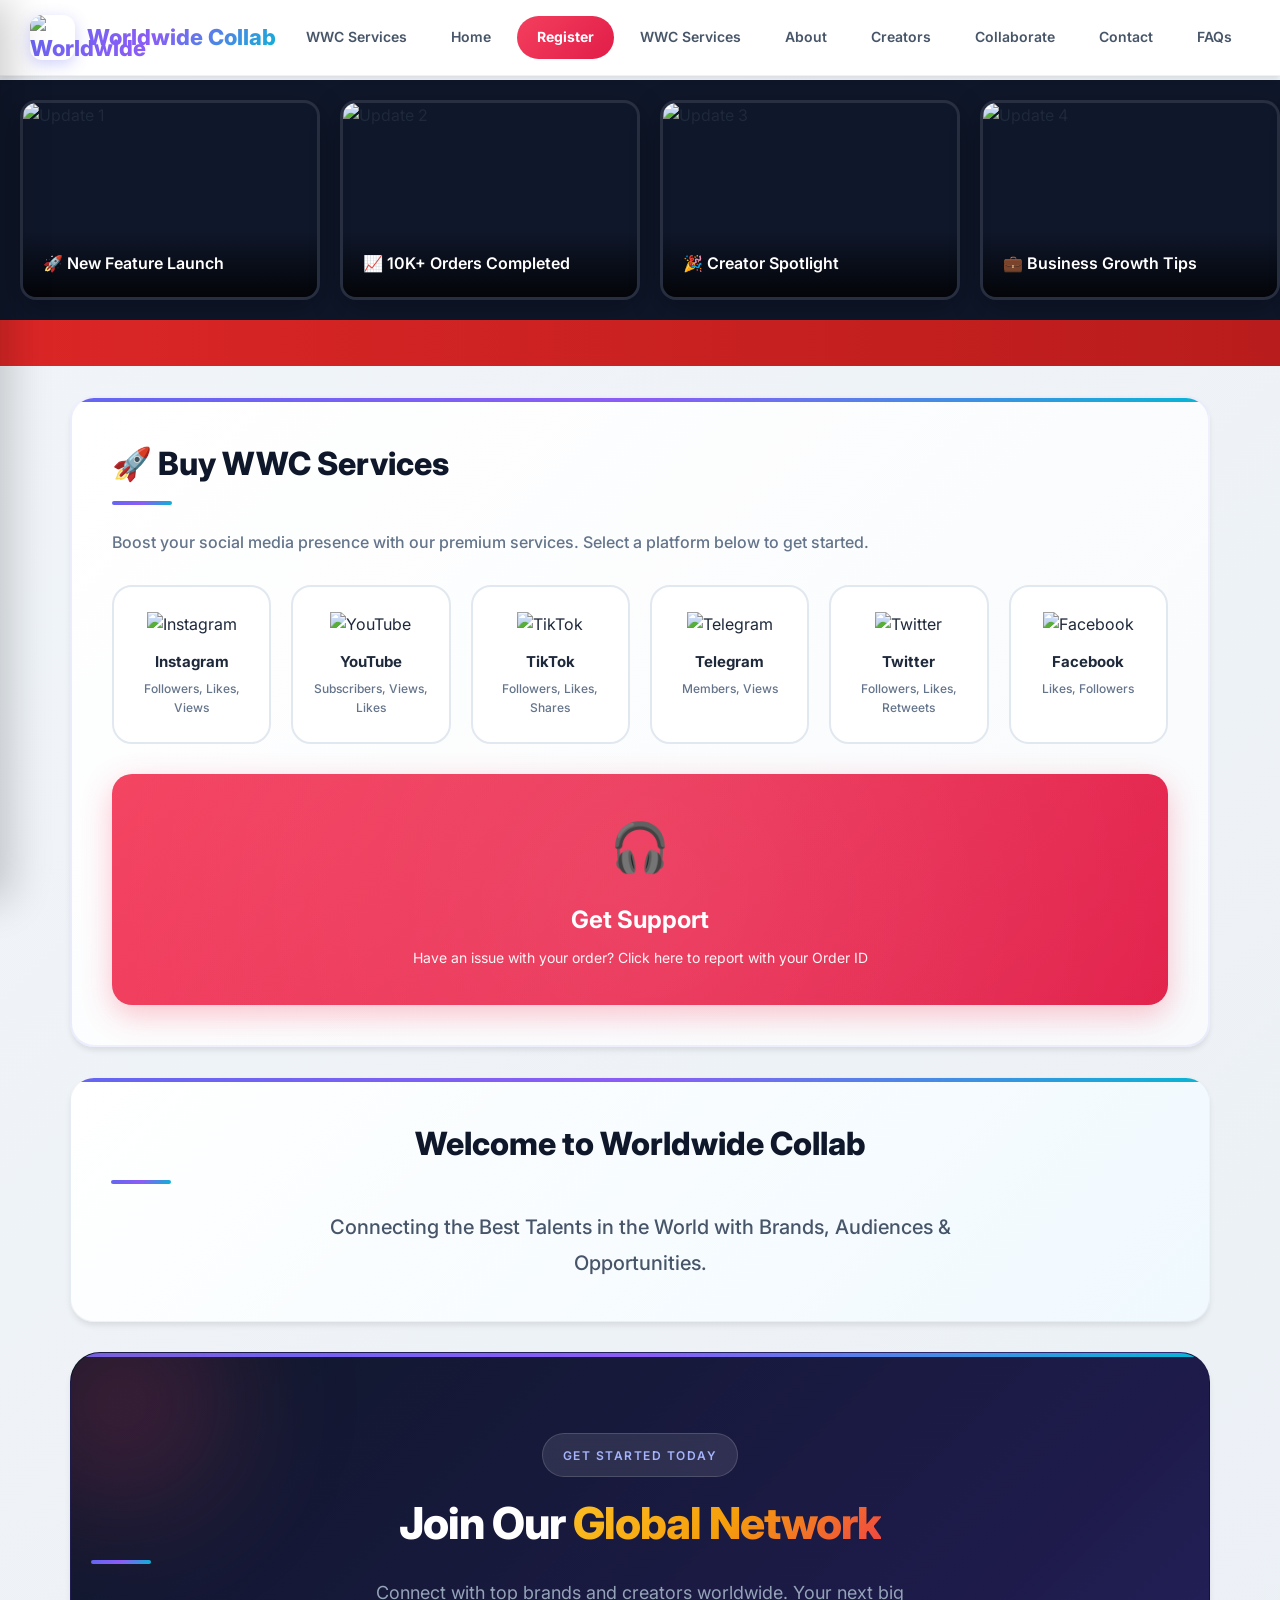
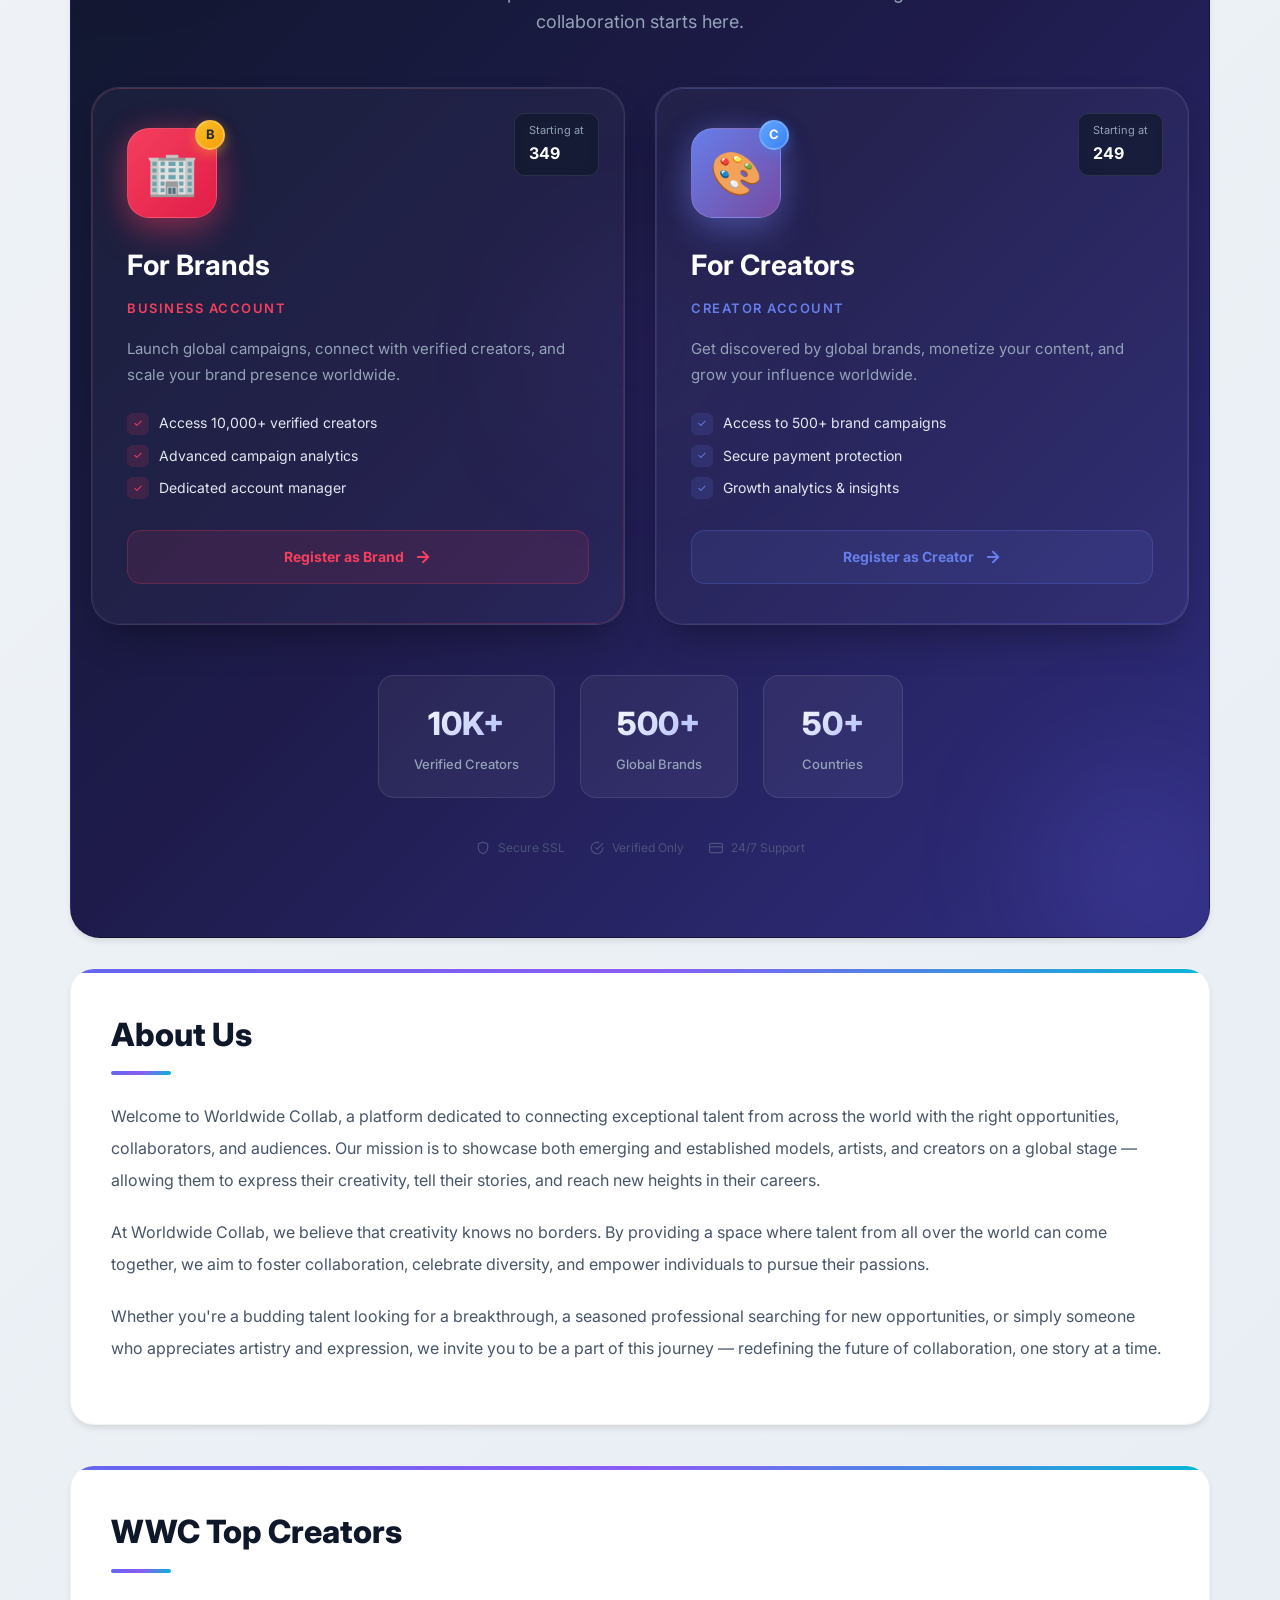
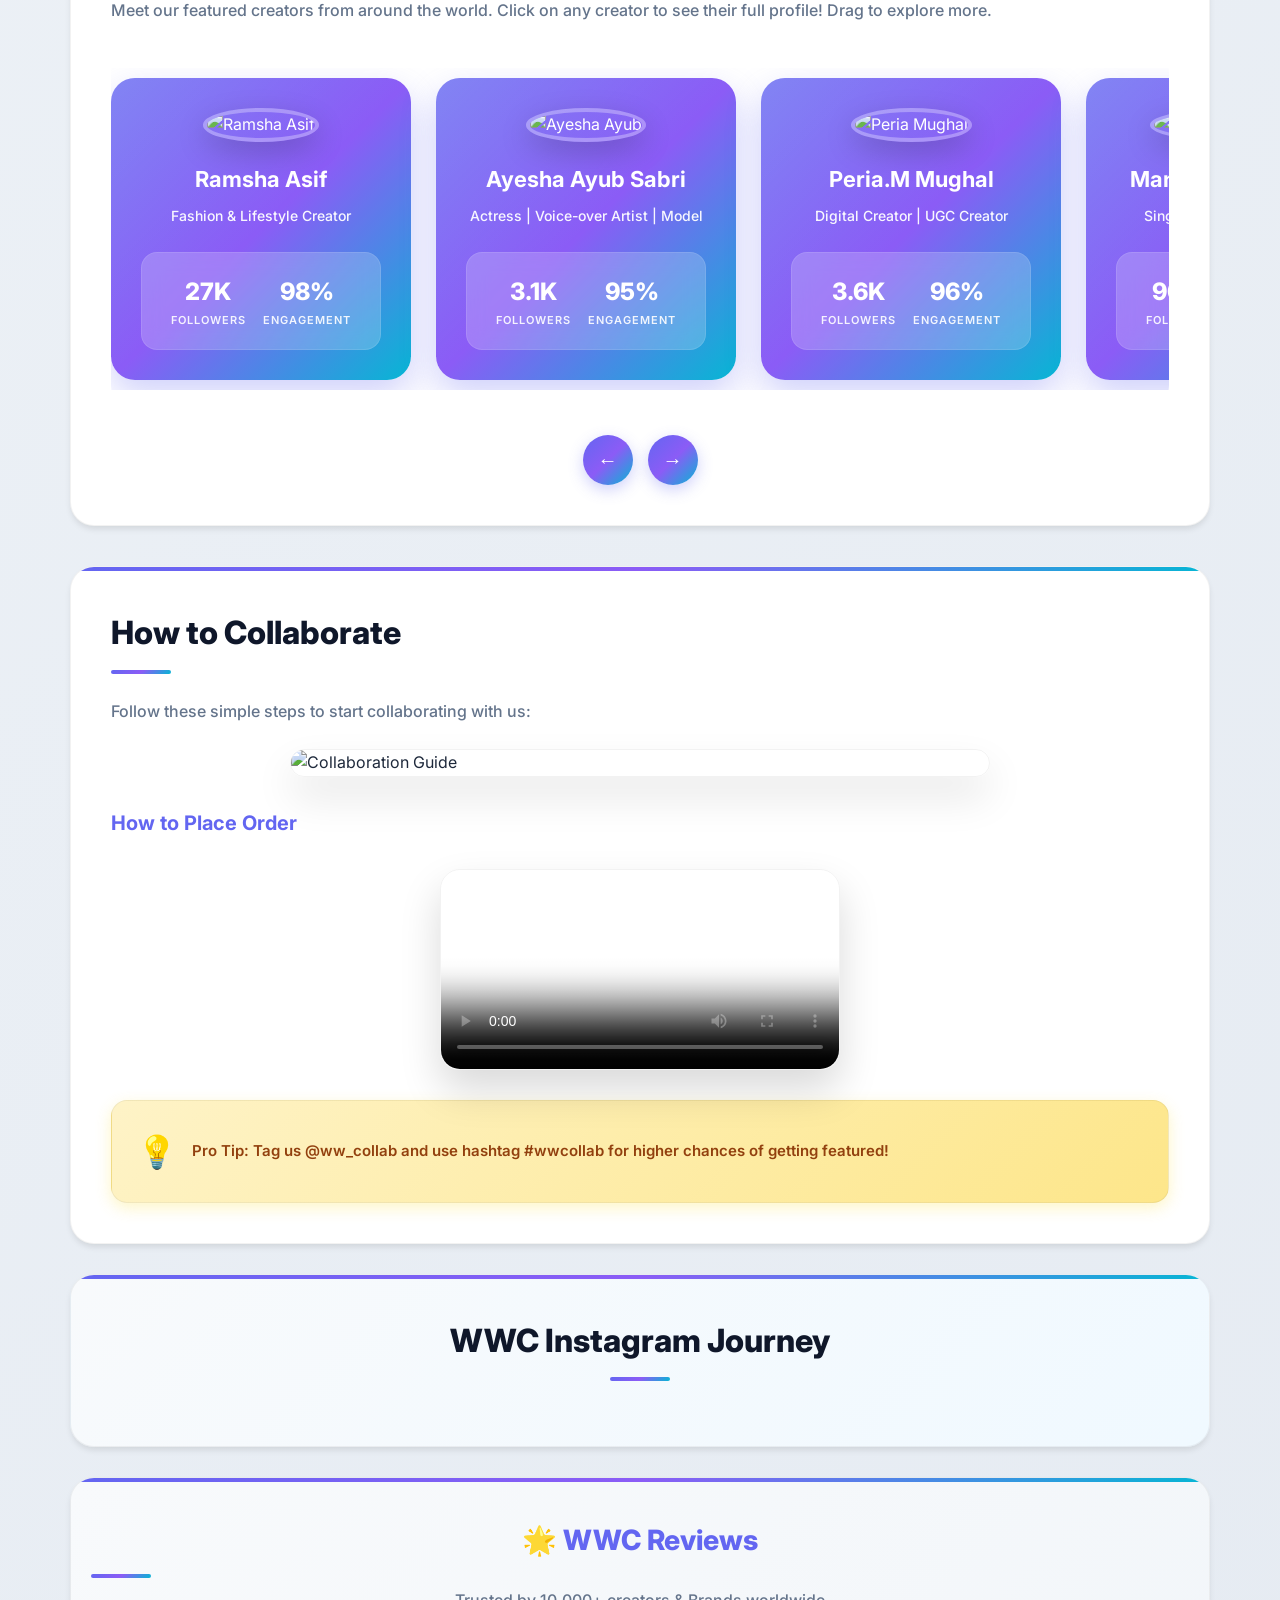
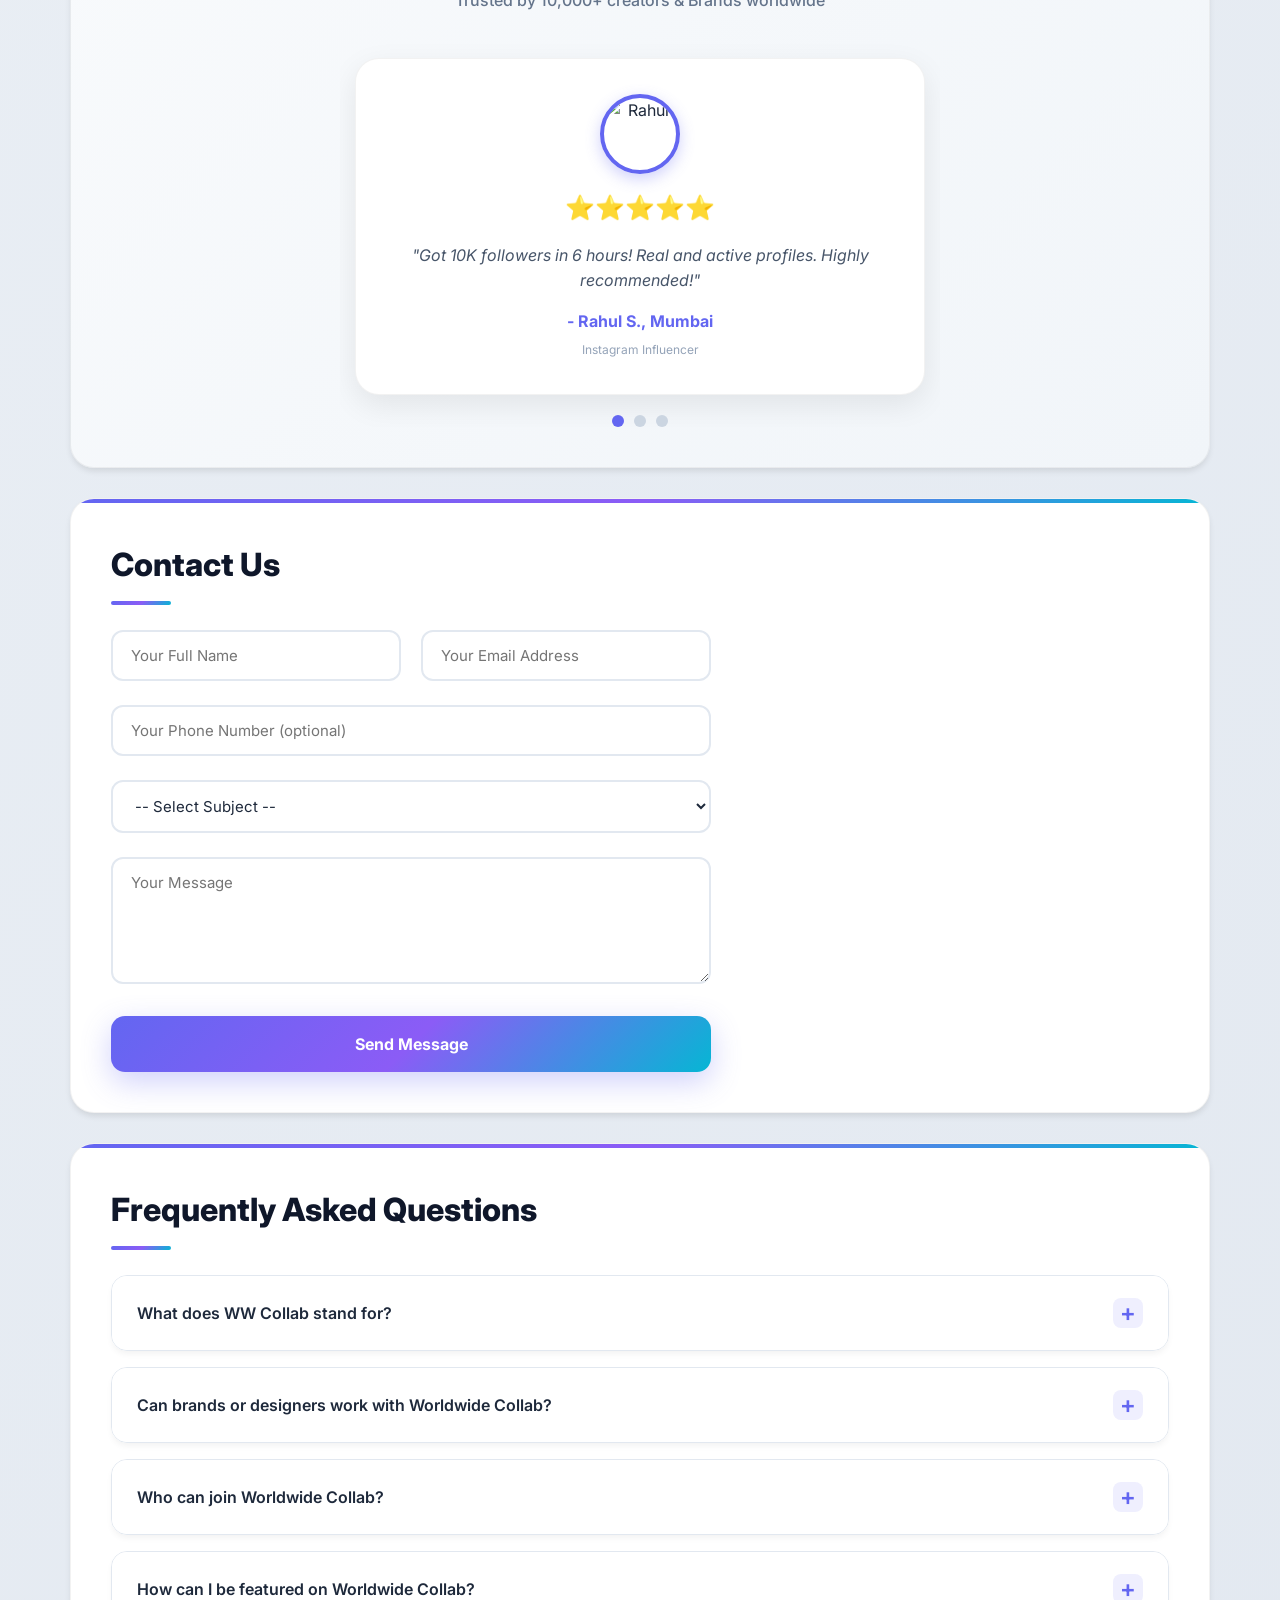
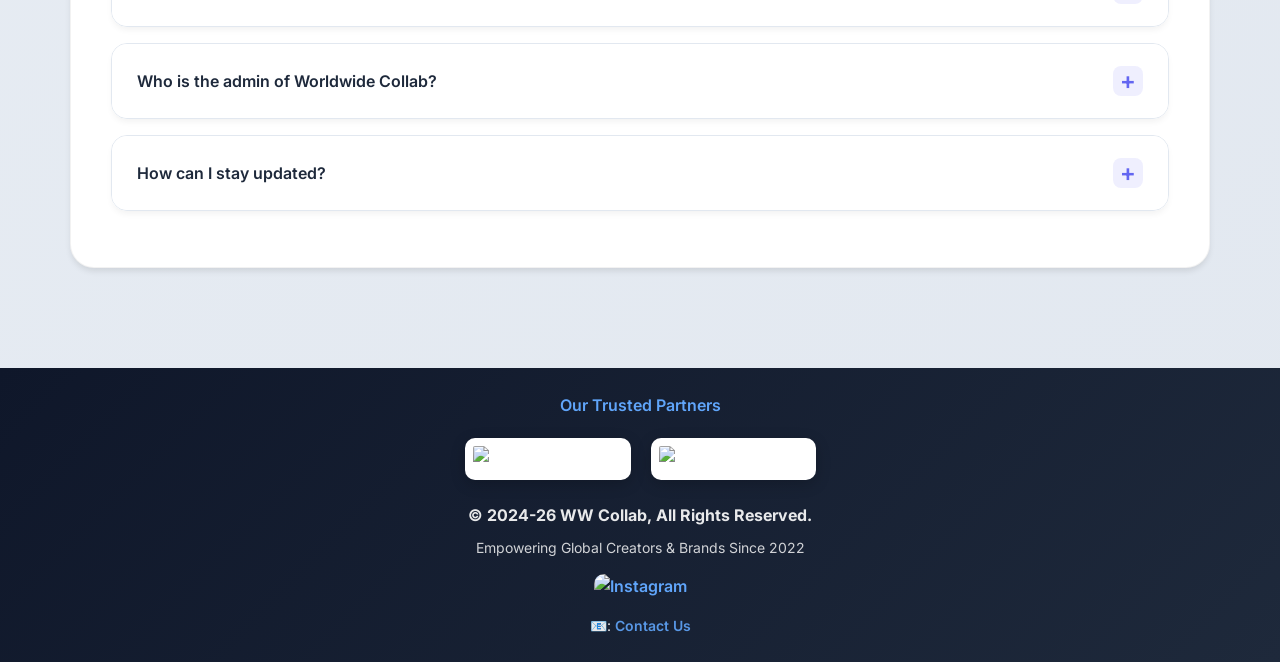
==== commit 04c833d8: "Add files via upload" ====
--- a/index.html
+++ b/index.html
@@ -3,896 +3,2753 @@
 <head>
   <meta charset="UTF-8">
   <meta name="viewport" content="width=device-width, initial-scale=1.0">
-  <title>Worldwide Collab – Global Talent Platform</title>
-  <link rel="icon" type="image/png" href="favicon.png">
-  <link href="https://fonts.googleapis.com/css2?family=Syne:wght@400;600;700;800&family=DM+Sans:wght@300;400;500;600&display=swap" rel="stylesheet">
+  <title>Worldwide Collab - Global Talent Platform</title>
+  <link rel="icon" type="image/x-icon" href="/favicon.ico">
+  <link rel="icon" type="image/png" sizes="16x16" href="/favicon-16x16.png">
+  <link rel="icon" type="image/png" sizes="32x32" href="/favicon-32x32.png">
+  <link rel="apple-touch-icon" sizes="180x180" href="/apple-touch-icon.png">
+  
   <style>
-    *,*::before,*::after{margin:0;padding:0;box-sizing:border-box;}
-    :root{
-      --gold:#c9a84c;--gold-light:#e8c96a;--gold-dim:rgba(201,168,76,0.15);
-      --dark:#0a0a0f;--dark2:#111118;--dark3:#1a1a24;--dark4:#22222f;
-      --text:#e8e8f0;--text-dim:#8888a8;--success:#10b981;--danger:#ef4444;
-      --primary:#6366f1;--secondary:#8b5cf6;
-    }
-    html{scroll-behavior:smooth;}
-    body{font-family:'DM Sans',sans-serif;background:var(--dark);color:var(--text);overflow-x:hidden;padding-top:70px;}
-    body::before{content:'';position:fixed;inset:0;background:radial-gradient(ellipse 50% 40% at 10% 10%,rgba(201,168,76,0.05) 0%,transparent 60%),radial-gradient(ellipse 40% 40% at 90% 90%,rgba(99,102,241,0.04) 0%,transparent 60%);pointer-events:none;z-index:0;}
-
-    /* ===== AUTH OVERLAY ===== */
-    #authOverlay{position:fixed;inset:0;background:var(--dark);z-index:9999;display:flex;align-items:center;justify-content:center;flex-direction:column;gap:16px;}
-    #authOverlay .spin{width:44px;height:44px;border:3px solid rgba(201,168,76,0.2);border-top-color:var(--gold);border-radius:50%;animation:spin 0.8s linear infinite;}
-    #authOverlay p{color:var(--text-dim);font-size:14px;}
-    @keyframes spin{to{transform:rotate(360deg);}}
-
-    /* ===== HEADER ===== */
-    header{
-      position:fixed;top:0;left:0;right:0;z-index:1000;
-      background:rgba(10,10,15,0.85);backdrop-filter:blur(20px);
-      border-bottom:1px solid rgba(201,168,76,0.1);
-      padding:0 28px;height:70px;
-      display:flex;align-items:center;justify-content:space-between;
-      transition:transform 0.4s cubic-bezier(.4,0,.2,1),background 0.3s;
-    }
-    header.hidden{transform:translateY(-100%);}
-    .logo{display:flex;align-items:center;gap:12px;text-decoration:none;}
-    .logo img{width:38px;height:38px;border-radius:10px;border:1px solid var(--gold-dim);object-fit:contain;}
-    .logo span{font-family:'Syne',sans-serif;font-size:18px;font-weight:800;color:var(--text);}
-    .logo .dot{color:var(--gold);}
-    nav{display:flex;align-items:center;gap:4px;}
-    nav a{color:var(--text-dim);text-decoration:none;padding:8px 14px;border-radius:8px;font-size:13px;font-weight:600;transition:all 0.25s;}
-    nav a:hover{color:var(--text);background:rgba(255,255,255,0.06);}
-    nav a.register-link{background:linear-gradient(135deg,#f43f5e,#c0133a);color:white;padding:8px 18px;border-radius:20px;}
-    nav a.register-link:hover{transform:translateY(-1px);box-shadow:0 6px 18px rgba(244,63,94,0.35);}
-    .menu-btn{display:none;background:rgba(255,255,255,0.06);border:1px solid rgba(255,255,255,0.08);color:var(--text);width:40px;height:40px;border-radius:10px;font-size:20px;cursor:pointer;align-items:center;justify-content:center;transition:all 0.3s;}
-    .menu-btn:hover{background:rgba(201,168,76,0.1);border-color:rgba(201,168,76,0.3);color:var(--gold);}
-    @media(max-width:768px){nav{display:none;}.menu-btn{display:flex;}}
-
-    /* ===== TICKER ===== */
-    .ticker-bar{background:linear-gradient(90deg,#c0133a,#f43f5e);padding:9px 0;overflow:hidden;position:relative;z-index:999;}
-    .ticker-content{display:inline-block;white-space:nowrap;animation:ticker 22s linear infinite;padding-left:100%;font-size:13px;font-weight:600;letter-spacing:0.5px;}
-    @keyframes ticker{from{transform:translateX(0);}to{transform:translateX(-100%);}}
-
-    /* ===== SIDEBAR ===== */
-    .sb-overlay{position:fixed;inset:0;background:rgba(0,0,0,0.6);backdrop-filter:blur(6px);z-index:1998;opacity:0;visibility:hidden;transition:all 0.3s;}
-    .sb-overlay.active{opacity:1;visibility:visible;}
-    .sidebar{position:fixed;left:0;top:0;width:300px;height:100%;background:var(--dark2);border-right:1px solid rgba(201,168,76,0.1);z-index:1999;transform:translateX(-100%);transition:transform 0.4s cubic-bezier(.4,0,.2,1);display:flex;flex-direction:column;}
-    .sidebar.active{transform:translateX(0);}
-    .sidebar::before{content:'';position:absolute;top:0;left:0;right:0;height:2px;background:linear-gradient(90deg,transparent,var(--gold),transparent);}
-    .sb-head{padding:24px;background:linear-gradient(135deg,rgba(201,168,76,0.1),rgba(99,102,241,0.08));display:flex;flex-direction:column;}
-    .sb-head img{width:48px;height:48px;border-radius:12px;border:1.5px solid var(--gold-dim);object-fit:contain;margin-bottom:10px;}
-    .sb-head h3{font-family:'Syne',sans-serif;font-size:16px;font-weight:800;color:var(--text);margin-bottom:3px;}
-    .sb-head p{color:var(--text-dim);font-size:12px;}
-    .sb-close{position:absolute;top:16px;right:16px;background:rgba(255,255,255,0.06);border:none;color:var(--text-dim);width:32px;height:32px;border-radius:8px;cursor:pointer;font-size:16px;transition:all 0.3s;display:flex;align-items:center;justify-content:center;}
-    .sb-close:hover{color:var(--danger);background:rgba(239,68,68,0.1);}
-    .sb-body{flex:1;overflow-y:auto;padding:16px;}
-    .sb-nav{display:flex;flex-direction:column;gap:4px;margin-bottom:16px;}
-    .sb-nav a{display:flex;align-items:center;gap:12px;color:var(--text-dim);text-decoration:none;padding:12px 14px;border-radius:10px;font-size:14px;font-weight:600;transition:all 0.25s;}
-    .sb-nav a:hover{background:rgba(255,255,255,0.05);color:var(--text);transform:translateX(4px);}
-    .sb-nav a.reg{background:rgba(244,63,94,0.1);color:#fca5a5;border:1px solid rgba(244,63,94,0.2);}
-    .sb-collapsible{width:100%;background:rgba(255,255,255,0.04);border:1px solid rgba(255,255,255,0.06);color:var(--text-dim);padding:12px 14px;border-radius:10px;cursor:pointer;font-family:'DM Sans',sans-serif;font-size:14px;font-weight:600;display:flex;justify-content:space-between;align-items:center;margin-bottom:6px;transition:all 0.3s;}
-    .sb-collapsible:hover{background:rgba(201,168,76,0.08);color:var(--text);border-color:rgba(201,168,76,0.2);}
-    .sb-collapsible.open{background:rgba(201,168,76,0.1);color:var(--gold);border-color:rgba(201,168,76,0.3);}
-    .sb-caret{transition:transform 0.3s;font-size:12px;}
-    .sb-collapsible.open .sb-caret{transform:rotate(180deg);}
-    .sb-panel{max-height:0;overflow:hidden;transition:max-height 0.35s ease;background:rgba(255,255,255,0.02);border-radius:0 0 10px 10px;margin-bottom:8px;}
-    .sb-panel.open{max-height:300px;}
-    .sb-panel p{padding:14px;font-size:13px;color:var(--text-dim);line-height:1.7;}
-    .sb-panel button{margin:0 14px 14px;width:calc(100% - 28px);padding:12px;background:rgba(239,68,68,0.12);border:1px solid rgba(239,68,68,0.25);color:#fca5a5;border-radius:10px;cursor:pointer;font-weight:700;font-size:13px;font-family:'DM Sans',sans-serif;transition:all 0.3s;}
-    .sb-panel button:hover{background:rgba(239,68,68,0.2);}
-    .sb-foot{padding:16px;border-top:1px solid rgba(255,255,255,0.05);}
-    .logout-btn{width:100%;padding:13px;background:rgba(239,68,68,0.1);border:1px solid rgba(239,68,68,0.2);color:#fca5a5;border-radius:11px;font-family:'Syne',sans-serif;font-weight:700;font-size:14px;cursor:pointer;display:flex;align-items:center;justify-content:center;gap:8px;transition:all 0.3s;}
-    .logout-btn:hover{background:rgba(239,68,68,0.2);transform:translateY(-1px);}
-
-    /* ===== MAIN CONTENT ===== */
-    .main{max-width:1200px;margin:0 auto;padding:30px 24px 0;position:relative;z-index:1;}
-    section{background:var(--dark2);border:1px solid rgba(255,255,255,0.05);border-radius:22px;padding:36px;margin-bottom:26px;position:relative;overflow:hidden;}
-    section::before{content:'';position:absolute;top:0;left:0;right:0;height:2px;background:linear-gradient(90deg,transparent,var(--gold),transparent);}
-    .sec-title{font-family:'Syne',sans-serif;font-size:28px;font-weight:800;color:var(--text);margin-bottom:10px;padding-bottom:14px;position:relative;}
-    .sec-title::after{content:'';position:absolute;bottom:0;left:0;width:50px;height:2px;background:var(--gold);border-radius:2px;}
-    .sec-sub{color:var(--text-dim);font-size:15px;font-weight:500;margin-bottom:26px;}
-
-    /* ===== PLATFORM CARDS ===== */
-    .platform-grid{display:grid;grid-template-columns:repeat(auto-fill,minmax(140px,1fr));gap:16px;margin:24px 0;}
-    .platform-card{background:var(--dark3);border:1px solid rgba(255,255,255,0.06);border-radius:18px;padding:22px 12px;text-align:center;cursor:pointer;transition:all 0.35s;position:relative;overflow:hidden;}
-    .platform-card::before{content:'';position:absolute;inset:0;background:linear-gradient(135deg,var(--gold),#a8762a);opacity:0;transition:opacity 0.3s;z-index:0;}
-    .platform-card:hover::before,.platform-card.active::before{opacity:1;}
-    .platform-card:hover,.platform-card.active{transform:translateY(-6px);box-shadow:0 16px 40px rgba(201,168,76,0.2);border-color:var(--gold);}
-    .platform-card>*{position:relative;z-index:1;}
-    .platform-card:hover h3,.platform-card.active h3,.platform-card:hover p,.platform-card.active p{color:#0a0a0f!important;}
-    .platform-card img{width:44px;height:44px;object-fit:contain;margin-bottom:10px;transition:transform 0.3s;}
-    .platform-card:hover img{transform:scale(1.1);}
-    .platform-card h3{font-size:14px;color:var(--text);margin-bottom:4px;font-weight:700;transition:color 0.3s;}
-    .platform-card p{font-size:11px;color:var(--text-dim);transition:color 0.3s;font-weight:500;}
-
-    /* ===== SERVICE SELECTOR ===== */
-    .service-box{background:var(--dark3);border:1px solid rgba(201,168,76,0.15);border-radius:16px;padding:28px;margin-top:20px;display:none;}
-    .service-box.show{display:block;animation:fadeIn 0.4s;}
-    @keyframes fadeIn{from{opacity:0;transform:translateY(8px);}to{opacity:1;transform:translateY(0);}}
-    .form-group{margin-bottom:18px;}
-    .form-group label{display:block;font-size:12px;font-weight:700;color:var(--text-dim);letter-spacing:1px;text-transform:uppercase;margin-bottom:8px;}
-    .form-group input,.form-group select{width:100%;padding:13px 16px;background:var(--dark4);border:1px solid rgba(255,255,255,0.07);border-radius:11px;font-size:14px;font-family:'DM Sans',sans-serif;color:var(--text);outline:none;transition:border-color 0.3s;}
-    .form-group input:focus,.form-group select:focus{border-color:var(--gold);box-shadow:0 0 0 3px rgba(201,168,76,0.1);}
-    .form-group input::placeholder{color:rgba(136,136,168,0.5);}
-    .form-group select option{background:var(--dark3);}
-    .price-card{background:linear-gradient(135deg,rgba(201,168,76,0.12),rgba(201,168,76,0.05));border:1px solid rgba(201,168,76,0.25);border-radius:14px;padding:20px;text-align:center;margin:16px 0;display:none;}
-    .price-card h4{color:var(--text-dim);font-size:12px;letter-spacing:2px;text-transform:uppercase;margin-bottom:8px;}
-    .price-card .price{font-family:'Syne',sans-serif;font-size:38px;font-weight:800;color:var(--gold);}
-    .btn-proceed{width:100%;padding:14px;background:linear-gradient(135deg,var(--gold),#a8762a);color:#0a0a0f;border:none;border-radius:12px;font-family:'Syne',sans-serif;font-weight:700;font-size:15px;cursor:pointer;transition:all 0.3s;box-shadow:0 8px 22px rgba(201,168,76,0.3);display:none;}
-    .btn-proceed:hover{transform:translateY(-2px);box-shadow:0 12px 30px rgba(201,168,76,0.4);}
-    .order-success-msg{background:rgba(16,185,129,0.1);border:1px solid rgba(16,185,129,0.25);color:#6ee7b7;padding:14px;border-radius:11px;text-align:center;font-weight:600;margin-bottom:16px;display:none;}
-
-    /* ===== SUPPORT CARD ===== */
-    .support-card{background:linear-gradient(135deg,rgba(99,102,241,0.1),rgba(139,92,246,0.08));border:1px solid rgba(99,102,241,0.2);border-radius:14px;padding:20px 24px;margin-top:20px;display:flex;align-items:center;gap:16px;cursor:pointer;transition:all 0.3s;}
-    .support-card:hover{background:linear-gradient(135deg,rgba(99,102,241,0.18),rgba(139,92,246,0.14));transform:translateY(-2px);}
-    .support-card .icon{font-size:28px;flex-shrink:0;}
-    .support-card h4{font-family:'Syne',sans-serif;font-size:15px;font-weight:700;color:var(--text);margin-bottom:3px;}
-    .support-card p{font-size:13px;color:var(--text-dim);}
-
-    /* ===== HOME SECTION ===== */
-    #home p{color:var(--text-dim);font-size:16px;line-height:1.8;margin-top:12px;}
-
-    /* ===== REGISTER SECTION ===== */
-    #register{background:linear-gradient(135deg,#0d0d18 0%,#111128 50%,#0d1222 100%);border-color:rgba(99,102,241,0.15);padding:60px 36px;}
-    .reg-header{text-align:center;margin-bottom:44px;}
-    .reg-tag{display:inline-block;background:rgba(255,255,255,0.06);border:1px solid rgba(255,255,255,0.1);padding:7px 18px;border-radius:50px;font-size:11px;color:#a5b4fc;letter-spacing:2px;text-transform:uppercase;font-weight:600;margin-bottom:16px;}
-    .reg-header h2{font-family:'Syne',sans-serif;font-size:40px;font-weight:800;color:var(--text);margin-bottom:14px;line-height:1.2;}
-    .reg-header h2 span{background:linear-gradient(135deg,#fbbf24,#ef4444);-webkit-background-clip:text;-webkit-text-fill-color:transparent;background-clip:text;}
-    .reg-header p{color:var(--text-dim);font-size:16px;max-width:500px;margin:0 auto;line-height:1.7;}
-    .reg-grid{display:grid;grid-template-columns:repeat(auto-fit,minmax(300px,1fr));gap:24px;margin-bottom:40px;}
-    .reg-card{background:rgba(255,255,255,0.03);border:1px solid rgba(255,255,255,0.08);border-radius:24px;padding:36px 30px;text-decoration:none;display:block;transition:all 0.4s cubic-bezier(.175,.885,.32,1.275);position:relative;overflow:hidden;}
-    .reg-card:hover{transform:translateY(-8px);}
-    .reg-card.brand:hover{border-color:rgba(244,63,94,0.5);box-shadow:0 30px 60px -15px rgba(244,63,94,0.2);}
-    .reg-card.creator:hover{border-color:rgba(99,102,241,0.5);box-shadow:0 30px 60px -15px rgba(99,102,241,0.2);}
-    .reg-icon{width:80px;height:80px;border-radius:20px;display:flex;align-items:center;justify-content:center;font-size:36px;margin-bottom:22px;position:relative;}
-    .reg-card.brand .reg-icon{background:linear-gradient(135deg,#f43f5e,#c0133a);box-shadow:0 12px 30px rgba(244,63,94,0.3);}
-    .reg-card.creator .reg-icon{background:linear-gradient(135deg,#6366f1,#4f46e5);box-shadow:0 12px 30px rgba(99,102,241,0.3);}
-    .reg-card h3{font-family:'Syne',sans-serif;font-size:24px;font-weight:800;color:var(--text);margin-bottom:6px;}
-    .reg-card .tag{font-size:12px;font-weight:600;letter-spacing:1.5px;text-transform:uppercase;margin-bottom:14px;}
-    .reg-card.brand .tag{color:#f43f5e;}
-    .reg-card.creator .tag{color:#6366f1;}
-    .reg-card p{color:var(--text-dim);font-size:14px;line-height:1.7;margin-bottom:20px;}
-    .reg-feats{display:flex;flex-direction:column;gap:8px;margin-bottom:24px;}
-    .reg-feat{font-size:13px;color:var(--text-dim);display:flex;align-items:center;gap:8px;}
-    .reg-feat::before{content:'✓';color:var(--gold);font-weight:700;}
-    .reg-price{position:absolute;top:24px;right:24px;background:rgba(255,255,255,0.07);border:1px solid rgba(255,255,255,0.1);border-radius:50px;padding:6px 14px;font-size:14px;font-weight:700;color:var(--gold);}
-    .reg-cta{display:inline-flex;align-items:center;gap:8px;padding:13px 24px;border-radius:50px;font-family:'Syne',sans-serif;font-weight:700;font-size:14px;transition:all 0.3s;}
-    .reg-card.brand .reg-cta{background:rgba(244,63,94,0.12);color:#fca5a5;border:1px solid rgba(244,63,94,0.25);}
-    .reg-card.creator .reg-cta{background:rgba(99,102,241,0.12);color:#a5b4fc;border:1px solid rgba(99,102,241,0.25);}
-    .reg-card:hover .reg-cta{background:rgba(255,255,255,0.1);}
-    .reg-stats{display:flex;justify-content:center;gap:0;flex-wrap:wrap;border:1px solid rgba(255,255,255,0.07);border-radius:18px;overflow:hidden;}
-    .reg-stat{flex:1;min-width:120px;padding:22px 20px;text-align:center;border-right:1px solid rgba(255,255,255,0.06);}
-    .reg-stat:last-child{border-right:none;}
-    .reg-stat-n{font-family:'Syne',sans-serif;font-size:30px;font-weight:800;color:var(--gold);}
-    .reg-stat-l{color:var(--text-dim);font-size:12px;font-weight:500;margin-top:4px;}
-
-    /* ===== ABOUT ===== */
-    #about p{color:var(--text-dim);font-size:15px;line-height:1.85;margin-bottom:14px;}
-
-    /* ===== TOP CREATORS ===== */
-    .creators-wrap{position:relative;}
-    .creators-scroll{display:flex;gap:20px;overflow-x:auto;scroll-behavior:smooth;cursor:grab;padding-bottom:8px;scrollbar-width:none;}
-    .creators-scroll::-webkit-scrollbar{display:none;}
-    .creators-scroll.grabbing{cursor:grabbing;}
-    .creator-card{flex-shrink:0;width:250px;background:var(--dark3);border:1px solid rgba(255,255,255,0.06);border-radius:18px;overflow:hidden;cursor:pointer;transition:all 0.3s;}
-    .creator-card:hover{transform:translateY(-6px);border-color:rgba(201,168,76,0.3);box-shadow:0 16px 40px rgba(0,0,0,0.4);}
-    .creator-card img{width:100%;height:200px;object-fit:cover;}
-    .creator-info{padding:18px;}
-    .creator-info h3{font-family:'Syne',sans-serif;font-size:16px;font-weight:700;color:var(--text);margin-bottom:4px;}
-    .creator-info p{color:var(--text-dim);font-size:12px;margin-bottom:14px;}
-    .creator-stats{display:flex;gap:12px;}
-    .c-stat{flex:1;background:rgba(255,255,255,0.04);border-radius:10px;padding:10px 8px;text-align:center;}
-    .c-stat-n{font-family:'Syne',sans-serif;font-size:16px;font-weight:700;color:var(--gold);}
-    .c-stat-l{font-size:10px;color:var(--text-dim);font-weight:500;margin-top:2px;}
-    .carousel-controls{display:flex;gap:10px;margin-top:16px;}
-    .carousel-btn{background:var(--dark3);border:1px solid rgba(255,255,255,0.08);color:var(--text-dim);width:40px;height:40px;border-radius:50%;cursor:pointer;font-size:16px;transition:all 0.3s;display:flex;align-items:center;justify-content:center;}
-    .carousel-btn:hover{background:rgba(201,168,76,0.12);border-color:rgba(201,168,76,0.3);color:var(--gold);}
-
-    /* ===== COLLABORATE ===== */
-    #collaborate p{color:var(--text-dim);font-size:15px;margin-bottom:20px;}
-    .collab-img{width:100%;border-radius:14px;box-shadow:0 10px 30px rgba(0,0,0,0.4);margin-bottom:24px;display:block;}
-    .collab-sub{font-family:'Syne',sans-serif;font-size:17px;font-weight:700;color:var(--primary);margin-bottom:12px!important;}
-    .video-wrap{border-radius:14px;overflow:hidden;box-shadow:0 10px 30px rgba(0,0,0,0.4);margin-bottom:20px;}
-    .video-wrap video{width:100%;display:block;}
-    .pro-tip{background:rgba(201,168,76,0.08);border:1px solid rgba(201,168,76,0.2);border-radius:12px;padding:16px 18px;display:flex;align-items:flex-start;gap:12px;font-size:14px;color:var(--text-dim);line-height:1.6;}
-    .pro-tip .ti{font-size:20px;flex-shrink:0;}
-
-    /* ===== INSTAGRAM ===== */
-    #instagram{overflow:visible;}
-
-    /* ===== TESTIMONIALS ===== */
-    .testimonials-section{background:var(--dark2);}
-    .testi-header{text-align:center;margin-bottom:28px;}
-    .testi-header h2{font-family:'Syne',sans-serif;font-size:24px;font-weight:800;color:var(--gold);}
-    .testi-header p{color:var(--text-dim);font-size:14px;margin-top:6px;}
-    .testi-slider{position:relative;}
-    .testi-slide{display:none;}
-    .testi-slide.active{display:block;animation:fadeIn 0.5s;}
-    .testi-card{background:var(--dark3);border:1px solid rgba(255,255,255,0.06);border-radius:18px;padding:30px;text-align:center;max-width:520px;margin:0 auto;}
-    .testi-avatar{width:72px;height:72px;border-radius:50%;border:3px solid var(--gold-dim);margin:0 auto 14px;object-fit:cover;box-shadow:0 6px 20px rgba(201,168,76,0.15);}
-    .testi-stars{color:#fbbf24;font-size:20px;margin-bottom:12px;}
-    .testi-text{color:var(--text-dim);font-size:15px;line-height:1.7;font-style:italic;margin-bottom:14px;}
-    .testi-name{color:var(--gold);font-weight:700;font-size:15px;font-family:'Syne',sans-serif;}
-    .testi-role{color:var(--text-dim);font-size:12px;margin-top:3px;}
-    .testi-dots{display:flex;justify-content:center;gap:8px;margin-top:20px;}
-    .testi-dot{width:8px;height:8px;border-radius:50%;border:none;background:rgba(255,255,255,0.15);cursor:pointer;transition:all 0.3s;}
-    .testi-dot.active{background:var(--gold);width:24px;border-radius:4px;}
-
-    /* ===== CONTACT ===== */
-    .form-row{display:grid;grid-template-columns:1fr 1fr;gap:16px;}
-    @media(max-width:600px){.form-row{grid-template-columns:1fr;}}
-    .contact-success{background:rgba(16,185,129,0.1);border:1px solid rgba(16,185,129,0.25);color:#6ee7b7;padding:14px;border-radius:11px;text-align:center;font-weight:600;margin-bottom:16px;display:none;}
-    .btn-send{padding:14px 32px;background:linear-gradient(135deg,var(--gold),#a8762a);color:#0a0a0f;border:none;border-radius:12px;font-family:'Syne',sans-serif;font-weight:700;font-size:15px;cursor:pointer;transition:all 0.3s;box-shadow:0 8px 22px rgba(201,168,76,0.3);}
-    .btn-send:hover{transform:translateY(-2px);box-shadow:0 12px 30px rgba(201,168,76,0.4);}
-
-    /* ===== FAQS ===== */
-    .faq-item{border:1px solid rgba(255,255,255,0.06);border-radius:12px;margin-bottom:10px;overflow:hidden;transition:border-color 0.3s;}
-    .faq-item:hover{border-color:rgba(201,168,76,0.2);}
-    .faq-q{width:100%;background:rgba(255,255,255,0.03);border:none;color:var(--text);padding:16px 20px;font-size:15px;font-weight:600;font-family:'DM Sans',sans-serif;text-align:left;cursor:pointer;display:flex;justify-content:space-between;align-items:center;gap:12px;transition:background 0.3s;}
-    .faq-q:hover{background:rgba(255,255,255,0.06);}
-    .faq-q.active{background:rgba(201,168,76,0.08);color:var(--gold);}
-    .faq-caret{font-size:12px;flex-shrink:0;transition:transform 0.3s;color:var(--text-dim);}
-    .faq-q.active .faq-caret{transform:rotate(180deg);color:var(--gold);}
-    .faq-a{max-height:0;overflow:hidden;transition:max-height 0.3s ease,padding 0.3s;}
-    .faq-a.open{max-height:200px;padding:14px 20px;}
-    .faq-a p{color:var(--text-dim);font-size:14px;line-height:1.7;}
-    .faq-a a{color:var(--gold);}
-
-    /* ===== ADMIN SIGNATURE ===== */
-    .admin-sig{text-align:center;padding:20px;}
-    .admin-sig img{max-width:160px;opacity:0.7;filter:brightness(1.2);}
-
-    /* ===== FOOTER ===== */
-    footer{background:var(--dark2);border-top:1px solid rgba(255,255,255,0.05);padding:40px 24px;margin-top:26px;text-align:center;}
-    .partners{margin-bottom:24px;}
-    .partners h4{color:var(--text-dim);font-size:12px;letter-spacing:2px;text-transform:uppercase;margin-bottom:14px;}
-    .partners img{height:36px;object-fit:contain;margin:0 12px;opacity:0.7;transition:opacity 0.3s;}
-    .partners img:hover{opacity:1;}
-    .footer-copy{color:var(--text-dim);font-size:14px;font-weight:600;margin-bottom:6px;}
-    .footer-tag{color:rgba(136,136,168,0.6);font-size:13px;margin-bottom:16px;}
-    .social-links{display:flex;justify-content:center;gap:12px;margin-bottom:14px;}
-    .social-links a{display:flex;align-items:center;justify-content:center;width:40px;height:40px;border-radius:50%;background:rgba(255,255,255,0.05);border:1px solid rgba(255,255,255,0.08);transition:all 0.3s;}
-    .social-links a:hover{background:rgba(201,168,76,0.12);border-color:rgba(201,168,76,0.3);}
-    .social-links img{width:22px;height:22px;border-radius:50%;object-fit:cover;}
-    .footer-email{color:var(--text-dim);font-size:13px;}
-    .footer-email a{color:var(--gold);text-decoration:none;}
-
-    /* ===== MODALS ===== */
-    .modal-bg{position:fixed;inset:0;background:rgba(0,0,0,0.7);backdrop-filter:blur(8px);z-index:2000;display:none;align-items:center;justify-content:center;padding:20px;}
-    .modal-bg.open{display:flex;}
-    .modal-box{background:var(--dark2);border:1px solid rgba(255,255,255,0.08);border-radius:22px;padding:36px;width:100%;max-width:520px;position:relative;max-height:90vh;overflow-y:auto;}
-    .modal-box::before{content:'';position:absolute;top:0;left:0;right:0;height:2px;background:linear-gradient(90deg,transparent,var(--gold),transparent);}
-    .modal-close{position:absolute;top:16px;right:16px;background:rgba(255,255,255,0.06);border:none;color:var(--text-dim);width:32px;height:32px;border-radius:8px;cursor:pointer;font-size:18px;transition:all 0.3s;display:flex;align-items:center;justify-content:center;}
-    .modal-close:hover{background:rgba(239,68,68,0.1);color:var(--danger);}
-    .modal-title{font-family:'Syne',sans-serif;font-size:20px;font-weight:800;color:var(--text);margin-bottom:8px;}
-    .modal-sub{color:var(--text-dim);font-size:14px;margin-bottom:22px;}
-    .modal-box .form-group label{color:var(--text-dim);}
-    .btn-modal-submit{width:100%;padding:14px;background:linear-gradient(135deg,var(--danger),#c0133a);color:white;border:none;border-radius:12px;font-family:'Syne',sans-serif;font-weight:700;font-size:15px;cursor:pointer;transition:all 0.3s;margin-top:6px;}
-    .btn-modal-submit:hover{transform:translateY(-2px);box-shadow:0 10px 25px rgba(239,68,68,0.3);}
-
-    /* Creator modal */
-    .creator-modal-box{max-width:460px;}
-    .cm-avatar{width:120px;height:120px;border-radius:50%;border:4px solid var(--gold-dim);object-fit:cover;margin:0 auto 16px;display:block;box-shadow:0 8px 25px rgba(201,168,76,0.2);}
-    .cm-name{font-family:'Syne',sans-serif;font-size:24px;font-weight:800;color:var(--text);text-align:center;margin-bottom:4px;}
-    .cm-sub{text-align:center;color:var(--text-dim);font-size:14px;margin-bottom:20px;}
-    .cm-stats{display:grid;grid-template-columns:1fr 1fr;gap:12px;margin-bottom:18px;}
-    .cm-stat{background:var(--dark3);border-radius:12px;padding:18px;text-align:center;}
-    .cm-stat-n{font-family:'Syne',sans-serif;font-size:26px;font-weight:800;color:var(--gold);}
-    .cm-stat-l{color:var(--text-dim);font-size:12px;margin-top:3px;}
-    .cm-about{background:var(--dark3);border-radius:12px;padding:18px;margin-bottom:16px;}
-    .cm-about h4{color:var(--gold);font-family:'Syne',sans-serif;font-size:14px;font-weight:700;margin-bottom:8px;}
-    .cm-about p{color:var(--text-dim);font-size:13px;line-height:1.7;}
-    .btn-collab{width:100%;padding:14px;background:linear-gradient(135deg,var(--gold),#a8762a);color:#0a0a0f;border:none;border-radius:12px;font-family:'Syne',sans-serif;font-weight:700;font-size:15px;cursor:pointer;transition:all 0.3s;}
-    .btn-collab:hover{transform:translateY(-2px);}
-
-    /* Photo slider */
-    .photo-section{background:var(--dark);padding:18px;overflow:hidden;}
-    .photo-track{display:flex;gap:16px;animation:photoScroll 30s linear infinite;width:max-content;}
-    .photo-track:hover{animation-play-state:paused;}
-    @keyframes photoScroll{0%{transform:translateX(0);}100%{transform:translateX(-50%);}}
-    .photo-slide{flex-shrink:0;width:270px;height:180px;border-radius:14px;overflow:hidden;border:1px solid rgba(255,255,255,0.07);position:relative;}
-    .photo-slide img{width:100%;height:100%;object-fit:cover;}
-    .photo-caption{position:absolute;bottom:0;left:0;right:0;background:linear-gradient(to top,rgba(0,0,0,0.8),transparent);padding:16px;color:white;font-size:14px;font-weight:600;}
-
-    @media(max-width:768px){
-      .main{padding:20px 16px 0;}
-      section{padding:26px 20px;}
-      .sec-title{font-size:22px;}
-      #register{padding:40px 20px;}
-      .reg-header h2{font-size:28px;}
-      .reg-stat{min-width:90px;padding:16px 12px;}
-      .reg-stat-n{font-size:22px;}
+    @import url('https://fonts.googleapis.com/css2?family=Inter:wght@300;400;500;600;700;800;900&display=swap');
+    
+    * {
+      margin: 0;
+      padding: 0;
+      box-sizing: border-box;
+    }
+    
+    :root {
+      --primary: #6366f1;
+      --primary-dark: #4f46e5;
+      --secondary: #8b5cf6;
+      --accent: #06b6d4;
+      --dark: #0f172a;
+      --light: #f8fafc;
+      --success: #10b981;
+      --warning: #f59e0b;
+      --danger: #ef4444;
+      --gradient: linear-gradient(135deg, #6366f1 0%, #8b5cf6 50%, #06b6d4 100%);
+      --glass: rgba(255, 255, 255, 0.95);
+      --shadow: 0 25px 50px -12px rgba(0, 0, 0, 0.15);
+      --shadow-sm: 0 4px 6px -1px rgba(0, 0, 0, 0.1);
+    }
+    
+    html {
+      scroll-behavior: smooth;
+    }
+    
+    body {
+      font-family: 'Inter', sans-serif;
+      line-height: 1.6;
+      color: #1e293b;
+      background: linear-gradient(135deg, #f1f5f9 0%, #e2e8f0 100%);
+      overflow-x: hidden;
+      padding-top: 80px;
+    }
+    
+    /* Photo Updates Slider - TOP SECTION */
+    .photo-updates-section {
+      background: var(--dark);
+      padding: 20px;
+      position: relative;
+      overflow: hidden;
+    }
+    
+    .photo-updates-container {
+      display: flex;
+      gap: 20px;
+      animation: scrollPhotos 30s linear infinite;
+      width: max-content;
+    }
+    
+    .photo-updates-container:hover {
+      animation-play-state: paused;
+    }
+    
+    @keyframes scrollPhotos {
+      0% { transform: translateX(0); }
+      100% { transform: translateX(-50%); }
+    }
+    
+    .photo-slide {
+      flex-shrink: 0;
+      width: 300px;
+      height: 200px;
+      border-radius: 16px;
+      overflow: hidden;
+      position: relative;
+      box-shadow: 0 10px 30px rgba(0,0,0,0.3);
+      border: 3px solid rgba(255,255,255,0.1);
+      transition: transform 0.3s;
+    }
+    
+    .photo-slide:hover {
+      transform: scale(1.05);
+    }
+    
+    .photo-slide img {
+      width: 100%;
+      height: 100%;
+      object-fit: cover;
+    }
+    
+    .photo-slide-overlay {
+      position: absolute;
+      bottom: 0;
+      left: 0;
+      right: 0;
+      background: linear-gradient(to top, rgba(0,0,0,0.8), transparent);
+      padding: 20px;
+      color: white;
+    }
+    
+    .photo-slide-overlay h4 {
+      font-size: 16px;
+      font-weight: 600;
+    }
+    
+    /* Text Updates Ticker */
+    .updates-ticker {
+      background: linear-gradient(90deg, #dc2626, #b91c1c);
+      color: white;
+      padding: 12px 0;
+      overflow: hidden;
+      position: relative;
+      font-weight: 600;
+      font-size: 14px;
+      letter-spacing: 0.5px;
+    }
+    
+    .updates-ticker-content {
+      display: inline-block;
+      white-space: nowrap;
+      animation: tickerScroll 20s linear infinite;
+      padding-left: 100%;
+    }
+    
+    @keyframes tickerScroll {
+      0% { transform: translateX(0); }
+      100% { transform: translateX(-100%); }
+    }
+    
+    /* Header - Auto Hide */
+    header {
+      background: var(--glass);
+      backdrop-filter: blur(20px);
+      -webkit-backdrop-filter: blur(20px);
+      color: var(--dark);
+      display: flex;
+      justify-content: space-between;
+      align-items: center;
+      padding: 15px 30px;
+      box-shadow: var(--shadow-sm);
+      position: fixed;
+      top: 0;
+      left: 0;
+      right: 0;
+      z-index: 1000;
+      transition: transform 0.4s cubic-bezier(0.4, 0, 0.2, 1), background 0.3s;
+      border-bottom: 1px solid rgba(99, 102, 241, 0.1);
+    }
+    
+    header.hidden {
+      transform: translateY(-100%);
+    }
+    
+    header.scrolled {
+      background: rgba(255, 255, 255, 0.98);
+      box-shadow: 0 4px 20px rgba(0,0,0,0.1);
+    }
+    
+    .logo {
+      display: flex;
+      align-items: center;
+      gap: 12px;
+      font-size: 22px;
+      font-weight: 800;
+      background: var(--gradient);
+      -webkit-background-clip: text;
+      -webkit-text-fill-color: transparent;
+      background-clip: text;
+    }
+    
+    .logo img {
+      width: 45px;
+      height: 45px;
+      border-radius: 12px;
+      object-fit: cover;
+      box-shadow: 0 4px 15px rgba(99, 102, 241, 0.3);
+    }
+    
+    .menu-toggle {
+      font-size: 24px;
+      cursor: pointer;
+      display: none;
+      background: var(--gradient);
+      color: white;
+      padding: 10px;
+      border-radius: 12px;
+      transition: all 0.3s;
+      border: none;
+      width: 45px;
+      height: 45px;
+      align-items: center;
+      justify-content: center;
+    }
+    
+    .menu-toggle:hover {
+      transform: scale(1.1);
+      box-shadow: 0 5px 20px rgba(99, 102, 241, 0.4);
+    }
+    
+    nav {
+      display: flex;
+      gap: 8px;
+      align-items: center;
+    }
+    
+    nav a {
+      color: #475569;
+      text-decoration: none;
+      padding: 10px 18px;
+      border-radius: 12px;
+      transition: all 0.3s;
+      font-weight: 600;
+      font-size: 14px;
+      position: relative;
+    }
+    
+    nav a::after {
+      content: '';
+      position: absolute;
+      bottom: 5px;
+      left: 50%;
+      width: 0;
+      height: 2px;
+      background: var(--gradient);
+      transition: all 0.3s;
+      transform: translateX(-50%);
+    }
+    
+    nav a:hover {
+      color: var(--primary);
+      background: rgba(99, 102, 241, 0.1);
+    }
+    
+    nav a:hover::after {
+      width: 60%;
+    }
+    
+    /* Sidebar - Modern Glass Effect */
+    .sidebar-overlay {
+      position: fixed;
+      top: 0;
+      left: 0;
+      width: 100%;
+      height: 100%;
+      background: rgba(0,0,0,0.5);
+      backdrop-filter: blur(4px);
+      z-index: 1999;
+      opacity: 0;
+      visibility: hidden;
+      transition: all 0.3s;
+    }
+    
+    .sidebar-overlay.active {
+      opacity: 1;
+      visibility: visible;
+    }
+    
+    .sidebar {
+      position: fixed;
+      left: 0;
+      top: 0;
+      width: 320px;
+      height: 100%;
+      background: var(--glass);
+      backdrop-filter: blur(20px);
+      -webkit-backdrop-filter: blur(20px);
+      padding: 0;
+      transform: translateX(-100%);
+      transition: transform 0.4s cubic-bezier(0.4, 0, 0.2, 1);
+      z-index: 2000;
+      box-shadow: 10px 0 40px rgba(0,0,0,0.2);
+      display: flex;
+      flex-direction: column;
+      border-right: 1px solid rgba(99, 102, 241, 0.1);
+    }
+    
+    .sidebar.active {
+      transform: translateX(0);
+    }
+    
+    .sidebar-header {
+      padding: 25px;
+      background: var(--gradient);
+      color: white;
+      position: relative;
+    }
+    
+    .sidebar-header h3 {
+      font-size: 20px;
+      font-weight: 700;
+      margin-bottom: 5px;
+    }
+    
+    .sidebar-header p {
+      font-size: 13px;
+      opacity: 0.9;
+    }
+    
+    .close-btn {
+      position: absolute;
+      top: 20px;
+      right: 20px;
+      font-size: 24px;
+      cursor: pointer;
+      background: rgba(255,255,255,0.2);
+      width: 36px;
+      height: 36px;
+      border-radius: 10px;
+      display: flex;
+      align-items: center;
+      justify-content: center;
+      transition: all 0.3s;
+      border: none;
+      color: white;
+    }
+    
+    .close-btn:hover {
+      background: rgba(255,255,255,0.3);
+      transform: rotate(90deg);
+    }
+    
+    .sidebar-content {
+      flex: 1;
+      overflow-y: auto;
+      padding: 20px;
+    }
+    
+    .sidebar-nav {
+      display: flex;
+      flex-direction: column;
+      gap: 8px;
+      margin-bottom: 20px;
+    }
+    
+    .sidebar-nav a {
+      display: flex;
+      align-items: center;
+      gap: 12px;
+      color: #475569;
+      padding: 14px 18px;
+      text-decoration: none;
+      border-radius: 12px;
+      transition: all 0.3s;
+      font-weight: 600;
+      font-size: 15px;
+    }
+    
+    .sidebar-nav a:hover {
+      background: rgba(99, 102, 241, 0.1);
+      color: var(--primary);
+      transform: translateX(5px);
+    }
+    
+    .sidebar-nav a::before {
+      content: '→';
+      opacity: 0;
+      transition: all 0.3s;
+      margin-left: -20px;
+    }
+    
+    .sidebar-nav a:hover::before {
+      opacity: 1;
+      margin-left: 0;
+    }
+    
+    /* Collapsible Sections */
+    .collapsible {
+      background: white;
+      color: #475569;
+      cursor: pointer;
+      padding: 16px 20px;
+      width: 100%;
+      border: none;
+      text-align: left;
+      outline: none;
+      font-size: 15px;
+      font-weight: 600;
+      border-radius: 12px;
+      transition: all 0.3s;
+      display: flex;
+      justify-content: space-between;
+      align-items: center;
+      margin-bottom: 8px;
+      font-family: 'Inter', sans-serif;
+      box-shadow: 0 2px 8px rgba(0,0,0,0.05);
+    }
+    
+    .collapsible:hover {
+      background: rgba(99, 102, 241, 0.1);
+      color: var(--primary);
+    }
+    
+    .collapsible.active {
+      background: var(--gradient);
+      color: white;
+      border-radius: 12px 12px 0 0;
+      margin-bottom: 0;
+    }
+    
+    .collapsible-icon {
+      transition: transform 0.3s;
+      font-size: 18px;
+    }
+    
+    .collapsible.active .collapsible-icon {
+      transform: rotate(180deg);
+    }
+    
+    .collapsible-content {
+      padding: 0;
+      max-height: 0;
+      overflow: hidden;
+      transition: max-height 0.3s ease-out, padding 0.3s;
+      background: white;
+      border-radius: 0 0 12px 12px;
+      margin-bottom: 12px;
+      box-shadow: 0 4px 12px rgba(0,0,0,0.05);
+    }
+    
+    .collapsible-content.show {
+      padding: 20px;
+      max-height: 500px;
+    }
+    
+    .collapsible-content p {
+      color: #64748b;
+      line-height: 1.8;
+      font-size: 14px;
+    }
+    
+    /* Logout Section */
+    .sidebar-footer {
+      padding: 20px;
+      border-top: 1px solid rgba(0,0,0,0.1);
+      background: rgba(0,0,0,0.02);
+    }
+    
+    .logout-btn {
+      width: 100%;
+      padding: 16px;
+      background: linear-gradient(135deg, #ef4444, #dc2626);
+      color: white;
+      border: none;
+      border-radius: 12px;
+      font-size: 16px;
+      font-weight: 700;
+      cursor: pointer;
+      transition: all 0.3s;
+      display: flex;
+      align-items: center;
+      justify-content: center;
+      gap: 10px;
+      font-family: 'Inter', sans-serif;
+    }
+    
+    .logout-btn:hover {
+      transform: translateY(-2px);
+      box-shadow: 0 10px 25px rgba(239, 68, 68, 0.3);
     }
   </style>
 </head>
 <body>
-
-<!-- AUTH OVERLAY -->
-<div id="authOverlay">
-  <div class="spin"></div>
-  <p>Verifying session…</p>
-</div>
-
-<!-- Firebase -->
-<script src="https://www.gstatic.com/firebasejs/10.7.1/firebase-app-compat.js"></script>
-<script src="https://www.gstatic.com/firebasejs/10.7.1/firebase-auth-compat.js"></script>
-<script>
-  const firebaseConfig={apiKey:"AIzaSyDcvUZkjQYvUFMmS2FC8k0E9XKNXuzPA4k",authDomain:"ww-c-5c5c1.firebaseapp.com",projectId:"ww-c-5c5c1",storageBucket:"ww-c-5c5c1.firebasestorage.app",messagingSenderId:"200600278915",appId:"1:200600278915:web:654a42ec7f71e9386e08b6"};
-  firebase.initializeApp(firebaseConfig);
-  let currentUser=null;
-  firebase.auth().onAuthStateChanged(user=>{
-    if(!user){window.location.href='login.html';return;}
-    currentUser=user;
-    document.getElementById('authOverlay').style.display='none';
-    const nm=user.displayName||user.email;
-    const el=document.getElementById('sbUserName');if(el)el.textContent='Welcome, '+(user.displayName||user.email.split('@')[0])+'!';
-    const ea=document.getElementById('sbUserEmail');if(ea)ea.textContent=user.email;
-  });
-  function logout(){firebase.auth().signOut().then(()=>window.location.href='login.html');}
-</script>
-
-<!-- TICKER -->
-<div class="ticker-bar">
-  <span class="ticker-content">🔥 New Service: YouTube Watch Hours Available! &nbsp;&nbsp;|&nbsp;&nbsp; ⚡ Fast Delivery Guaranteed &nbsp;&nbsp;|&nbsp;&nbsp; 🎉 Join 10,000+ Creators &nbsp;&nbsp;|&nbsp;&nbsp; 💫 Use code WWC-2026 for FREE registration &nbsp;&nbsp;|&nbsp;&nbsp; 📱 Instagram Reels Views Now Available! &nbsp;&nbsp;|&nbsp;&nbsp; 🌍 Worldwide Delivery &nbsp;&nbsp;|&nbsp;&nbsp; 🔥 New Service: YouTube Watch Hours Available! &nbsp;&nbsp;|&nbsp;&nbsp; ⚡ Fast Delivery Guaranteed &nbsp;&nbsp;|&nbsp;&nbsp; 🎉 Join 10,000+ Creators &nbsp;&nbsp;|&nbsp;&nbsp;</span>
-</div>
-
-<!-- HEADER -->
-<header id="mainHeader">
-  <a href="#worldwideservices" class="logo">
-    <img src="logo.png" alt="Logo">
-    <span>Worldwide <span class="dot">Collab</span></span>
-  </a>
-  <nav>
-    <a href="#worldwideservices">Services</a>
-    <a href="#home">Home</a>
-    <a href="#register" class="register-link">Register</a>
-    <a href="#about">About</a>
-    <a href="#topcreators">Creators</a>
-    <a href="#collaborate">Collaborate</a>
-    <a href="#contact">Contact</a>
-    <a href="#faqs">FAQs</a>
-  </nav>
-  <button class="menu-btn" onclick="toggleSidebar()" aria-label="Menu">☰</button>
-</header>
-
-<!-- SIDEBAR OVERLAY -->
-<div class="sb-overlay" id="sbOverlay" onclick="toggleSidebar()"></div>
-
-<!-- SIDEBAR -->
-<div class="sidebar" id="sidebar">
-  <div class="sb-head">
-    <img src="logo.png" alt="Logo">
-    <h3 id="sbUserName">Worldwide Collab</h3>
-    <p id="sbUserEmail">Global Talent Platform</p>
-    <button class="sb-close" onclick="toggleSidebar()">✕</button>
-  </div>
-  <div class="sb-body">
-    <div class="sb-nav">
-      <a href="#worldwideservices" onclick="toggleSidebar()">🛒 Buy Services</a>
-      <a href="#home" onclick="toggleSidebar()">🏠 Home</a>
-      <a href="#register" onclick="toggleSidebar()" class="reg">📝 Register Now</a>
-      <a href="#about" onclick="toggleSidebar()">ℹ️ About Us</a>
-      <a href="#topcreators" onclick="toggleSidebar()">⭐ Top Creators</a>
-      <a href="#collaborate" onclick="toggleSidebar()">🤝 Collaborate</a>
-      <a href="#contact" onclick="toggleSidebar()">📧 Contact</a>
-      <a href="#faqs" onclick="toggleSidebar()">❓ FAQs</a>
-    </div>
-    <button class="sb-collapsible" onclick="toggleCollapsible(this)">
-      <span>🔒 Privacy Policy</span><span class="sb-caret">▾</span>
-    </button>
-    <div class="sb-panel">
-      <p>At Worldwide Collab, we prioritize your privacy. We collect only the data necessary to improve our services. We never sell your data to third parties. All data is securely stored and used solely for service improvement.</p>
-    </div>
-    <button class="sb-collapsible" onclick="toggleCollapsible(this)">
-      <span>📋 Terms & Conditions</span><span class="sb-caret">▾</span>
-    </button>
-    <div class="sb-panel">
-      <p>By accessing Worldwide Collab, you agree to our terms. All content is protected by copyright. You may not reproduce material without prior permission. We reserve the right to modify terms at any time.</p>
-    </div>
-    <button class="sb-collapsible" onclick="toggleCollapsible(this)">
-      <span>🎧 Get Support</span><span class="sb-caret">▾</span>
-    </button>
-    <div class="sb-panel">
-      <p>Need help with your order? Contact our support team below.</p>
-      <button onclick="openSupportModal();toggleSidebar();">Open Support Form</button>
+  <style>
+    /* Main Content */
+    .main-content {
+      padding: 30px;
+      max-width: 1200px;
+      margin: 0 auto;
+    }
+    
+    section {
+      background: white;
+      padding: 40px;
+      margin-bottom: 30px;
+      border-radius: 24px;
+      box-shadow: var(--shadow-sm);
+      position: relative;
+      overflow: hidden;
+      border: 1px solid rgba(0,0,0,0.05);
+    }
+    
+    section::before {
+      content: '';
+      position: absolute;
+      top: 0;
+      left: 0;
+      width: 100%;
+      height: 4px;
+      background: var(--gradient);
+    }
+    
+    h2 {
+      color: var(--dark);
+      margin-bottom: 25px;
+      font-size: 32px;
+      font-weight: 800;
+      position: relative;
+      padding-bottom: 15px;
+    }
+    
+    h2::after {
+      content: '';
+      position: absolute;
+      bottom: 0;
+      left: 0;
+      width: 60px;
+      height: 4px;
+      background: var(--gradient);
+      border-radius: 2px;
+    }
+    
+    /* SMM Services Section */
+    #worldwideservices {
+      background: linear-gradient(135deg, #ffffff 0%, #f8fafc 100%);
+      border: 2px solid rgba(99, 102, 241, 0.1);
+    }
+    
+    .platform-grid {
+      display: grid;
+      grid-template-columns: repeat(auto-fit, minmax(140px, 1fr));
+      gap: 20px;
+      margin: 30px 0;
+    }
+    
+    .platform-card {
+      background: white;
+      border: 2px solid #e2e8f0;
+      border-radius: 20px;
+      padding: 25px 15px;
+      text-align: center;
+      cursor: pointer;
+      transition: all 0.4s cubic-bezier(0.4, 0, 0.2, 1);
+      position: relative;
+      overflow: hidden;
+    }
+    
+    .platform-card::before {
+      content: '';
+      position: absolute;
+      top: 0;
+      left: 0;
+      width: 100%;
+      height: 100%;
+      background: var(--gradient);
+      opacity: 0;
+      transition: opacity 0.3s;
+      z-index: 0;
+    }
+    
+    .platform-card:hover::before, .platform-card.active::before {
+      opacity: 1;
+    }
+    
+    .platform-card:hover, .platform-card.active {
+      transform: translateY(-8px) scale(1.02);
+      box-shadow: 0 20px 40px rgba(99, 102, 241, 0.2);
+      border-color: var(--primary);
+    }
+    
+    .platform-card > * {
+      position: relative;
+      z-index: 1;
+    }
+    
+    .platform-card:hover h3, .platform-card.active h3,
+    .platform-card:hover p, .platform-card.active p {
+      color: white;
+    }
+    
+    .platform-icon {
+      width: 50px;
+      height: 50px;
+      margin-bottom: 12px;
+      object-fit: contain;
+      transition: transform 0.3s;
+    }
+    
+    .platform-card:hover .platform-icon {
+      transform: scale(1.1);
+    }
+    
+    .platform-card h3 {
+      font-size: 15px;
+      color: #1e293b;
+      margin-bottom: 5px;
+      transition: color 0.3s;
+      font-weight: 700;
+    }
+    
+    .platform-card p {
+      font-size: 12px;
+      color: #64748b;
+      transition: color 0.3s;
+      font-weight: 500;
+    }
+    
+    .service-selector {
+      background: #f8fafc;
+      padding: 30px;
+      border-radius: 20px;
+      margin-top: 25px;
+      border: 2px solid #e2e8f0;
+    }
+    
+    .form-group {
+      margin-bottom: 24px;
+    }
+    
+    label {
+      display: block;
+      margin-bottom: 10px;
+      font-weight: 700;
+      color: #334155;
+      font-size: 14px;
+      text-transform: uppercase;
+      letter-spacing: 0.5px;
+    }
+    
+    select, input, textarea {
+      width: 100%;
+      padding: 14px 18px;
+      border: 2px solid #e2e8f0;
+      border-radius: 12px;
+      font-size: 15px;
+      transition: all 0.3s;
+      font-family: 'Inter', sans-serif;
+      background: white;
+      color: #1e293b;
+    }
+    
+    select:focus, input:focus, textarea:focus {
+      border-color: var(--primary);
+      outline: none;
+      box-shadow: 0 0 0 4px rgba(99, 102, 241, 0.1);
+    }
+    
+    .quantity-wrapper {
+      display: flex;
+      align-items: center;
+      gap: 15px;
+    }
+    
+    .quantity-input {
+      flex: 1;
+    }
+    
+    /* Fixed Price Display - Inside Border */
+    .price-display {
+      background: var(--gradient);
+      color: white;
+      padding: 30px;
+      border-radius: 16px;
+      text-align: center;
+      margin: 25px 0;
+      box-shadow: 0 10px 30px rgba(99, 102, 241, 0.3);
+      position: relative;
+      overflow: hidden;
+      word-wrap: break-word;
+      overflow-wrap: break-word;
+      max-width: 100%;
+    }
+    
+    .price-display::before {
+      content: '';
+      position: absolute;
+      top: -50%;
+      left: -50%;
+      width: 200%;
+      height: 200%;
+      background: radial-gradient(circle, rgba(255,255,255,0.2) 0%, transparent 70%);
+      animation: shimmer 3s infinite;
+    }
+    
+    @keyframes shimmer {
+      0% { transform: rotate(0deg); }
+      100% { transform: rotate(360deg); }
+    }
+    
+    .price-display h3 {
+      font-size: 16px;
+      margin-bottom: 12px;
+      opacity: 0.9;
+      font-weight: 600;
+      position: relative;
+      z-index: 1;
+    }
+    
+    .price-amount {
+      font-size: 48px;
+      font-weight: 900;
+      position: relative;
+      z-index: 1;
+      word-wrap: break-word;
+      overflow-wrap: break-word;
+      max-width: 100%;
+      display: block;
+      line-height: 1.2;
+    }
+    
+    .price-amount span {
+      display: inline-block;
+      max-width: 100%;
+      overflow-wrap: break-word;
+    }
+    
+    .btn-primary {
+      background: var(--gradient);
+      color: white;
+      border: none;
+      padding: 18px 40px;
+      border-radius: 14px;
+      cursor: pointer;
+      font-size: 16px;
+      font-weight: 700;
+      transition: all 0.3s;
+      width: 100%;
+      box-shadow: 0 10px 30px rgba(99, 102, 241, 0.3);
+      font-family: 'Inter', sans-serif;
+      position: relative;
+      overflow: hidden;
+    }
+    
+    .btn-primary::before {
+      content: '';
+      position: absolute;
+      top: 0;
+      left: -100%;
+      width: 100%;
+      height: 100%;
+      background: linear-gradient(90deg, transparent, rgba(255,255,255,0.3), transparent);
+      transition: left 0.5s;
+    }
+    
+    .btn-primary:hover::before {
+      left: 100%;
+    }
+    
+    .btn-primary:hover {
+      transform: translateY(-3px);
+      box-shadow: 0 15px 40px rgba(99, 102, 241, 0.4);
+    }
+    
+    .btn-primary:disabled {
+      opacity: 0.6;
+      cursor: not-allowed;
+      transform: none;
+    }
+    
+    /* Get Support Section */
+    .support-section {
+      background: linear-gradient(135deg, #f43f5e 0%, #e11d48 100%);
+      color: white;
+      padding: 35px;
+      border-radius: 20px;
+      margin-top: 30px;
+      text-align: center;
+      cursor: pointer;
+      transition: all 0.3s;
+      box-shadow: 0 10px 30px rgba(244, 63, 94, 0.3);
+      position: relative;
+      overflow: hidden;
+    }
+    
+    .support-section::before {
+      content: '';
+      position: absolute;
+      top: -50%;
+      right: -50%;
+      width: 200%;
+      height: 200%;
+      background: radial-gradient(circle, rgba(255,255,255,0.1) 0%, transparent 70%);
+      animation: pulse 2s infinite;
+    }
+    
+    @keyframes pulse {
+      0%, 100% { transform: scale(1); opacity: 0.5; }
+      50% { transform: scale(1.1); opacity: 0.8; }
+    }
+    
+    .support-section:hover {
+      transform: translateY(-5px);
+      box-shadow: 0 15px 40px rgba(244, 63, 94, 0.4);
+    }
+    
+    .support-icon {
+      font-size: 48px;
+      margin-bottom: 15px;
+      position: relative;
+      z-index: 1;
+    }
+    
+    .support-section h3 {
+      font-size: 24px;
+      margin-bottom: 8px;
+      position: relative;
+      z-index: 1;
+      font-weight: 700;
+    }
+    
+    .support-section p {
+      opacity: 0.95;
+      font-size: 14px;
+      position: relative;
+      z-index: 1;
+    }
+      </style>
+        <style>
+    /* Modal Styles */
+    .modal {
+      display: none;
+      position: fixed;
+      z-index: 3000;
+      left: 0;
+      top: 0;
+      width: 100%;
+      height: 100%;
+      background: rgba(0,0,0,0.6);
+      backdrop-filter: blur(8px);
+      animation: fadeIn 0.3s;
+      padding: 20px;
+      overflow-y: auto;
+    }
+    
+    @keyframes fadeIn {
+      from { opacity: 0; }
+      to { opacity: 1; }
+    }
+    
+    .modal-content {
+      background: white;
+      margin: 50px auto;
+      padding: 40px;
+      border-radius: 24px;
+      width: 100%;
+      max-width: 500px;
+      position: relative;
+      animation: slideIn 0.3s;
+      box-shadow: 0 25px 50px -12px rgba(0,0,0,0.25);
+      border: 1px solid rgba(0,0,0,0.05);
+    }
+    
+    @keyframes slideIn {
+      from { transform: translateY(-30px) scale(0.95); opacity: 0; }
+      to { transform: translateY(0) scale(1); opacity: 1; }
+    }
+    
+    .close-modal {
+      position: absolute;
+      right: 20px;
+      top: 20px;
+      width: 40px;
+      height: 40px;
+      border-radius: 50%;
+      background: #f1f5f9;
+      border: none;
+      font-size: 20px;
+      cursor: pointer;
+      color: #64748b;
+      transition: all 0.3s;
+      display: flex;
+      align-items: center;
+      justify-content: center;
+    }
+    
+    .close-modal:hover {
+      background: #fee2e2;
+      color: #ef4444;
+      transform: rotate(90deg);
+    }
+    
+    /* Home Section */
+    #home {
+      text-align: center;
+      background: linear-gradient(135deg, #ffffff 0%, #f0f9ff 100%);
+    }
+    
+    #home p {
+      font-size: 20px;
+      color: #475569;
+      line-height: 1.8;
+      max-width: 700px;
+      margin: 0 auto;
+      font-weight: 500;
+    }
+    
+    /* About Section */
+    #about p {
+      line-height: 2;
+      color: #475569;
+      margin-bottom: 20px;
+      font-size: 16px;
+    }
+    
+    /* Creators Section */
+    .creators-section {
+      margin: 40px 0;
+    }
+    
+    .creators-carousel {
+      position: relative;
+      overflow: hidden;
+      border-radius: 24px;
+      padding: 20px 0;
+    }
+    
+    .creators-container {
+      display: flex;
+      gap: 25px;
+      transition: transform 0.5s ease;
+      cursor: grab;
+      overflow-x: auto;
+      scroll-snap-type: x mandatory;
+      scrollbar-width: none;
+      -ms-overflow-style: none;
+      padding: 10px;
+    }
+    
+    .creators-container::-webkit-scrollbar {
+      display: none;
+    }
+    
+    .creators-container:active {
+      cursor: grabbing;
+    }
+    
+    .creator-card {
+      min-width: 300px;
+      background: var(--gradient);
+      border-radius: 24px;
+      padding: 30px;
+      color: white;
+      cursor: pointer;
+      transition: all 0.4s;
+      text-align: center;
+      scroll-snap-align: start;
+      box-shadow: 0 15px 35px rgba(99, 102, 241, 0.3);
+      position: relative;
+      overflow: hidden;
+    }
+    
+    .creator-card::before {
+      content: '';
+      position: absolute;
+      top: 0;
+      left: 0;
+      width: 100%;
+      height: 100%;
+      background: linear-gradient(135deg, rgba(255,255,255,0.2) 0%, transparent 50%);
+      pointer-events: none;
+    }
+    
+    .creator-card:hover {
+      transform: translateY(-10px) scale(1.02);
+      box-shadow: 0 25px 50px rgba(99, 102, 241, 0.4);
+    }
+    
+    .creator-card img {
+      width: 120px;
+      height: 120px;
+      border-radius: 50%;
+      border: 4px solid rgba(255,255,255,0.3);
+      margin-bottom: 20px;
+      object-fit: cover;
+      box-shadow: 0 10px 30px rgba(0,0,0,0.2);
+      transition: transform 0.3s;
+    }
+    
+    .creator-card:hover img {
+      transform: scale(1.1);
+    }
+    
+    .creator-card h3 {
+      font-size: 22px;
+      margin-bottom: 8px;
+      font-weight: 700;
+    }
+    
+    .creator-card p {
+      font-size: 14px;
+      opacity: 0.95;
+      margin-bottom: 20px;
+      font-weight: 500;
+    }
+    
+    .creator-stats {
+      display: flex;
+      justify-content: space-around;
+      margin-top: 25px;
+      background: rgba(255,255,255,0.2);
+      padding: 20px;
+      border-radius: 16px;
+      backdrop-filter: blur(10px);
+      border: 1px solid rgba(255,255,255,0.1);
+    }
+    
+    .stat {
+      text-align: center;
+    }
+    
+    .stat-number {
+      font-size: 24px;
+      font-weight: 800;
+    }
+    
+    .stat-label {
+      font-size: 11px;
+      opacity: 0.9;
+      text-transform: uppercase;
+      letter-spacing: 1px;
+      font-weight: 600;
+    }
+    
+    .carousel-controls {
+      display: flex;
+      justify-content: center;
+      gap: 15px;
+      margin-top: 25px;
+    }
+    
+    .carousel-btn {
+      background: var(--gradient);
+      color: white;
+      border: none;
+      width: 50px;
+      height: 50px;
+      border-radius: 50%;
+      cursor: pointer;
+      font-size: 20px;
+      transition: all 0.3s;
+      display: flex;
+      align-items: center;
+      justify-content: center;
+      box-shadow: 0 5px 15px rgba(99, 102, 241, 0.3);
+    }
+    
+    .carousel-btn:hover {
+      transform: scale(1.1);
+      box-shadow: 0 8px 25px rgba(99, 102, 241, 0.4);
+    }
+    
+    /* Creator Modal */
+    .creator-modal {
+      display: none;
+      position: fixed;
+      z-index: 3000;
+      left: 0;
+      top: 0;
+      width: 100%;
+      height: 100%;
+      background: rgba(0,0,0,0.7);
+      backdrop-filter: blur(8px);
+      padding: 20px;
+      overflow-y: auto;
+    }
+    
+    .creator-modal-content {
+      background: white;
+      margin: 50px auto;
+      padding: 40px;
+      width: 100%;
+      max-width: 600px;
+      border-radius: 24px;
+      position: relative;
+      animation: modalSlideIn 0.3s;
+      box-shadow: 0 25px 50px -12px rgba(0,0,0,0.25);
+    }
+    
+    @keyframes modalSlideIn {
+      from { transform: translateY(-30px); opacity: 0; }
+      to { transform: translateY(0); opacity: 1; }
+    }
+    
+    .close-creator-modal {
+      position: absolute;
+      right: 20px;
+      top: 20px;
+      width: 40px;
+      height: 40px;
+      border-radius: 50%;
+      background: #f1f5f9;
+      border: none;
+      font-size: 20px;
+      cursor: pointer;
+      color: #64748b;
+      transition: all 0.3s;
+      display: flex;
+      align-items: center;
+      justify-content: center;
+    }
+    
+    .close-creator-modal:hover {
+      background: #fee2e2;
+      color: #ef4444;
+      transform: rotate(90deg);
+    }
+    
+    /* Collaboration Section */
+    .collab-image {
+      width: 100%;
+      max-width: 700px;
+      border-radius: 20px;
+      box-shadow: 0 20px 40px rgba(0,0,0,0.1);
+      margin: 25px auto;
+      display: block;
+      border: 1px solid rgba(0,0,0,0.05);
+    }
+    
+    .video-container {
+      position: relative;
+      width: 100%;
+      max-width: 400px;
+      margin: 30px auto;
+      border-radius: 20px;
+      overflow: hidden;
+      box-shadow: 0 20px 40px rgba(0,0,0,0.15);
+      border: 1px solid rgba(0,0,0,0.05);
+    }
+    
+    .video-container video {
+      width: 100%;
+      height: auto;
+      display: block;
+    }
+    
+    .pro-tip {
+      background: linear-gradient(135deg, #fef3c7, #fde68a);
+      padding: 25px;
+      border-radius: 16px;
+      margin-top: 25px;
+      display: flex;
+      align-items: center;
+      gap: 15px;
+      box-shadow: 0 5px 15px rgba(253, 224, 71, 0.3);
+      border: 1px solid rgba(0,0,0,0.05);
+    }
+    
+    .pro-tip-icon {
+      font-size: 32px;
+    }
+    
+    .pro-tip p {
+      margin: 0;
+      font-weight: 600;
+      color: #92400e;
+      font-size: 15px;
+    }
+    
+    /* Contact Section */
+    #contactForm {
+      max-width: 600px;
+    }
+    
+    .form-row {
+      display: grid;
+      grid-template-columns: 1fr 1fr;
+      gap: 20px;
+    }
+    
+    /* FAQ Section */
+    .faq-item {
+      margin-bottom: 16px;
+      border-radius: 16px;
+      overflow: hidden;
+      box-shadow: 0 4px 6px -1px rgba(0,0,0,0.05);
+      border: 1px solid #e2e8f0;
+      transition: all 0.3s;
+    }
+    
+    .faq-item:hover {
+      box-shadow: 0 10px 15px -3px rgba(0,0,0,0.1);
+    }
+    
+    .faq-question {
+      background: white;
+      color: #1e293b;
+      padding: 22px 25px;
+      border: none;
+      text-align: left;
+      width: 100%;
+      font-size: 16px;
+      cursor: pointer;
+      outline: none;
+      transition: all 0.3s;
+      font-weight: 600;
+      display: flex;
+      justify-content: space-between;
+      align-items: center;
+      font-family: 'Inter', sans-serif;
+    }
+    
+    .faq-question::after {
+      content: '+';
+      font-size: 24px;
+      color: var(--primary);
+      transition: all 0.3s;
+      width: 30px;
+      height: 30px;
+      display: flex;
+      align-items: center;
+      justify-content: center;
+      background: rgba(99, 102, 241, 0.1);
+      border-radius: 8px;
+    }
+    
+    .faq-question.active {
+      background: rgba(99, 102, 241, 0.05);
+    }
+    
+    .faq-question.active::after {
+      transform: rotate(45deg);
+      background: var(--primary);
+      color: white;
+    }
+    
+    .faq-answer {
+      max-height: 0;
+      overflow: hidden;
+      transition: max-height 0.3s ease-out, padding 0.3s;
+      background: white;
+      padding: 0 25px;
+    }
+    
+    .faq-answer.show {
+      padding: 25px;
+      max-height: 500px;
+    }
+    
+    .faq-answer p {
+      line-height: 1.8;
+      color: #64748b;
+    }
+          
+  /* Footer - Compact */
+footer {
+  background: linear-gradient(135deg, #0f172a, #1e293b);
+  color: white;
+  text-align: center;
+  padding: 25px 20px;   /* 50px → 25px, 30px → 20px */
+  margin-top: 40px;     /* 60px → 40px */
+}
+
+.partners-section {
+  margin-bottom: 15px;  /* 30px → 15px */
+}
+
+.partners-section h4 {
+  margin-bottom: 12px;  /* 25px → 12px */
+  color: #60a5fa;
+  font-size: 16px;      /* 18px → 16px */
+  font-weight: 600;
+}
+
+.partners-section img {
+  width: 90px;          /* 120px → 90px */
+  height: 45px;         /* 60px → 45px */
+  margin: 8px;          /* 10px → 8px */
+  object-fit: contain;
+  background: white;
+  border-radius: 10px;  /* 12px → 10px */
+  padding: 8px;         /* 10px → 8px */
+  transition: all 0.3s;
+  box-shadow: 0 4px 15px rgba(0,0,0,0.2);
+}
+
+.partners-section img:hover {
+  transform: translateY(-3px);  /* -5px → -3px */
+  box-shadow: 0 6px 20px rgba(0,0,0,0.3);
+}
+
+.social-links {
+  margin: 15px 0;       /* 30px → 15px */
+}
+
+.social-links a {
+  display: inline-block;
+  margin: 0 10px;       /* 0 15px → 0 10px */
+  transition: transform 0.3s;
+}
+
+.social-links img {
+  height: 35px;         /* 45px → 35px */
+  width: 35px;          /* Added */
+  transition: all 0.3s;
+  border-radius: 8px;   /* 12px → 8px */
+}
+
+.social-links a:hover {
+  transform: translateY(-3px);  /* -5px → -3px */
+}
+
+footer p {
+  margin: 5px 0;        /* 10px → 5px */
+  opacity: 0.9;
+  font-size: 14px;      /* Added */
+}
+
+footer a {
+  color: #60a5fa;
+  text-decoration: none;
+  font-weight: 600;
+}
+    
+    /* Success Message */
+    .success-message {
+      background: linear-gradient(135deg, #10b981, #059669);
+      color: white;
+      padding: 20px;
+      border-radius: 12px;
+      margin: 20px 0;
+      display: none;
+      text-align: center;
+      font-weight: 700;
+      animation: slideDown 0.3s;
+      box-shadow: 0 10px 25px rgba(16, 185, 129, 0.3);
+    }
+    
+    @keyframes slideDown {
+      from { transform: translateY(-20px); opacity: 0; }
+      to { transform: translateY(0); opacity: 1; }
+    }
+    
+    /* Testimonials */
+    .testimonials {
+      padding: 40px 20px;
+      background: linear-gradient(135deg, #f8fafc 0%, #f1f5f9 100%);
+      border-radius: 24px;
+      margin-bottom: 30px;
+    }
+    
+    .testimonial-slider {
+      position: relative;
+      max-width: 600px;
+      margin: 0 auto;
+      overflow: hidden;
+    }
+    
+    .testimonial-slide {
+      display: none;
+      animation: fadeIn 0.5s;
+    }
+    
+    .testimonial-slide.active {
+      display: block;
+    }
+    
+    .testimonial-card {
+      background: white;
+      padding: 35px;
+      border-radius: 24px;
+      margin: 15px;
+      box-shadow: 0 10px 30px rgba(0,0,0,0.08);
+      text-align: center;
+      border: 1px solid rgba(0,0,0,0.05);
+    }
+    
+    /* Instagram Section */
+    #instagram {
+      background: linear-gradient(135deg, #f8fafc 0%, #f0f9ff 100%);
+      padding: 40px 0;
+    }
+    
+    #instagram h2 {
+      text-align: center;
+    }
+    
+    #instagram h2::after {
+      left: 50%;
+      transform: translateX(-50%);
+    }
+    
+    /* Responsive */
+    @media (max-width: 768px) {
+      body {
+        padding-top: 70px;
+      }
+      
+      .photo-slide {
+        width: 250px;
+        height: 160px;
+      }
+      
+      header {
+        padding: 12px 20px;
+      }
+      
+      .logo span {
+        font-size: 16px;
+      }
+      
+      .menu-toggle {
+        display: flex;
+      }
+      
+      nav {
+        display: none;
+      }
+      
+      .main-content {
+        padding: 15px;
+      }
+      
+      section {
+        padding: 25px;
+        margin-bottom: 20px;
+      }
+      
+      h2 {
+        font-size: 24px;
+      }
+      
+      .platform-grid {
+        grid-template-columns: repeat(2, 1fr);
+        gap: 12px;
+      }
+      
+      .platform-card {
+        padding: 20px 10px;
+      }
+      
+      .platform-icon {
+        width: 40px;
+        height: 40px;
+      }
+      
+      .creator-card {
+        min-width: 260px;
+      }
+      
+      .form-row {
+        grid-template-columns: 1fr;
+      }
+      
+      .carousel-btn {
+        width: 45px;
+        height: 45px;
+      }
+      
+      .price-amount {
+        font-size: 36px;
+      }
+      
+      .sidebar {
+        width: 280px;
+      }
+    }
+    
+    @media (max-width: 480px) {
+      .platform-grid {
+        grid-template-columns: repeat(2, 1fr);
+      }
+      
+      .price-amount {
+        font-size: 28px;
+      }
+      
+      .updates-ticker-content {
+        font-size: 13px;
+      }
+      
+      .photo-slide {
+        width: 200px;
+        height: 130px;
+      }
+    }
+  </style>
+</head>
+<body>
+  <!-- Photo Updates Slider - TOP -->
+  <div class="photo-updates-section">
+    <div class="photo-updates-container" id="photoUpdatesContainer">
+      <div class="photo-slide">
+        <img src="https://images.unsplash.com/photo-1611162617474-5b21e879e113?w=400&h=300&fit=crop" alt="Update 1">
+        <div class="photo-slide-overlay">
+          <h4>🚀 New Feature Launch</h4>
+        </div>
+      </div>
+      <div class="photo-slide">
+        <img src="https://images.unsplash.com/photo-1563986768609-322da13575f3?w=400&h=300&fit=crop" alt="Update 2">
+        <div class="photo-slide-overlay">
+          <h4>📈 10K+ Orders Completed</h4>
+        </div>
+      </div>
+      <div class="photo-slide">
+        <img src="https://images.unsplash.com/photo-1551288049-bebda4e38f71?w=400&h=300&fit=crop" alt="Update 3">
+        <div class="photo-slide-overlay">
+          <h4>🎉 Creator Spotlight</h4>
+        </div>
+      </div>
+      <div class="photo-slide">
+        <img src="https://images.unsplash.com/photo-1460925895917-afdab827c52f?w=400&h=300&fit=crop" alt="Update 4">
+        <div class="photo-slide-overlay">
+          <h4>💼 Business Growth Tips</h4>
+        </div>
+      </div>
+      <div class="photo-slide">
+        <img src="https://images.unsplash.com/photo-1552664730-d307ca884978?w=400&h=300&fit=crop" alt="Update 5">
+        <div class="photo-slide-overlay">
+          <h4>🤝 New Partnerships</h4>
+        </div>
+      </div>
+      <!-- Duplicate for infinite scroll -->
+      <div class="photo-slide">
+        <img src="https://images.unsplash.com/photo-1611162617474-5b21e879e113?w=400&h=300&fit=crop" alt="Update 1">
+        <div class="photo-slide-overlay">
+          <h4>🚀 New Feature Launch</h4>
+        </div>
+      </div>
+      <div class="photo-slide">
+        <img src="https://images.unsplash.com/photo-1563986768609-322da13575f3?w=400&h=300&fit=crop" alt="Update 2">
+        <div class="photo-slide-overlay">
+          <h4>📈 10K+ Orders Completed</h4>
+        </div>
+      </div>
+      <div class="photo-slide">
+        <img src="https://images.unsplash.com/photo-1551288049-bebda4e38f71?w=400&h=300&fit=crop" alt="Update 3">
+        <div class="photo-slide-overlay">
+          <h4>🎉 Creator Spotlight</h4>
+        </div>
+      </div>
+      <div class="photo-slide">
+        <img src="https://images.unsplash.com/photo-1460925895917-afdab827c52f?w=400&h=300&fit=crop" alt="Update 4">
+        <div class="photo-slide-overlay">
+          <h4>💼 Business Growth Tips</h4>
+        </div>
+      </div>
+      <div class="photo-slide">
+        <img src="https://images.unsplash.com/photo-1552664730-d307ca884978?w=400&h=300&fit=crop" alt="Update 5">
+        <div class="photo-slide-overlay">
+          <h4>🤝 New Partnerships</h4>
+        </div>
+      </div>
     </div>
   </div>
-  <div class="sb-foot">
-    <button class="logout-btn" onclick="logout()">🚪 Logout</button>
+
+  <!-- Text Updates Ticker -->
+  <div class="updates-ticker">
+    <div class="updates-ticker-content">
+      🚀 Grow your Instagram account instantly with @ww_collab! Real followers, likes, and views at the best prices. Don't miss out! 🎯 | 🎉 Now supporting YouTube, TikTok, Telegram & more! | 💯 100% Real & Active Users | ⚡ Instant Delivery Guaranteed | 🛡️ 24/7 Customer Support
+    </div>
   </div>
-</div>
-
-<!-- PHOTO SLIDER -->
-<div class="photo-section">
-  <div class="photo-track" id="photoTrack">
-    <div class="photo-slide"><img src="ramsha.png" alt="Creator"><div class="photo-caption">Ramsha Asif</div></div>
-    <div class="photo-slide"><img src="ayeshaayub.png" alt="Creator"><div class="photo-caption">Ayesha Ayub</div></div>
-    <div class="photo-slide"><img src="creator3.png" alt="Creator"><div class="photo-caption">Peria Mughal</div></div>
-    <div class="photo-slide"><img src="creator4.png" alt="Creator"><div class="photo-caption">Manshree Sengupta</div></div>
-    <div class="photo-slide"><img src="InShot_20250616_223444590.jpg" alt="Collab"><div class="photo-caption">How to Collaborate</div></div>
-    <!-- duplicated for infinite scroll -->
-    <div class="photo-slide"><img src="ramsha.png" alt="Creator"><div class="photo-caption">Ramsha Asif</div></div>
-    <div class="photo-slide"><img src="ayeshaayub.png" alt="Creator"><div class="photo-caption">Ayesha Ayub</div></div>
-    <div class="photo-slide"><img src="creator3.png" alt="Creator"><div class="photo-caption">Peria Mughal</div></div>
-    <div class="photo-slide"><img src="creator4.png" alt="Creator"><div class="photo-caption">Manshree Sengupta</div></div>
-    <div class="photo-slide"><img src="InShot_20250616_223444590.jpg" alt="Collab"><div class="photo-caption">How to Collaborate</div></div>
+    <!-- Header -->
+  <header id="mainHeader">
+    <div class="logo">
+      <img src="logo.png" alt="Worldwide Collab Logo">
+      <span>Worldwide Collab</span>
+    </div>
+    <button class="menu-toggle" onclick="toggleSidebar()" aria-label="Toggle Menu">☰</button>
+    <nav>
+      <a href="#worldwideservices">WWC Services</a>
+      <a href="#home">Home</a>
+  <a href="#register" style="background: linear-gradient(135deg, #f43f5e 0%, #e11d48 100%); color: white; padding: 10px 20px; border-radius: 25px; font-weight: 700;">Register</a>
+  <a href="#worldwideservices">WWC Services</a>
+      <a href="#about">About</a>
+      <a href="#topcreators">Creators</a>
+      <a href="#collaborate">Collaborate</a>
+      <a href="#contact">Contact</a>
+      <a href="#faqs">FAQs</a>
+    </nav>
+  </header>
+
+  <!-- Firebase Auth Check -->
+  <script src="https://www.gstatic.com/firebasejs/10.7.1/firebase-app-compat.js"></script>
+  <script src="https://www.gstatic.com/firebasejs/10.7.1/firebase-auth-compat.js"></script>
+  <script>
+    const firebaseConfig = {
+      apiKey: "AIzaSyDcvUZkjQYvUFMmS2FC8k0E9XKNXuzPA4k",
+      authDomain: "ww-c-5c5c1.firebaseapp.com",
+      projectId: "ww-c-5c5c1",
+      storageBucket: "ww-c-5c5c1.firebasestorage.app",
+      messagingSenderId: "200600278915",
+      appId: "1:200600278915:web:654a42ec7f71e9386e08b6"
+    };
+    firebase.initializeApp(firebaseConfig);
+    
+    firebase.auth().onAuthStateChanged((user) => {
+      if (!user) {
+        window.location.href = 'login.html';
+      } else {
+        console.log('Welcome:', user.displayName || user.email);
+      }
+    });
+    
+    function logout() {
+      firebase.auth().signOut().then(() => {
+        window.location.href = 'login.html';
+      }).catch((error) => {
+        alert('Error logging out: ' + error.message);
+      });
+    }
+  </script>
+
+  <!-- Sidebar Overlay -->
+  <div class="sidebar-overlay" id="sidebarOverlay" onclick="toggleSidebar()"></div>
+
+  <!-- Sidebar -->
+  <div class="sidebar" id="sidebar">
+    <div class="sidebar-header">
+      <h3>Worldwide Collab</h3>
+      <p>Global Talent Platform</p>
+      <button class="close-btn" onclick="toggleSidebar()" aria-label="Close Menu">✖</button>
+    </div>
+    
+    <div class="sidebar-content">
+      <div class="sidebar-nav">
+        <a href="#worldwideservices" onclick="toggleSidebar()">🛒 Buy WWC Services</a>
+        <a href="#home" onclick="toggleSidebar()">🏠 Home</a>
+  <a href="#register" onclick="toggleSidebar()" style="background: rgba(244,63,94,0.2); color: #f43f5e; border: 1px solid rgba(244,63,94,0.3);">📝 Register Now</a>
+        <a href="#about" onclick="toggleSidebar()">ℹ️ About Us</a>
+        <a href="#topcreators" onclick="toggleSidebar()">⭐ Top Creators</a>
+        <a href="#collaborate" onclick="toggleSidebar()">🤝 Collaborate</a>
+        <a href="#contact" onclick="toggleSidebar()">📧 Contact Us</a>
+        <a href="#faqs" onclick="toggleSidebar()">❓ FAQs</a>
+      </div>
+      
+      <button class="collapsible" onclick="toggleCollapsible(this)">
+        <span>🔒 Privacy Policy</span>
+        <span class="collapsible-icon">▼</span>
+      </button>
+      <div class="collapsible-content">
+        <p>At Worldwide Collab, we prioritize your privacy and are committed to protecting your personal information. When you visit our website, we may collect non-personal data such as cookies to enhance user experience. Personal information, like your name or email, is collected only if voluntarily provided through forms or subscriptions. We never share or sell your data to third parties, except when required by law. All data is securely stored and used solely to improve our services or respond to your inquiries.</p>
+      </div>
+      
+      <button class="collapsible" onclick="toggleCollapsible(this)">
+        <span>📋 Terms & Conditions</span>
+        <span class="collapsible-icon">▼</span>
+      </button>
+      <div class="collapsible-content">
+        <p>Welcome to Worldwide Collab. By accessing our website, you agree to comply with these terms and conditions. All content on the site is for informational purposes only and is protected by copyright laws. You may not reproduce or redistribute any material without prior permission. Users must refrain from any actions that harm the website or its functionality. We reserve the right to modify content or these terms at any time without notice.</p>
+      </div>
+      
+      <button class="collapsible" onclick="toggleCollapsible(this)">
+        <span>🎧 Get Support</span>
+        <span class="collapsible-icon">▼</span>
+      </button>
+      <div class="collapsible-content">
+        <p style="margin-bottom: 15px;">Need help with your order? Contact our support team:</p>
+        <button onclick="openSupportModal(); toggleSidebar();" style="background: linear-gradient(135deg, #ef4444, #dc2626); color: white; border: none; padding: 14px 24px; border-radius: 10px; cursor: pointer; width: 100%; font-family: 'Inter', sans-serif; font-weight: 700; font-size: 14px; transition: all 0.3s;">Open Support Form</button>
+      </div>
+    </div>
+    
+    <div class="sidebar-footer">
+      <button class="logout-btn" onclick="logout()">
+        <span>🚪</span>
+        <span>Logout</span>
+      </button>
+    </div>
   </div>
-</div>
-
-<!-- MAIN CONTENT -->
-<div class="main">
-
-  <!-- ===== WWC SERVICES ===== -->
-  <section id="worldwideservices">
-    <h2 class="sec-title">🚀 Buy WWC Services</h2>
-    <p class="sec-sub">Boost your social media presence with our premium services. Select a platform to get started.</p>
-
-    <div class="platform-grid">
-      <div class="platform-card" onclick="selectPlatform('instagram',this)">
-        <img src="https://cdn-icons-png.flaticon.com/512/174/174855.png" alt="Instagram">
-        <h3>Instagram</h3><p>Followers, Likes, Views</p>
-      </div>
-      <div class="platform-card" onclick="selectPlatform('youtube',this)">
-        <img src="https://cdn-icons-png.flaticon.com/512/174/174883.png" alt="YouTube">
-        <h3>YouTube</h3><p>Subscribers, Views, Likes</p>
-      </div>
-      <div class="platform-card" onclick="selectPlatform('tiktok',this)">
-        <img src="https://cdn-icons-png.flaticon.com/512/3046/3046121.png" alt="TikTok">
-        <h3>TikTok</h3><p>Followers, Likes, Shares</p>
-      </div>
-      <div class="platform-card" onclick="selectPlatform('telegram',this)">
-        <img src="https://cdn-icons-png.flaticon.com/512/2111/2111646.png" alt="Telegram">
-        <h3>Telegram</h3><p>Members, Views</p>
-      </div>
-      <div class="platform-card" onclick="selectPlatform('twitter',this)">
-        <img src="https://cdn-icons-png.flaticon.com/512/174/174876.png" alt="Twitter">
-        <h3>Twitter/X</h3><p>Followers, Likes, Retweets</p>
-      </div>
-      <div class="platform-card" onclick="selectPlatform('facebook',this)">
-        <img src="https://cdn-icons-png.flaticon.com/512/174/174848.png" alt="Facebook">
-        <h3>Facebook</h3><p>Likes, Followers</p>
-      </div>
+
+  <!-- Main Content -->
+  <div class="main-content">
+    
+    <!-- SMM SERVICES SECTION -->
+    <section id="worldwideservices">
+      <h2>🚀 Buy WWC Services</h2>
+      <p style="margin-bottom: 25px; color: #64748b; font-size: 16px; font-weight: 500;">Boost your social media presence with our premium services. Select a platform below to get started.</p>
+      
+      <div class="platform-grid">
+        <div class="platform-card" onclick="selectPlatform('instagram')">
+          <img src="https://cdn-icons-png.flaticon.com/512/174/174855.png" alt="Instagram" class="platform-icon">
+          <h3>Instagram</h3>
+          <p>Followers, Likes, Views</p>
+        </div>
+        <div class="platform-card" onclick="selectPlatform('youtube')">
+          <img src="https://cdn-icons-png.flaticon.com/512/174/174883.png" alt="YouTube" class="platform-icon">
+          <h3>YouTube</h3>
+          <p>Subscribers, Views, Likes</p>
+        </div>
+        <div class="platform-card" onclick="selectPlatform('tiktok')">
+          <img src="https://cdn-icons-png.flaticon.com/512/3046/3046121.png" alt="TikTok" class="platform-icon">
+          <h3>TikTok</h3>
+          <p>Followers, Likes, Shares</p>
+        </div>
+        <div class="platform-card" onclick="selectPlatform('telegram')">
+          <img src="https://cdn-icons-png.flaticon.com/512/2111/2111646.png" alt="Telegram" class="platform-icon">
+          <h3>Telegram</h3>
+          <p>Members, Views</p>
+        </div>
+        <div class="platform-card" onclick="selectPlatform('twitter')">
+          <img src="https://cdn-icons-png.flaticon.com/512/174/174876.png" alt="Twitter" class="platform-icon">
+          <h3>Twitter</h3>
+          <p>Followers, Likes, Retweets</p>
+        </div>
+        <div class="platform-card" onclick="selectPlatform('facebook')">
+          <img src="https://cdn-icons-png.flaticon.com/512/174/174848.png" alt="Facebook" class="platform-icon">
+          <h3>Facebook</h3>
+          <p>Likes, Followers</p>
+        </div>
+      </div>
+      
+      <div class="service-selector" id="serviceSelector" style="display: none;">
+        <div class="success-message" id="orderSuccess">
+          ✓ Order submitted successfully! Redirecting to payment...
+        </div>
+        
+        <div class="form-group">
+          <label for="service">Select Service:</label>
+          <select id="service" onchange="updateServiceInfo()">
+            <option value="">-- Select Service --</option>
+          </select>
+        </div>
+        
+        <div class="form-group" id="linkGroup" style="display: none;">
+          <label for="profileLink">Enter URL/Username 👇</label>
+          <input type="url" id="profileLink" placeholder="https://platform.com/username" required>
+        </div>
+        
+        <div class="form-group" id="quantityGroup" style="display: none;">
+          <label for="quantity">Enter Quantity 👇</label>
+          <div class="quantity-wrapper">
+            <input type="number" id="quantity" class="quantity-input" min="1" placeholder="Enter quantity manually" oninput="calculatePrice()">
+          </div>
+          <small style="color: #64748b; margin-top: 8px; display: block; font-weight: 500;">* Minimum order quantity varies by service</small>
+        </div>
+        
+        <div class="price-display" id="priceDisplay" style="display: none;">
+          <h3>Total Amount</h3>
+          <div class="price-amount">₹<span id="totalPrice">0</span></div>
+        </div>
+        
+        <button class="btn-primary" id="proceedBtn" onclick="proceedToPayment()" style="display: none;">
+          Proceed to Payment
+        </button>
+      </div>
+      
+      <div class="support-section" onclick="openSupportModal()">
+        <div class="support-icon">🎧</div>
+        <h3>Get Support</h3>
+        <p>Have an issue with your order? Click here to report with your Order ID</p>
+      </div>
+    </section>
+
+    <!-- Home Section -->
+    <section id="home">
+      <h2>Welcome to Worldwide Collab</h2>
+      <p>Connecting the Best Talents in the World with Brands, Audiences & Opportunities.</p>
+    </section>
+
+    <!-- Register Section - Part 1: CSS + Header + Brand Card -->
+<section id="register" style="position: relative; padding: 80px 20px; margin-bottom: 30px; border-radius: 30px; overflow: hidden; background: linear-gradient(135deg, #0f172a 0%, #1e1b4b 50%, #312e81 100%);">
+
+  <!-- Animated Background Elements -->
+  <div style="position: absolute; top: -100px; left: -100px; width: 300px; height: 300px; background: radial-gradient(circle, rgba(244,63,94,0.3) 0%, transparent 70%); border-radius: 50%; filter: blur(60px); animation: float1 8s ease-in-out infinite; pointer-events: none;"></div>
+  <div style="position: absolute; bottom: -50px; right: -50px; width: 250px; height: 250px; background: radial-gradient(circle, rgba(99,102,241,0.3) 0%, transparent 70%); border-radius: 50%; filter: blur(60px); animation: float2 10s ease-in-out infinite; pointer-events: none;"></div>
+  <div style="position: absolute; top: 50%; left: 50%; transform: translate(-50%, -50%); width: 200px; height: 200px; background: radial-gradient(circle, rgba(139,92,246,0.2) 0%, transparent 70%); border-radius: 50%; filter: blur(80px); animation: pulse 6s ease-in-out infinite; pointer-events: none;"></div>
+
+  <style>
+    @keyframes float1 {
+      0%, 100% { transform: translate(0, 0) scale(1); }
+      50% { transform: translate(20px, 20px) scale(1.1); }
+    }
+    @keyframes float2 {
+      0%, 100% { transform: translate(0, 0) scale(1); }
+      50% { transform: translate(-15px, -20px) scale(1.05); }
+    }
+    @keyframes pulse {
+      0%, 100% { opacity: 0.4; transform: translate(-50%, -50%) scale(1); }
+      50% { opacity: 0.7; transform: translate(-50%, -50%) scale(1.2); }
+    }
+    @keyframes slideUp {
+      from { opacity: 0; transform: translateY(20px); }
+      to { opacity: 1; transform: translateY(0); }
+    }
+    
+    /* Card Hover Effects */
+    .reg-card-brand {
+      transition: all 0.4s cubic-bezier(0.175, 0.885, 0.32, 1.275);
+    }
+    .reg-card-brand:hover {
+      transform: translateY(-8px);
+      border-color: rgba(244,63,94,0.6) !important;
+      box-shadow: 0 30px 60px -15px rgba(244,63,94,0.25), 0 0 0 1px rgba(244,63,94,0.2) !important;
+    }
+    .reg-card-brand:hover .brand-glow {
+      opacity: 1 !important;
+    }
+    .reg-card-brand:hover .brand-border {
+      opacity: 1 !important;
+    }
+    .reg-card-brand:hover .btn-brand-fill {
+      opacity: 1 !important;
+    }
+    .reg-card-brand:hover .btn-brand-text {
+      color: white !important;
+    }
+    .reg-card-brand:hover .btn-brand-icon {
+      transform: translateX(4px);
+    }
+    
+    .reg-card-creator {
+      transition: all 0.4s cubic-bezier(0.175, 0.885, 0.32, 1.275);
+    }
+    .reg-card-creator:hover {
+      transform: translateY(-8px);
+      border-color: rgba(102,126,234,0.6) !important;
+      box-shadow: 0 30px 60px -15px rgba(102,126,234,0.25), 0 0 0 1px rgba(102,126,234,0.2) !important;
+    }
+    .reg-card-creator:hover .creator-glow {
+      opacity: 1 !important;
+    }
+    .reg-card-creator:hover .creator-border {
+      opacity: 1 !important;
+    }
+    .reg-card-creator:hover .btn-creator-fill {
+      opacity: 1 !important;
+    }
+    .reg-card-creator:hover .btn-creator-text {
+      color: white !important;
+    }
+    .reg-card-creator:hover .btn-creator-icon {
+      transform: translateX(4px);
+    }
+    
+    /* Mobile Responsive */
+    @media (max-width: 768px) {
+      #register { padding: 60px 15px !important; border-radius: 20px !important; }
+      .reg-header h2 { font-size: 32px !important; }
+      .reg-header p { font-size: 16px !important; }
+      .reg-grid { grid-template-columns: 1fr !important; gap: 25px !important; }
+      .reg-card { padding: 30px 25px !important; }
+      .reg-card h3 { font-size: 24px !important; }
+      .reg-icon-wrap { width: 80px !important; height: 80px !important; }
+      .reg-icon { font-size: 36px !important; }
+      .reg-badge { width: 28px !important; height: 28px !important; font-size: 12px !important; }
+      .reg-price { top: 20px !important; right: 20px !important; padding: 6px 12px !important; }
+      .reg-price .amt { font-size: 16px !important; }
+      .reg-stats { gap: 20px !important; margin-top: 40px !important; }
+      .reg-stat-box { padding: 20px 25px !important; }
+      .reg-stat-num { font-size: 28px !important; }
+      .reg-trust { gap: 15px !important; margin-top: 30px !important; }
+    }
+    
+    @media (max-width: 480px) {
+      .reg-header h2 { font-size: 26px !important; }
+      .reg-tag { font-size: 11px !important; padding: 6px 16px !important; }
+      .reg-card { padding: 25px 20px !important; border-radius: 24px !important; }
+      .reg-features { gap: 10px !important; }
+      .reg-feature { font-size: 13px !important; }
+      .reg-btn { padding: 14px 24px !important; font-size: 14px !important; }
+      .reg-stat-box { padding: 15px 20px !important; min-width: 100px !important; }
+      .reg-stat-num { font-size: 24px !important; }
+      .reg-stat-label { font-size: 12px !important; }
+      .reg-trust { flex-direction: column !important; align-items: center !important; gap: 10px !important; }
+    }
+  </style>
+
+  <!-- Content Container -->
+  <div style="position: relative; z-index: 10; max-width: 1100px; margin: 0 auto;">
+    
+    <!-- Section Header -->
+    <div class="reg-header" style="text-align: center; margin-bottom: 50px; animation: slideUp 0.6s ease-out;">
+      <div class="reg-tag" style="display: inline-block; background: rgba(255,255,255,0.1); backdrop-filter: blur(10px); border: 1px solid rgba(255,255,255,0.15); padding: 8px 20px; border-radius: 50px; margin-bottom: 20px;">
+        <span style="color: #a5b4fc; font-size: 12px; font-weight: 600; letter-spacing: 1.5px; text-transform: uppercase;">Get Started Today</span>
+      </div>
+      <h2 style="font-size: 44px; font-weight: 800; color: white; margin-bottom: 15px; line-height: 1.2; letter-spacing: -1px;">
+        Join Our <span style="background: linear-gradient(135deg, #fbbf24 0%, #f59e0b 50%, #ef4444 100%); -webkit-background-clip: text; -webkit-text-fill-color: transparent; background-clip: text;">Global Network</span>
+      </h2>
+      <p style="color: #94a3b8; font-size: 18px; max-width: 550px; margin: 0 auto; line-height: 1.6;">
+        Connect with top brands and creators worldwide. Your next big collaboration starts here.
+      </p>
     </div>
 
-    <div class="service-box" id="serviceBox">
-      <div class="order-success-msg" id="orderSuccess">✓ Order submitted! Redirecting to payment…</div>
-      <div class="form-group">
-        <label>Select Service</label>
-        <select id="service" onchange="updateServiceInfo()"><option value="">— Select Service —</option></select>
-      </div>
-      <div class="form-group" id="linkGroup" style="display:none">
-        <label>Enter URL / Username</label>
-        <input type="url" id="profileLink" placeholder="https://platform.com/username">
-      </div>
-      <div class="form-group" id="quantityGroup" style="display:none">
-        <label>Enter Quantity</label>
-        <input type="number" id="quantity" min="1" placeholder="Enter quantity" oninput="calculatePrice()">
-        <small style="color:var(--text-dim);margin-top:6px;display:block;">Minimum order quantity varies by service</small>
-      </div>
-      <div class="price-card" id="priceCard">
-        <h4>Total Amount</h4>
-        <div class="price">₹<span id="totalPrice">0</span></div>
-      </div>
-      <button class="btn-proceed" id="proceedBtn" onclick="proceedToPayment()">Proceed to Payment →</button>
+    <!-- Cards Grid -->
+    <div class="reg-grid" style="display: grid; grid-template-columns: repeat(auto-fit, minmax(320px, 1fr)); gap: 30px;">
+      
+      <!-- Brand Card -->
+      <div style="animation: slideUp 0.6s ease-out 0.1s both;">
+        <a href="register.html#brand" style="text-decoration: none; display: block; height: 100%;">
+          <div class="reg-card reg-card-brand" style="position: relative; background: rgba(255,255,255,0.03); backdrop-filter: blur(20px); border: 1px solid rgba(255,255,255,0.1); border-radius: 28px; padding: 40px 35px; height: 100%; box-shadow: 0 20px 40px -15px rgba(0,0,0,0.4), inset 0 1px 0 rgba(255,255,255,0.05); overflow: hidden;">
+            
+            <!-- Glow Effect -->
+            <div class="brand-glow" style="position: absolute; top: -50%; left: -50%; width: 200%; height: 200%; background: radial-gradient(circle, rgba(244,63,94,0.25) 0%, transparent 70%); opacity: 0; transition: opacity 0.4s; pointer-events: none;"></div>
+            
+            <!-- Animated Border -->
+            <div class="brand-border" style="position: absolute; inset: 0; border-radius: 28px; padding: 1px; background: linear-gradient(135deg, rgba(244,63,94,0.6), rgba(255,255,255,0.1), rgba(244,63,94,0.6)); -webkit-mask: linear-gradient(#fff 0 0) content-box, linear-gradient(#fff 0 0); mask: linear-gradient(#fff 0 0) content-box, linear-gradient(#fff 0 0); -webkit-mask-composite: xor; mask-composite: exclude; opacity: 0.4; transition: opacity 0.4s;"></div>
+
+            <!-- Icon -->
+            <div class="reg-icon-wrap" style="position: relative; width: 90px; height: 90px; margin-bottom: 25px;">
+              <div style="position: absolute; inset: 0; background: linear-gradient(135deg, #f43f5e 0%, #e11d48 100%); border-radius: 22px; transform: rotate(-5deg); opacity: 0.25; filter: blur(15px);"></div>
+              <div style="position: relative; width: 100%; height: 100%; background: linear-gradient(135deg, #f43f5e 0%, #e11d48 100%); border-radius: 22px; display: flex; align-items: center; justify-content: center; font-size: 42px; box-shadow: 0 15px 35px rgba(244,63,94,0.35); border: 1px solid rgba(255,255,255,0.15);">
+                🏢
+              </div>
+              <div class="reg-badge" style="position: absolute; top: -8px; right: -8px; background: linear-gradient(135deg, #fbbf24 0%, #f59e0b 100%); color: #1e293b; width: 30px; height: 30px; border-radius: 50%; display: flex; align-items: center; justify-content: center; font-size: 13px; font-weight: 700; box-shadow: 0 4px 12px rgba(251,191,36,0.4); border: 2px solid rgba(255,255,255,0.2);">
+                B
+              </div>
+            </div>
+
+            <!-- Content -->
+            <h3 style="font-size: 28px; font-weight: 700; color: white; margin-bottom: 10px; position: relative; z-index: 2;">For Brands</h3>
+            <p style="color: #f43f5e; font-size: 13px; font-weight: 600; text-transform: uppercase; letter-spacing: 1.5px; margin-bottom: 18px; position: relative; z-index: 2;">Business Account</p>
+            
+            <p style="color: #94a3b8; font-size: 15px; line-height: 1.7; margin-bottom: 25px; position: relative; z-index: 2;">
+              Launch global campaigns, connect with verified creators, and scale your brand presence worldwide.
+            </p>
+
+            <!-- Features -->
+            <div class="reg-features" style="display: flex; flex-direction: column; gap: 10px; margin-bottom: 30px; position: relative; z-index: 2;">
+              <div class="reg-feature" style="display: flex; align-items: center; gap: 10px; color: #e2e8f0; font-size: 14px;">
+                <div style="width: 22px; height: 22px; background: rgba(244,63,94,0.15); border-radius: 6px; display: flex; align-items: center; justify-content: center; color: #f43f5e; font-size: 11px; flex-shrink: 0;">✓</div>
+                <span>Access 10,000+ verified creators</span>
+              </div>
+              <div class="reg-feature" style="display: flex; align-items: center; gap: 10px; color: #e2e8f0; font-size: 14px;">
+                <div style="width: 22px; height: 22px; background: rgba(244,63,94,0.15); border-radius: 6px; display: flex; align-items: center; justify-content: center; color: #f43f5e; font-size: 11px; flex-shrink: 0;">✓</div>
+                <span>Advanced campaign analytics</span>
+              </div>
+              <div class="reg-feature" style="display: flex; align-items: center; gap: 10px; color: #e2e8f0; font-size: 14px;">
+                <div style="width: 22px; height: 22px; background: rgba(244,63,94,0.15); border-radius: 6px; display: flex; align-items: center; justify-content: center; color: #f43f5e; font-size: 11px; flex-shrink: 0;">✓</div>
+                <span>Dedicated account manager</span>
+              </div>
+            </div>
+
+            <!-- Button -->
+            <div class="reg-btn" style="position: relative; display: flex; align-items: center; justify-content: center; gap: 10px; background: rgba(244,63,94,0.1); border: 1px solid rgba(244,63,94,0.25); color: #f43f5e; padding: 15px 28px; border-radius: 14px; font-weight: 700; font-size: 14px; overflow: hidden; z-index: 2;">
+              <span class="btn-brand-text" style="position: relative; z-index: 3; transition: color 0.3s;">Register as Brand</span>
+              <svg class="btn-brand-icon" style="position: relative; z-index: 3; width: 18px; height: 18px; transition: transform 0.3s;" viewBox="0 0 24 24" fill="none" stroke="currentColor" stroke-width="2.5" stroke-linecap="round" stroke-linejoin="round">
+                <line x1="5" y1="12" x2="19" y2="12"></line>
+                <polyline points="12 5 19 12 12 19"></polyline>
+              </svg>
+              <div class="btn-brand-fill" style="position: absolute; inset: 0; background: linear-gradient(135deg, #f43f5e 0%, #e11d48 100%); opacity: 0; transition: opacity 0.3s; z-index: 1;"></div>
+            </div>
+
+            <!-- Price Tag -->
+            <div class="reg-price" style="position: absolute; top: 25px; right: 25px; background: rgba(15,23,42,0.7); backdrop-filter: blur(10px); border: 1px solid rgba(255,255,255,0.1); padding: 8px 14px; border-radius: 10px; z-index: 3;">
+              <div style="color: #94a3b8; font-size: 11px; margin-bottom: 2px;">Starting at</div>
+              <div class="reg-price-amt" style="color: white; font-weight: 700; font-size: 16px;">349</div>
+            </div>
+          </div>
+        </a>
+      </div>
+            <!-- Creator Card -->
+      <div style="animation: slideUp 0.6s ease-out 0.2s both;">
+        <a href="register.html#creator" style="text-decoration: none; display: block; height: 100%;">
+          <div class="reg-card reg-card-creator" style="position: relative; background: rgba(255,255,255,0.03); backdrop-filter: blur(20px); border: 1px solid rgba(255,255,255,0.1); border-radius: 28px; padding: 40px 35px; height: 100%; box-shadow: 0 20px 40px -15px rgba(0,0,0,0.4), inset 0 1px 0 rgba(255,255,255,0.05); overflow: hidden;">
+            
+            <!-- Glow Effect -->
+            <div class="creator-glow" style="position: absolute; top: -50%; left: -50%; width: 200%; height: 200%; background: radial-gradient(circle, rgba(102,126,234,0.25) 0%, transparent 70%); opacity: 0; transition: opacity 0.4s; pointer-events: none;"></div>
+            
+            <!-- Animated Border -->
+            <div class="creator-border" style="position: absolute; inset: 0; border-radius: 28px; padding: 1px; background: linear-gradient(135deg, rgba(102,126,234,0.6), rgba(255,255,255,0.1), rgba(102,126,234,0.6)); -webkit-mask: linear-gradient(#fff 0 0) content-box, linear-gradient(#fff 0 0); mask: linear-gradient(#fff 0 0) content-box, linear-gradient(#fff 0 0); -webkit-mask-composite: xor; mask-composite: exclude; opacity: 0.4; transition: opacity 0.4s;"></div>
+
+            <!-- Icon -->
+            <div class="reg-icon-wrap" style="position: relative; width: 90px; height: 90px; margin-bottom: 25px;">
+              <div style="position: absolute; inset: 0; background: linear-gradient(135deg, #667eea 0%, #764ba2 100%); border-radius: 22px; transform: rotate(5deg); opacity: 0.25; filter: blur(15px);"></div>
+              <div style="position: relative; width: 100%; height: 100%; background: linear-gradient(135deg, #667eea 0%, #764ba2 100%); border-radius: 22px; display: flex; align-items: center; justify-content: center; font-size: 42px; box-shadow: 0 15px 35px rgba(102,126,234,0.35); border: 1px solid rgba(255,255,255,0.15);">
+                🎨
+              </div>
+              <div class="reg-badge" style="position: absolute; top: -8px; right: -8px; background: linear-gradient(135deg, #60a5fa 0%, #3b82f6 100%); color: white; width: 30px; height: 30px; border-radius: 50%; display: flex; align-items: center; justify-content: center; font-size: 13px; font-weight: 700; box-shadow: 0 4px 12px rgba(59,130,246,0.4); border: 2px solid rgba(255,255,255,0.2);">
+                C
+              </div>
+            </div>
+
+            <!-- Content -->
+            <h3 style="font-size: 28px; font-weight: 700; color: white; margin-bottom: 10px; position: relative; z-index: 2;">For Creators</h3>
+            <p style="color: #667eea; font-size: 13px; font-weight: 600; text-transform: uppercase; letter-spacing: 1.5px; margin-bottom: 18px; position: relative; z-index: 2;">Creator Account</p>
+            
+            <p style="color: #94a3b8; font-size: 15px; line-height: 1.7; margin-bottom: 25px; position: relative; z-index: 2;">
+              Get discovered by global brands, monetize your content, and grow your influence worldwide.
+            </p>
+
+            <!-- Features -->
+            <div class="reg-features" style="display: flex; flex-direction: column; gap: 10px; margin-bottom: 30px; position: relative; z-index: 2;">
+              <div class="reg-feature" style="display: flex; align-items: center; gap: 10px; color: #e2e8f0; font-size: 14px;">
+                <div style="width: 22px; height: 22px; background: rgba(102,126,234,0.15); border-radius: 6px; display: flex; align-items: center; justify-content: center; color: #667eea; font-size: 11px; flex-shrink: 0;">✓</div>
+                <span>Access to 500+ brand campaigns</span>
+              </div>
+              <div class="reg-feature" style="display: flex; align-items: center; gap: 10px; color: #e2e8f0; font-size: 14px;">
+                <div style="width: 22px; height: 22px; background: rgba(102,126,234,0.15); border-radius: 6px; display: flex; align-items: center; justify-content: center; color: #667eea; font-size: 11px; flex-shrink: 0;">✓</div>
+                <span>Secure payment protection</span>
+              </div>
+              <div class="reg-feature" style="display: flex; align-items: center; gap: 10px; color: #e2e8f0; font-size: 14px;">
+                <div style="width: 22px; height: 22px; background: rgba(102,126,234,0.15); border-radius: 6px; display: flex; align-items: center; justify-content: center; color: #667eea; font-size: 11px; flex-shrink: 0;">✓</div>
+                <span>Growth analytics & insights</span>
+              </div>
+            </div>
+
+            <!-- Button -->
+            <div class="reg-btn" style="position: relative; display: flex; align-items: center; justify-content: center; gap: 10px; background: rgba(102,126,234,0.1); border: 1px solid rgba(102,126,234,0.25); color: #667eea; padding: 15px 28px; border-radius: 14px; font-weight: 700; font-size: 14px; overflow: hidden; z-index: 2;">
+              <span class="btn-creator-text" style="position: relative; z-index: 3; transition: color 0.3s;">Register as Creator</span>
+              <svg class="btn-creator-icon" style="position: relative; z-index: 3; width: 18px; height: 18px; transition: transform 0.3s;" viewBox="0 0 24 24" fill="none" stroke="currentColor" stroke-width="2.5" stroke-linecap="round" stroke-linejoin="round">
+                <line x1="5" y1="12" x2="19" y2="12"></line>
+                <polyline points="12 5 19 12 12 19"></polyline>
+              </svg>
+              <div class="btn-creator-fill" style="position: absolute; inset: 0; background: linear-gradient(135deg, #667eea 0%, #764ba2 100%); opacity: 0; transition: opacity 0.3s; z-index: 1;"></div>
+            </div>
+
+            <!-- Price Tag -->
+            <div class="reg-price" style="position: absolute; top: 25px; right: 25px; background: rgba(15,23,42,0.7); backdrop-filter: blur(10px); border: 1px solid rgba(255,255,255,0.1); padding: 8px 14px; border-radius: 10px; z-index: 3;">
+              <div style="color: #94a3b8; font-size: 11px; margin-bottom: 2px;">Starting at</div>
+              <div class="reg-price-amt" style="color: white; font-weight: 700; font-size: 16px;">249</div>
+            </div>
+          </div>
+        </a>
+      </div>
+
     </div>
 
-    <div class="support-card" onclick="openSupportModal()">
-      <span class="icon">🎧</span>
-      <div>
-        <h4>Get Support</h4>
-        <p>Have an issue with your order? Click here to report with your Order ID.</p>
+    <!-- Stats Section -->
+    <div class="reg-stats" style="display: flex; flex-wrap: wrap; justify-content: center; gap: 25px; margin-top: 50px; animation: slideUp 0.6s ease-out 0.3s both;">
+      <div class="reg-stat-box" style="text-align: center; background: rgba(255,255,255,0.05); backdrop-filter: blur(10px); border: 1px solid rgba(255,255,255,0.1); padding: 22px 35px; border-radius: 16px; min-width: 140px;">
+        <div class="reg-stat-num" style="font-size: 32px; font-weight: 800; background: linear-gradient(135deg, #fff 0%, #a5b4fc 100%); -webkit-background-clip: text; -webkit-text-fill-color: transparent; background-clip: text; margin-bottom: 5px;">10K+</div>
+        <div class="reg-stat-label" style="color: #94a3b8; font-size: 13px; font-weight: 500;">Verified Creators</div>
+      </div>
+      <div class="reg-stat-box" style="text-align: center; background: rgba(255,255,255,0.05); backdrop-filter: blur(10px); border: 1px solid rgba(255,255,255,0.1); padding: 22px 35px; border-radius: 16px; min-width: 140px;">
+        <div class="reg-stat-num" style="font-size: 32px; font-weight: 800; background: linear-gradient(135deg, #fff 0%, #a5b4fc 100%); -webkit-background-clip: text; -webkit-text-fill-color: transparent; background-clip: text; margin-bottom: 5px;">500+</div>
+        <div class="reg-stat-label" style="color: #94a3b8; font-size: 13px; font-weight: 500;">Global Brands</div>
+      </div>
+      <div class="reg-stat-box" style="text-align: center; background: rgba(255,255,255,0.05); backdrop-filter: blur(10px); border: 1px solid rgba(255,255,255,0.1); padding: 22px 35px; border-radius: 16px; min-width: 140px;">
+        <div class="reg-stat-num" style="font-size: 32px; font-weight: 800; background: linear-gradient(135deg, #fff 0%, #a5b4fc 100%); -webkit-background-clip: text; -webkit-text-fill-color: transparent; background-clip: text; margin-bottom: 5px;">50+</div>
+        <div class="reg-stat-label" style="color: #94a3b8; font-size: 13px; font-weight: 500;">Countries</div>
       </div>
     </div>
-  </section>
-
-  <!-- ===== HOME ===== -->
-  <section id="home">
-    <h2 class="sec-title">Welcome to Worldwide Collab</h2>
-    <p>Connecting the Best Talents in the World with Brands, Audiences &amp; Opportunities. Whether you're a creator, brand, or collaborator — you've found your home.</p>
-  </section>
-
-  <!-- ===== REGISTER ===== -->
-  <section id="register">
-    <div class="reg-header">
-      <div class="reg-tag">Get Started Today</div>
-      <h2>Join Our <span>Global Network</span></h2>
-      <p>Connect with top brands and creators worldwide. Your next big collaboration starts here.</p>
+
+    <!-- Trust Badges -->
+    <div class="reg-trust" style="display: flex; flex-wrap: wrap; justify-content: center; gap: 25px; margin-top: 40px; opacity: 0.6;">
+      <div style="display: flex; align-items: center; gap: 8px; color: #64748b; font-size: 12px;">
+        <svg width="14" height="14" viewBox="0 0 24 24" fill="none" stroke="currentColor" stroke-width="2"><path d="M12 22s8-4 8-10V5l-8-3-8 3v7c0 6 8 10 8 10z"></path></svg>
+        Secure SSL
+      </div>
+      <div style="display: flex; align-items: center; gap: 8px; color: #64748b; font-size: 12px;">
+        <svg width="14" height="14" viewBox="0 0 24 24" fill="none" stroke="currentColor" stroke-width="2"><path d="M22 11.08V12a10 10 0 1 1-5.93-9.14"></path><polyline points="22 4 12 14.01 9 11.01"></polyline></svg>
+        Verified Only
+      </div>
+      <div style="display: flex; align-items: center; gap: 8px; color: #64748b; font-size: 12px;">
+        <svg width="14" height="14" viewBox="0 0 24 24" fill="none" stroke="currentColor" stroke-width="2"><rect x="1" y="4" width="22" height="16" rx="2" ry="2"></rect><line x1="1" y1="10" x2="23" y2="10"></line></svg>
+        24/7 Support
+      </div>
     </div>
-    <div class="reg-grid">
-      <a href="register.html#brand" class="reg-card brand">
-        <div class="reg-price">₹349</div>
-        <div class="reg-icon">🏢</div>
-        <h3>For Brands</h3>
-        <div class="tag">Business Account</div>
-        <p>Launch global campaigns, connect with verified creators, and scale your brand presence worldwide.</p>
-        <div class="reg-feats">
-          <div class="reg-feat">Access to 10,000+ Verified Creators</div>
-          <div class="reg-feat">Global Campaign Management</div>
-          <div class="reg-feat">Dedicated Brand Manager</div>
-          <div class="reg-feat">Analytics &amp; Reporting</div>
-        </div>
-        <div class="reg-cta">Register as Brand →</div>
-      </a>
-      <a href="register.html#creator" class="reg-card creator">
-        <div class="reg-price">₹249</div>
-        <div class="reg-icon">🎨</div>
-        <h3>For Creators</h3>
-        <div class="tag">Creator Account</div>
-        <p>Showcase your talent, connect with global brands, and monetize your creative content at scale.</p>
-        <div class="reg-feats">
-          <div class="reg-feat">Brand Collaboration Opportunities</div>
-          <div class="reg-feat">Global Exposure &amp; Visibility</div>
-          <div class="reg-feat">Verified Creator Badge</div>
-          <div class="reg-feat">Paid Campaign Access</div>
-        </div>
-        <div class="reg-cta">Register as Creator →</div>
+
+  </div>
+</section>
+    
+    <!-- About Section -->
+    <section id="about">
+      <h2>About Us</h2>
+      <p>Welcome to Worldwide Collab, a platform dedicated to connecting exceptional talent from across the world with the right opportunities, collaborators, and audiences. Our mission is to showcase both emerging and established models, artists, and creators on a global stage — allowing them to express their creativity, tell their stories, and reach new heights in their careers.</p>
+      <p>At Worldwide Collab, we believe that creativity knows no borders. By providing a space where talent from all over the world can come together, we aim to foster collaboration, celebrate diversity, and empower individuals to pursue their passions.</p>
+      <p>Whether you're a budding talent looking for a breakthrough, a seasoned professional searching for new opportunities, or simply someone who appreciates artistry and expression, we invite you to be a part of this journey — redefining the future of collaboration, one story at a time.</p>
+    </section>
+        <!-- Top Creators Section -->
+    <section id="topcreators" class="creators-section">
+      <h2>WWC Top Creators</h2>
+      <p style="margin-bottom: 25px; color: #64748b; font-weight: 500;">Meet our featured creators from around the world. Click on any creator to see their full profile! Drag to explore more.</p>
+      
+      <div class="creators-carousel">
+        <div class="creators-container" id="creatorsContainer">
+          <div class="creator-card" onclick="showCreatorDetails('Ramsha Asif', 'Karachi, Pakistan', 'Fashion & Lifestyle', '27K', '98%', 'ramsha.png')">
+            <img src="ramsha.png" alt="Ramsha Asif">
+            <h3>Ramsha Asif</h3>
+            <p>Fashion & Lifestyle Creator</p>
+            <div class="creator-stats">
+              <div class="stat">
+                <div class="stat-number">27K</div>
+                <div class="stat-label">Followers</div>
+              </div>
+              <div class="stat">
+                <div class="stat-number">98%</div>
+                <div class="stat-label">Engagement</div>
+              </div>
+            </div>
+          </div>
+          
+          <div class="creator-card" onclick="showCreatorDetails('Ayesha Ayub Sabri', 'Islamabad, Pakistan', 'Actress | Voice-over Artist | Model', '3.1K', '95%', 'ayeshaayub.png')">
+            <img src="ayeshaayub.png" alt="Ayesha Ayub">
+            <h3>Ayesha Ayub Sabri</h3>
+            <p>Actress | Voice-over Artist | Model</p>
+            <div class="creator-stats">
+              <div class="stat">
+                <div class="stat-number">3.1K</div>
+                <div class="stat-label">Followers</div>
+              </div>
+              <div class="stat">
+                <div class="stat-number">95%</div>
+                <div class="stat-label">Engagement</div>
+              </div>
+            </div>
+          </div>
+          
+          <div class="creator-card" onclick="showCreatorDetails('Peria.M Mughal', 'Gujarat, Pakistan', 'Digital Creator | UGC Creator', '3.6K', '96%', 'creator3.png')">
+            <img src="creator3.png" alt="Peria Mughal">
+            <h3>Peria.M Mughal</h3>
+            <p>Digital Creator | UGC Creator</p>
+            <div class="creator-stats">
+              <div class="stat">
+                <div class="stat-number">3.6K</div>
+                <div class="stat-label">Followers</div>
+              </div>
+              <div class="stat">
+                <div class="stat-number">96%</div>
+                <div class="stat-label">Engagement</div>
+              </div>
+            </div>
+          </div>
+          
+          <div class="creator-card" onclick="showCreatorDetails('Manshree Sengupta', 'USA, India(Origin)', 'Singer • Dancer • Performer', '900+', '93%', 'creator4.png')">
+            <img src="creator4.png" alt="Manshree Sengupta">
+            <h3>Manshree Sengupta</h3>
+            <p>Singer • Dancer • Performer</p>
+            <div class="creator-stats">
+              <div class="stat">
+                <div class="stat-number">900+</div>
+                <div class="stat-label">Followers</div>
+              </div>
+              <div class="stat">
+                <div class="stat-number">93%</div>
+                <div class="stat-label">Engagement</div>
+              </div>
+            </div>
+          </div>
+        </div>
+      </div>
+      
+      <div class="carousel-controls">
+        <button class="carousel-btn" onclick="scrollCreators(-1)">←</button>
+        <button class="carousel-btn" onclick="scrollCreators(1)">→</button>
+      </div>
+    </section>
+
+    <!-- Collaboration Guide -->
+    <section id="collaborate">
+      <h2>How to Collaborate</h2>
+      <p style="margin-bottom: 20px; color: #64748b; font-weight: 500;">Follow these simple steps to start collaborating with us:</p>
+      
+      <div class="image-section">
+        <img src="InShot_20250616_223444590.jpg" alt="Collaboration Guide" class="collab-image">
+      </div>
+      
+      <h3 style="margin-top: 30px; color: var(--primary); margin-bottom: 15px; font-size: 20px;">How to Place Order</h3>
+      <div class="video-container">
+        <video controls poster="video-poster.jpg">
+          <source src="wwcollab.mp4" type="video/mp4">
+          Your browser does not support the video tag.
+        </video>
+      </div>
+      
+      <div class="pro-tip">
+        <span class="pro-tip-icon">💡</span>
+        <p>Pro Tip: Tag us @ww_collab and use hashtag #wwcollab for higher chances of getting featured!</p>
+      </div>
+    </section>
+
+    <!-- Instagram Feed Section -->
+    <section id="instagram">
+      <h2>WWC Instagram Journey</h2>
+      <script src="https://static.elfsight.com/platform/platform.js" async></script>
+      <div class="elfsight-app-4d293aed-a3e5-473a-a200-df801a67898d" data-elfsight-app-lazy></div>
+    </section>
+    
+    <!-- Testimonials -->
+    <section class="testimonials">
+      <h2 style="text-align: center; color: #6366f1; margin-bottom: 10px; font-size: 28px;">🌟 WWC Reviews</h2>
+      <p style="text-align: center; color: #64748b; margin-bottom: 30px; font-weight: 500;">Trusted by 10,000+ creators & Brands worldwide</p>
+      
+      <div class="testimonial-slider">
+        <div class="testimonial-slide active">
+          <div class="testimonial-card">
+            <div style="display: flex; justify-content: center; margin-bottom: 15px;">
+              <img src="https://images.unsplash.com/photo-1507003211169-0a1dd7228f2d?w=200&h=200&fit=crop&crop=face" alt="Rahul" style="width: 80px; height: 80px; border-radius: 50%; border: 4px solid #6366f1; box-shadow: 0 5px 15px rgba(99, 102, 241, 0.3);">
+            </div>
+            <div style="color: #fbbf24; font-size: 24px; margin-bottom: 10px;">⭐⭐⭐⭐⭐</div>
+            <p style="color: #475569; margin: 15px 0; font-size: 16px; line-height: 1.6; font-style: italic;">"Got 10K followers in 6 hours! Real and active profiles. Highly recommended!"</p>
+            <p style="color: #6366f1; font-weight: 700; font-size: 16px;">- Rahul S., Mumbai</p>
+            <p style="color: #94a3b8; font-size: 12px; margin-top: 5px;">Instagram Influencer</p>
+          </div>
+        </div>
+        
+        <div class="testimonial-slide">
+          <div class="testimonial-card">
+            <div style="display: flex; justify-content: center; margin-bottom: 15px;">
+              <img src="https://images.unsplash.com/photo-1544005313-94ddf0286df2?w=200&h=200&fit=crop&crop=face" alt="Priya" style="width: 80px; height: 80px; border-radius: 50%; border: 4px solid #8b5cf6; box-shadow: 0 5px 15px rgba(139, 92, 246, 0.3);">
+            </div>
+            <div style="color: #fbbf24; font-size: 24px; margin-bottom: 10px;">⭐⭐⭐⭐</div>
+            <p style="color: #475569; margin: 15px 0; font-size: 16px; line-height: 1.6; font-style: italic;">"Best prices in market. My YouTube channel grew 5x in one month."</p>
+            <p style="color: #6366f1; font-weight: 700; font-size: 16px;">- Priya K., Delhi</p>
+            <p style="color: #94a3b8; font-size: 12px; margin-top: 5px;">YouTuber</p>
+          </div>
+        </div>
+        
+        <div class="testimonial-slide">
+          <div class="testimonial-card">
+            <div style="display: flex; justify-content: center; margin-bottom: 15px;">
+              <img src="https://images.unsplash.com/photo-1500648767791-00dcc994a43e?w=200&h=200&fit=crop&crop=face" alt="Amit" style="width: 80px; height: 80px; border-radius: 50%; border: 4px solid #06b6d4; box-shadow: 0 5px 15px rgba(6, 182, 212, 0.3);">
+            </div>
+            <div style="color: #fbbf24; font-size: 24px; margin-bottom: 10px;">⭐⭐⭐⭐⭐</div>
+            <p style="color: #475569; margin: 15px 0; font-size: 16px; line-height: 1.6; font-style: italic;">"Super fast delivery! My Telegram group reached 50K members in 2 days."</p>
+            <p style="color: #6366f1; font-weight: 700; font-size: 16px;">- Amit R., Bangalore</p>
+            <p style="color: #94a3b8; font-size: 12px; margin-top: 5px;">Business Owner</p>
+          </div>
+        </div>
+        
+        <div style="display: flex; justify-content: center; gap: 10px; margin-top: 20px;">
+          <button onclick="showSlide(0)" class="testimonial-dot active" style="width: 12px; height: 12px; border-radius: 50%; border: none; background: #6366f1; cursor: pointer; transition: all 0.3s;"></button>
+          <button onclick="showSlide(1)" class="testimonial-dot" style="width: 12px; height: 12px; border-radius: 50%; border: none; background: #cbd5e1; cursor: pointer; transition: all 0.3s;"></button>
+          <button onclick="showSlide(2)" class="testimonial-dot" style="width: 12px; height: 12px; border-radius: 50%; border: none; background: #cbd5e1; cursor: pointer; transition: all 0.3s;"></button>
+        </div>
+      </div>
+    </section>
+    
+    <!-- Contact Section -->
+    <section id="contact">
+      <h2>Contact Us</h2>
+      <div class="success-message" id="contactSuccess">
+        ✓ Message sent successfully! We'll get back to you within 24 hours.
+      </div>
+      <form id="contactForm" onsubmit="submitContact(event)">
+        <div class="form-row">
+          <div class="form-group">
+            <input type="text" name="name" placeholder="Your Full Name" required>
+          </div>
+          <div class="form-group">
+            <input type="email" name="email" placeholder="Your Email Address" required>
+          </div>
+        </div>
+        <div class="form-group">
+          <input type="tel" name="phone" placeholder="Your Phone Number (optional)">
+        </div>
+        <div class="form-group">
+          <select name="subject" required>
+            <option value="">-- Select Subject --</option>
+            <option value="collaboration">Collaboration Inquiry</option>
+            <option value="services">Service Query</option>
+            <option value="support">Support</option>
+            <option value="other">Other</option>
+          </select>
+        </div>
+        <div class="form-group">
+          <textarea name="message" placeholder="Your Message" rows="5" required></textarea>
+        </div>
+        <button type="submit" class="btn-primary">Send Message</button>
+      </form>
+    </section>
+
+    <!-- FAQ Section -->
+    <section id="faqs">
+      <h2>Frequently Asked Questions</h2>
+      
+      <div class="faq-item">
+        <button class="faq-question" onclick="toggleFaq(this)">What does WW Collab stand for?</button>
+        <div class="faq-answer">
+          <p>WW stands for Worldwide. It highlights collaboration across the globe.</p>
+        </div>
+      </div>
+
+      <div class="faq-item">
+        <button class="faq-question" onclick="toggleFaq(this)">Can brands or designers work with Worldwide Collab?</button>
+        <div class="faq-answer">
+          <p>Yes, we collaborate with brands, designers, artists, and innovators from all over the world.</p>
+        </div>
+      </div>
+
+      <div class="faq-item">
+        <button class="faq-question" onclick="toggleFaq(this)">Who can join Worldwide Collab?</button>
+        <div class="faq-answer">
+          <p>Anyone with creativity, a unique style, or a passion to collaborate can be a part of us.</p>
+        </div>
+      </div>
+
+      <div class="faq-item">
+        <button class="faq-question" onclick="toggleFaq(this)">How can I be featured on Worldwide Collab?</button>
+        <div class="faq-answer">
+          <p>Follow @ww_collab on Instagram, tag us in your post, use #wwcollab, and we may feature you.</p>
+        </div>
+      </div>
+
+      <div class="faq-item">
+        <button class="faq-question" onclick="toggleFaq(this)">Who is the admin of Worldwide Collab?</button>
+        <div class="faq-answer">
+          <p><strong>Name:</strong> Haroon<br><strong>Location:</strong> Srinagar (J&K), India<br><strong>Email:</strong> team.wwcollab@gmail.com</p>
+        </div>
+      </div>
+
+      <div class="faq-item">
+        <button class="faq-question" onclick="toggleFaq(this)">How can I stay updated?</button>
+        <div class="faq-answer">
+          <p>Follow us on Instagram, and watch our stories regularly for daily updates.</p>
+        </div>
+      </div>
+    </section>
+  </div>
+    <!-- Footer -->
+  <footer>
+    <div class="partners-section">
+      <h4>Our Trusted Partners</h4>
+      <img src="logo2.png" alt="Worldwide Collab">
+      <img src="logo4.png" alt="NexTune Network">
+    </div>
+    
+    <p style="margin: 8px 0; font-size: 16px; font-weight: 700;">&copy; 2024-26 WW Collab, All Rights Reserved.</p>
+    <p style="margin: 5px 0; font-size: 14px; opacity: 0.8;">Empowering Global Creators & Brands Since 2022</p>
+    
+    <div class="social-links">
+      <a href="https://www.instagram.com/ww_collab?igsh=MWQ2cjBld3J4aHUyaw==" target="_blank">
+        <img src="IG.png" alt="Instagram" style="width: 40px; height: 40px; border-radius: 10px;">
       </a>
     </div>
-    <div class="reg-stats">
-      <div class="reg-stat"><div class="reg-stat-n">10K+</div><div class="reg-stat-l">Global Creators</div></div>
-      <div class="reg-stat"><div class="reg-stat-n">500+</div><div class="reg-stat-l">Brand Partners</div></div>
-      <div class="reg-stat"><div class="reg-stat-n">50+</div><div class="reg-stat-l">Countries</div></div>
-      <div class="reg-stat"><div class="reg-stat-n">2K+</div><div class="reg-stat-l">Collaborations</div></div>
+    
+    <p style="margin: 0; font-size: 14px;">
+    📧: <a href="mailto:team.wwcollab@gmail.com">Contact Us</a>
+    </p>
+  </footer>
+
+  <!-- Support Modal -->
+  <div id="supportModal" class="modal">
+    <div class="modal-content">
+      <button class="close-modal" onclick="closeSupportModal()">×</button>
+      <h2 style="margin-bottom: 20px; color: #ef4444; font-size: 24px;">🎧 Get Support</h2>
+      <p style="margin-bottom: 25px; color: #64748b; font-weight: 500;">Report an issue with your order. Please provide your Order ID.</p>
+      
+      <form id="supportForm" onsubmit="submitSupport(event)">
+        <div class="form-group">
+          <label>Order ID:</label>
+          <input type="text" name="orderId" placeholder="e.g., WWC-123456" required>
+        </div>
+        <div class="form-group">
+          <label>Issue Type:</label>
+          <select name="issueType" required>
+            <option value="">-- Select Issue --</option>
+            <option value="not-delivered">Order Not Delivered</option>
+            <option value="partial">Partial Delivery</option>
+            <option value="wrong">Wrong Service Delivered</option>
+            <option value="refund">Refund Request</option>
+            <option value="other">Other</option>
+          </select>
+        </div>
+        <div class="form-group">
+          <label>Your Email:</label>
+          <input type="email" name="email" placeholder="your@email.com" required>
+        </div>
+        <div class="form-group">
+          <label>Message:</label>
+          <textarea name="message" rows="4" placeholder="Describe your issue in detail..." required></textarea>
+        </div>
+        <button type="submit" class="btn-primary" style="background: linear-gradient(135deg, #ef4444, #dc2626);">Submit Support Request</button>
+      </form>
     </div>
-  </section>
-
-  <!-- ===== ABOUT ===== -->
-  <section id="about">
-    <h2 class="sec-title">About Us</h2>
-    <p>Welcome to Worldwide Collab, a platform dedicated to connecting exceptional talent from across the world with the right opportunities, collaborators, and audiences. Our mission is to showcase both emerging and established models, artists, and creators on a global stage — allowing them to express their creativity, tell their stories, and reach new heights in their careers.</p>
-    <p>At Worldwide Collab, we believe that creativity knows no borders. By providing a space where talent from all over the world can come together, we aim to foster collaboration, celebrate diversity, and empower individuals to pursue their passions.</p>
-    <p>Whether you're a budding talent looking for a breakthrough, a seasoned professional searching for new opportunities, or simply someone who appreciates artistry and expression, we invite you to be a part of this journey — redefining the future of collaboration, one story at a time.</p>
-    <div class="admin-sig"><img src="signature.png" alt="Admin Signature"></div>
-  </section>
-
-  <!-- ===== TOP CREATORS ===== -->
-  <section id="topcreators">
-    <h2 class="sec-title">WWC Top Creators</h2>
-    <p class="sec-sub">Meet our featured creators from around the world. Click any creator for their full profile. Drag to explore.</p>
-    <div class="creators-wrap">
-      <div class="creators-scroll" id="creatorsScroll">
-        <div class="creator-card" onclick="openCreatorModal('Ramsha Asif','Karachi, Pakistan','Fashion & Lifestyle','27K','98%','ramsha.png')">
-          <img src="ramsha.png" alt="Ramsha Asif">
-          <div class="creator-info"><h3>Ramsha Asif</h3><p>Fashion & Lifestyle Creator</p><div class="creator-stats"><div class="c-stat"><div class="c-stat-n">27K</div><div class="c-stat-l">Followers</div></div><div class="c-stat"><div class="c-stat-n">98%</div><div class="c-stat-l">Engagement</div></div></div></div>
-        </div>
-        <div class="creator-card" onclick="openCreatorModal('Ayesha Ayub Sabri','Islamabad, Pakistan','Actress | Voice-over Artist | Model','3.1K','95%','ayeshaayub.png')">
-          <img src="ayeshaayub.png" alt="Ayesha">
-          <div class="creator-info"><h3>Ayesha Ayub Sabri</h3><p>Actress | Voice-over | Model</p><div class="creator-stats"><div class="c-stat"><div class="c-stat-n">3.1K</div><div class="c-stat-l">Followers</div></div><div class="c-stat"><div class="c-stat-n">95%</div><div class="c-stat-l">Engagement</div></div></div></div>
-        </div>
-        <div class="creator-card" onclick="openCreatorModal('Peria.M Mughal','Gujarat, Pakistan','Digital Creator | UGC Creator','3.6K','96%','creator3.png')">
-          <img src="creator3.png" alt="Peria">
-          <div class="creator-info"><h3>Peria.M Mughal</h3><p>Digital Creator | UGC Creator</p><div class="creator-stats"><div class="c-stat"><div class="c-stat-n">3.6K</div><div class="c-stat-l">Followers</div></div><div class="c-stat"><div class="c-stat-n">96%</div><div class="c-stat-l">Engagement</div></div></div></div>
-        </div>
-        <div class="creator-card" onclick="openCreatorModal('Manshree Sengupta','USA (India origin)','Singer • Dancer • Performer','900+','93%','creator4.png')">
-          <img src="creator4.png" alt="Manshree">
-          <div class="creator-info"><h3>Manshree Sengupta</h3><p>Singer • Dancer • Performer</p><div class="creator-stats"><div class="c-stat"><div class="c-stat-n">900+</div><div class="c-stat-l">Followers</div></div><div class="c-stat"><div class="c-stat-n">93%</div><div class="c-stat-l">Engagement</div></div></div></div>
-        </div>
-      </div>
+  </div>
+
+  <!-- Creator Detail Modal -->
+  <div id="creatorModal" class="creator-modal">
+    <div class="creator-modal-content">
+      <button class="close-creator-modal" onclick="closeCreatorModal()">×</button>
+      <div id="creatorDetails"></div>
     </div>
-    <div class="carousel-controls">
-      <button class="carousel-btn" onclick="scrollCreators(-1)">←</button>
-      <button class="carousel-btn" onclick="scrollCreators(1)">→</button>
-    </div>
-  </section>
-
-  <!-- ===== COLLABORATE ===== -->
-  <section id="collaborate">
-    <h2 class="sec-title">How to Collaborate</h2>
-    <p>Follow these simple steps to start collaborating with us:</p>
-    <img src="InShot_20250616_223444590.jpg" alt="Collaboration Guide" class="collab-img">
-    <p class="collab-sub">How to Place Order</p>
-    <div class="video-wrap">
-      <video controls poster="video-poster.jpg"><source src="wwcollab.mp4" type="video/mp4">Your browser does not support video.</video>
-    </div>
-    <div class="pro-tip">
-      <span class="ti">💡</span>
-      <span>Pro Tip: Tag us @ww_collab and use hashtag #wwcollab for higher chances of getting featured!</span>
-    </div>
-  </section>
-
-  <!-- ===== INSTAGRAM ===== -->
-  <section id="instagram">
-    <h2 class="sec-title">WWC Instagram Journey</h2>
-    <script src="https://static.elfsight.com/platform/platform.js" async></script>
-    <div class="elfsight-app-4d293aed-a3e5-473a-a200-df801a67898d" data-elfsight-app-lazy></div>
-  </section>
-
-  <!-- ===== TESTIMONIALS ===== -->
-  <section class="testimonials-section">
-    <div class="testi-header">
-      <h2>🌟 WWC Reviews</h2>
-      <p>Trusted by 10,000+ creators &amp; brands worldwide</p>
-    </div>
-    <div class="testi-slider">
-      <div class="testi-slide active">
-        <div class="testi-card">
-          <img class="testi-avatar" src="https://images.unsplash.com/photo-1507003211169-0a1dd7228f2d?w=200&h=200&fit=crop&crop=face" alt="Rahul">
-          <div class="testi-stars">⭐⭐⭐⭐⭐</div>
-          <p class="testi-text">"Got 10K followers in 6 hours! Real and active profiles. Highly recommended!"</p>
-          <div class="testi-name">Rahul S., Mumbai</div>
-          <div class="testi-role">Instagram Influencer</div>
-        </div>
-      </div>
-      <div class="testi-slide">
-        <div class="testi-card">
-          <img class="testi-avatar" src="https://images.unsplash.com/photo-1544005313-94ddf0286df2?w=200&h=200&fit=crop&crop=face" alt="Priya">
-          <div class="testi-stars">⭐⭐⭐⭐</div>
-          <p class="testi-text">"Best prices in market. My YouTube channel grew 5x in one month."</p>
-          <div class="testi-name">Priya K., Delhi</div>
-          <div class="testi-role">YouTuber</div>
-        </div>
-      </div>
-      <div class="testi-slide">
-        <div class="testi-card">
-          <img class="testi-avatar" src="https://images.unsplash.com/photo-1500648767791-00dcc994a43e?w=200&h=200&fit=crop&crop=face" alt="Amit">
-          <div class="testi-stars">⭐⭐⭐⭐⭐</div>
-          <p class="testi-text">"Super fast delivery! My Telegram group reached 50K members in 2 days."</p>
-          <div class="testi-name">Amit R., Bangalore</div>
-          <div class="testi-role">Business Owner</div>
-        </div>
-      </div>
-      <div class="testi-dots">
-        <button class="testi-dot active" onclick="showSlide(0)"></button>
-        <button class="testi-dot" onclick="showSlide(1)"></button>
-        <button class="testi-dot" onclick="showSlide(2)"></button>
-      </div>
-    </div>
-  </section>
-
-  <!-- ===== CONTACT ===== -->
-  <section id="contact">
-    <h2 class="sec-title">Contact Us</h2>
-    <div class="contact-success" id="contactSuccess">✓ Message sent! We'll get back within 24 hours.</div>
-    <form id="contactForm" onsubmit="submitContact(event)">
-      <div class="form-row">
-        <div class="form-group"><label>Full Name</label><input type="text" name="name" placeholder="Your Full Name" required></div>
-        <div class="form-group"><label>Email Address</label><input type="email" name="email" placeholder="your@email.com" required></div>
-      </div>
-      <div class="form-group"><label>Phone Number</label><input type="tel" name="phone" placeholder="Optional"></div>
-      <div class="form-group"><label>Subject</label>
-        <select name="subject" required style="width:100%;padding:13px 16px;background:var(--dark3);border:1px solid rgba(255,255,255,0.07);border-radius:11px;font-size:14px;font-family:'DM Sans',sans-serif;color:var(--text);outline:none;">
-          <option value="">— Select Subject —</option>
-          <option>Collaboration Inquiry</option><option>Service Query</option><option>Support</option><option>Other</option>
-        </select>
-      </div>
-      <div class="form-group"><label>Message</label><textarea name="message" placeholder="Your message…" rows="5" style="width:100%;padding:13px 16px;background:var(--dark3);border:1px solid rgba(255,255,255,0.07);border-radius:11px;font-size:14px;font-family:'DM Sans',sans-serif;color:var(--text);outline:none;resize:vertical;min-height:100px;" required></textarea></div>
-      <button type="submit" class="btn-send">Send Message →</button>
-    </form>
-  </section>
-
-  <!-- ===== FAQS ===== -->
-  <section id="faqs">
-    <h2 class="sec-title">Frequently Asked Questions</h2>
-    <div class="faq-item"><button class="faq-q" onclick="toggleFaq(this)">What does WW Collab stand for? <span class="faq-caret">▾</span></button><div class="faq-a"><p>WW stands for Worldwide. It highlights collaboration across the globe.</p></div></div>
-    <div class="faq-item"><button class="faq-q" onclick="toggleFaq(this)">Can brands or designers work with Worldwide Collab? <span class="faq-caret">▾</span></button><div class="faq-a"><p>Yes, we collaborate with brands, designers, artists, and innovators from all over the world.</p></div></div>
-    <div class="faq-item"><button class="faq-q" onclick="toggleFaq(this)">Who can join Worldwide Collab? <span class="faq-caret">▾</span></button><div class="faq-a"><p>Anyone with creativity, a unique style, or a passion to collaborate can be a part of us.</p></div></div>
-    <div class="faq-item"><button class="faq-q" onclick="toggleFaq(this)">How can I be featured on Worldwide Collab? <span class="faq-caret">▾</span></button><div class="faq-a"><p>Follow @ww_collab on Instagram, tag us in your post, use #wwcollab, and we may feature you.</p></div></div>
-    <div class="faq-item"><button class="faq-q" onclick="toggleFaq(this)">Who is the admin of Worldwide Collab? <span class="faq-caret">▾</span></button><div class="faq-a"><p><strong>Name:</strong> Haroon<br><strong>Location:</strong> Srinagar (J&K), India<br><strong>Email:</strong> <a href="mailto:team.wwcollab@gmail.com">team.wwcollab@gmail.com</a></p></div></div>
-    <div class="faq-item"><button class="faq-q" onclick="toggleFaq(this)">How can I stay updated? <span class="faq-caret">▾</span></button><div class="faq-a"><p>Follow us on Instagram, and watch our stories regularly for daily updates.</p></div></div>
-  </section>
-
-</div><!-- end .main -->
-
-<!-- FOOTER -->
-<footer>
-  <div class="partners">
-    <h4>Our Trusted Partners</h4>
-    <img src="logo2.png" alt="Worldwide Collab">
-    <img src="logo4.png" alt="NexTune Network">
   </div>
-  <p class="footer-copy">© 2024–26 WW Collab. All Rights Reserved.</p>
-  <p class="footer-tag">Empowering Global Creators &amp; Brands Since 2022</p>
-  <div class="social-links">
-    <a href="https://www.instagram.com/ww_collab?igsh=MWQ2cjBld3J4aHUyaw==" target="_blank" rel="noopener">
-      <img src="IG.png" alt="Instagram">
-    </a>
-  </div>
-  <p class="footer-email">📧 <a href="mailto:team.wwcollab@gmail.com">team.wwcollab@gmail.com</a></p>
-</footer>
-
-<!-- SUPPORT MODAL -->
-<div class="modal-bg" id="supportModal">
-  <div class="modal-box">
-    <button class="modal-close" onclick="closeModal('supportModal')">✕</button>
-    <div class="modal-title">🎧 Get Support</div>
-    <p class="modal-sub">Report an issue with your order. Please provide your Order ID.</p>
-    <form id="supportForm" onsubmit="submitSupport(event)">
-      <div class="form-group"><label>Order ID</label><input type="text" name="orderId" placeholder="e.g. WWC-123456" required></div>
-      <div class="form-group"><label>Issue Type</label>
-        <select name="issueType" required style="width:100%;padding:13px 16px;background:var(--dark3);border:1px solid rgba(255,255,255,0.07);border-radius:11px;font-size:14px;font-family:'DM Sans',sans-serif;color:var(--text);outline:none;">
-          <option value="">— Select Issue —</option>
-          <option>Order Not Delivered</option><option>Partial Delivery</option><option>Wrong Service</option><option>Refund Request</option><option>Other</option>
-        </select>
-      </div>
-      <div class="form-group"><label>Your Email</label><input type="email" name="email" placeholder="your@email.com" required></div>
-      <div class="form-group"><label>Message</label><textarea name="message" rows="4" placeholder="Describe the issue…" style="width:100%;padding:13px 16px;background:var(--dark3);border:1px solid rgba(255,255,255,0.07);border-radius:11px;font-size:14px;font-family:'DM Sans',sans-serif;color:var(--text);outline:none;resize:vertical;" required></textarea></div>
-      <button type="submit" class="btn-modal-submit">Submit Support Request</button>
-    </form>
-  </div>
-</div>
-
-<!-- CREATOR MODAL -->
-<div class="modal-bg" id="creatorModal">
-  <div class="modal-box creator-modal-box">
-    <button class="modal-close" onclick="closeModal('creatorModal')">✕</button>
-    <div id="creatorModalContent"></div>
-  </div>
-</div>
-
-<script>
-  const CONFIG={adminEmail:'team.wwcollab@gmail.com'};
-  const services={
-    instagram:{'Followers (Real)':{price:0.09,min:100,step:100},'Likes (Real)':{price:0.02,min:100,step:100},'Views (Real)':{price:0.0025,min:1000,step:1000},'Comments (Real)':{price:0.15,min:100,step:100}},
-    youtube:{'Subscribers (Real)':{price:0.32,min:1000,step:100},'Views (Real)':{price:0.10,min:1000,step:1000},'Likes (Real)':{price:0.15,min:1000,step:100},'Watch Hours':{price:10.50,min:10,step:10}},
-    tiktok:{'Followers (Real)':{price:0.14,min:1000,step:100},'Likes (Real)':{price:0.07,min:1000,step:100},'Views (Real)':{price:0.60,min:10000,step:1000},'Shares (Real)':{price:0.55,min:20,step:20}},
-    telegram:{'Channel Members':{price:0.20,min:1000,step:100},'Group Members':{price:0.17,min:1000,step:100},'Post Views':{price:0.07,min:1000,step:500}},
-    twitter:{'Followers (Real)':{price:0.25,min:1000,step:100},'Likes (Real)':{price:0.13,min:1000,step:100},'Retweets (Real)':{price:0.20,min:500,step:50}},
-    facebook:{'Page Likes':{price:0.30,min:1000,step:100},'Post Likes':{price:0.11,min:1000,step:100},'Followers (Real)':{price:0.35,min:1000,step:100}}
-  };
-  let currentPlatform='';
-
-  // Header auto-hide
-  let lastScroll=0;
-  window.addEventListener('scroll',()=>{
-    const h=document.getElementById('mainHeader');
-    const st=window.pageYOffset;
-    if(st>lastScroll&&st>100)h.classList.add('hidden');else h.classList.remove('hidden');
-    lastScroll=st;
-  });
-
-  // Sidebar
-  function toggleSidebar(){
-    document.getElementById('sidebar').classList.toggle('active');
-    document.getElementById('sbOverlay').classList.toggle('active');
-    document.body.style.overflow=document.getElementById('sidebar').classList.contains('active')?'hidden':'';
-  }
-  function toggleCollapsible(btn){
-    btn.classList.toggle('open');
-    const panel=btn.nextElementSibling;
-    panel.classList.toggle('open');
-  }
-
-  // Platform select
-  function selectPlatform(platform,el){
-    currentPlatform=platform;
-    document.querySelectorAll('.platform-card').forEach(c=>c.classList.remove('active'));
-    el.classList.add('active');
-    const box=document.getElementById('serviceBox');
-    box.classList.add('show');
-    const sel=document.getElementById('service');
-    sel.innerHTML='<option value="">— Select Service —</option>';
-    Object.keys(services[platform]).forEach(s=>{
-      sel.innerHTML+=`<option value="${s}">${s}</option>`;
+
+  <script>
+    // ===== CONFIGURATION =====
+    const CONFIG = {
+      adminEmail: 'team.wwcollab@gmail.com'
+    };
+    
+    // ===== SERVICES DATA =====
+    const services = {
+      instagram: {
+        'Followers (Real)': { price: 0.14, min: 100, step: 100 },
+        'Likes (Real)': { price: 0.06, min: 100, step: 100 },
+        'Views (Real)': { price: 0.0080, min: 1000, step: 1000 },
+        'Comments (Real)': { price: 0.25, min: 100, step: 100 }
+      },
+      youtube: {
+        'Subscribers (Real)': { price: 0.32, min: 1000, step: 100 },
+        'Views (Real)': { price: 0.10, min: 1000, step: 1000 },
+        'Likes (Real)': { price: 0.15, min: 1000, step: 100 },
+        'Watch Hours': { price: 10.50, min: 10, step: 10 }
+      },
+      tiktok: {
+        'Followers (Real)': { price: 0.14, min: 1000, step: 100 },
+        'Likes (Real)': { price: 0.07, min: 1000, step: 100 },
+        'Views (Real)': { price: 0.60, min: 10000, step: 1000 },
+        'Shares (Real)': { price: 0.55, min: 20, step: 20 }
+      },
+      telegram: {
+        'Channel Members': { price: 0.20, min: 1000, step: 100 },
+        'Group Members': { price: 0.17, min: 1000, step: 100 },
+        'Post Views': { price: 0.07, min: 1000, step: 500 }
+      },
+      twitter: {
+        'Followers (Real)': { price: 0.25, min: 1000, step: 100 },
+        'Likes (Real)': { price: 0.13, min: 1000, step: 100 },
+        'Retweets (Real)': { price: 0.20, min: 500, step: 50 }
+      },
+      facebook: {
+        'Page Likes': { price: 0.30, min: 1000, step: 100 },
+        'Post Likes': { price: 0.11, min: 1000, step: 100 },
+        'Followers (Real)': { price: 0.35, min: 1000, step: 100 }
+      }
+    };
+    
+    let currentPlatform = '';
+    let lastScrollTop = 0;
+    
+    // ===== HEADER AUTO HIDE =====
+    window.addEventListener('scroll', function() {
+      const header = document.getElementById('mainHeader');
+      const scrollTop = window.pageYOffset || document.documentElement.scrollTop;
+      
+      if (scrollTop > lastScrollTop && scrollTop > 100) {
+        header.classList.add('hidden');
+      } else {
+        header.classList.remove('hidden');
+      }
+      
+      if (scrollTop > 50) {
+        header.classList.add('scrolled');
+      } else {
+        header.classList.remove('scrolled');
+      }
+      
+      lastScrollTop = scrollTop;
     });
-    document.getElementById('linkGroup').style.display='none';
-    document.getElementById('quantityGroup').style.display='none';
-    document.getElementById('priceCard').style.display='none';
-    document.getElementById('proceedBtn').style.display='none';
-  }
-
-  function updateServiceInfo(){
-    const service=document.getElementById('service').value;
-    if(!service||!currentPlatform)return;
-    const d=services[currentPlatform][service];
-    document.getElementById('profileLink').value='';
-    document.getElementById('quantity').value='';
-    document.getElementById('quantity').min=d.min;
-    document.getElementById('quantity').step=d.step;
-    document.getElementById('quantity').placeholder='Minimum '+d.min;
-    document.getElementById('linkGroup').style.display='block';
-    document.getElementById('quantityGroup').style.display='block';
-    document.getElementById('priceCard').style.display='none';
-    document.getElementById('proceedBtn').style.display='none';
-    document.getElementById('totalPrice').textContent='0';
-  }
-
-  function calculatePrice(){
-    const service=document.getElementById('service').value;
-    const qty=parseInt(document.getElementById('quantity').value)||0;
-    if(!currentPlatform||!service)return;
-    const price=services[currentPlatform][service].price;
-    const total=(price*qty).toFixed(2);
-    document.getElementById('totalPrice').textContent=total;
-    document.getElementById('priceCard').style.display=qty>0?'block':'none';
-    document.getElementById('proceedBtn').style.display=qty>0?'block':'none';
-  }
-
-  function proceedToPayment(){
-    const service=document.getElementById('service').value;
-    const link=document.getElementById('profileLink').value;
-    const qty=document.getElementById('quantity').value;
-    const amount=document.getElementById('totalPrice').textContent;
-    if(!service||!link||!qty){alert('Please fill all fields before proceeding.');return;}
-    const orderId='WWC-'+Math.floor(100000+Math.random()*900000);
-    sessionStorage.setItem('wwc_order',JSON.stringify({orderId,platform:currentPlatform,service,link,quantity:qty,amount,timestamp:new Date().toISOString()}));
-    document.getElementById('orderSuccess').style.display='block';
-    setTimeout(()=>window.location.href='payment.html',1500);
-  }
-
-  // Support modal
-  function openSupportModal(){document.getElementById('supportModal').classList.add('open');document.body.style.overflow='hidden';}
-  function closeModal(id){document.getElementById(id).classList.remove('open');document.body.style.overflow='';}
-
-  function submitSupport(event){
-    event.preventDefault();
-    const data=Object.fromEntries(new FormData(event.target));
-    fetch('https://formsubmit.co/ajax/'+CONFIG.adminEmail,{method:'POST',headers:{'Content-Type':'application/json','Accept':'application/json'},body:JSON.stringify({...data,_subject:'Support Request – Order: '+data.orderId,_template:'table'})})
-      .then(()=>{alert('Support request submitted! We will contact you soon.');closeModal('supportModal');event.target.reset();})
-      .catch(()=>alert('Error submitting. Please email us directly.'));
-  }
-
-  // Creator carousel
-  let scrollPos=0;
-  function scrollCreators(dir){
-    const c=document.getElementById('creatorsScroll');
-    c.scrollBy({left:dir*270,behavior:'smooth'});
-  }
-  // Drag to scroll
-  const scroll=document.getElementById('creatorsScroll');
-  let isDown=false,startX,scrollLeft;
-  scroll.addEventListener('mousedown',e=>{isDown=true;scroll.classList.add('grabbing');startX=e.pageX-scroll.offsetLeft;scrollLeft=scroll.scrollLeft;});
-  scroll.addEventListener('mouseleave',()=>{isDown=false;scroll.classList.remove('grabbing');});
-  scroll.addEventListener('mouseup',()=>{isDown=false;scroll.classList.remove('grabbing');});
-  scroll.addEventListener('mousemove',e=>{if(!isDown)return;e.preventDefault();const x=e.pageX-scroll.offsetLeft;scroll.scrollLeft=scrollLeft-(x-startX)*2;});
-
-  function openCreatorModal(name,location,niche,followers,engagement,img){
-    document.getElementById('creatorModalContent').innerHTML=`
-      <img class="cm-avatar" src="${img}" alt="${name}" onerror="this.src='logo.png'">
-      <div class="cm-name">${name}</div>
-      <div class="cm-sub">📍 ${location} &nbsp;|&nbsp; 🎨 ${niche}</div>
-      <div class="cm-stats">
-        <div class="cm-stat"><div class="cm-stat-n">${followers}</div><div class="cm-stat-l">Followers</div></div>
-        <div class="cm-stat"><div class="cm-stat-n">${engagement}</div><div class="cm-stat-l">Engagement</div></div>
-      </div>
-      <div class="cm-about"><h4>About</h4><p>This creator is verified by Worldwide Collab and has a proven track record of successful collaborations with top brands worldwide.</p></div>
-      <button class="btn-collab" onclick="alert('Collaboration request feature coming soon!')">Send Collaboration Request</button>
-    `;
-    document.getElementById('creatorModal').classList.add('open');
-    document.body.style.overflow='hidden';
-  }
-
-  // Testimonials slider
-  let currentSlide=0;
-  function showSlide(idx){
-    document.querySelectorAll('.testi-slide').forEach(s=>s.classList.remove('active'));
-    document.querySelectorAll('.testi-dot').forEach(d=>d.classList.remove('active'));
-    document.querySelectorAll('.testi-slide')[idx].classList.add('active');
-    document.querySelectorAll('.testi-dot')[idx].classList.add('active');
-    currentSlide=idx;
-  }
-  setInterval(()=>{const slides=document.querySelectorAll('.testi-slide');showSlide((currentSlide+1)%slides.length);},5000);
-
-  // Contact form
-  function submitContact(event){
-    event.preventDefault();
-    const data=Object.fromEntries(new FormData(event.target));
-    fetch('https://formsubmit.co/ajax/'+CONFIG.adminEmail,{method:'POST',headers:{'Content-Type':'application/json','Accept':'application/json'},body:JSON.stringify({...data,_subject:'Contact: '+data.subject,_template:'table'})})
-      .then(r=>r.json()).then(()=>{
-        document.getElementById('contactForm').style.display='none';
-        document.getElementById('contactSuccess').style.display='block';
-        setTimeout(()=>location.reload(),3000);
-      }).catch(()=>alert('Error sending. Please try again.'));
-  }
-
-  // FAQ
-  function toggleFaq(btn){
-    btn.classList.toggle('active');
-    const ans=btn.nextElementSibling;
-    ans.classList.toggle('open');
-  }
-
-  // Close modals on outside click
-  document.querySelectorAll('.modal-bg').forEach(m=>{
-    m.addEventListener('click',e=>{if(e.target===m)closeModal(m.id);});
-  });
-
-  // Smooth scroll for anchor links
-  document.querySelectorAll('a[href^="#"]').forEach(a=>{
-    a.addEventListener('click',e=>{
+    
+    // ===== SIDEBAR FUNCTIONS =====
+    function toggleSidebar() {
+      const sidebar = document.getElementById('sidebar');
+      const overlay = document.getElementById('sidebarOverlay');
+      
+      sidebar.classList.toggle('active');
+      overlay.classList.toggle('active');
+      
+      if (sidebar.classList.contains('active')) {
+        document.body.style.overflow = 'hidden';
+      } else {
+        document.body.style.overflow = 'auto';
+      }
+    }
+    
+    function toggleCollapsible(btn) {
+      btn.classList.toggle('active');
+      const content = btn.nextElementSibling;
+      content.classList.toggle('show');
+    }
+    
+    // ===== PLATFORM SELECTION =====
+    function selectPlatform(platform) {
+      currentPlatform = platform;
+      
+      document.querySelectorAll('.platform-card').forEach(card => {
+        card.classList.remove('active');
+      });
+      
+      event.currentTarget.classList.add('active');
+      
+      const selector = document.getElementById('serviceSelector');
+      selector.style.display = 'block';
+      
+      const serviceSelect = document.getElementById('service');
+      serviceSelect.innerHTML = '<option value="">-- Select Service --</option>';
+      
+      Object.keys(services[platform]).forEach(service => {
+        const option = document.createElement('option');
+        option.value = service;
+        option.textContent = service;
+        serviceSelect.appendChild(option);
+      });
+      
+      document.getElementById('linkGroup').style.display = 'none';
+      document.getElementById('quantityGroup').style.display = 'none';
+      document.getElementById('priceDisplay').style.display = 'none';
+      document.getElementById('proceedBtn').style.display = 'none';
+      
+      selector.scrollIntoView({ behavior: 'smooth', block: 'nearest' });
+    }
+    
+    function updateServiceInfo() {
+      const service = document.getElementById('service').value;
+      
+      if (!service) {
+        document.getElementById('linkGroup').style.display = 'none';
+        document.getElementById('quantityGroup').style.display = 'none';
+        document.getElementById('priceDisplay').style.display = 'none';
+        document.getElementById('proceedBtn').style.display = 'none';
+        return;
+      }
+      
+      document.getElementById('linkGroup').style.display = 'block';
+      document.getElementById('quantityGroup').style.display = 'block';
+      document.getElementById('priceDisplay').style.display = 'block';
+      document.getElementById('proceedBtn').style.display = 'block';
+      
+      const serviceData = services[currentPlatform][service];
+      const quantityInput = document.getElementById('quantity');
+      quantityInput.min = serviceData.min;
+      quantityInput.step = serviceData.step;
+      quantityInput.placeholder = 'Minimum ' + serviceData.min;
+      
+      calculatePrice();
+    }
+    
+    function calculatePrice() {
+      const service = document.getElementById('service').value;
+      const quantity = parseInt(document.getElementById('quantity').value) || 0;
+      
+      if (!currentPlatform || !service) return;
+      
+      const price = services[currentPlatform][service].price;
+      const total = (price * quantity).toFixed(2);
+      document.getElementById('totalPrice').textContent = total;
+    }
+    
+    function proceedToPayment() {
+      const service = document.getElementById('service').value;
+      const link = document.getElementById('profileLink').value;
+      const quantity = document.getElementById('quantity').value;
+      const amount = document.getElementById('totalPrice').textContent;
+      
+      if (!service || !link || !quantity) {
+        alert('Please fill all fields before proceeding.');
+        return;
+      }
+      
+      const orderId = 'WWC-' + Math.floor(100000 + Math.random() * 900000);
+      
+      const orderData = {
+        orderId: orderId,
+        platform: currentPlatform,
+        service: service,
+        link: link,
+        quantity: quantity,
+        amount: amount,
+        timestamp: new Date().toISOString()
+      };
+      
+      sessionStorage.setItem('wwc_order', JSON.stringify(orderData));
+      
+      document.getElementById('orderSuccess').style.display = 'block';
+      
+      setTimeout(() => {
+        window.location.href = 'payment.html';
+      }, 1500);
+    }
+    
+    // ===== SUPPORT MODAL =====
+    function openSupportModal() {
+      document.getElementById('supportModal').style.display = 'block';
+      document.body.style.overflow = 'hidden';
+    }
+    
+    function closeSupportModal() {
+      document.getElementById('supportModal').style.display = 'none';
+      document.body.style.overflow = 'auto';
+    }
+    
+    function submitSupport(event) {
+      event.preventDefault();
+      
+      const formData = new FormData(event.target);
+      const data = Object.fromEntries(formData);
+      
+      fetch('https://formsubmit.co/ajax/' + CONFIG.adminEmail, {
+        method: 'POST',
+        headers: {
+          'Content-Type': 'application/json',
+          'Accept': 'application/json'
+        },
+        body: JSON.stringify({
+          ...data,
+          _subject: 'Support Request - Order ID: ' + data.orderId,
+          _template: 'table'
+        })
+      })
+      .then(response => response.json())
+      .then(result => {
+        alert('Support request submitted successfully! We will contact you soon.');
+        closeSupportModal();
+        event.target.reset();
+      })
+      .catch(error => {
+        alert('Error submitting request. Please try again or email us directly.');
+      });
+    }
+    
+    // ===== CREATORS CAROUSEL =====
+    let scrollPosition = 0;
+    
+    function scrollCreators(direction) {
+      const container = document.getElementById('creatorsContainer');
+      const cardWidth = 325;
+      const maxScroll = container.scrollWidth - container.clientWidth;
+      
+      scrollPosition += direction * cardWidth;
+      scrollPosition = Math.max(0, Math.min(scrollPosition, maxScroll));
+      
+      container.scrollTo({
+        left: scrollPosition,
+        behavior: 'smooth'
+      });
+    }
+    
+    // Drag to scroll
+    let isDown = false;
+    let startX;
+    let scrollLeft;
+    
+    const creatorsContainer = document.getElementById('creatorsContainer');
+    
+    creatorsContainer.addEventListener('mousedown', (e) => {
+      isDown = true;
+      creatorsContainer.style.cursor = 'grabbing';
+      startX = e.pageX - creatorsContainer.offsetLeft;
+      scrollLeft = creatorsContainer.scrollLeft;
+    });
+    
+    creatorsContainer.addEventListener('mouseleave', () => {
+      isDown = false;
+      creatorsContainer.style.cursor = 'grab';
+    });
+    
+    creatorsContainer.addEventListener('mouseup', () => {
+      isDown = false;
+      creatorsContainer.style.cursor = 'grab';
+    });
+    
+    creatorsContainer.addEventListener('mousemove', (e) => {
+      if (!isDown) return;
       e.preventDefault();
-      const t=document.querySelector(a.getAttribute('href'));
-      if(t){window.scrollTo({top:t.getBoundingClientRect().top+window.pageYOffset-80,behavior:'smooth'});}
+      const x = e.pageX - creatorsContainer.offsetLeft;
+      const walk = (x - startX) * 2;
+      creatorsContainer.scrollLeft = scrollLeft - walk;
     });
-  });
-</script>
+    
+    function showCreatorDetails(name, location, niche, followers, engagement, image) {
+      const modal = document.getElementById('creatorModal');
+      const details = document.getElementById('creatorDetails');
+      
+      details.innerHTML = `
+        <div style="text-align: center;">
+          <img src="${image}" alt="${name}" style="width: 150px; height: 150px; border-radius: 50%; border: 5px solid #6366f1; margin-bottom: 20px; object-fit: cover; box-shadow: 0 10px 30px rgba(99, 102, 241, 0.3);">
+          <h2 style="color: #6366f1; margin-bottom: 10px; font-size: 28px;">${name}</h2>
+          <p style="font-size: 18px; color: #64748b; margin-bottom: 5px;">📍 ${location}</p>
+          <p style="font-size: 18px; color: #64748b; margin-bottom: 25px;">🎨 ${niche}</p>
+        </div>
+        <div style="display: flex; justify-content: space-around; margin: 25px 0;">
+          <div style="text-align: center; background: #f1f5f9; padding: 25px; border-radius: 16px; width: 45%;">
+            <div style="font-size: 32px; font-weight: 800; color: #6366f1;">${followers}</div>
+            <div style="color: #64748b; font-weight: 600;">Followers</div>
+          </div>
+          <div style="text-align: center; background: #f1f5f9; padding: 25px; border-radius: 16px; width: 45%;">
+            <div style="font-size: 32px; font-weight: 800; color: #10b981;">${engagement}</div>
+            <div style="color: #64748b; font-weight: 600;">Engagement</div>
+          </div>
+        </div>
+        <div style="background: #f8fafc; padding: 25px; border-radius: 16px; margin: 20px 0;">
+          <h3 style="color: #6366f1; margin-bottom: 15px; font-size: 20px;">About</h3>
+          <p style="line-height: 1.8; color: #475569;">This creator is verified by Worldwide Collab and has a proven track record of successful collaborations with top brands.</p>
+        </div>
+        <button onclick="alert('Collaboration request feature coming soon!')" style="width: 100%; padding: 16px; font-size: 16px; background: var(--gradient); color: white; border: none; border-radius: 12px; cursor: pointer; font-family: 'Inter', sans-serif; font-weight: 700; transition: all 0.3s;">Send Collaboration Request</button>
+      `;
+      
+      modal.style.display = 'block';
+      document.body.style.overflow = 'hidden';
+    }
+    
+    function closeCreatorModal() {
+      document.getElementById('creatorModal').style.display = 'none';
+      document.body.style.overflow = 'auto';
+    }
+    
+    // ===== FAQ TOGGLE =====
+    function toggleFaq(question) {
+      question.classList.toggle('active');
+      const answer = question.nextElementSibling;
+      answer.classList.toggle('show');
+    }
+    
+    // ===== CONTACT FORM =====
+    function submitContact(event) {
+      event.preventDefault();
+      
+      const formData = new FormData(event.target);
+      const data = Object.fromEntries(formData);
+      
+      fetch('https://formsubmit.co/ajax/' + CONFIG.adminEmail, {
+        method: 'POST',
+        headers: {
+          'Content-Type': 'application/json',
+          'Accept': 'application/json'
+        },
+        body: JSON.stringify({
+          ...data,
+          _subject: 'Contact Form: ' + data.subject,
+          _template: 'table'
+        })
+      })
+      .then(response => response.json())
+      .then(result => {
+        document.getElementById('contactForm').style.display = 'none';
+        document.getElementById('contactSuccess').style.display = 'block';
+        
+        setTimeout(() => {
+          location.reload();
+        }, 3000);
+      })
+      .catch(error => {
+        alert('Error sending message. Please try again or email us directly.');
+      });
+    }
+    
+    // ===== TESTIMONIAL SLIDER =====
+    let currentSlide = 0;
+    const slides = document.querySelectorAll('.testimonial-slide');
+    const dots = document.querySelectorAll('.testimonial-dot');
+    
+    function showSlide(index) {
+      slides.forEach(slide => slide.classList.remove('active'));
+      dots.forEach(dot => {
+        dot.style.background = '#cbd5e1';
+        dot.classList.remove('active');
+      });
+      
+      slides[index].classList.add('active');
+      dots[index].style.background = '#6366f1';
+      dots[index].classList.add('active');
+      currentSlide = index;
+    }
+    
+    setInterval(() => {
+      currentSlide = (currentSlide + 1) % slides.length;
+      showSlide(currentSlide);
+    }, 5000);
+    
+    // ===== SMOOTH SCROLLING =====
+    document.querySelectorAll('a[href^="#"]').forEach(anchor => {
+      anchor.addEventListener('click', function (e) {
+        e.preventDefault();
+        const target = document.querySelector(this.getAttribute('href'));
+        if (target) {
+          const headerOffset = 80;
+          const elementPosition = target.getBoundingClientRect().top;
+          const offsetPosition = elementPosition + window.pageYOffset - headerOffset;
+          
+          window.scrollTo({
+            top: offsetPosition,
+            behavior: 'smooth'
+          });
+        }
+      });
+    });
+    
+    // ===== CLOSE MODALS ON OUTSIDE CLICK =====
+    window.onclick = function(event) {
+      if (event.target.classList.contains('modal')) {
+        event.target.style.display = 'none';
+        document.body.style.overflow = 'auto';
+      }
+      if (event.target.classList.contains('creator-modal')) {
+        event.target.style.display = 'none';
+        document.body.style.overflow = 'auto';
+      }
+    }
+  </script>
 </body>
 </html>
